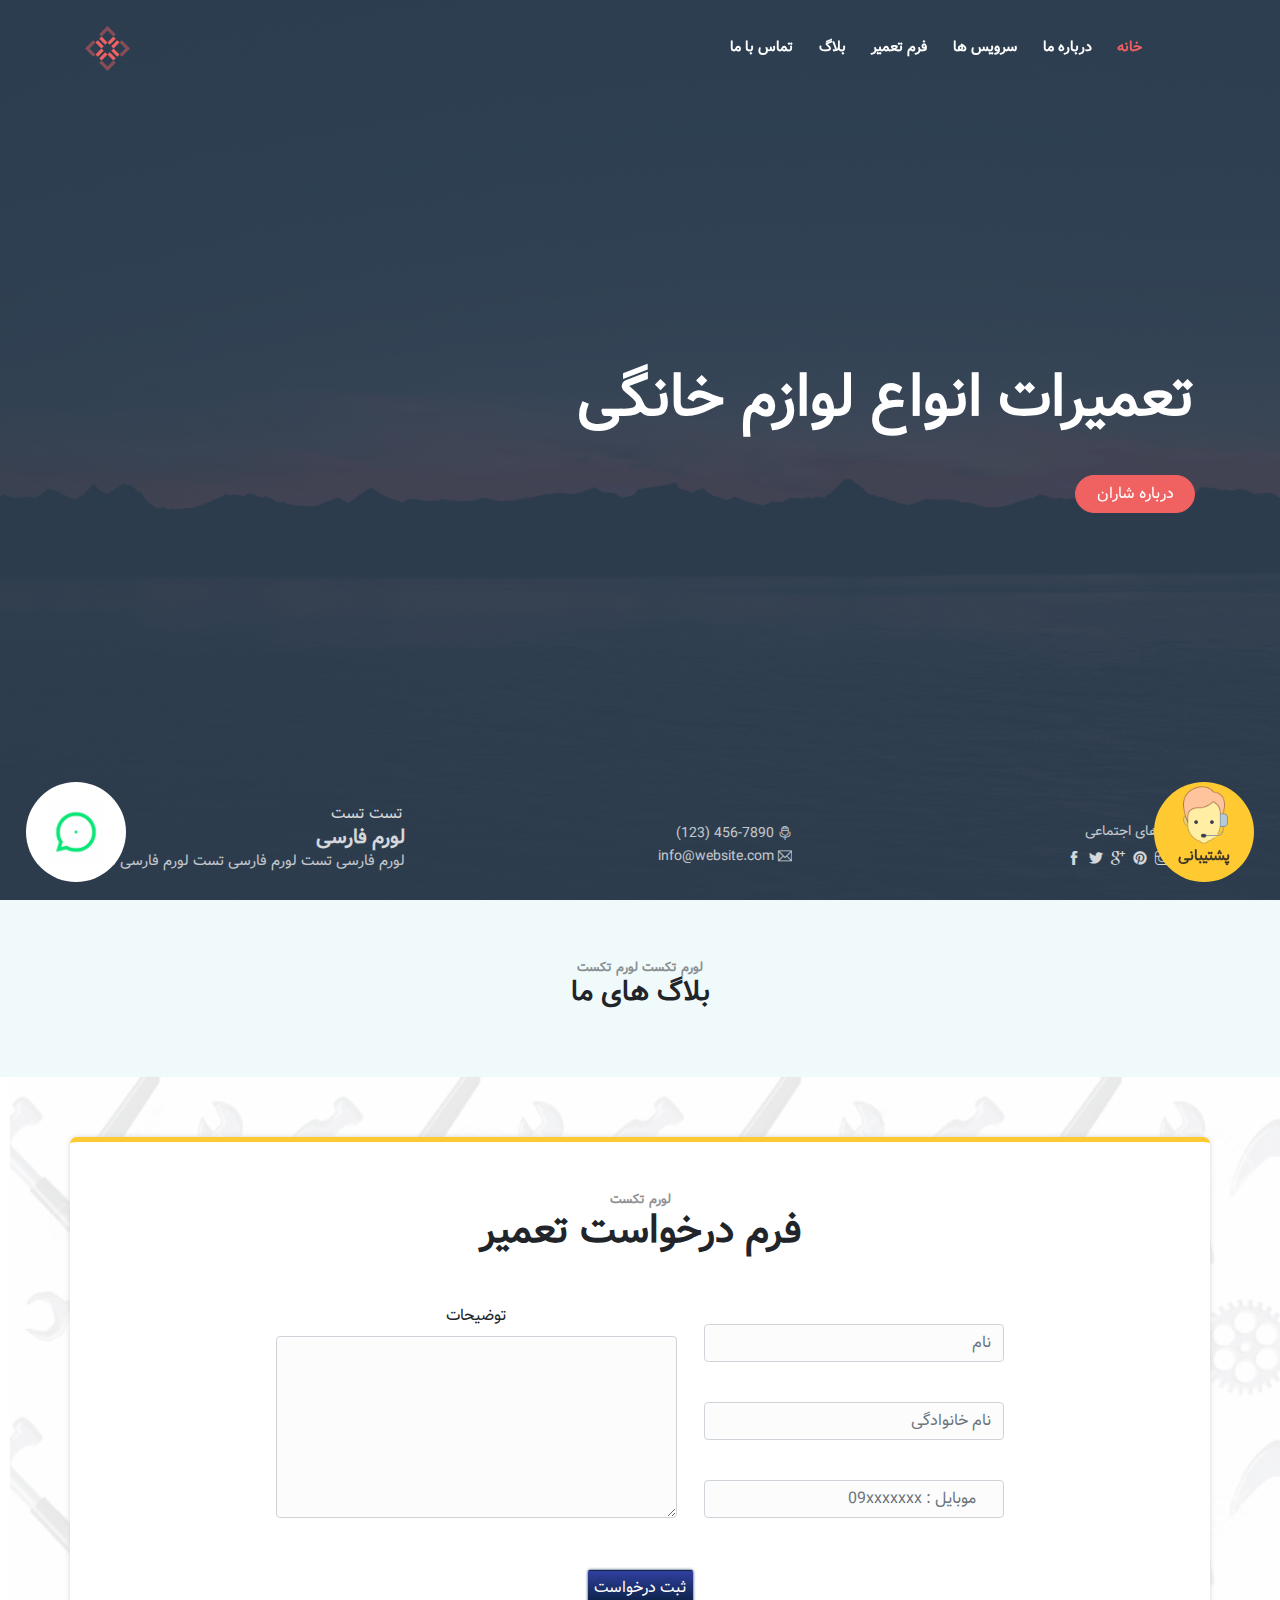
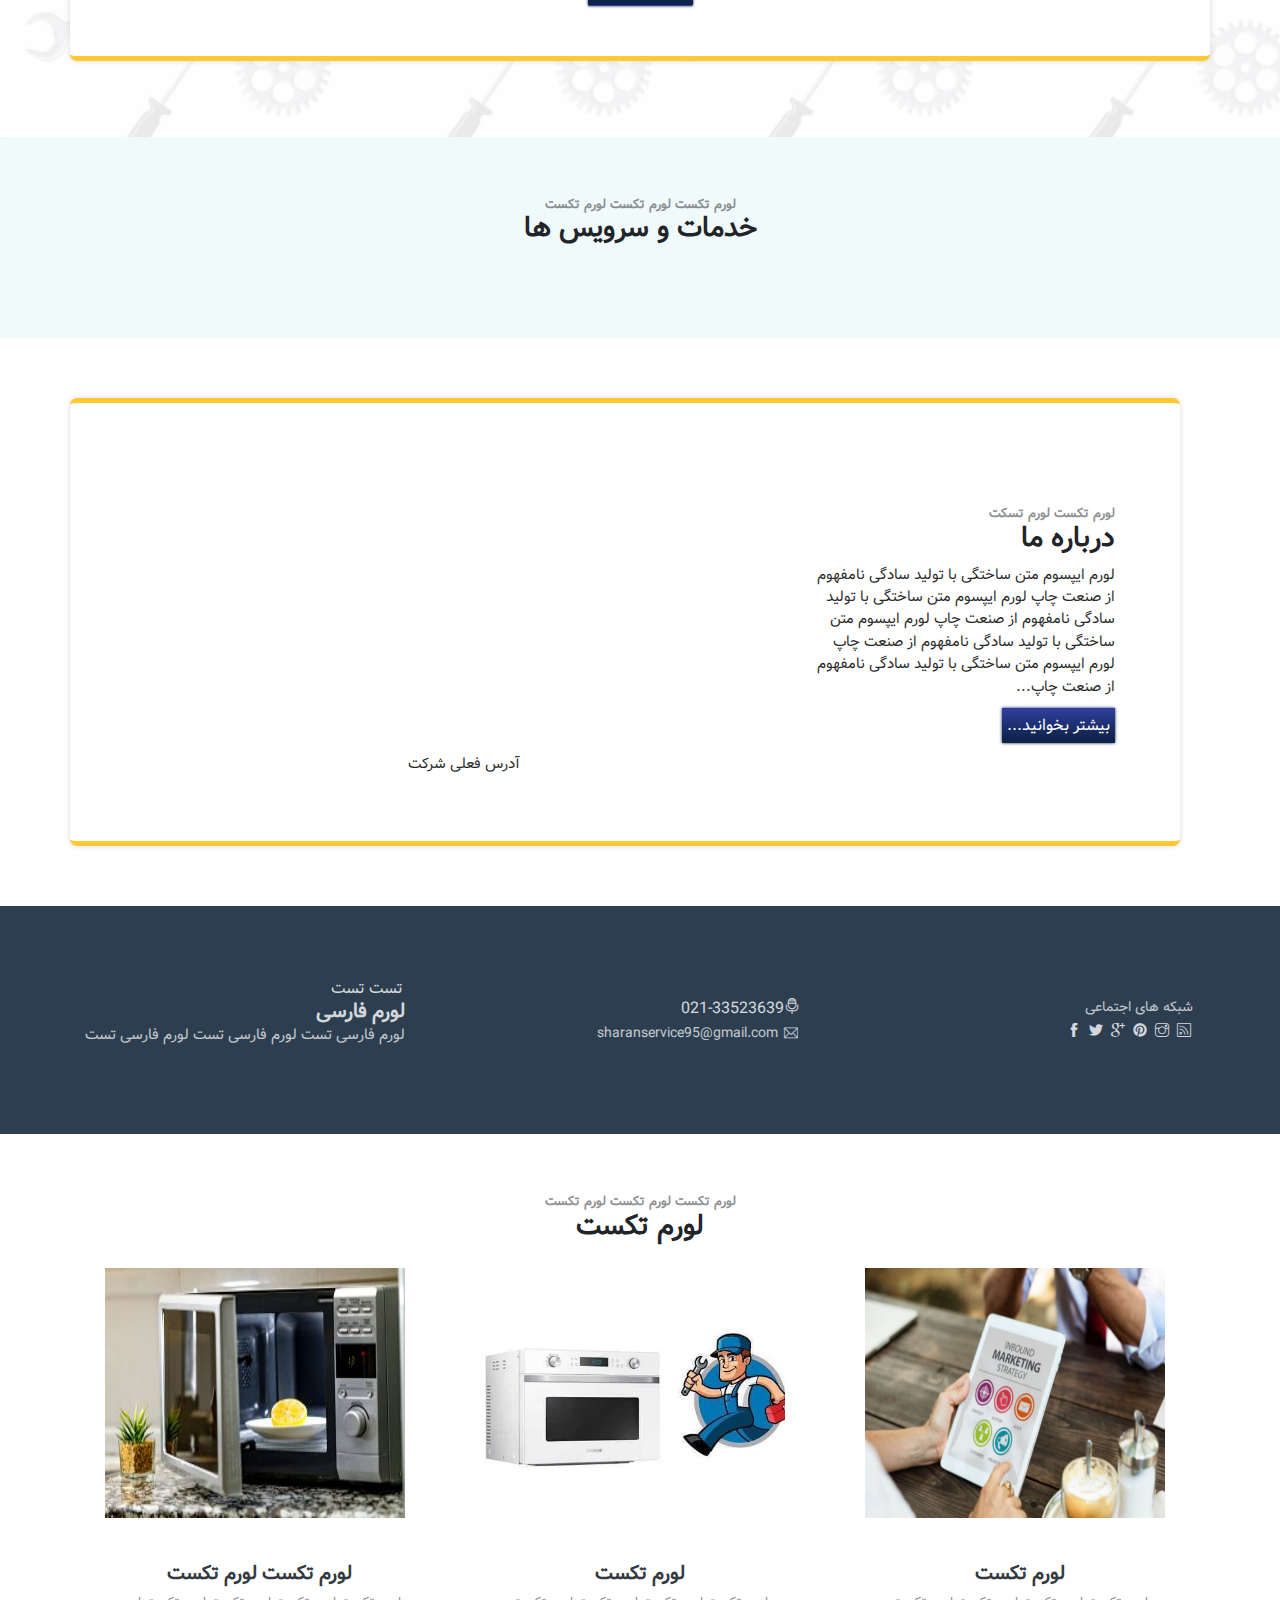
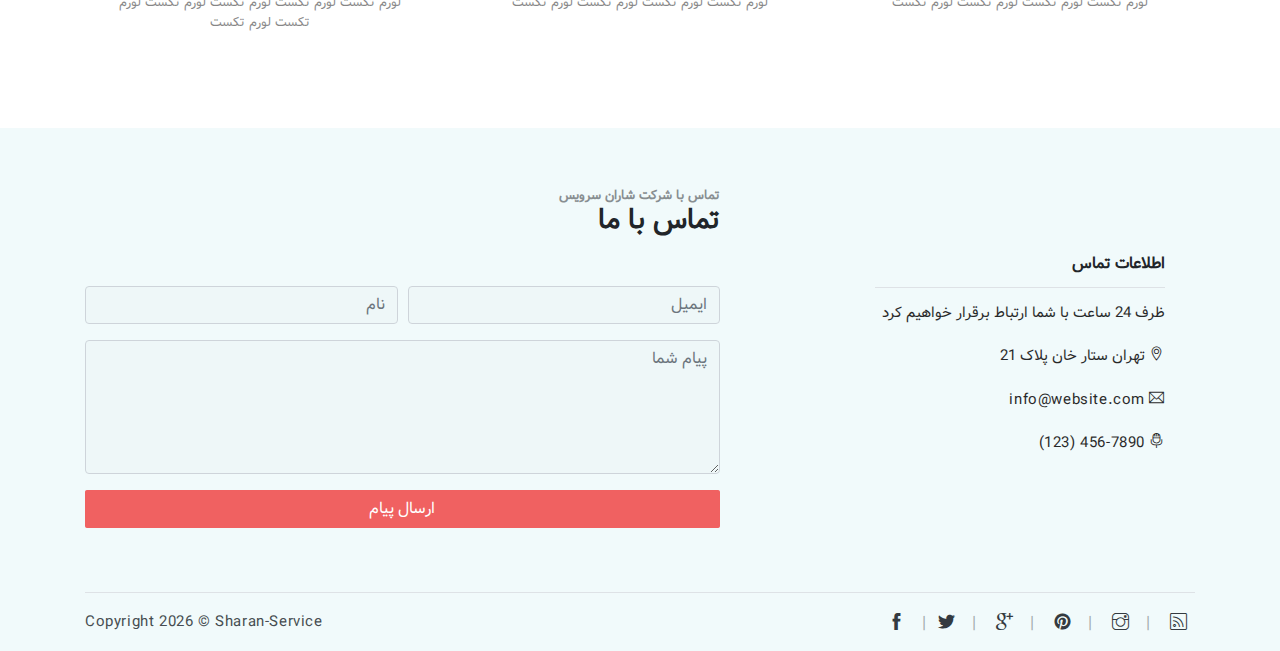
==== Sharan/public_html/index.html @ 91b9c0a5 "first commit" ====
<!DOCTYPE html>
<html lang="en">
  <head>
    <meta charset="utf-8" />
    <meta name="viewport" content="width=device-width, initial-scale=1, shrink-to-fit=no" />
    <meta name="description" content="" />
    <meta name="author" content="" />
    <title>خدمات شاران | تعمیرات لوازم خانگی</title>

    <!-- font icons -->
    <link rel="stylesheet" href="assets/vendors/themify-icons/css/themify-icons.css" />

    <!-- owl carousel -->
    <link rel="stylesheet" href="assets/vendors/owl-carousel/css/owl.carousel.css" />
    <link rel="stylesheet" href="assets/vendors/owl-carousel/css/owl.theme.default.css" />

    <!-- Bootstrap + Ollie main styles -->
    <link rel="stylesheet" href="assets/css/ollie.css" />

    <!-- Some other Classes css -->
    <link rel="stylesheet" href="./assets/css/personal.css" />
  </head>

  <body data-spy="scroll" data-target=".navbar" data-offset="40" id="home">
    <!-- navbar -->

    <nav
      id="scrollspy"
      class="navbar navbar-light bg-light navbar-expand-lg fixed-top"
      data-spy="affix"
      data-offset-top="20"
    >
      <div class="container">
        <a class="navbar-brand" href="#"
          ><img src="assets/imgs/brand.svg" alt="" class="brand-img"
        /></a>
        <button
          class="navbar-toggler"
          type="button"
          data-toggle="collapse"
          data-target="#navbarSupportedContent"
          aria-controls="navbarSupportedContent"
          aria-expanded="false"
          aria-label="Toggle navigation"
        >
          <span class="navbar-toggler-icon"></span>
        </button>

        <div dir="rtl" class="text-right collapse navbar-collapse" id="navbarSupportedContent">
          <ul class="navbar-nav ml-auto">
            <li class="nav-item">
              <a class="nav-link" href="#home">خانه</a>
            </li>
            <li class="nav-item">
              <a class="nav-link" href="#about">درباره ما</a>
            </li>
            <li class="nav-item">
              <a class="nav-link" href="#portfolio">سرویس ها</a>
            </li>
            <li class="nav-item">
              <a class="nav-link" href="#repair-form">فرم تعمیر</a>
            </li>
            <li class="nav-item">
              <a class="nav-link" href="#blogs">بلاگ</a>
            </li>
            <li class="nav-item">
              <a class="nav-link" href="#contact">تماس با ما</a>
            </li>
            <!-- <li class="nav-item ml-0 ml-lg-4">
              <a class="nav-link btn btn-primary" href="components.html">Components</a>
            </li> -->
          </ul>
        </div>
      </div>
    </nav>

    <!-- header -->

    <header id="home" class="header">
      <div class="overlay"></div>

      <div id="header-carousel" class="carousel slide carousel-fade" data-ride="carousel">
        <div dir="rtl" class="container">
          <div class="carousel-inner">
            <div class="carousel-item active">
              <div class="text-right carousel-caption d-none d-md-block">
                <h1 class="carousel-title">تعمیرات انواع لوازم خانگی</h1>
                <button class="btn btn-primary btn-rounded">درباره شاران</button>
              </div>
            </div>
            <div class="carousel-item">
              <div class="text-right carousel-caption d-none d-md-block">
                <h1 class="carousel-title">لورم تکست لورم تکست</h1>
                <button class="btn btn-primary btn-rounded">درباره شاران</button>
              </div>
            </div>
            <div class="carousel-item">
              <div class="text-right carousel-caption d-none d-md-block">
                <h1 class="carousel-title">لورم تکست 2 لورم تکست 2</h1>
                <button class="btn btn-primary btn-rounded">خدمات شاران</button>
              </div>
            </div>
          </div>
        </div>
      </div>

      <!-- support button -->
      <div class="support-btn">
        <img src="./assets/icons/tech-suport.png" alt="پشتیبانی" />
        <p class="support-text">پشتیبانی</p>
      </div>

      <!-- whatsapp support -->
      <div class="WA-btn">
        <a target="_blank" href="https://wa.me/+98">
          <img src="./assets/icons/animation_500_l45jdu9n.gif" alt="" />
        </a>
      </div>

      <div class="infos container mb-4 mb-md-2">
        <div class="text-right">
          <h6 class="subtitle font-weight-normal">تست تست</h6>
          <h5>لورم فارسی</h5>
          <p class="text-white font-small">لورم فارسی تست لورم فارسی تست لورم فارسی تست</p>
        </div>
        <div class="socials text-right">
          <div class="row justify-content-between">
            <div class="col">
              <a class="text-right d-block subtitle">
                (123) 456-7890 <i class="ti-microphone pr-2"></i
              ></a>
              <a class="text-right d-block subtitle">
                info@website.com <i class="ti-email pr-2"></i
              ></a>
            </div>
            <div class="col">
              <h6 class="subtitle font-weight-normal mb-2">شبکه های اجتماعی</h6>
              <div class="social-links">
                <a href="javascript:void(0)" class="link pr-1"><i class="ti-facebook"></i></a>
                <a href="javascript:void(0)" class="link pr-1"><i class="ti-twitter-alt"></i></a>
                <a href="javascript:void(0)" class="link pr-1"><i class="ti-google"></i></a>
                <a href="javascript:void(0)" class="link pr-1"><i class="ti-pinterest-alt"></i></a>
                <a href="javascript:void(0)" class="link pr-1"><i class="ti-instagram"></i></a>
                <a href="javascript:void(0)" class="link pr-1"><i class="ti-rss"></i></a>
              </div>
            </div>
          </div>
        </div>
      </div>
    </header>

    <!-- blogs -->

    <section class="section" id="blogs">
      <div class="container">
        <h6 class="text-center xs-font mb-0">لورم تکست لورم تکست</h6>
        <h3 class="text-center section-title">بلاگ های ما</h3>

        <div id="owl-testmonial" class="owl-carousel owl-theme mt-4">
          <div class="blog-wrapper">
            <div class="img-wrapper">
              <img src="assets/imgs/img-3.jpg" />
              <div class="date-container">
                <h6 class="day">28</h6>
                <h6 class="mun">خرداد</h6>
              </div>
            </div>
            <div dir="rtl" class="text-right txt-wrapper">
              <h4 class="text-right blog-title">لورم تکست</h4>
              <p class="text-right" dir="rtl">
                لورم ایپسوم متن ساختگی با تولید سادگی نامفهوم از صنعت چاپ، و با استفاده از طراحان
                گرافیک است، چاپگرها و متون بلکه روزنامه و مجله در ستون و سطرآنچنان که لازم است، و
                برای شرایط فعلی تکنولوژی مورد نیاز، و کاربردهای متنوع با هدف بهبود ابزارهای کاربردی
                می باشد، کتابهای زیادی در شصت و سه درصد گذشته حال و آینده، شناخت فراوان جامعه و
                متخصصان را می طلبد، تا با نرم افزارها شناخت بیشتری را برای طراحان رایانه ای علی
                الخصوص طراحان خلاقی، و فرهنگ پیشرو در زبان فارسی ایجاد کرد، در این صورت می توان امید
                داشت که تمام و دشواری موجود در ارائه راهکارها، و شرایط سخت تایپ به پایان رسد و زمان
                مورد نیاز شامل حروفچینی دستاوردهای اصلی، و جوابگوی سوالات پیوسته اهل دنیای موجود
                طراحی اساسا مورد استفاده قرار گیرد...
              </p>

              <h6 class="blog-footer">
                <a href="javascript:void(0)"> ادمین <i class="ti-user"></i></a> |
                <a href="javascript:void(0)"> 213 <i class="ti-thumb-up"></i> </a> |
                <a href="javascript:void(0)"> 123 <i class="ti-comments"></i></a>
              </h6>
              <button class="btn btn-primary">
                <a style="color: #fff" href="blog.html">بیشتر ...</a>
              </button>
            </div>
          </div>
          <div class="blog-wrapper">
            <div class="img-wrapper">
              <img src="assets/imgs/img-3.jpg" />
              <div class="date-container">
                <h6 class="day">29</h6>
                <h6 class="mun">خرداد</h6>
              </div>
            </div>
            <div dir="rtl" class="text-right txt-wrapper">
              <h4 class="text-right blog-title">لورم تکست</h4>
              <p class="text-right" dir="rtl">
                لورم ایپسوم متن ساختگی با تولید سادگی نامفهوم از صنعت چاپ، و با استفاده از طراحان
                گرافیک است، چاپگرها و متون بلکه روزنامه و مجله در ستون و سطرآنچنان که لازم است، و
                برای شرایط فعلی تکنولوژی مورد نیاز، و کاربردهای متنوع با هدف بهبود ابزارهای کاربردی
                می باشد، کتابهای زیادی در شصت و سه درصد گذشته حال و آینده، شناخت فراوان جامعه و
                متخصصان را می طلبد، تا با نرم افزارها شناخت بیشتری را برای طراحان رایانه ای علی
                الخصوص طراحان خلاقی، و فرهنگ پیشرو در زبان فارسی ایجاد کرد، در این صورت می توان امید
                داشت که تمام و دشواری موجود در ارائه راهکارها، و شرایط سخت تایپ به پایان رسد و زمان
                مورد نیاز شامل حروفچینی دستاوردهای اصلی، و جوابگوی سوالات پیوسته اهل دنیای موجود
                طراحی اساسا مورد استفاده قرار گیرد....
              </p>

              <h6 class="blog-footer">
                <a href="javascript:void(0)"> ادمین <i class="ti-user"></i></a> |
                <a href="javascript:void(0)"> 213 <i class="ti-thumb-up"></i> </a> |
                <a href="javascript:void(0)"> 123 <i class="ti-comments"></i></a>
              </h6>
              <button class="btn btn-primary">
                <a style="color: #fff" href="blog.html">بیشتر ...</a>
              </button>
            </div>
          </div>
          <div class="blog-wrapper">
            <div class="img-wrapper">
              <img src="assets/imgs/img-3.jpg" />
              <div class="date-container">
                <h6 class="day">30</h6>
                <h6 class="mun">خرداد</h6>
              </div>
            </div>
            <div dir="rtl" class="text-right txt-wrapper">
              <h4 class="text-right blog-title">لورم تکست</h4>
              <p class="text-right" dir="rtl">
                لورم ایپسوم متن ساختگی با تولید سادگی نامفهوم از صنعت چاپ، و با استفاده از طراحان
                گرافیک است، چاپگرها و متون بلکه روزنامه و مجله در ستون و سطرآنچنان که لازم است، و
                برای شرایط فعلی تکنولوژی مورد نیاز، و کاربردهای متنوع با هدف بهبود ابزارهای کاربردی
                می باشد، کتابهای زیادی در شصت و سه درصد گذشته حال و آینده، شناخت فراوان جامعه و
                متخصصان را می طلبد، تا با نرم افزارها شناخت بیشتری را برای طراحان رایانه ای علی
                الخصوص طراحان خلاقی، و فرهنگ پیشرو در زبان فارسی ایجاد کرد، در این صورت می توان امید
                داشت که تمام و دشواری موجود در ارائه راهکارها، و شرایط سخت تایپ به پایان رسد و زمان
                مورد نیاز شامل حروفچینی دستاوردهای اصلی، و جوابگوی سوالات پیوسته اهل دنیای موجود
                طراحی اساسا مورد استفاده قرار گیرد...
              </p>

              <h6 class="blog-footer">
                <a href="javascript:void(0)"> ادمین <i class="ti-user"></i></a> |
                <a href="javascript:void(0)"> 213 <i class="ti-thumb-up"></i> </a> |
                <a href="javascript:void(0)"> 123 <i class="ti-comments"></i></a>
              </h6>
              <button class="btn btn-primary">
                <<a style="color: #fff" href="blog.html">بیشتر ...</a>
              </button>
            </div>
          </div>
        </div>
      </div>
    </section>

    <!-- Form -->

    <section class="section" id="repair-form">
      <img src="./assets/imgs/repair.png" alt="repair" />
      <div class="form-group main-container text-center container mb-3">
        <h6 class="text-center xs-font mb-0">لورم تکست</h6>
        <h1 class="text-center section-title mb-5">فرم درخواست تعمیر</h1>

        <div class="form-container form-group">
          <div class="form-group">
            <label for="exampleFormControlTextarea1">توضیحات</label>
            <textarea
              class="form-control"
              id="exampleFormControlTextarea1"
              rows="7"
              cols="40"
            ></textarea>
          </div>
          <div class="repair-container form-group">
            <input
              type="text"
              class="repair-input text-right form-control"
              id="exampleFormControlInput1"
              placeholder="نام"
            />
            <input
              type="text"
              class="repair-input text-right form-control"
              id="exampleFormControlInput1"
              placeholder="نام خانوادگی"
            />
            <input
              type="number"
              class="repair-input text-right form-control"
              id="exampleFormControlInput1"
              placeholder="09xxxxxxx : موبایل"
            />
          </div>
        </div>
        <button type="submit" class="btn btn-submit">ثبت درخواست</button>
      </div>
    </section>

    <!-- Services -->

    <section class="section" id="portfolio">
      <div class="container">
        <h6 class="text-center xs-font mb-0">لورم تکست لورم تکست لورم تکست</h6>
        <h3 class="text-center section-title pb-4">خدمات و سرویس ها</h3>
      </div>

      <div id="owl-portfolio" class="owl-carousel owl-theme mt-4">
        <a href="javascript:void(0)" class="item expertises-item">
          <img src="assets/imgs/img-1.jpg" class="box-shadow" />
          <h6 class="text-right mt-3 mb-2">تعمیر درب مایکروفر</h6>
          <p class="text-right xs-font">تعمیر درب مایکروفر تعمیر درب مایکروفر تعمیر درب مایکروفر</p>
        </a>
        <a href="javascript:void(0)" class="item expertises-item">
          <img src="assets/imgs/img-2.jpg" class="box-shadow" />
          <h6 class="text-right mt-3 mb-2">تعمیر درب مایکروفر</h6>
          <p class="text-right xs-font">تعمیر درب مایکروفر تعمیر درب مایکروفر تعمیر درب مایکروفر</p>
        </a>
        <a href="javascript:void(0)" class="item expertises-item">
          <img src="assets/imgs/img-3.jpg" class="box-shadow" />
          <h6 class="text-right mt-3 mb-2">تعمیر درب مایکروفر</h6>
          <p class="text-right xs-font">تعمیر درب مایکروفر تعمیر درب مایکروفر تعمیر درب مایکروفر</p>
        </a>
        <a href="javascript:void(0)" class="item expertises-item">
          <img src="assets/imgs/img-4.jpg" class="box-shadow" />
          <h6 class="text-right mt-3 mb-2">تعمیر درب مایکروفر</h6>
          <p class="text-right xs-font">تعمیر درب مایکروفر تعمیر درب مایکروفر تعمیر درب مایکروفر</p>
        </a>
        <a href="javascript:void(0)" class="item expertises-item">
          <img src="assets/imgs/img-8.jpg" class="box-shadow" />
          <h6 class="text-right mt-3 mb-2">لورم تکست لورم تکست</h6>
          <p class="text-right xs-font">لورم تکست لورم تکست لورم تکست لورم تکست</p>
        </a>
        <a href="javascript:void(0)" class="item expertises-item">
          <img src="assets/imgs/img-9.jpg" class="box-shadow" />
          <h6 class="text-right mt-3 mb-2">لورم تکست</h6>
          <p class="text-right xs-font">لورم تکست لورم تکست لورم تکست لورم تکست</p>
        </a>
      </div>
    </section>

    <!-- about us -->

    <section dir="rtl" class="text-right section" id="about">
      <div dir="rtl" class="text-right container">
        <div dir="rtl" class="text-right about-us row align-items-center mr-auto">
          <div class="text-right col-md-4">
            <h6 class="xs-font mb-0">لورم تکست لورم تسکت</h6>
            <h3 class="section-title">درباره ما</h3>
            <p dir="rtl" class="text-right">
              لورم ایپسوم متن ساختگی با تولید سادگی نامفهوم از صنعت چاپ لورم ایپسوم متن ساختگی با
              تولید سادگی نامفهوم از صنعت چاپ لورم ایپسوم متن ساختگی با تولید سادگی نامفهوم از صنعت
              چاپ لورم ایپسوم متن ساختگی با تولید سادگی نامفهوم از صنعت چاپ...
            </p>

            <a dir="rtl" class="btn-submit text-center w-100" href="javascript:void(0)"
              >بیشتر بخوانید...</a
            >
          </div>

          <!--  google map  -->
          <div class="google-map">
            <div class="mapouter">
              <div class="map-responsive gmap_canvas">
                <iframe
                  width="400"
                  height="300"
                  id="gmap_canvas"
                  src="https://maps.google.com/maps?q=%D8%AA%D9%87%D8%B1%D8%A7%D9%86&t=&z=13&ie=UTF8&iwloc=&output=embed"
                  frameborder="0"
                  scrolling="no"
                  marginheight="0"
                  marginwidth="0"
                ></iframe
                ><br /><style>
                  .mapouter {
                    position: relative;
                    text-align: right;
                    height: 300px;
                    width: 400px;
                  }</style
                ><style>
                  .gmap_canvas {
                    overflow: hidden;
                    background: none !important;
                    height: 300px;
                    width: 400px;
                  }
                </style>
              </div>
            </div>
            <p>آدرس فعلی شرکت</p>
          </div>
          <!-- <div class="col-sm-6 col-md-4 ml-auto">
            <div class="widget">
              <div class="icon-wrapper">
                <i class="ti-calendar"></i>
              </div>
              <div class="text-right infos-wrapper">
                <h4 class="text-primary">15+</h4>
                <p>تعداد مشتریان هفته اخیر</p>
              </div>
            </div>
            <div class="widget">
              <div class="icon-wrapper">
                <i class="ti-face-smile"></i>
              </div>
              <div class="text-right infos-wrapper">
                <h4 class="text-primary">125+</h4>
                <p>رضایت مشتریان</p>
              </div>
            </div>
          </div>
          <div class="col-sm-6 col-md-4">
            <div class="widget">
              <div class="icon-wrapper">
                <i class="ti-star"></i>
              </div>
              <div class="text-right infos-wrapper">
                <h4 class="text-primary">3434+</h4>
                <p>امتیازات شما به شاران</p>
              </div>
            </div>
            <div class="widget">
              <div class="icon-wrapper">
                <i class="ti-user"></i>
              </div>
              <div class="text-right infos-wrapper">
                <h4 class="text-primary">80+</h4>
                <p>تعداد مشتریان تا به امروز</p>
              </div>
            </div>
          </div> -->
        </div>
      </div>
    </section>

    <!-- social media -->

    <section class="section bg-overlay">
      <div class="container">
        <div class="d-flex justify-content-between infos mb-4 mb-md-2">
          <div class="text-right">
            <h6 class="subtitle font-weight-normal">تست تست</h6>
            <h5>لورم فارسی</h5>
            <p class="text-white font-small">لورم فارسی تست لورم فارسی تست لورم فارسی تست</p>
          </div>
          <div class="text-right socials">
            <div class="row justify-content-between">
              <div class="col">
                <a class="d-block">021-33523639<i class="ti-microphone"></i> </a>
                <a class="d-block subtitle"> sharanservice95@gmail.com<i class="ti-email"></i></a>
              </div>
              <div dir="rtl" class="text-right col">
                <h6 class="subtitle font-weight-normal mb-1">شبکه های اجتماعی</h6>
                <div class="social-links">
                  <a href="javascript:void(0)" class="link pr-1"><i class="ti-facebook"></i></a>
                  <a href="javascript:void(0)" class="link pr-1"><i class="ti-twitter-alt"></i></a>
                  <a href="javascript:void(0)" class="link pr-1"><i class="ti-google"></i></a>
                  <a href="javascript:void(0)" class="link pr-1"
                    ><i class="ti-pinterest-alt"></i
                  ></a>
                  <a href="javascript:void(0)" class="link pr-1"><i class="ti-instagram"></i></a>
                  <a href="javascript:void(0)" class="link pr-1"><i class="ti-rss"></i></a>
                </div>
              </div>
            </div>
          </div>
        </div>
      </div>
    </section>

    <section class="section">
      <div class="container">
        <h6 class="text-center xs-font mb-0">لورم تکست لورم تکست لورم تکست</h6>
        <h3 class="text-center section-title mb-4">لورم تکست</h3>

        <div class="row text-center">
          <div class="col-lg-4">
            <a href="javascript:void(0)" class="card border-0 text-dark">
              <img class="card-img-top" src="assets/imgs/img-5.jpg" />
              <span class="card-body">
                <h4 class="title mt-4">لورم تکست لورم تکست</h4>
                <p class="xs-font">لورم تکست لورم تکست لورم تکست لورم تکست لورم تکست لورم تکست</p>
              </span>
            </a>
          </div>
          <div class="col-lg-4">
            <a href="javascript:void(0)" class="card border-0 text-dark">
              <img class="card-img-top" src="assets/imgs/img-6.jpg" />
              <span class="card-body">
                <h4 class="title mt-4">لورم تکست</h4>
                <p class="xs-font">لورم تکست لورم تکست لورم تکست لورم تکست</p>
              </span>
            </a>
          </div>
          <div class="col-lg-4">
            <a href="javascript:void(0)" class="card border-0 text-dark">
              <img class="card-img-top" src="assets/imgs/img-7.jpg" />
              <span class="card-body">
                <h4 class="title mt-4">لورم تکست</h4>
                <p class="xs-font">لورم تکست لورم تکست لورم تکست لورم تکست</p>
              </span>
            </a>
          </div>
        </div>
      </div>
    </section>

    <section id="contact" class="section pb-0">
      <div class="container">
        <div class="row align-items-center justify-content-between">
          <div class="col-md-8 col-lg-7">
            <h6 class="text-right xs-font mb-0">تماس با شرکت شاران سرویس</h6>
            <h3 class="text-right section-title mb-5">تماس با ما</h3>
            <form class="contact-form column">
              <div class="form-row">
                <div class="col form-group">
                  <input type="text" class="text-right form-control" placeholder="نام" />
                </div>
                <div class="col form-group">
                  <input type="email" class="text-right form-control" placeholder="ایمیل" />
                </div>
              </div>
              <div class="form-group">
                <textarea
                  name=""
                  id=""
                  cols="30"
                  rows="5"
                  class="text-right form-control"
                  placeholder="پیام شما"
                ></textarea>
              </div>
              <div class="form-group">
                <input type="submit" class="btn btn-primary btn-block" value="ارسال پیام" />
              </div>
            </form>
          </div>
          <div class="col-md-4 d-none d-md-block order-1">
            <ul class="list">
              <li class="text-right list-head">
                <h6>اطلاعات تماس</h6>
              </li>
              <li class="text-right list-body">
                <p class="py-2">ظرف 24 ساعت با شما ارتباط برقرار خواهیم کرد</p>
                <p class="py-2">تهران ستار خان پلاک 21<i class="ti-location-pin"></i></p>
                <p class="py-2">info@website.com<i class="ti-email"></i></p>
                <p class="py-2">(123) 456-7890<i class="ti-microphone"></i></p>
              </li>
            </ul>
          </div>
        </div>

        <footer class="footer mt-5 border-top">
          <div class="row align-items-center justify-content-center">
            <div class="col-md-6 text-center text-md-left">
              <p class="mb-0">
                Copyright
                <script>
                  document.write(new Date().getFullYear())
                </script>
                &copy; <a target="_blank" href="https://www.sharanservice.ir">Sharan-Service</a>
              </p>
            </div>
            <div class="col-md-6 text-center text-md-right">
              <div class="social-links">
                <a href="javascript:void(0)" class="link"><i class="ti-facebook"></i></a>
                <a href="javascript:void(0)" class="link"><i class="ti-twitter-alt"></i></a>
                <a href="javascript:void(0)" class="link"><i class="ti-google"></i></a>
                <a href="javascript:void(0)" class="link"><i class="ti-pinterest-alt"></i></a>
                <a href="javascript:void(0)" class="link"><i class="ti-instagram"></i></a>
                <a href="javascript:void(0)" class="link"><i class="ti-rss"></i></a>
              </div>
            </div>
          </div>
        </footer>
      </div>
    </section>

    <!-- core  -->
    <script src="assets/vendors/jquery/jquery-3.4.1.js"></script>
    <script src="assets/vendors/bootstrap/bootstrap.bundle.js"></script>

    <!-- bootstrap 3 affix -->
    <script src="assets/vendors/bootstrap/bootstrap.affix.js"></script>

    <!-- Owl carousel  -->
    <script src="assets/vendors/owl-carousel/js/owl.carousel.js"></script>

    <!-- Ollie js -->
    <script src="assets/js/Ollie.js"></script>
  </body>
</html>
---- Sharan/public_html/assets/vendors/themify-icons/css/themify-icons.css ----
@font-face {
	font-family: 'themify';
	src:url("../fonts/themify.eot?-fvbane");
	src:url("../fonts/themify.eot?#iefix-fvbane") format("embedded-opentype"),
		url("../fonts/themify.woff?-fvbane") format("woff"),
		url("../fonts/themify.ttf?-fvbane") format("truetype"),
		url("../fonts/themify.svg?-fvbane#themify") format("svg");
	font-weight: normal;
	font-style: normal;
}

[class^="ti-"], [class*=" ti-"] {
	font-family: 'themify';
	speak: none;
	font-style: normal;
	font-weight: normal;
	font-variant: normal;
	text-transform: none;
	line-height: 1;

	/* Better Font Rendering =========== */
	-webkit-font-smoothing: antialiased;
	-moz-osx-font-smoothing: grayscale;
}

.ti-wand:before {
	content: "\e600";
}
.ti-volume:before {
	content: "\e601";
}
.ti-user:before {
	content: "\e602";
}
.ti-unlock:before {
	content: "\e603";
}
.ti-unlink:before {
	content: "\e604";
}
.ti-trash:before {
	content: "\e605";
}
.ti-thought:before {
	content: "\e606";
}
.ti-target:before {
	content: "\e607";
}
.ti-tag:before {
	content: "\e608";
}
.ti-tablet:before {
	content: "\e609";
}
.ti-star:before {
	content: "\e60a";
}
.ti-spray:before {
	content: "\e60b";
}
.ti-signal:before {
	content: "\e60c";
}
.ti-shopping-cart:before {
	content: "\e60d";
}
.ti-shopping-cart-full:before {
	content: "\e60e";
}
.ti-settings:before {
	content: "\e60f";
}
.ti-search:before {
	content: "\e610";
}
.ti-zoom-in:before {
	content: "\e611";
}
.ti-zoom-out:before {
	content: "\e612";
}
.ti-cut:before {
	content: "\e613";
}
.ti-ruler:before {
	content: "\e614";
}
.ti-ruler-pencil:before {
	content: "\e615";
}
.ti-ruler-alt:before {
	content: "\e616";
}
.ti-bookmark:before {
	content: "\e617";
}
.ti-bookmark-alt:before {
	content: "\e618";
}
.ti-reload:before {
	content: "\e619";
}
.ti-plus:before {
	content: "\e61a";
}
.ti-pin:before {
	content: "\e61b";
}
.ti-pencil:before {
	content: "\e61c";
}
.ti-pencil-alt:before {
	content: "\e61d";
}
.ti-paint-roller:before {
	content: "\e61e";
}
.ti-paint-bucket:before {
	content: "\e61f";
}
.ti-na:before {
	content: "\e620";
}
.ti-mobile:before {
	content: "\e621";
}
.ti-minus:before {
	content: "\e622";
}
.ti-medall:before {
	content: "\e623";
}
.ti-medall-alt:before {
	content: "\e624";
}
.ti-marker:before {
	content: "\e625";
}
.ti-marker-alt:before {
	content: "\e626";
}
.ti-arrow-up:before {
	content: "\e627";
}
.ti-arrow-right:before {
	content: "\e628";
}
.ti-arrow-left:before {
	content: "\e629";
}
.ti-arrow-down:before {
	content: "\e62a";
}
.ti-lock:before {
	content: "\e62b";
}
.ti-location-arrow:before {
	content: "\e62c";
}
.ti-link:before {
	content: "\e62d";
}
.ti-layout:before {
	content: "\e62e";
}
.ti-layers:before {
	content: "\e62f";
}
.ti-layers-alt:before {
	content: "\e630";
}
.ti-key:before {
	content: "\e631";
}
.ti-import:before {
	content: "\e632";
}
.ti-image:before {
	content: "\e633";
}
.ti-heart:before {
	content: "\e634";
}
.ti-heart-broken:before {
	content: "\e635";
}
.ti-hand-stop:before {
	content: "\e636";
}
.ti-hand-open:before {
	content: "\e637";
}
.ti-hand-drag:before {
	content: "\e638";
}
.ti-folder:before {
	content: "\e639";
}
.ti-flag:before {
	content: "\e63a";
}
.ti-flag-alt:before {
	content: "\e63b";
}
.ti-flag-alt-2:before {
	content: "\e63c";
}
.ti-eye:before {
	content: "\e63d";
}
.ti-export:before {
	content: "\e63e";
}
.ti-exchange-vertical:before {
	content: "\e63f";
}
.ti-desktop:before {
	content: "\e640";
}
.ti-cup:before {
	content: "\e641";
}
.ti-crown:before {
	content: "\e642";
}
.ti-comments:before {
	content: "\e643";
}
.ti-comment:before {
	content: "\e644";
}
.ti-comment-alt:before {
	content: "\e645";
}
.ti-close:before {
	content: "\e646";
}
.ti-clip:before {
	content: "\e647";
}
.ti-angle-up:before {
	content: "\e648";
}
.ti-angle-right:before {
	content: "\e649";
}
.ti-angle-left:before {
	content: "\e64a";
}
.ti-angle-down:before {
	content: "\e64b";
}
.ti-check:before {
	content: "\e64c";
}
.ti-check-box:before {
	content: "\e64d";
}
.ti-camera:before {
	content: "\e64e";
}
.ti-announcement:before {
	content: "\e64f";
}
.ti-brush:before {
	content: "\e650";
}
.ti-briefcase:before {
	content: "\e651";
}
.ti-bolt:before {
	content: "\e652";
}
.ti-bolt-alt:before {
	content: "\e653";
}
.ti-blackboard:before {
	content: "\e654";
}
.ti-bag:before {
	content: "\e655";
}
.ti-move:before {
	content: "\e656";
}
.ti-arrows-vertical:before {
	content: "\e657";
}
.ti-arrows-horizontal:before {
	content: "\e658";
}
.ti-fullscreen:before {
	content: "\e659";
}
.ti-arrow-top-right:before {
	content: "\e65a";
}
.ti-arrow-top-left:before {
	content: "\e65b";
}
.ti-arrow-circle-up:before {
	content: "\e65c";
}
.ti-arrow-circle-right:before {
	content: "\e65d";
}
.ti-arrow-circle-left:before {
	content: "\e65e";
}
.ti-arrow-circle-down:before {
	content: "\e65f";
}
.ti-angle-double-up:before {
	content: "\e660";
}
.ti-angle-double-right:before {
	content: "\e661";
}
.ti-angle-double-left:before {
	content: "\e662";
}
.ti-angle-double-down:before {
	content: "\e663";
}
.ti-zip:before {
	content: "\e664";
}
.ti-world:before {
	content: "\e665";
}
.ti-wheelchair:before {
	content: "\e666";
}
.ti-view-list:before {
	content: "\e667";
}
.ti-view-list-alt:before {
	content: "\e668";
}
.ti-view-grid:before {
	content: "\e669";
}
.ti-uppercase:before {
	content: "\e66a";
}
.ti-upload:before {
	content: "\e66b";
}
.ti-underline:before {
	content: "\e66c";
}
.ti-truck:before {
	content: "\e66d";
}
.ti-timer:before {
	content: "\e66e";
}
.ti-ticket:before {
	content: "\e66f";
}
.ti-thumb-up:before {
	content: "\e670";
}
.ti-thumb-down:before {
	content: "\e671";
}
.ti-text:before {
	content: "\e672";
}
.ti-stats-up:before {
	content: "\e673";
}
.ti-stats-down:before {
	content: "\e674";
}
.ti-split-v:before {
	content: "\e675";
}
.ti-split-h:before {
	content: "\e676";
}
.ti-smallcap:before {
	content: "\e677";
}
.ti-shine:before {
	content: "\e678";
}
.ti-shift-right:before {
	content: "\e679";
}
.ti-shift-left:before {
	content: "\e67a";
}
.ti-shield:before {
	content: "\e67b";
}
.ti-notepad:before {
	content: "\e67c";
}
.ti-server:before {
	content: "\e67d";
}
.ti-quote-right:before {
	content: "\e67e";
}
.ti-quote-left:before {
	content: "\e67f";
}
.ti-pulse:before {
	content: "\e680";
}
.ti-printer:before {
	content: "\e681";
}
.ti-power-off:before {
	content: "\e682";
}
.ti-plug:before {
	content: "\e683";
}
.ti-pie-chart:before {
	content: "\e684";
}
.ti-paragraph:before {
	content: "\e685";
}
.ti-panel:before {
	content: "\e686";
}
.ti-package:before {
	content: "\e687";
}
.ti-music:before {
	content: "\e688";
}
.ti-music-alt:before {
	content: "\e689";
}
.ti-mouse:before {
	content: "\e68a";
}
.ti-mouse-alt:before {
	content: "\e68b";
}
.ti-money:before {
	content: "\e68c";
}
.ti-microphone:before {
	content: "\e68d";
}
.ti-menu:before {
	content: "\e68e";
}
.ti-menu-alt:before {
	content: "\e68f";
}
.ti-map:before {
	content: "\e690";
}
.ti-map-alt:before {
	content: "\e691";
}
.ti-loop:before {
	content: "\e692";
}
.ti-location-pin:before {
	content: "\e693";
}
.ti-list:before {
	content: "\e694";
}
.ti-light-bulb:before {
	content: "\e695";
}
.ti-Italic:before {
	content: "\e696";
}
.ti-info:before {
	content: "\e697";
}
.ti-infinite:before {
	content: "\e698";
}
.ti-id-badge:before {
	content: "\e699";
}
.ti-hummer:before {
	content: "\e69a";
}
.ti-home:before {
	content: "\e69b";
}
.ti-help:before {
	content: "\e69c";
}
.ti-headphone:before {
	content: "\e69d";
}
.ti-harddrives:before {
	content: "\e69e";
}
.ti-harddrive:before {
	content: "\e69f";
}
.ti-gift:before {
	content: "\e6a0";
}
.ti-game:before {
	content: "\e6a1";
}
.ti-filter:before {
	content: "\e6a2";
}
.ti-files:before {
	content: "\e6a3";
}
.ti-file:before {
	content: "\e6a4";
}
.ti-eraser:before {
	content: "\e6a5";
}
.ti-envelope:before {
	content: "\e6a6";
}
.ti-download:before {
	content: "\e6a7";
}
.ti-direction:before {
	content: "\e6a8";
}
.ti-direction-alt:before {
	content: "\e6a9";
}
.ti-dashboard:before {
	content: "\e6aa";
}
.ti-control-stop:before {
	content: "\e6ab";
}
.ti-control-shuffle:before {
	content: "\e6ac";
}
.ti-control-play:before {
	content: "\e6ad";
}
.ti-control-pause:before {
	content: "\e6ae";
}
.ti-control-forward:before {
	content: "\e6af";
}
.ti-control-backward:before {
	content: "\e6b0";
}
.ti-cloud:before {
	content: "\e6b1";
}
.ti-cloud-up:before {
	content: "\e6b2";
}
.ti-cloud-down:before {
	content: "\e6b3";
}
.ti-clipboard:before {
	content: "\e6b4";
}
.ti-car:before {
	content: "\e6b5";
}
.ti-calendar:before {
	content: "\e6b6";
}
.ti-book:before {
	content: "\e6b7";
}
.ti-bell:before {
	content: "\e6b8";
}
.ti-basketball:before {
	content: "\e6b9";
}
.ti-bar-chart:before {
	content: "\e6ba";
}
.ti-bar-chart-alt:before {
	content: "\e6bb";
}
.ti-back-right:before {
	content: "\e6bc";
}
.ti-back-left:before {
	content: "\e6bd";
}
.ti-arrows-corner:before {
	content: "\e6be";
}
.ti-archive:before {
	content: "\e6bf";
}
.ti-anchor:before {
	content: "\e6c0";
}
.ti-align-right:before {
	content: "\e6c1";
}
.ti-align-left:before {
	content: "\e6c2";
}
.ti-align-justify:before {
	content: "\e6c3";
}
.ti-align-center:before {
	content: "\e6c4";
}
.ti-alert:before {
	content: "\e6c5";
}
.ti-alarm-clock:before {
	content: "\e6c6";
}
.ti-agenda:before {
	content: "\e6c7";
}
.ti-write:before {
	content: "\e6c8";
}
.ti-window:before {
	content: "\e6c9";
}
.ti-widgetized:before {
	content: "\e6ca";
}
.ti-widget:before {
	content: "\e6cb";
}
.ti-widget-alt:before {
	content: "\e6cc";
}
.ti-wallet:before {
	content: "\e6cd";
}
.ti-video-clapper:before {
	content: "\e6ce";
}
.ti-video-camera:before {
	content: "\e6cf";
}
.ti-vector:before {
	content: "\e6d0";
}
.ti-themify-logo:before {
	content: "\e6d1";
}
.ti-themify-favicon:before {
	content: "\e6d2";
}
.ti-themify-favicon-alt:before {
	content: "\e6d3";
}
.ti-support:before {
	content: "\e6d4";
}
.ti-stamp:before {
	content: "\e6d5";
}
.ti-split-v-alt:before {
	content: "\e6d6";
}
.ti-slice:before {
	content: "\e6d7";
}
.ti-shortcode:before {
	content: "\e6d8";
}
.ti-shift-right-alt:before {
	content: "\e6d9";
}
.ti-shift-left-alt:before {
	content: "\e6da";
}
.ti-ruler-alt-2:before {
	content: "\e6db";
}
.ti-receipt:before {
	content: "\e6dc";
}
.ti-pin2:before {
	content: "\e6dd";
}
.ti-pin-alt:before {
	content: "\e6de";
}
.ti-pencil-alt2:before {
	content: "\e6df";
}
.ti-palette:before {
	content: "\e6e0";
}
.ti-more:before {
	content: "\e6e1";
}
.ti-more-alt:before {
	content: "\e6e2";
}
.ti-microphone-alt:before {
	content: "\e6e3";
}
.ti-magnet:before {
	content: "\e6e4";
}
.ti-line-double:before {
	content: "\e6e5";
}
.ti-line-dotted:before {
	content: "\e6e6";
}
.ti-line-dashed:before {
	content: "\e6e7";
}
.ti-layout-width-full:before {
	content: "\e6e8";
}
.ti-layout-width-default:before {
	content: "\e6e9";
}
.ti-layout-width-default-alt:before {
	content: "\e6ea";
}
.ti-layout-tab:before {
	content: "\e6eb";
}
.ti-layout-tab-window:before {
	content: "\e6ec";
}
.ti-layout-tab-v:before {
	content: "\e6ed";
}
.ti-layout-tab-min:before {
	content: "\e6ee";
}
.ti-layout-slider:before {
	content: "\e6ef";
}
.ti-layout-slider-alt:before {
	content: "\e6f0";
}
.ti-layout-sidebar-right:before {
	content: "\e6f1";
}
.ti-layout-sidebar-none:before {
	content: "\e6f2";
}
.ti-layout-sidebar-left:before {
	content: "\e6f3";
}
.ti-layout-placeholder:before {
	content: "\e6f4";
}
.ti-layout-menu:before {
	content: "\e6f5";
}
.ti-layout-menu-v:before {
	content: "\e6f6";
}
.ti-layout-menu-separated:before {
	content: "\e6f7";
}
.ti-layout-menu-full:before {
	content: "\e6f8";
}
.ti-layout-media-right-alt:before {
	content: "\e6f9";
}
.ti-layout-media-right:before {
	content: "\e6fa";
}
.ti-layout-media-overlay:before {
	content: "\e6fb";
}
.ti-layout-media-overlay-alt:before {
	content: "\e6fc";
}
.ti-layout-media-overlay-alt-2:before {
	content: "\e6fd";
}
.ti-layout-media-left-alt:before {
	content: "\e6fe";
}
.ti-layout-media-left:before {
	content: "\e6ff";
}
.ti-layout-media-center-alt:before {
	content: "\e700";
}
.ti-layout-media-center:before {
	content: "\e701";
}
.ti-layout-list-thumb:before {
	content: "\e702";
}
.ti-layout-list-thumb-alt:before {
	content: "\e703";
}
.ti-layout-list-post:before {
	content: "\e704";
}
.ti-layout-list-large-image:before {
	content: "\e705";
}
.ti-layout-line-solid:before {
	content: "\e706";
}
.ti-layout-grid4:before {
	content: "\e707";
}
.ti-layout-grid3:before {
	content: "\e708";
}
.ti-layout-grid2:before {
	content: "\e709";
}
.ti-layout-grid2-thumb:before {
	content: "\e70a";
}
.ti-layout-cta-right:before {
	content: "\e70b";
}
.ti-layout-cta-left:before {
	content: "\e70c";
}
.ti-layout-cta-center:before {
	content: "\e70d";
}
.ti-layout-cta-btn-right:before {
	content: "\e70e";
}
.ti-layout-cta-btn-left:before {
	content: "\e70f";
}
.ti-layout-column4:before {
	content: "\e710";
}
.ti-layout-column3:before {
	content: "\e711";
}
.ti-layout-column2:before {
	content: "\e712";
}
.ti-layout-accordion-separated:before {
	content: "\e713";
}
.ti-layout-accordion-merged:before {
	content: "\e714";
}
.ti-layout-accordion-list:before {
	content: "\e715";
}
.ti-ink-pen:before {
	content: "\e716";
}
.ti-info-alt:before {
	content: "\e717";
}
.ti-help-alt:before {
	content: "\e718";
}
.ti-headphone-alt:before {
	content: "\e719";
}
.ti-hand-point-up:before {
	content: "\e71a";
}
.ti-hand-point-right:before {
	content: "\e71b";
}
.ti-hand-point-left:before {
	content: "\e71c";
}
.ti-hand-point-down:before {
	content: "\e71d";
}
.ti-gallery:before {
	content: "\e71e";
}
.ti-face-smile:before {
	content: "\e71f";
}
.ti-face-sad:before {
	content: "\e720";
}
.ti-credit-card:before {
	content: "\e721";
}
.ti-control-skip-forward:before {
	content: "\e722";
}
.ti-control-skip-backward:before {
	content: "\e723";
}
.ti-control-record:before {
	content: "\e724";
}
.ti-control-eject:before {
	content: "\e725";
}
.ti-comments-smiley:before {
	content: "\e726";
}
.ti-brush-alt:before {
	content: "\e727";
}
.ti-youtube:before {
	content: "\e728";
}
.ti-vimeo:before {
	content: "\e729";
}
.ti-twitter:before {
	content: "\e72a";
}
.ti-time:before {
	content: "\e72b";
}
.ti-tumblr:before {
	content: "\e72c";
}
.ti-skype:before {
	content: "\e72d";
}
.ti-share:before {
	content: "\e72e";
}
.ti-share-alt:before {
	content: "\e72f";
}
.ti-rocket:before {
	content: "\e730";
}
.ti-pinterest:before {
	content: "\e731";
}
.ti-new-window:before {
	content: "\e732";
}
.ti-microsoft:before {
	content: "\e733";
}
.ti-list-ol:before {
	content: "\e734";
}
.ti-linkedin:before {
	content: "\e735";
}
.ti-layout-sidebar-2:before {
	content: "\e736";
}
.ti-layout-grid4-alt:before {
	content: "\e737";
}
.ti-layout-grid3-alt:before {
	content: "\e738";
}
.ti-layout-grid2-alt:before {
	content: "\e739";
}
.ti-layout-column4-alt:before {
	content: "\e73a";
}
.ti-layout-column3-alt:before {
	content: "\e73b";
}
.ti-layout-column2-alt:before {
	content: "\e73c";
}
.ti-instagram:before {
	content: "\e73d";
}
.ti-google:before {
	content: "\e73e";
}
.ti-github:before {
	content: "\e73f";
}
.ti-flickr:before {
	content: "\e740";
}
.ti-facebook:before {
	content: "\e741";
}
.ti-dropbox:before {
	content: "\e742";
}
.ti-dribbble:before {
	content: "\e743";
}
.ti-apple:before {
	content: "\e744";
}
.ti-android:before {
	content: "\e745";
}
.ti-save:before {
	content: "\e746";
}
.ti-save-alt:before {
	content: "\e747";
}
.ti-yahoo:before {
	content: "\e748";
}
.ti-wordpress:before {
	content: "\e749";
}
.ti-vimeo-alt:before {
	content: "\e74a";
}
.ti-twitter-alt:before {
	content: "\e74b";
}
.ti-tumblr-alt:before {
	content: "\e74c";
}
.ti-trello:before {
	content: "\e74d";
}
.ti-stack-overflow:before {
	content: "\e74e";
}
.ti-soundcloud:before {
	content: "\e74f";
}
.ti-sharethis:before {
	content: "\e750";
}
.ti-sharethis-alt:before {
	content: "\e751";
}
.ti-reddit:before {
	content: "\e752";
}
.ti-pinterest-alt:before {
	content: "\e753";
}
.ti-microsoft-alt:before {
	content: "\e754";
}
.ti-linux:before {
	content: "\e755";
}
.ti-jsfiddle:before {
	content: "\e756";
}
.ti-joomla:before {
	content: "\e757";
}
.ti-html5:before {
	content: "\e758";
}
.ti-flickr-alt:before {
	content: "\e759";
}
.ti-email:before {
	content: "\e75a";
}
.ti-drupal:before {
	content: "\e75b";
}
.ti-dropbox-alt:before {
	content: "\e75c";
}
.ti-css3:before {
	content: "\e75d";
}
.ti-rss:before {
	content: "\e75e";
}
.ti-rss-alt:before {
	content: "\e75f";
}
---- Sharan/public_html/assets/css/ollie.css ----
@charset "UTF-8";
/*!
=========================================================
* Ollie Landing page
=========================================================

* Copyright: 2019 DevCRUD (https://devcrud.com)
* Licensed: (https://devcrud.com/licenses)
* Coded by www.devcrud.com

=========================================================

* The above copyright notice and this permission notice shall be included in all copies or substantial portions of the Software.
*/
@import url('https://fonts.googleapis.com/css?family=Raleway:100,100i,200,200i,400,400i,700,700i,900,900i');
:root {
  --blue: #007bff;
  --indigo: #6610f2;
  --purple: #6f42c1;
  --pink: #eb5175;
  --red: #fd5d93;
  --orange: #f06161;
  --yellow: #ffc107;
  --green: #00f2c3;
  --teal: #20c997;
  --cyan: #17a2b8;
  --white: #fff;
  --gray: #6c757d;
  --gray-dark: #343a40;
  --primary: #f06161;
  --secondary: #6c757d;
  --success: #00f2c3;
  --info: #17a2b8;
  --warning: #ffc107;
  --danger: #fd5d93;
  --light: #f8f9fa;
  --dark: #343a40;
  --breakpoint-xs: 0;
  --breakpoint-sm: 576px;
  --breakpoint-md: 768px;
  --breakpoint-lg: 992px;
  --breakpoint-xl: 1200px;
  --font-family-sans-serif: 'Raleway', sans-serif;
  --font-family-monospace: SFMono-Regular, Menlo, Monaco, Consolas, 'Liberation Mono', 'Courier New',
    monospace;
}

*,
*::before,
*::after {
  box-sizing: border-box;
}

@font-face {
  font-family: 'Vazir';
  src: url('../fonts/Vazir.woff');
}

html {
  font-family: 'Vazir';
  line-height: 1.15;
  -webkit-text-size-adjust: 100%;
  -webkit-tap-highlight-color: rgba(0, 0, 0, 0);
}

.spsp {
  color: #fff;
}

article,
aside,
figcaption,
figure,
footer,
header,
hgroup,
main,
nav,
section {
  display: block;
}

body {
  margin: 0;
  font-family: 'Vazir';
  font-size: 1rem;
  font-weight: 400;
  line-height: 1.5;
  color: #212529;
  text-align: left;
  background-color: #fff;
}

[tabindex='-1']:focus {
  outline: 0 !important;
}

hr {
  box-sizing: content-box;
  height: 0;
  overflow: visible;
}

h1,
h2,
h3,
h4,
h5,
h6 {
  margin-top: 0;
  margin-bottom: 0.5rem;
}

p {
  margin-top: 0;
  margin-bottom: 1rem;
}

abbr[title],
abbr[data-original-title] {
  text-decoration: underline;
  -webkit-text-decoration: underline dotted;
  text-decoration: underline dotted;
  cursor: help;
  border-bottom: 0;
  -webkit-text-decoration-skip-ink: none;
  text-decoration-skip-ink: none;
}

address {
  margin-bottom: 1rem;
  font-style: normal;
  line-height: inherit;
}

ol,
ul,
dl {
  margin-top: 0;
  margin-bottom: 1rem;
}

ol ol,
ul ul,
ol ul,
ul ol {
  margin-bottom: 0;
}

dt {
  font-weight: 700;
}

dd {
  margin-bottom: 0.5rem;
  margin-left: 0;
}

blockquote {
  margin: 0 0 1rem;
}

b,
strong {
  font-weight: bolder;
}

small {
  font-size: 80%;
}

sub,
sup {
  position: relative;
  font-size: 75%;
  line-height: 0;
  vertical-align: baseline;
}

sub {
  bottom: -0.25em;
}

sup {
  top: -0.5em;
}

a {
  color: #f06161;
  text-decoration: none;
  background-color: transparent;
}

a:hover {
  color: #e91b1b;
  text-decoration: none;
}

a:not([href]):not([tabindex]) {
  color: inherit;
  text-decoration: none;
}

a:not([href]):not([tabindex]):hover,
a:not([href]):not([tabindex]):focus {
  color: inherit;
  text-decoration: none;
}

a:not([href]):not([tabindex]):focus {
  outline: 0;
}

pre,
code,
kbd,
samp {
  font-family: SFMono-Regular, Menlo, Monaco, Consolas, 'Liberation Mono', 'Courier New', monospace;
  font-size: 1em;
}

pre {
  margin-top: 0;
  margin-bottom: 1rem;
  overflow: auto;
}

figure {
  margin: 0 0 1rem;
}

img {
  vertical-align: middle;
  border-style: none;
}

svg {
  overflow: hidden;
  vertical-align: middle;
}

table {
  border-collapse: collapse;
}

caption {
  padding-top: 0.75rem;
  padding-bottom: 0.75rem;
  color: #6c757d;
  text-align: left;
  caption-side: bottom;
}

th {
  text-align: inherit;
}

label {
  display: inline-block;
  margin-bottom: 0.5rem;
}

button {
  border-radius: 0;
}

button:focus {
  outline: 1px dotted;
  outline: 5px auto -webkit-focus-ring-color;
}

input,
button,
select,
optgroup,
textarea {
  margin: 0;
  font-family: inherit;
  font-size: inherit;
  line-height: inherit;
}

button,
input {
  overflow: visible;
}

button,
select {
  text-transform: none;
}

select {
  word-wrap: normal;
}

button,
[type='button'],
[type='reset'],
[type='submit'] {
  -webkit-appearance: button;
}

button:not(:disabled),
[type='button']:not(:disabled),
[type='reset']:not(:disabled),
[type='submit']:not(:disabled) {
  cursor: pointer;
}

button::-moz-focus-inner,
[type='button']::-moz-focus-inner,
[type='reset']::-moz-focus-inner,
[type='submit']::-moz-focus-inner {
  padding: 0;
  border-style: none;
}

input[type='radio'],
input[type='checkbox'] {
  box-sizing: border-box;
  padding: 0;
}

input[type='date'],
input[type='time'],
input[type='datetime-local'],
input[type='month'] {
  -webkit-appearance: listbox;
}

textarea {
  overflow: auto;
  resize: vertical;
}

fieldset {
  min-width: 0;
  padding: 0;
  margin: 0;
  border: 0;
}

legend {
  display: block;
  width: 100%;
  max-width: 100%;
  padding: 0;
  margin-bottom: 0.5rem;
  font-size: 1.5rem;
  line-height: inherit;
  color: inherit;
  white-space: normal;
}

progress {
  vertical-align: baseline;
}

[type='number']::-webkit-inner-spin-button,
[type='number']::-webkit-outer-spin-button {
  height: auto;
}

[type='search'] {
  outline-offset: -2px;
  -webkit-appearance: none;
}

[type='search']::-webkit-search-decoration {
  -webkit-appearance: none;
}

::-webkit-file-upload-button {
  font: inherit;
  -webkit-appearance: button;
}

output {
  display: inline-block;
}

summary {
  display: list-item;
  cursor: pointer;
}

template {
  display: none;
}

[hidden] {
  display: none !important;
}

h1,
h2,
h3,
h4,
h5,
h6,
.h1,
.h2,
.h3,
.h4,
.h5,
.h6 {
  margin-bottom: 0.5rem;
  font-weight: 500;
  line-height: 1.2;
}

h1,
.h1 {
  font-size: 2.5rem;
}

h2,
.h2 {
  font-size: 2rem;
}

h3,
.h3 {
  font-size: 1.75rem;
}

h4,
.h4 {
  font-size: 1.5rem;
}

h5,
.h5 {
  font-size: 1.25rem;
}

h6,
.h6 {
  font-size: 1rem;
}

.lead {
  font-size: 1.25rem;
  font-weight: 300;
}

.display-1 {
  font-size: 6rem;
  font-weight: 300;
  line-height: 1.2;
}

.display-2 {
  font-size: 5.5rem;
  font-weight: 300;
  line-height: 1.2;
}

.display-3 {
  font-size: 4.5rem;
  font-weight: 300;
  line-height: 1.2;
}

.display-4 {
  font-size: 3.5rem;
  font-weight: 300;
  line-height: 1.2;
}

hr {
  margin-top: 1rem;
  margin-bottom: 1rem;
  border: 0;
  border-top: 1px solid rgba(0, 0, 0, 0.1);
}

small,
.small {
  font-size: 80%;
  font-weight: 400;
}

mark,
.mark {
  padding: 0.2em;
  background-color: #fcf8e3;
}

.list-unstyled {
  padding-left: 0;
  list-style: none;
}

.list-inline {
  padding-left: 0;
  list-style: none;
}

.list-inline-item {
  display: inline-block;
}

.list-inline-item:not(:last-child) {
  margin-right: 0.5rem;
}

.initialism {
  font-size: 90%;
  text-transform: uppercase;
}

.blockquote {
  margin-bottom: 1rem;
  font-size: 1.25rem;
}

.blockquote-footer {
  display: block;
  font-size: 80%;
  color: #6c757d;
}

.blockquote-footer::before {
  content: '\2014\00A0';
}

.img-fluid {
  max-width: 100%;
  height: auto;
}

.img-thumbnail {
  padding: 0.25rem;
  background-color: #fff;
  border: 1px solid #dee2e6;
  border-radius: 0.25rem;
  max-width: 100%;
  height: auto;
}

.figure {
  display: inline-block;
}

.figure-img {
  margin-bottom: 0.5rem;
  line-height: 1;
}

.figure-caption {
  font-size: 90%;
  color: #6c757d;
}

code {
  font-size: 87.5%;
  color: #eb5175;
  word-break: break-word;
}

a > code {
  color: inherit;
}

kbd {
  padding: 0.2rem 0.4rem;
  font-size: 87.5%;
  color: #fff;
  background-color: #212529;
  border-radius: 0.2rem;
}

kbd kbd {
  padding: 0;
  font-size: 100%;
  font-weight: 700;
}

pre {
  display: block;
  font-size: 87.5%;
  color: #212529;
}

pre code {
  font-size: inherit;
  color: inherit;
  word-break: normal;
}

.pre-scrollable {
  max-height: 340px;
  overflow-y: scroll;
}

.container {
  width: 100%;
  padding-right: 15px;
  padding-left: 15px;
  margin-right: auto;
  margin-left: auto;
}

@media (min-width: 576px) {
  .container {
    max-width: 540px;
  }
}

@media (min-width: 768px) {
  .container {
    max-width: 720px;
  }
}

@media (min-width: 992px) {
  .container {
    max-width: 960px;
  }
}

@media (min-width: 1200px) {
  .container {
    max-width: 1140px;
  }
}

.container-fluid {
  width: 100%;
  padding-right: 15px;
  padding-left: 15px;
  margin-right: auto;
  margin-left: auto;
}

.row {
  display: -webkit-box;
  display: -webkit-flex;
  display: -ms-flexbox;
  display: flex;
  -webkit-flex-wrap: wrap;
  -ms-flex-wrap: wrap;
  flex-wrap: wrap;
  margin-right: -15px;
  margin-left: -15px;
}

.no-gutters {
  margin-right: 0;
  margin-left: 0;
}

.no-gutters > .col,
.no-gutters > [class*='col-'] {
  padding-right: 0;
  padding-left: 0;
}

.col-1,
.col-2,
.col-3,
.col-4,
.col-5,
.col-6,
.col-7,
.col-8,
.col-9,
.col-10,
.col-11,
.col-12,
.col,
.col-auto,
.col-sm-1,
.col-sm-2,
.col-sm-3,
.col-sm-4,
.col-sm-5,
.col-sm-6,
.col-sm-7,
.col-sm-8,
.col-sm-9,
.col-sm-10,
.col-sm-11,
.col-sm-12,
.col-sm,
.col-sm-auto,
.col-md-1,
.col-md-2,
.col-md-3,
.col-md-4,
.col-md-5,
.col-md-6,
.col-md-7,
.col-md-8,
.col-md-9,
.col-md-10,
.col-md-11,
.col-md-12,
.col-md,
.col-md-auto,
.col-lg-1,
.col-lg-2,
.col-lg-3,
.col-lg-4,
.col-lg-5,
.col-lg-6,
.col-lg-7,
.col-lg-8,
.col-lg-9,
.col-lg-10,
.col-lg-11,
.col-lg-12,
.col-lg,
.col-lg-auto,
.col-xl-1,
.col-xl-2,
.col-xl-3,
.col-xl-4,
.col-xl-5,
.col-xl-6,
.col-xl-7,
.col-xl-8,
.col-xl-9,
.col-xl-10,
.col-xl-11,
.col-xl-12,
.col-xl,
.col-xl-auto {
  position: relative;
  width: 100%;
  padding-right: 15px;
  padding-left: 15px;
}

.col {
  -webkit-flex-basis: 0;
  -ms-flex-preferred-size: 0;
  flex-basis: 0;
  -webkit-box-flex: 1;
  -webkit-flex-grow: 1;
  -ms-flex-positive: 1;
  flex-grow: 1;
  max-width: 100%;
}

.col-auto {
  -webkit-box-flex: 0;
  -webkit-flex: 0 0 auto;
  -ms-flex: 0 0 auto;
  flex: 0 0 auto;
  width: auto;
  max-width: 100%;
}

.col-1 {
  -webkit-box-flex: 0;
  -webkit-flex: 0 0 8.33333%;
  -ms-flex: 0 0 8.33333%;
  flex: 0 0 8.33333%;
  max-width: 8.33333%;
}

.col-2 {
  -webkit-box-flex: 0;
  -webkit-flex: 0 0 16.66667%;
  -ms-flex: 0 0 16.66667%;
  flex: 0 0 16.66667%;
  max-width: 16.66667%;
}

.col-3 {
  -webkit-box-flex: 0;
  -webkit-flex: 0 0 25%;
  -ms-flex: 0 0 25%;
  flex: 0 0 25%;
  max-width: 25%;
}

.col-4 {
  -webkit-box-flex: 0;
  -webkit-flex: 0 0 33.33333%;
  -ms-flex: 0 0 33.33333%;
  flex: 0 0 33.33333%;
  max-width: 33.33333%;
}

.col-5 {
  -webkit-box-flex: 0;
  -webkit-flex: 0 0 41.66667%;
  -ms-flex: 0 0 41.66667%;
  flex: 0 0 41.66667%;
  max-width: 41.66667%;
}

.col-6 {
  -webkit-box-flex: 0;
  -webkit-flex: 0 0 50%;
  -ms-flex: 0 0 50%;
  flex: 0 0 50%;
  max-width: 50%;
}

.col-7 {
  -webkit-box-flex: 0;
  -webkit-flex: 0 0 58.33333%;
  -ms-flex: 0 0 58.33333%;
  flex: 0 0 58.33333%;
  max-width: 58.33333%;
}

.col-8 {
  -webkit-box-flex: 0;
  -webkit-flex: 0 0 66.66667%;
  -ms-flex: 0 0 66.66667%;
  flex: 0 0 66.66667%;
  max-width: 66.66667%;
}

.col-9 {
  -webkit-box-flex: 0;
  -webkit-flex: 0 0 75%;
  -ms-flex: 0 0 75%;
  flex: 0 0 75%;
  max-width: 75%;
}

.col-10 {
  -webkit-box-flex: 0;
  -webkit-flex: 0 0 83.33333%;
  -ms-flex: 0 0 83.33333%;
  flex: 0 0 83.33333%;
  max-width: 83.33333%;
}

.col-11 {
  -webkit-box-flex: 0;
  -webkit-flex: 0 0 91.66667%;
  -ms-flex: 0 0 91.66667%;
  flex: 0 0 91.66667%;
  max-width: 91.66667%;
}

.col-12 {
  -webkit-box-flex: 0;
  -webkit-flex: 0 0 100%;
  -ms-flex: 0 0 100%;
  flex: 0 0 100%;
  max-width: 100%;
}

.order-first {
  -webkit-box-ordinal-group: 0;
  -webkit-order: -1;
  -ms-flex-order: -1;
  order: -1;
}

.order-last {
  -webkit-box-ordinal-group: 14;
  -webkit-order: 13;
  -ms-flex-order: 13;
  order: 13;
}

.order-0 {
  -webkit-box-ordinal-group: 1;
  -webkit-order: 0;
  -ms-flex-order: 0;
  order: 0;
}

.order-1 {
  -webkit-box-ordinal-group: 2;
  -webkit-order: 1;
  -ms-flex-order: 1;
  order: 1;
}

.order-2 {
  -webkit-box-ordinal-group: 3;
  -webkit-order: 2;
  -ms-flex-order: 2;
  order: 2;
}

.order-3 {
  -webkit-box-ordinal-group: 4;
  -webkit-order: 3;
  -ms-flex-order: 3;
  order: 3;
}

.order-4 {
  -webkit-box-ordinal-group: 5;
  -webkit-order: 4;
  -ms-flex-order: 4;
  order: 4;
}

.order-5 {
  -webkit-box-ordinal-group: 6;
  -webkit-order: 5;
  -ms-flex-order: 5;
  order: 5;
}

.order-6 {
  -webkit-box-ordinal-group: 7;
  -webkit-order: 6;
  -ms-flex-order: 6;
  order: 6;
}

.order-7 {
  -webkit-box-ordinal-group: 8;
  -webkit-order: 7;
  -ms-flex-order: 7;
  order: 7;
}

.order-8 {
  -webkit-box-ordinal-group: 9;
  -webkit-order: 8;
  -ms-flex-order: 8;
  order: 8;
}

.order-9 {
  -webkit-box-ordinal-group: 10;
  -webkit-order: 9;
  -ms-flex-order: 9;
  order: 9;
}

.order-10 {
  -webkit-box-ordinal-group: 11;
  -webkit-order: 10;
  -ms-flex-order: 10;
  order: 10;
}

.order-11 {
  -webkit-box-ordinal-group: 12;
  -webkit-order: 11;
  -ms-flex-order: 11;
  order: 11;
}

.order-12 {
  -webkit-box-ordinal-group: 13;
  -webkit-order: 12;
  -ms-flex-order: 12;
  order: 12;
}

.offset-1 {
  margin-left: 8.33333%;
}

.offset-2 {
  margin-left: 16.66667%;
}

.offset-3 {
  margin-left: 25%;
}

.offset-4 {
  margin-left: 33.33333%;
}

.offset-5 {
  margin-left: 41.66667%;
}

.offset-6 {
  margin-left: 50%;
}

.offset-7 {
  margin-left: 58.33333%;
}

.offset-8 {
  margin-left: 66.66667%;
}

.offset-9 {
  margin-left: 75%;
}

.offset-10 {
  margin-left: 83.33333%;
}

.offset-11 {
  margin-left: 91.66667%;
}

@media (min-width: 576px) {
  .col-sm {
    -webkit-flex-basis: 0;
    -ms-flex-preferred-size: 0;
    flex-basis: 0;
    -webkit-box-flex: 1;
    -webkit-flex-grow: 1;
    -ms-flex-positive: 1;
    flex-grow: 1;
    max-width: 100%;
  }
  .col-sm-auto {
    -webkit-box-flex: 0;
    -webkit-flex: 0 0 auto;
    -ms-flex: 0 0 auto;
    flex: 0 0 auto;
    width: auto;
    max-width: 100%;
  }
  .col-sm-1 {
    -webkit-box-flex: 0;
    -webkit-flex: 0 0 8.33333%;
    -ms-flex: 0 0 8.33333%;
    flex: 0 0 8.33333%;
    max-width: 8.33333%;
  }
  .col-sm-2 {
    -webkit-box-flex: 0;
    -webkit-flex: 0 0 16.66667%;
    -ms-flex: 0 0 16.66667%;
    flex: 0 0 16.66667%;
    max-width: 16.66667%;
  }
  .col-sm-3 {
    -webkit-box-flex: 0;
    -webkit-flex: 0 0 25%;
    -ms-flex: 0 0 25%;
    flex: 0 0 25%;
    max-width: 25%;
  }
  .col-sm-4 {
    -webkit-box-flex: 0;
    -webkit-flex: 0 0 33.33333%;
    -ms-flex: 0 0 33.33333%;
    flex: 0 0 33.33333%;
    max-width: 33.33333%;
  }
  .col-sm-5 {
    -webkit-box-flex: 0;
    -webkit-flex: 0 0 41.66667%;
    -ms-flex: 0 0 41.66667%;
    flex: 0 0 41.66667%;
    max-width: 41.66667%;
  }
  .col-sm-6 {
    -webkit-box-flex: 0;
    -webkit-flex: 0 0 50%;
    -ms-flex: 0 0 50%;
    flex: 0 0 50%;
    max-width: 50%;
  }
  .col-sm-7 {
    -webkit-box-flex: 0;
    -webkit-flex: 0 0 58.33333%;
    -ms-flex: 0 0 58.33333%;
    flex: 0 0 58.33333%;
    max-width: 58.33333%;
  }
  .col-sm-8 {
    -webkit-box-flex: 0;
    -webkit-flex: 0 0 66.66667%;
    -ms-flex: 0 0 66.66667%;
    flex: 0 0 66.66667%;
    max-width: 66.66667%;
  }
  .col-sm-9 {
    -webkit-box-flex: 0;
    -webkit-flex: 0 0 75%;
    -ms-flex: 0 0 75%;
    flex: 0 0 75%;
    max-width: 75%;
  }
  .col-sm-10 {
    -webkit-box-flex: 0;
    -webkit-flex: 0 0 83.33333%;
    -ms-flex: 0 0 83.33333%;
    flex: 0 0 83.33333%;
    max-width: 83.33333%;
  }
  .col-sm-11 {
    -webkit-box-flex: 0;
    -webkit-flex: 0 0 91.66667%;
    -ms-flex: 0 0 91.66667%;
    flex: 0 0 91.66667%;
    max-width: 91.66667%;
  }
  .col-sm-12 {
    -webkit-box-flex: 0;
    -webkit-flex: 0 0 100%;
    -ms-flex: 0 0 100%;
    flex: 0 0 100%;
    max-width: 100%;
  }
  .order-sm-first {
    -webkit-box-ordinal-group: 0;
    -webkit-order: -1;
    -ms-flex-order: -1;
    order: -1;
  }
  .order-sm-last {
    -webkit-box-ordinal-group: 14;
    -webkit-order: 13;
    -ms-flex-order: 13;
    order: 13;
  }
  .order-sm-0 {
    -webkit-box-ordinal-group: 1;
    -webkit-order: 0;
    -ms-flex-order: 0;
    order: 0;
  }
  .order-sm-1 {
    -webkit-box-ordinal-group: 2;
    -webkit-order: 1;
    -ms-flex-order: 1;
    order: 1;
  }
  .order-sm-2 {
    -webkit-box-ordinal-group: 3;
    -webkit-order: 2;
    -ms-flex-order: 2;
    order: 2;
  }
  .order-sm-3 {
    -webkit-box-ordinal-group: 4;
    -webkit-order: 3;
    -ms-flex-order: 3;
    order: 3;
  }
  .order-sm-4 {
    -webkit-box-ordinal-group: 5;
    -webkit-order: 4;
    -ms-flex-order: 4;
    order: 4;
  }
  .order-sm-5 {
    -webkit-box-ordinal-group: 6;
    -webkit-order: 5;
    -ms-flex-order: 5;
    order: 5;
  }
  .order-sm-6 {
    -webkit-box-ordinal-group: 7;
    -webkit-order: 6;
    -ms-flex-order: 6;
    order: 6;
  }
  .order-sm-7 {
    -webkit-box-ordinal-group: 8;
    -webkit-order: 7;
    -ms-flex-order: 7;
    order: 7;
  }
  .order-sm-8 {
    -webkit-box-ordinal-group: 9;
    -webkit-order: 8;
    -ms-flex-order: 8;
    order: 8;
  }
  .order-sm-9 {
    -webkit-box-ordinal-group: 10;
    -webkit-order: 9;
    -ms-flex-order: 9;
    order: 9;
  }
  .order-sm-10 {
    -webkit-box-ordinal-group: 11;
    -webkit-order: 10;
    -ms-flex-order: 10;
    order: 10;
  }
  .order-sm-11 {
    -webkit-box-ordinal-group: 12;
    -webkit-order: 11;
    -ms-flex-order: 11;
    order: 11;
  }
  .order-sm-12 {
    -webkit-box-ordinal-group: 13;
    -webkit-order: 12;
    -ms-flex-order: 12;
    order: 12;
  }
  .offset-sm-0 {
    margin-left: 0;
  }
  .offset-sm-1 {
    margin-left: 8.33333%;
  }
  .offset-sm-2 {
    margin-left: 16.66667%;
  }
  .offset-sm-3 {
    margin-left: 25%;
  }
  .offset-sm-4 {
    margin-left: 33.33333%;
  }
  .offset-sm-5 {
    margin-left: 41.66667%;
  }
  .offset-sm-6 {
    margin-left: 50%;
  }
  .offset-sm-7 {
    margin-left: 58.33333%;
  }
  .offset-sm-8 {
    margin-left: 66.66667%;
  }
  .offset-sm-9 {
    margin-left: 75%;
  }
  .offset-sm-10 {
    margin-left: 83.33333%;
  }
  .offset-sm-11 {
    margin-left: 91.66667%;
  }
}

@media (min-width: 768px) {
  .col-md {
    -webkit-flex-basis: 0;
    -ms-flex-preferred-size: 0;
    flex-basis: 0;
    -webkit-box-flex: 1;
    -webkit-flex-grow: 1;
    -ms-flex-positive: 1;
    flex-grow: 1;
    max-width: 100%;
  }
  .col-md-auto {
    -webkit-box-flex: 0;
    -webkit-flex: 0 0 auto;
    -ms-flex: 0 0 auto;
    flex: 0 0 auto;
    width: auto;
    max-width: 100%;
  }
  .col-md-1 {
    -webkit-box-flex: 0;
    -webkit-flex: 0 0 8.33333%;
    -ms-flex: 0 0 8.33333%;
    flex: 0 0 8.33333%;
    max-width: 8.33333%;
  }
  .col-md-2 {
    -webkit-box-flex: 0;
    -webkit-flex: 0 0 16.66667%;
    -ms-flex: 0 0 16.66667%;
    flex: 0 0 16.66667%;
    max-width: 16.66667%;
  }
  .col-md-3 {
    -webkit-box-flex: 0;
    -webkit-flex: 0 0 25%;
    -ms-flex: 0 0 25%;
    flex: 0 0 25%;
    max-width: 25%;
  }
  .col-md-4 {
    -webkit-box-flex: 0;
    -webkit-flex: 0 0 33.33333%;
    -ms-flex: 0 0 33.33333%;
    flex: 0 0 33.33333%;
    max-width: 33.33333%;
  }
  .col-md-5 {
    -webkit-box-flex: 0;
    -webkit-flex: 0 0 41.66667%;
    -ms-flex: 0 0 41.66667%;
    flex: 0 0 41.66667%;
    max-width: 41.66667%;
  }
  .col-md-6 {
    -webkit-box-flex: 0;
    -webkit-flex: 0 0 50%;
    -ms-flex: 0 0 50%;
    flex: 0 0 50%;
    max-width: 50%;
  }
  .col-md-7 {
    -webkit-box-flex: 0;
    -webkit-flex: 0 0 58.33333%;
    -ms-flex: 0 0 58.33333%;
    flex: 0 0 58.33333%;
    max-width: 58.33333%;
  }
  .col-md-8 {
    -webkit-box-flex: 0;
    -webkit-flex: 0 0 66.66667%;
    -ms-flex: 0 0 66.66667%;
    flex: 0 0 66.66667%;
    max-width: 66.66667%;
  }
  .col-md-9 {
    -webkit-box-flex: 0;
    -webkit-flex: 0 0 75%;
    -ms-flex: 0 0 75%;
    flex: 0 0 75%;
    max-width: 75%;
  }
  .col-md-10 {
    -webkit-box-flex: 0;
    -webkit-flex: 0 0 83.33333%;
    -ms-flex: 0 0 83.33333%;
    flex: 0 0 83.33333%;
    max-width: 83.33333%;
  }
  .col-md-11 {
    -webkit-box-flex: 0;
    -webkit-flex: 0 0 91.66667%;
    -ms-flex: 0 0 91.66667%;
    flex: 0 0 91.66667%;
    max-width: 91.66667%;
  }
  .col-md-12 {
    -webkit-box-flex: 0;
    -webkit-flex: 0 0 100%;
    -ms-flex: 0 0 100%;
    flex: 0 0 100%;
    max-width: 100%;
  }
  .order-md-first {
    -webkit-box-ordinal-group: 0;
    -webkit-order: -1;
    -ms-flex-order: -1;
    order: -1;
  }
  .order-md-last {
    -webkit-box-ordinal-group: 14;
    -webkit-order: 13;
    -ms-flex-order: 13;
    order: 13;
  }
  .order-md-0 {
    -webkit-box-ordinal-group: 1;
    -webkit-order: 0;
    -ms-flex-order: 0;
    order: 0;
  }
  .order-md-1 {
    -webkit-box-ordinal-group: 2;
    -webkit-order: 1;
    -ms-flex-order: 1;
    order: 1;
  }
  .order-md-2 {
    -webkit-box-ordinal-group: 3;
    -webkit-order: 2;
    -ms-flex-order: 2;
    order: 2;
  }
  .order-md-3 {
    -webkit-box-ordinal-group: 4;
    -webkit-order: 3;
    -ms-flex-order: 3;
    order: 3;
  }
  .order-md-4 {
    -webkit-box-ordinal-group: 5;
    -webkit-order: 4;
    -ms-flex-order: 4;
    order: 4;
  }
  .order-md-5 {
    -webkit-box-ordinal-group: 6;
    -webkit-order: 5;
    -ms-flex-order: 5;
    order: 5;
  }
  .order-md-6 {
    -webkit-box-ordinal-group: 7;
    -webkit-order: 6;
    -ms-flex-order: 6;
    order: 6;
  }
  .order-md-7 {
    -webkit-box-ordinal-group: 8;
    -webkit-order: 7;
    -ms-flex-order: 7;
    order: 7;
  }
  .order-md-8 {
    -webkit-box-ordinal-group: 9;
    -webkit-order: 8;
    -ms-flex-order: 8;
    order: 8;
  }
  .order-md-9 {
    -webkit-box-ordinal-group: 10;
    -webkit-order: 9;
    -ms-flex-order: 9;
    order: 9;
  }
  .order-md-10 {
    -webkit-box-ordinal-group: 11;
    -webkit-order: 10;
    -ms-flex-order: 10;
    order: 10;
  }
  .order-md-11 {
    -webkit-box-ordinal-group: 12;
    -webkit-order: 11;
    -ms-flex-order: 11;
    order: 11;
  }
  .order-md-12 {
    -webkit-box-ordinal-group: 13;
    -webkit-order: 12;
    -ms-flex-order: 12;
    order: 12;
  }
  .offset-md-0 {
    margin-left: 0;
  }
  .offset-md-1 {
    margin-left: 8.33333%;
  }
  .offset-md-2 {
    margin-left: 16.66667%;
  }
  .offset-md-3 {
    margin-left: 25%;
  }
  .offset-md-4 {
    margin-left: 33.33333%;
  }
  .offset-md-5 {
    margin-left: 41.66667%;
  }
  .offset-md-6 {
    margin-left: 50%;
  }
  .offset-md-7 {
    margin-left: 58.33333%;
  }
  .offset-md-8 {
    margin-left: 66.66667%;
  }
  .offset-md-9 {
    margin-left: 75%;
  }
  .offset-md-10 {
    margin-left: 83.33333%;
  }
  .offset-md-11 {
    margin-left: 91.66667%;
  }
}

@media (min-width: 992px) {
  .col-lg {
    -webkit-flex-basis: 0;
    -ms-flex-preferred-size: 0;
    flex-basis: 0;
    -webkit-box-flex: 1;
    -webkit-flex-grow: 1;
    -ms-flex-positive: 1;
    flex-grow: 1;
    max-width: 100%;
  }
  .col-lg-auto {
    -webkit-box-flex: 0;
    -webkit-flex: 0 0 auto;
    -ms-flex: 0 0 auto;
    flex: 0 0 auto;
    width: auto;
    max-width: 100%;
  }
  .col-lg-1 {
    -webkit-box-flex: 0;
    -webkit-flex: 0 0 8.33333%;
    -ms-flex: 0 0 8.33333%;
    flex: 0 0 8.33333%;
    max-width: 8.33333%;
  }
  .col-lg-2 {
    -webkit-box-flex: 0;
    -webkit-flex: 0 0 16.66667%;
    -ms-flex: 0 0 16.66667%;
    flex: 0 0 16.66667%;
    max-width: 16.66667%;
  }
  .col-lg-3 {
    -webkit-box-flex: 0;
    -webkit-flex: 0 0 25%;
    -ms-flex: 0 0 25%;
    flex: 0 0 25%;
    max-width: 25%;
  }
  .col-lg-4 {
    -webkit-box-flex: 0;
    -webkit-flex: 0 0 33.33333%;
    -ms-flex: 0 0 33.33333%;
    flex: 0 0 33.33333%;
    max-width: 33.33333%;
  }
  .col-lg-5 {
    -webkit-box-flex: 0;
    -webkit-flex: 0 0 41.66667%;
    -ms-flex: 0 0 41.66667%;
    flex: 0 0 41.66667%;
    max-width: 41.66667%;
  }
  .col-lg-6 {
    -webkit-box-flex: 0;
    -webkit-flex: 0 0 50%;
    -ms-flex: 0 0 50%;
    flex: 0 0 50%;
    max-width: 50%;
  }
  .col-lg-7 {
    -webkit-box-flex: 0;
    -webkit-flex: 0 0 58.33333%;
    -ms-flex: 0 0 58.33333%;
    flex: 0 0 58.33333%;
    max-width: 58.33333%;
  }
  .col-lg-8 {
    -webkit-box-flex: 0;
    -webkit-flex: 0 0 66.66667%;
    -ms-flex: 0 0 66.66667%;
    flex: 0 0 66.66667%;
    max-width: 66.66667%;
  }
  .col-lg-9 {
    -webkit-box-flex: 0;
    -webkit-flex: 0 0 75%;
    -ms-flex: 0 0 75%;
    flex: 0 0 75%;
    max-width: 75%;
  }
  .col-lg-10 {
    -webkit-box-flex: 0;
    -webkit-flex: 0 0 83.33333%;
    -ms-flex: 0 0 83.33333%;
    flex: 0 0 83.33333%;
    max-width: 83.33333%;
  }
  .col-lg-11 {
    -webkit-box-flex: 0;
    -webkit-flex: 0 0 91.66667%;
    -ms-flex: 0 0 91.66667%;
    flex: 0 0 91.66667%;
    max-width: 91.66667%;
  }
  .col-lg-12 {
    -webkit-box-flex: 0;
    -webkit-flex: 0 0 100%;
    -ms-flex: 0 0 100%;
    flex: 0 0 100%;
    max-width: 100%;
  }
  .order-lg-first {
    -webkit-box-ordinal-group: 0;
    -webkit-order: -1;
    -ms-flex-order: -1;
    order: -1;
  }
  .order-lg-last {
    -webkit-box-ordinal-group: 14;
    -webkit-order: 13;
    -ms-flex-order: 13;
    order: 13;
  }
  .order-lg-0 {
    -webkit-box-ordinal-group: 1;
    -webkit-order: 0;
    -ms-flex-order: 0;
    order: 0;
  }
  .order-lg-1 {
    -webkit-box-ordinal-group: 2;
    -webkit-order: 1;
    -ms-flex-order: 1;
    order: 1;
  }
  .order-lg-2 {
    -webkit-box-ordinal-group: 3;
    -webkit-order: 2;
    -ms-flex-order: 2;
    order: 2;
  }
  .order-lg-3 {
    -webkit-box-ordinal-group: 4;
    -webkit-order: 3;
    -ms-flex-order: 3;
    order: 3;
  }
  .order-lg-4 {
    -webkit-box-ordinal-group: 5;
    -webkit-order: 4;
    -ms-flex-order: 4;
    order: 4;
  }
  .order-lg-5 {
    -webkit-box-ordinal-group: 6;
    -webkit-order: 5;
    -ms-flex-order: 5;
    order: 5;
  }
  .order-lg-6 {
    -webkit-box-ordinal-group: 7;
    -webkit-order: 6;
    -ms-flex-order: 6;
    order: 6;
  }
  .order-lg-7 {
    -webkit-box-ordinal-group: 8;
    -webkit-order: 7;
    -ms-flex-order: 7;
    order: 7;
  }
  .order-lg-8 {
    -webkit-box-ordinal-group: 9;
    -webkit-order: 8;
    -ms-flex-order: 8;
    order: 8;
  }
  .order-lg-9 {
    -webkit-box-ordinal-group: 10;
    -webkit-order: 9;
    -ms-flex-order: 9;
    order: 9;
  }
  .order-lg-10 {
    -webkit-box-ordinal-group: 11;
    -webkit-order: 10;
    -ms-flex-order: 10;
    order: 10;
  }
  .order-lg-11 {
    -webkit-box-ordinal-group: 12;
    -webkit-order: 11;
    -ms-flex-order: 11;
    order: 11;
  }
  .order-lg-12 {
    -webkit-box-ordinal-group: 13;
    -webkit-order: 12;
    -ms-flex-order: 12;
    order: 12;
  }
  .offset-lg-0 {
    margin-left: 0;
  }
  .offset-lg-1 {
    margin-left: 8.33333%;
  }
  .offset-lg-2 {
    margin-left: 16.66667%;
  }
  .offset-lg-3 {
    margin-left: 25%;
  }
  .offset-lg-4 {
    margin-left: 33.33333%;
  }
  .offset-lg-5 {
    margin-left: 41.66667%;
  }
  .offset-lg-6 {
    margin-left: 50%;
  }
  .offset-lg-7 {
    margin-left: 58.33333%;
  }
  .offset-lg-8 {
    margin-left: 66.66667%;
  }
  .offset-lg-9 {
    margin-left: 75%;
  }
  .offset-lg-10 {
    margin-left: 83.33333%;
  }
  .offset-lg-11 {
    margin-left: 91.66667%;
  }
}

@media (min-width: 1200px) {
  .col-xl {
    -webkit-flex-basis: 0;
    -ms-flex-preferred-size: 0;
    flex-basis: 0;
    -webkit-box-flex: 1;
    -webkit-flex-grow: 1;
    -ms-flex-positive: 1;
    flex-grow: 1;
    max-width: 100%;
  }
  .col-xl-auto {
    -webkit-box-flex: 0;
    -webkit-flex: 0 0 auto;
    -ms-flex: 0 0 auto;
    flex: 0 0 auto;
    width: auto;
    max-width: 100%;
  }
  .col-xl-1 {
    -webkit-box-flex: 0;
    -webkit-flex: 0 0 8.33333%;
    -ms-flex: 0 0 8.33333%;
    flex: 0 0 8.33333%;
    max-width: 8.33333%;
  }
  .col-xl-2 {
    -webkit-box-flex: 0;
    -webkit-flex: 0 0 16.66667%;
    -ms-flex: 0 0 16.66667%;
    flex: 0 0 16.66667%;
    max-width: 16.66667%;
  }
  .col-xl-3 {
    -webkit-box-flex: 0;
    -webkit-flex: 0 0 25%;
    -ms-flex: 0 0 25%;
    flex: 0 0 25%;
    max-width: 25%;
  }
  .col-xl-4 {
    -webkit-box-flex: 0;
    -webkit-flex: 0 0 33.33333%;
    -ms-flex: 0 0 33.33333%;
    flex: 0 0 33.33333%;
    max-width: 33.33333%;
  }
  .col-xl-5 {
    -webkit-box-flex: 0;
    -webkit-flex: 0 0 41.66667%;
    -ms-flex: 0 0 41.66667%;
    flex: 0 0 41.66667%;
    max-width: 41.66667%;
  }
  .col-xl-6 {
    -webkit-box-flex: 0;
    -webkit-flex: 0 0 50%;
    -ms-flex: 0 0 50%;
    flex: 0 0 50%;
    max-width: 50%;
  }
  .col-xl-7 {
    -webkit-box-flex: 0;
    -webkit-flex: 0 0 58.33333%;
    -ms-flex: 0 0 58.33333%;
    flex: 0 0 58.33333%;
    max-width: 58.33333%;
  }
  .col-xl-8 {
    -webkit-box-flex: 0;
    -webkit-flex: 0 0 66.66667%;
    -ms-flex: 0 0 66.66667%;
    flex: 0 0 66.66667%;
    max-width: 66.66667%;
  }
  .col-xl-9 {
    -webkit-box-flex: 0;
    -webkit-flex: 0 0 75%;
    -ms-flex: 0 0 75%;
    flex: 0 0 75%;
    max-width: 75%;
  }
  .col-xl-10 {
    -webkit-box-flex: 0;
    -webkit-flex: 0 0 83.33333%;
    -ms-flex: 0 0 83.33333%;
    flex: 0 0 83.33333%;
    max-width: 83.33333%;
  }
  .col-xl-11 {
    -webkit-box-flex: 0;
    -webkit-flex: 0 0 91.66667%;
    -ms-flex: 0 0 91.66667%;
    flex: 0 0 91.66667%;
    max-width: 91.66667%;
  }
  .col-xl-12 {
    -webkit-box-flex: 0;
    -webkit-flex: 0 0 100%;
    -ms-flex: 0 0 100%;
    flex: 0 0 100%;
    max-width: 100%;
  }
  .order-xl-first {
    -webkit-box-ordinal-group: 0;
    -webkit-order: -1;
    -ms-flex-order: -1;
    order: -1;
  }
  .order-xl-last {
    -webkit-box-ordinal-group: 14;
    -webkit-order: 13;
    -ms-flex-order: 13;
    order: 13;
  }
  .order-xl-0 {
    -webkit-box-ordinal-group: 1;
    -webkit-order: 0;
    -ms-flex-order: 0;
    order: 0;
  }
  .order-xl-1 {
    -webkit-box-ordinal-group: 2;
    -webkit-order: 1;
    -ms-flex-order: 1;
    order: 1;
  }
  .order-xl-2 {
    -webkit-box-ordinal-group: 3;
    -webkit-order: 2;
    -ms-flex-order: 2;
    order: 2;
  }
  .order-xl-3 {
    -webkit-box-ordinal-group: 4;
    -webkit-order: 3;
    -ms-flex-order: 3;
    order: 3;
  }
  .order-xl-4 {
    -webkit-box-ordinal-group: 5;
    -webkit-order: 4;
    -ms-flex-order: 4;
    order: 4;
  }
  .order-xl-5 {
    -webkit-box-ordinal-group: 6;
    -webkit-order: 5;
    -ms-flex-order: 5;
    order: 5;
  }
  .order-xl-6 {
    -webkit-box-ordinal-group: 7;
    -webkit-order: 6;
    -ms-flex-order: 6;
    order: 6;
  }
  .order-xl-7 {
    -webkit-box-ordinal-group: 8;
    -webkit-order: 7;
    -ms-flex-order: 7;
    order: 7;
  }
  .order-xl-8 {
    -webkit-box-ordinal-group: 9;
    -webkit-order: 8;
    -ms-flex-order: 8;
    order: 8;
  }
  .order-xl-9 {
    -webkit-box-ordinal-group: 10;
    -webkit-order: 9;
    -ms-flex-order: 9;
    order: 9;
  }
  .order-xl-10 {
    -webkit-box-ordinal-group: 11;
    -webkit-order: 10;
    -ms-flex-order: 10;
    order: 10;
  }
  .order-xl-11 {
    -webkit-box-ordinal-group: 12;
    -webkit-order: 11;
    -ms-flex-order: 11;
    order: 11;
  }
  .order-xl-12 {
    -webkit-box-ordinal-group: 13;
    -webkit-order: 12;
    -ms-flex-order: 12;
    order: 12;
  }
  .offset-xl-0 {
    margin-left: 0;
  }
  .offset-xl-1 {
    margin-left: 8.33333%;
  }
  .offset-xl-2 {
    margin-left: 16.66667%;
  }
  .offset-xl-3 {
    margin-left: 25%;
  }
  .offset-xl-4 {
    margin-left: 33.33333%;
  }
  .offset-xl-5 {
    margin-left: 41.66667%;
  }
  .offset-xl-6 {
    margin-left: 50%;
  }
  .offset-xl-7 {
    margin-left: 58.33333%;
  }
  .offset-xl-8 {
    margin-left: 66.66667%;
  }
  .offset-xl-9 {
    margin-left: 75%;
  }
  .offset-xl-10 {
    margin-left: 83.33333%;
  }
  .offset-xl-11 {
    margin-left: 91.66667%;
  }
}

.table {
  width: 100%;
  margin-bottom: 1rem;
  color: #212529;
}

.table th,
.table td {
  padding: 0.75rem;
  vertical-align: top;
  border-top: 1px solid #dee2e6;
}

.table thead th {
  vertical-align: bottom;
  border-bottom: 2px solid #dee2e6;
}

.table tbody + tbody {
  border-top: 2px solid #dee2e6;
}

.table-sm th,
.table-sm td {
  padding: 0.3rem;
}

.table-bordered {
  border: 1px solid #dee2e6;
}

.table-bordered th,
.table-bordered td {
  border: 1px solid #dee2e6;
}

.table-bordered thead th,
.table-bordered thead td {
  border-bottom-width: 2px;
}

.table-borderless th,
.table-borderless td,
.table-borderless thead th,
.table-borderless tbody + tbody {
  border: 0;
}

.table-striped tbody tr:nth-of-type(odd) {
  background-color: rgba(0, 0, 0, 0.05);
}

.table-hover tbody tr:hover {
  color: #212529;
  background-color: rgba(0, 0, 0, 0.075);
}

.table-primary,
.table-primary > th,
.table-primary > td {
  background-color: #fbd3d3;
}

.table-primary th,
.table-primary td,
.table-primary thead th,
.table-primary tbody + tbody {
  border-color: #f7adad;
}

.table-hover .table-primary:hover {
  background-color: #f9bcbc;
}

.table-hover .table-primary:hover > td,
.table-hover .table-primary:hover > th {
  background-color: #f9bcbc;
}

.table-secondary,
.table-secondary > th,
.table-secondary > td {
  background-color: #d6d8db;
}

.table-secondary th,
.table-secondary td,
.table-secondary thead th,
.table-secondary tbody + tbody {
  border-color: #b3b7bb;
}

.table-hover .table-secondary:hover {
  background-color: #c8cbcf;
}

.table-hover .table-secondary:hover > td,
.table-hover .table-secondary:hover > th {
  background-color: #c8cbcf;
}

.table-success,
.table-success > th,
.table-success > td {
  background-color: #b8fbee;
}

.table-success th,
.table-success td,
.table-success thead th,
.table-success tbody + tbody {
  border-color: #7af8e0;
}

.table-hover .table-success:hover {
  background-color: #a0fae8;
}

.table-hover .table-success:hover > td,
.table-hover .table-success:hover > th {
  background-color: #a0fae8;
}

.table-info,
.table-info > th,
.table-info > td {
  background-color: #bee5eb;
}

.table-info th,
.table-info td,
.table-info thead th,
.table-info tbody + tbody {
  border-color: #86cfda;
}

.table-hover .table-info:hover {
  background-color: #abdde5;
}

.table-hover .table-info:hover > td,
.table-hover .table-info:hover > th {
  background-color: #abdde5;
}

.table-warning,
.table-warning > th,
.table-warning > td {
  background-color: #ffeeba;
}

.table-warning th,
.table-warning td,
.table-warning thead th,
.table-warning tbody + tbody {
  border-color: #ffdf7e;
}

.table-hover .table-warning:hover {
  background-color: #ffe8a1;
}

.table-hover .table-warning:hover > td,
.table-hover .table-warning:hover > th {
  background-color: #ffe8a1;
}

.table-danger,
.table-danger > th,
.table-danger > td {
  background-color: #fed2e1;
}

.table-danger th,
.table-danger td,
.table-danger thead th,
.table-danger tbody + tbody {
  border-color: #feabc7;
}

.table-hover .table-danger:hover {
  background-color: #fdb9d0;
}

.table-hover .table-danger:hover > td,
.table-hover .table-danger:hover > th {
  background-color: #fdb9d0;
}

.table-light,
.table-light > th,
.table-light > td {
  background-color: #fdfdfe;
}

.table-light th,
.table-light td,
.table-light thead th,
.table-light tbody + tbody {
  border-color: #fbfcfc;
}

.table-hover .table-light:hover {
  background-color: #ececf6;
}

.table-hover .table-light:hover > td,
.table-hover .table-light:hover > th {
  background-color: #ececf6;
}

.table-dark,
.table-dark > th,
.table-dark > td {
  background-color: #c6c8ca;
}

.table-dark th,
.table-dark td,
.table-dark thead th,
.table-dark tbody + tbody {
  border-color: #95999c;
}

.table-hover .table-dark:hover {
  background-color: #b9bbbe;
}

.table-hover .table-dark:hover > td,
.table-hover .table-dark:hover > th {
  background-color: #b9bbbe;
}

.table-active,
.table-active > th,
.table-active > td {
  background-color: rgba(0, 0, 0, 0.075);
}

.table-hover .table-active:hover {
  background-color: rgba(0, 0, 0, 0.075);
}

.table-hover .table-active:hover > td,
.table-hover .table-active:hover > th {
  background-color: rgba(0, 0, 0, 0.075);
}

.table .thead-dark th {
  color: #fff;
  background-color: #343a40;
  border-color: #454d55;
}

.table .thead-light th {
  color: #495057;
  background-color: #e9ecef;
  border-color: #dee2e6;
}

.table-dark {
  color: #fff;
  background-color: #343a40;
}

.table-dark th,
.table-dark td,
.table-dark thead th {
  border-color: #454d55;
}

.table-dark.table-bordered {
  border: 0;
}

.table-dark.table-striped tbody tr:nth-of-type(odd) {
  background-color: rgba(255, 255, 255, 0.05);
}

.table-dark.table-hover tbody tr:hover {
  color: #fff;
  background-color: rgba(255, 255, 255, 0.075);
}

@media (max-width: 575.98px) {
  .table-responsive-sm {
    display: block;
    width: 100%;
    overflow-x: auto;
    -webkit-overflow-scrolling: touch;
  }
  .table-responsive-sm > .table-bordered {
    border: 0;
  }
}

@media (max-width: 767.98px) {
  .table-responsive-md {
    display: block;
    width: 100%;
    overflow-x: auto;
    -webkit-overflow-scrolling: touch;
  }
  .table-responsive-md > .table-bordered {
    border: 0;
  }
}

@media (max-width: 991.98px) {
  .table-responsive-lg {
    display: block;
    width: 100%;
    overflow-x: auto;
    -webkit-overflow-scrolling: touch;
  }
  .table-responsive-lg > .table-bordered {
    border: 0;
  }
}

@media (max-width: 1199.98px) {
  .table-responsive-xl {
    display: block;
    width: 100%;
    overflow-x: auto;
    -webkit-overflow-scrolling: touch;
  }
  .table-responsive-xl > .table-bordered {
    border: 0;
  }
}

.table-responsive {
  display: block;
  width: 100%;
  overflow-x: auto;
  -webkit-overflow-scrolling: touch;
}

.table-responsive > .table-bordered {
  border: 0;
}

.form-control {
  display: block;
  width: 100%;
  height: calc(1.5em + 0.75rem + 2px);
  padding: 0.375rem 0.75rem;
  font-size: 1rem;
  font-weight: 400;
  line-height: 1.5;
  color: #495057;
  background-color: rgba(0, 0, 0, 0.01);
  background-clip: padding-box;
  border: 1px solid #ced4da;
  border-radius: 0.25rem;
  -webkit-transition: border-color 0.15s ease-in-out, box-shadow 0.15s ease-in-out;
  transition: border-color 0.15s ease-in-out, box-shadow 0.15s ease-in-out;
}

@media (prefers-reduced-motion: reduce) {
  .form-control {
    -webkit-transition: none;
    transition: none;
  }
}

.form-control::-ms-expand {
  background-color: transparent;
  border: 0;
}

.form-control:focus {
  color: #495057;
  background-color: rgba(0, 0, 0, 0.01);
  border-color: #fbd5d5;
  outline: 0;
  box-shadow: 0 0 0 0.2rem rgba(240, 97, 97, 0.25);
}

.form-control::-webkit-input-placeholder {
  color: #6c757d;
  opacity: 1;
}

.form-control::-moz-placeholder {
  color: #6c757d;
  opacity: 1;
}

.form-control:-ms-input-placeholder {
  color: #6c757d;
  opacity: 1;
}

.form-control::-ms-input-placeholder {
  color: #6c757d;
  opacity: 1;
}

.form-control::placeholder {
  color: #6c757d;
  opacity: 1;
}

.form-control:disabled,
.form-control[readonly] {
  background-color: #e9ecef;
  opacity: 1;
}

select.form-control:focus::-ms-value {
  color: #495057;
  background-color: rgba(0, 0, 0, 0.01);
}

.form-control-file,
.form-control-range {
  display: block;
  width: 100%;
}

.col-form-label {
  padding-top: calc(0.375rem + 1px);
  padding-bottom: calc(0.375rem + 1px);
  margin-bottom: 0;
  font-size: inherit;
  line-height: 1.5;
}

.col-form-label-lg {
  padding-top: calc(0.5rem + 1px);
  padding-bottom: calc(0.5rem + 1px);
  font-size: 1.25rem;
  line-height: 1.5;
}

.col-form-label-sm {
  padding-top: calc(0.25rem + 1px);
  padding-bottom: calc(0.25rem + 1px);
  font-size: 0.875rem;
  line-height: 1.5;
}

.form-control-plaintext {
  display: block;
  width: 100%;
  padding-top: 0.375rem;
  padding-bottom: 0.375rem;
  margin-bottom: 0;
  line-height: 1.5;
  color: #212529;
  background-color: transparent;
  border: solid transparent;
  border-width: 1px 0;
}

.form-control-plaintext.form-control-sm,
.form-control-plaintext.form-control-lg {
  padding-right: 0;
  padding-left: 0;
}

.form-control-sm {
  height: calc(1.5em + 0.5rem + 2px);
  padding: 0.25rem 0.5rem;
  font-size: 0.875rem;
  line-height: 1.5;
  border-radius: 0.2rem;
}

.form-control-lg {
  height: calc(1.5em + 1rem + 2px);
  padding: 0.5rem 1rem;
  font-size: 1.25rem;
  line-height: 1.5;
  border-radius: 0.3rem;
}

select.form-control[size],
select.form-control[multiple] {
  height: auto;
}

textarea.form-control {
  height: auto;
}

.form-group {
  margin-bottom: 1rem;
}

.form-text {
  display: block;
  margin-top: 0.25rem;
}

.form-row {
  display: -webkit-box;
  display: -webkit-flex;
  display: -ms-flexbox;
  display: flex;
  -webkit-flex-wrap: wrap;
  -ms-flex-wrap: wrap;
  flex-wrap: wrap;
  margin-right: -5px;
  margin-left: -5px;
}

.form-row > .col,
.form-row > [class*='col-'] {
  padding-right: 5px;
  padding-left: 5px;
}

.form-check {
  position: relative;
  display: block;
  padding-left: 1.25rem;
}

.form-check-input {
  position: absolute;
  margin-top: 0.3rem;
  margin-left: -1.25rem;
}

.form-check-input:disabled ~ .form-check-label {
  color: #6c757d;
}

.form-check-label {
  margin-bottom: 0;
}

.form-check-inline {
  display: -webkit-inline-box;
  display: -webkit-inline-flex;
  display: -ms-inline-flexbox;
  display: inline-flex;
  -webkit-box-align: center;
  -webkit-align-items: center;
  -ms-flex-align: center;
  align-items: center;
  padding-left: 0;
  margin-right: 0.75rem;
}

.form-check-inline .form-check-input {
  position: static;
  margin-top: 0;
  margin-right: 0.3125rem;
  margin-left: 0;
}

.valid-feedback {
  display: none;
  width: 100%;
  margin-top: 0.25rem;
  font-size: 80%;
  color: #00f2c3;
}

.valid-tooltip {
  position: absolute;
  top: 100%;
  z-index: 5;
  display: none;
  max-width: 100%;
  padding: 0.25rem 0.5rem;
  margin-top: 0.1rem;
  font-size: 0.875rem;
  line-height: 1.5;
  color: #212529;
  background-color: rgba(0, 242, 195, 0.9);
  border-radius: 0.25rem;
}

.was-validated .form-control:valid,
.form-control.is-valid {
  border-color: #00f2c3;
  padding-right: calc(1.5em + 0.75rem);
  background-image: url("data:image/svg+xml,%3csvg xmlns='http://www.w3.org/2000/svg' viewBox='0 0 8 8'%3e%3cpath fill='%2300F2C3' d='M2.3 6.73L.6 4.53c-.4-1.04.46-1.4 1.1-.8l1.1 1.4 3.4-3.8c.6-.63 1.6-.27 1.2.7l-4 4.6c-.43.5-.8.4-1.1.1z'/%3e%3c/svg%3e");
  background-repeat: no-repeat;
  background-position: center right calc(0.375em + 0.1875rem);
  background-size: calc(0.75em + 0.375rem) calc(0.75em + 0.375rem);
}

.was-validated .form-control:valid:focus,
.form-control.is-valid:focus {
  border-color: #00f2c3;
  box-shadow: 0 0 0 0.2rem rgba(0, 242, 195, 0.25);
}

.was-validated .form-control:valid ~ .valid-feedback,
.was-validated .form-control:valid ~ .valid-tooltip,
.form-control.is-valid ~ .valid-feedback,
.form-control.is-valid ~ .valid-tooltip {
  display: block;
}

.was-validated textarea.form-control:valid,
textarea.form-control.is-valid {
  padding-right: calc(1.5em + 0.75rem);
  background-position: top calc(0.375em + 0.1875rem) right calc(0.375em + 0.1875rem);
}

.was-validated .custom-select:valid,
.custom-select.is-valid {
  border-color: #00f2c3;
  padding-right: calc((1em + 0.75rem) * 3 / 4 + 1.75rem);
  background: url("data:image/svg+xml,%3csvg xmlns='http://www.w3.org/2000/svg' viewBox='0 0 4 5'%3e%3cpath fill='%23343a40' d='M2 0L0 2h4zm0 5L0 3h4z'/%3e%3c/svg%3e")
      no-repeat right 0.75rem center/8px 10px,
    url("data:image/svg+xml,%3csvg xmlns='http://www.w3.org/2000/svg' viewBox='0 0 8 8'%3e%3cpath fill='%2300F2C3' d='M2.3 6.73L.6 4.53c-.4-1.04.46-1.4 1.1-.8l1.1 1.4 3.4-3.8c.6-.63 1.6-.27 1.2.7l-4 4.6c-.43.5-.8.4-1.1.1z'/%3e%3c/svg%3e")
      rgba(0, 0, 0, 0.01) no-repeat center right 1.75rem / calc(0.75em + 0.375rem)
      calc(0.75em + 0.375rem);
}

.was-validated .custom-select:valid:focus,
.custom-select.is-valid:focus {
  border-color: #00f2c3;
  box-shadow: 0 0 0 0.2rem rgba(0, 242, 195, 0.25);
}

.was-validated .custom-select:valid ~ .valid-feedback,
.was-validated .custom-select:valid ~ .valid-tooltip,
.custom-select.is-valid ~ .valid-feedback,
.custom-select.is-valid ~ .valid-tooltip {
  display: block;
}

.was-validated .form-control-file:valid ~ .valid-feedback,
.was-validated .form-control-file:valid ~ .valid-tooltip,
.form-control-file.is-valid ~ .valid-feedback,
.form-control-file.is-valid ~ .valid-tooltip {
  display: block;
}

.was-validated .form-check-input:valid ~ .form-check-label,
.form-check-input.is-valid ~ .form-check-label {
  color: #00f2c3;
}

.was-validated .form-check-input:valid ~ .valid-feedback,
.was-validated .form-check-input:valid ~ .valid-tooltip,
.form-check-input.is-valid ~ .valid-feedback,
.form-check-input.is-valid ~ .valid-tooltip {
  display: block;
}

.was-validated .custom-control-input:valid ~ .custom-control-label,
.custom-control-input.is-valid ~ .custom-control-label {
  color: #00f2c3;
}

.was-validated .custom-control-input:valid ~ .custom-control-label::before,
.custom-control-input.is-valid ~ .custom-control-label::before {
  border-color: #00f2c3;
}

.was-validated .custom-control-input:valid ~ .valid-feedback,
.was-validated .custom-control-input:valid ~ .valid-tooltip,
.custom-control-input.is-valid ~ .valid-feedback,
.custom-control-input.is-valid ~ .valid-tooltip {
  display: block;
}

.was-validated .custom-control-input:valid:checked ~ .custom-control-label::before,
.custom-control-input.is-valid:checked ~ .custom-control-label::before {
  border-color: #26ffd5;
  background-color: #26ffd5;
}

.was-validated .custom-control-input:valid:focus ~ .custom-control-label::before,
.custom-control-input.is-valid:focus ~ .custom-control-label::before {
  box-shadow: 0 0 0 0.2rem rgba(0, 242, 195, 0.25);
}

.was-validated .custom-control-input:valid:focus:not(:checked) ~ .custom-control-label::before,
.custom-control-input.is-valid:focus:not(:checked) ~ .custom-control-label::before {
  border-color: #00f2c3;
}

.was-validated .custom-file-input:valid ~ .custom-file-label,
.custom-file-input.is-valid ~ .custom-file-label {
  border-color: #00f2c3;
}

.was-validated .custom-file-input:valid ~ .valid-feedback,
.was-validated .custom-file-input:valid ~ .valid-tooltip,
.custom-file-input.is-valid ~ .valid-feedback,
.custom-file-input.is-valid ~ .valid-tooltip {
  display: block;
}

.was-validated .custom-file-input:valid:focus ~ .custom-file-label,
.custom-file-input.is-valid:focus ~ .custom-file-label {
  border-color: #00f2c3;
  box-shadow: 0 0 0 0.2rem rgba(0, 242, 195, 0.25);
}

.invalid-feedback {
  display: none;
  width: 100%;
  margin-top: 0.25rem;
  font-size: 80%;
  color: #fd5d93;
}

.invalid-tooltip {
  position: absolute;
  top: 100%;
  z-index: 5;
  display: none;
  max-width: 100%;
  padding: 0.25rem 0.5rem;
  margin-top: 0.1rem;
  font-size: 0.875rem;
  line-height: 1.5;
  color: #fff;
  background-color: rgba(253, 93, 147, 0.9);
  border-radius: 0.25rem;
}

.was-validated .form-control:invalid,
.form-control.is-invalid {
  border-color: #fd5d93;
  padding-right: calc(1.5em + 0.75rem);
  background-image: url("data:image/svg+xml,%3csvg xmlns='http://www.w3.org/2000/svg' fill='%23FD5D93' viewBox='-2 -2 7 7'%3e%3cpath stroke='%23FD5D93' d='M0 0l3 3m0-3L0 3'/%3e%3ccircle r='.5'/%3e%3ccircle cx='3' r='.5'/%3e%3ccircle cy='3' r='.5'/%3e%3ccircle cx='3' cy='3' r='.5'/%3e%3c/svg%3E");
  background-repeat: no-repeat;
  background-position: center right calc(0.375em + 0.1875rem);
  background-size: calc(0.75em + 0.375rem) calc(0.75em + 0.375rem);
}

.was-validated .form-control:invalid:focus,
.form-control.is-invalid:focus {
  border-color: #fd5d93;
  box-shadow: 0 0 0 0.2rem rgba(253, 93, 147, 0.25);
}

.was-validated .form-control:invalid ~ .invalid-feedback,
.was-validated .form-control:invalid ~ .invalid-tooltip,
.form-control.is-invalid ~ .invalid-feedback,
.form-control.is-invalid ~ .invalid-tooltip {
  display: block;
}

.was-validated textarea.form-control:invalid,
textarea.form-control.is-invalid {
  padding-right: calc(1.5em + 0.75rem);
  background-position: top calc(0.375em + 0.1875rem) right calc(0.375em + 0.1875rem);
}

.was-validated .custom-select:invalid,
.custom-select.is-invalid {
  border-color: #fd5d93;
  padding-right: calc((1em + 0.75rem) * 3 / 4 + 1.75rem);
  background: url("data:image/svg+xml,%3csvg xmlns='http://www.w3.org/2000/svg' viewBox='0 0 4 5'%3e%3cpath fill='%23343a40' d='M2 0L0 2h4zm0 5L0 3h4z'/%3e%3c/svg%3e")
      no-repeat right 0.75rem center/8px 10px,
    url("data:image/svg+xml,%3csvg xmlns='http://www.w3.org/2000/svg' fill='%23FD5D93' viewBox='-2 -2 7 7'%3e%3cpath stroke='%23FD5D93' d='M0 0l3 3m0-3L0 3'/%3e%3ccircle r='.5'/%3e%3ccircle cx='3' r='.5'/%3e%3ccircle cy='3' r='.5'/%3e%3ccircle cx='3' cy='3' r='.5'/%3e%3c/svg%3E")
      rgba(0, 0, 0, 0.01) no-repeat center right 1.75rem / calc(0.75em + 0.375rem)
      calc(0.75em + 0.375rem);
}

.was-validated .custom-select:invalid:focus,
.custom-select.is-invalid:focus {
  border-color: #fd5d93;
  box-shadow: 0 0 0 0.2rem rgba(253, 93, 147, 0.25);
}

.was-validated .custom-select:invalid ~ .invalid-feedback,
.was-validated .custom-select:invalid ~ .invalid-tooltip,
.custom-select.is-invalid ~ .invalid-feedback,
.custom-select.is-invalid ~ .invalid-tooltip {
  display: block;
}

.was-validated .form-control-file:invalid ~ .invalid-feedback,
.was-validated .form-control-file:invalid ~ .invalid-tooltip,
.form-control-file.is-invalid ~ .invalid-feedback,
.form-control-file.is-invalid ~ .invalid-tooltip {
  display: block;
}

.was-validated .form-check-input:invalid ~ .form-check-label,
.form-check-input.is-invalid ~ .form-check-label {
  color: #fd5d93;
}

.was-validated .form-check-input:invalid ~ .invalid-feedback,
.was-validated .form-check-input:invalid ~ .invalid-tooltip,
.form-check-input.is-invalid ~ .invalid-feedback,
.form-check-input.is-invalid ~ .invalid-tooltip {
  display: block;
}

.was-validated .custom-control-input:invalid ~ .custom-control-label,
.custom-control-input.is-invalid ~ .custom-control-label {
  color: #fd5d93;
}

.was-validated .custom-control-input:invalid ~ .custom-control-label::before,
.custom-control-input.is-invalid ~ .custom-control-label::before {
  border-color: #fd5d93;
}

.was-validated .custom-control-input:invalid ~ .invalid-feedback,
.was-validated .custom-control-input:invalid ~ .invalid-tooltip,
.custom-control-input.is-invalid ~ .invalid-feedback,
.custom-control-input.is-invalid ~ .invalid-tooltip {
  display: block;
}

.was-validated .custom-control-input:invalid:checked ~ .custom-control-label::before,
.custom-control-input.is-invalid:checked ~ .custom-control-label::before {
  border-color: #fe8fb5;
  background-color: #fe8fb5;
}

.was-validated .custom-control-input:invalid:focus ~ .custom-control-label::before,
.custom-control-input.is-invalid:focus ~ .custom-control-label::before {
  box-shadow: 0 0 0 0.2rem rgba(253, 93, 147, 0.25);
}

.was-validated .custom-control-input:invalid:focus:not(:checked) ~ .custom-control-label::before,
.custom-control-input.is-invalid:focus:not(:checked) ~ .custom-control-label::before {
  border-color: #fd5d93;
}

.was-validated .custom-file-input:invalid ~ .custom-file-label,
.custom-file-input.is-invalid ~ .custom-file-label {
  border-color: #fd5d93;
}

.was-validated .custom-file-input:invalid ~ .invalid-feedback,
.was-validated .custom-file-input:invalid ~ .invalid-tooltip,
.custom-file-input.is-invalid ~ .invalid-feedback,
.custom-file-input.is-invalid ~ .invalid-tooltip {
  display: block;
}

.was-validated .custom-file-input:invalid:focus ~ .custom-file-label,
.custom-file-input.is-invalid:focus ~ .custom-file-label {
  border-color: #fd5d93;
  box-shadow: 0 0 0 0.2rem rgba(253, 93, 147, 0.25);
}

.form-inline {
  display: -webkit-box;
  display: -webkit-flex;
  display: -ms-flexbox;
  display: flex;
  -webkit-box-orient: horizontal;
  -webkit-box-direction: normal;
  -webkit-flex-flow: row wrap;
  -ms-flex-flow: row wrap;
  flex-flow: row wrap;
  -webkit-box-align: center;
  -webkit-align-items: center;
  -ms-flex-align: center;
  align-items: center;
}

.form-inline .form-check {
  width: 100%;
}

@media (min-width: 576px) {
  .form-inline label {
    display: -webkit-box;
    display: -webkit-flex;
    display: -ms-flexbox;
    display: flex;
    -webkit-box-align: center;
    -webkit-align-items: center;
    -ms-flex-align: center;
    align-items: center;
    -webkit-box-pack: center;
    -webkit-justify-content: center;
    -ms-flex-pack: center;
    justify-content: center;
    margin-bottom: 0;
  }
  .form-inline .form-group {
    display: -webkit-box;
    display: -webkit-flex;
    display: -ms-flexbox;
    display: flex;
    -webkit-box-flex: 0;
    -webkit-flex: 0 0 auto;
    -ms-flex: 0 0 auto;
    flex: 0 0 auto;
    -webkit-box-orient: horizontal;
    -webkit-box-direction: normal;
    -webkit-flex-flow: row wrap;
    -ms-flex-flow: row wrap;
    flex-flow: row wrap;
    -webkit-box-align: center;
    -webkit-align-items: center;
    -ms-flex-align: center;
    align-items: center;
    margin-bottom: 0;
  }
  .form-inline .form-control {
    display: inline-block;
    width: auto;
    vertical-align: middle;
  }
  .form-inline .form-control-plaintext {
    display: inline-block;
  }
  .form-inline .input-group,
  .form-inline .custom-select {
    width: auto;
  }
  .form-inline .form-check {
    display: -webkit-box;
    display: -webkit-flex;
    display: -ms-flexbox;
    display: flex;
    -webkit-box-align: center;
    -webkit-align-items: center;
    -ms-flex-align: center;
    align-items: center;
    -webkit-box-pack: center;
    -webkit-justify-content: center;
    -ms-flex-pack: center;
    justify-content: center;
    width: auto;
    padding-left: 0;
  }
  .form-inline .form-check-input {
    position: relative;
    -webkit-flex-shrink: 0;
    -ms-flex-negative: 0;
    flex-shrink: 0;
    margin-top: 0;
    margin-right: 0.25rem;
    margin-left: 0;
  }
  .form-inline .custom-control {
    -webkit-box-align: center;
    -webkit-align-items: center;
    -ms-flex-align: center;
    align-items: center;
    -webkit-box-pack: center;
    -webkit-justify-content: center;
    -ms-flex-pack: center;
    justify-content: center;
  }
  .form-inline .custom-control-label {
    margin-bottom: 0;
  }
}

.btn {
  display: inline-block;
  font-weight: 400;
  color: #212529;
  text-align: center;
  vertical-align: middle;
  -webkit-user-select: none;
  -moz-user-select: none;
  -ms-user-select: none;
  user-select: none;
  background-color: transparent;
  border: 1px solid transparent;
  padding: 0.375rem 0.75rem;
  font-size: 1rem;
  line-height: 1.5;
  border-radius: 0.1rem;
  -webkit-transition: color 0.15s ease-in-out, background-color 0.15s ease-in-out,
    border-color 0.15s ease-in-out, box-shadow 0.15s ease-in-out;
  transition: color 0.15s ease-in-out, background-color 0.15s ease-in-out,
    border-color 0.15s ease-in-out, box-shadow 0.15s ease-in-out;
}

@media (prefers-reduced-motion: reduce) {
  .btn {
    -webkit-transition: none;
    transition: none;
  }
}

.btn:hover {
  color: #212529;
  text-decoration: none;
}

.btn:focus,
.btn.focus {
  outline: 0;
  box-shadow: 0 0 0 0.2rem rgba(240, 97, 97, 0.25);
}

.btn.disabled,
.btn:disabled {
  opacity: 0.65;
}

a.btn.disabled,
fieldset:disabled a.btn {
  pointer-events: none;
}

.btn-primary {
  color: #fff;
  background-color: #f06161;
  border-color: #f06161;
}

.btn-primary:hover {
  color: #fff;
  background-color: #ed3e3e;
  border-color: #ec3232;
}

.btn-primary:focus,
.btn-primary.focus {
  box-shadow: 0 0 0 0.2rem rgba(242, 121, 121, 0.5);
}

.btn-primary.disabled,
.btn-primary:disabled {
  color: #fff;
  background-color: #f06161;
  border-color: #f06161;
}

.btn-primary:not(:disabled):not(.disabled):active,
.btn-primary:not(:disabled):not(.disabled).active,
.show > .btn-primary.dropdown-toggle {
  color: #fff;
  background-color: #ec3232;
  border-color: #ea2727;
}

.btn-primary:not(:disabled):not(.disabled):active:focus,
.btn-primary:not(:disabled):not(.disabled).active:focus,
.show > .btn-primary.dropdown-toggle:focus {
  box-shadow: 0 0 0 0.2rem rgba(242, 121, 121, 0.5);
}

.btn-secondary {
  color: #fff;
  background-color: #6c757d;
  border-color: #6c757d;
}

.btn-secondary:hover {
  color: #fff;
  background-color: #5a6268;
  border-color: #545b62;
}

.btn-secondary:focus,
.btn-secondary.focus {
  box-shadow: 0 0 0 0.2rem rgba(130, 138, 145, 0.5);
}

.btn-secondary.disabled,
.btn-secondary:disabled {
  color: #fff;
  background-color: #6c757d;
  border-color: #6c757d;
}

.btn-secondary:not(:disabled):not(.disabled):active,
.btn-secondary:not(:disabled):not(.disabled).active,
.show > .btn-secondary.dropdown-toggle {
  color: #fff;
  background-color: #545b62;
  border-color: #4e555b;
}

.btn-secondary:not(:disabled):not(.disabled):active:focus,
.btn-secondary:not(:disabled):not(.disabled).active:focus,
.show > .btn-secondary.dropdown-toggle:focus {
  box-shadow: 0 0 0 0.2rem rgba(130, 138, 145, 0.5);
}

.btn-success {
  color: #212529;
  background-color: #00f2c3;
  border-color: #00f2c3;
}

.btn-success:hover {
  color: #fff;
  background-color: #00cca4;
  border-color: #00bf9a;
}

.btn-success:focus,
.btn-success.focus {
  box-shadow: 0 0 0 0.2rem rgba(5, 211, 172, 0.5);
}

.btn-success.disabled,
.btn-success:disabled {
  color: #212529;
  background-color: #00f2c3;
  border-color: #00f2c3;
}

.btn-success:not(:disabled):not(.disabled):active,
.btn-success:not(:disabled):not(.disabled).active,
.show > .btn-success.dropdown-toggle {
  color: #fff;
  background-color: #00bf9a;
  border-color: #00b290;
}

.btn-success:not(:disabled):not(.disabled):active:focus,
.btn-success:not(:disabled):not(.disabled).active:focus,
.show > .btn-success.dropdown-toggle:focus {
  box-shadow: 0 0 0 0.2rem rgba(5, 211, 172, 0.5);
}

.btn-info {
  color: #fff;
  background-color: #17a2b8;
  border-color: #17a2b8;
}

.btn-info:hover {
  color: #fff;
  background-color: #138496;
  border-color: #117a8b;
}

.btn-info:focus,
.btn-info.focus {
  box-shadow: 0 0 0 0.2rem rgba(58, 176, 195, 0.5);
}

.btn-info.disabled,
.btn-info:disabled {
  color: #fff;
  background-color: #17a2b8;
  border-color: #17a2b8;
}

.btn-info:not(:disabled):not(.disabled):active,
.btn-info:not(:disabled):not(.disabled).active,
.show > .btn-info.dropdown-toggle {
  color: #fff;
  background-color: #117a8b;
  border-color: #10707f;
}

.btn-info:not(:disabled):not(.disabled):active:focus,
.btn-info:not(:disabled):not(.disabled).active:focus,
.show > .btn-info.dropdown-toggle:focus {
  box-shadow: 0 0 0 0.2rem rgba(58, 176, 195, 0.5);
}

.btn-warning {
  color: #212529;
  background-color: #ffc107;
  border-color: #ffc107;
}

.btn-warning:hover {
  color: #212529;
  background-color: #e0a800;
  border-color: #d39e00;
}

.btn-warning:focus,
.btn-warning.focus {
  box-shadow: 0 0 0 0.2rem rgba(222, 170, 12, 0.5);
}

.btn-warning.disabled,
.btn-warning:disabled {
  color: #212529;
  background-color: #ffc107;
  border-color: #ffc107;
}

.btn-warning:not(:disabled):not(.disabled):active,
.btn-warning:not(:disabled):not(.disabled).active,
.show > .btn-warning.dropdown-toggle {
  color: #212529;
  background-color: #d39e00;
  border-color: #c69500;
}

.btn-warning:not(:disabled):not(.disabled):active:focus,
.btn-warning:not(:disabled):not(.disabled).active:focus,
.show > .btn-warning.dropdown-toggle:focus {
  box-shadow: 0 0 0 0.2rem rgba(222, 170, 12, 0.5);
}

.btn-danger {
  color: #fff;
  background-color: #fd5d93;
  border-color: #fd5d93;
}

.btn-danger:hover {
  color: #fff;
  background-color: #fd377a;
  border-color: #fc2b71;
}

.btn-danger:focus,
.btn-danger.focus {
  box-shadow: 0 0 0 0.2rem rgba(253, 117, 163, 0.5);
}

.btn-danger.disabled,
.btn-danger:disabled {
  color: #fff;
  background-color: #fd5d93;
  border-color: #fd5d93;
}

.btn-danger:not(:disabled):not(.disabled):active,
.btn-danger:not(:disabled):not(.disabled).active,
.show > .btn-danger.dropdown-toggle {
  color: #fff;
  background-color: #fc2b71;
  border-color: #fc1e69;
}

.btn-danger:not(:disabled):not(.disabled):active:focus,
.btn-danger:not(:disabled):not(.disabled).active:focus,
.show > .btn-danger.dropdown-toggle:focus {
  box-shadow: 0 0 0 0.2rem rgba(253, 117, 163, 0.5);
}

.btn-light {
  color: #212529;
  background-color: #f8f9fa;
  border-color: #f8f9fa;
}

.btn-light:hover {
  color: #212529;
  background-color: #e2e6ea;
  border-color: #dae0e5;
}

.btn-light:focus,
.btn-light.focus {
  box-shadow: 0 0 0 0.2rem rgba(216, 217, 219, 0.5);
}

.btn-light.disabled,
.btn-light:disabled {
  color: #212529;
  background-color: #f8f9fa;
  border-color: #f8f9fa;
}

.btn-light:not(:disabled):not(.disabled):active,
.btn-light:not(:disabled):not(.disabled).active,
.show > .btn-light.dropdown-toggle {
  color: #212529;
  background-color: #dae0e5;
  border-color: #d3d9df;
}

.btn-light:not(:disabled):not(.disabled):active:focus,
.btn-light:not(:disabled):not(.disabled).active:focus,
.show > .btn-light.dropdown-toggle:focus {
  box-shadow: 0 0 0 0.2rem rgba(216, 217, 219, 0.5);
}

.btn-dark {
  color: #fff;
  background-color: #343a40;
  border-color: #343a40;
}

.btn-dark:hover {
  color: #fff;
  background-color: #23272b;
  border-color: #1d2124;
}

.btn-dark:focus,
.btn-dark.focus {
  box-shadow: 0 0 0 0.2rem rgba(82, 88, 93, 0.5);
}

.btn-dark.disabled,
.btn-dark:disabled {
  color: #fff;
  background-color: #343a40;
  border-color: #343a40;
}

.btn-dark:not(:disabled):not(.disabled):active,
.btn-dark:not(:disabled):not(.disabled).active,
.show > .btn-dark.dropdown-toggle {
  color: #fff;
  background-color: #1d2124;
  border-color: #171a1d;
}

.btn-dark:not(:disabled):not(.disabled):active:focus,
.btn-dark:not(:disabled):not(.disabled).active:focus,
.show > .btn-dark.dropdown-toggle:focus {
  box-shadow: 0 0 0 0.2rem rgba(82, 88, 93, 0.5);
}

.btn-outline-primary {
  color: #f06161;
  border-color: #f06161;
}

.btn-outline-primary:hover {
  color: #fff;
  background-color: #f06161;
  border-color: #f06161;
}

.btn-outline-primary:focus,
.btn-outline-primary.focus {
  box-shadow: 0 0 0 0.2rem rgba(240, 97, 97, 0.5);
}

.btn-outline-primary.disabled,
.btn-outline-primary:disabled {
  color: #f06161;
  background-color: transparent;
}

.btn-outline-primary:not(:disabled):not(.disabled):active,
.btn-outline-primary:not(:disabled):not(.disabled).active,
.show > .btn-outline-primary.dropdown-toggle {
  color: #fff;
  background-color: #f06161;
  border-color: #f06161;
}

.btn-outline-primary:not(:disabled):not(.disabled):active:focus,
.btn-outline-primary:not(:disabled):not(.disabled).active:focus,
.show > .btn-outline-primary.dropdown-toggle:focus {
  box-shadow: 0 0 0 0.2rem rgba(240, 97, 97, 0.5);
}

.btn-outline-secondary {
  color: #6c757d;
  border-color: #6c757d;
}

.btn-outline-secondary:hover {
  color: #fff;
  background-color: #6c757d;
  border-color: #6c757d;
}

.btn-outline-secondary:focus,
.btn-outline-secondary.focus {
  box-shadow: 0 0 0 0.2rem rgba(108, 117, 125, 0.5);
}

.btn-outline-secondary.disabled,
.btn-outline-secondary:disabled {
  color: #6c757d;
  background-color: transparent;
}

.btn-outline-secondary:not(:disabled):not(.disabled):active,
.btn-outline-secondary:not(:disabled):not(.disabled).active,
.show > .btn-outline-secondary.dropdown-toggle {
  color: #fff;
  background-color: #6c757d;
  border-color: #6c757d;
}

.btn-outline-secondary:not(:disabled):not(.disabled):active:focus,
.btn-outline-secondary:not(:disabled):not(.disabled).active:focus,
.show > .btn-outline-secondary.dropdown-toggle:focus {
  box-shadow: 0 0 0 0.2rem rgba(108, 117, 125, 0.5);
}

.btn-outline-success {
  color: #00f2c3;
  border-color: #00f2c3;
}

.btn-outline-success:hover {
  color: #212529;
  background-color: #00f2c3;
  border-color: #00f2c3;
}

.btn-outline-success:focus,
.btn-outline-success.focus {
  box-shadow: 0 0 0 0.2rem rgba(0, 242, 195, 0.5);
}

.btn-outline-success.disabled,
.btn-outline-success:disabled {
  color: #00f2c3;
  background-color: transparent;
}

.btn-outline-success:not(:disabled):not(.disabled):active,
.btn-outline-success:not(:disabled):not(.disabled).active,
.show > .btn-outline-success.dropdown-toggle {
  color: #212529;
  background-color: #00f2c3;
  border-color: #00f2c3;
}

.btn-outline-success:not(:disabled):not(.disabled):active:focus,
.btn-outline-success:not(:disabled):not(.disabled).active:focus,
.show > .btn-outline-success.dropdown-toggle:focus {
  box-shadow: 0 0 0 0.2rem rgba(0, 242, 195, 0.5);
}

.btn-outline-info {
  color: #17a2b8;
  border-color: #17a2b8;
}

.btn-outline-info:hover {
  color: #fff;
  background-color: #17a2b8;
  border-color: #17a2b8;
}

.btn-outline-info:focus,
.btn-outline-info.focus {
  box-shadow: 0 0 0 0.2rem rgba(23, 162, 184, 0.5);
}

.btn-outline-info.disabled,
.btn-outline-info:disabled {
  color: #17a2b8;
  background-color: transparent;
}

.btn-outline-info:not(:disabled):not(.disabled):active,
.btn-outline-info:not(:disabled):not(.disabled).active,
.show > .btn-outline-info.dropdown-toggle {
  color: #fff;
  background-color: #17a2b8;
  border-color: #17a2b8;
}

.btn-outline-info:not(:disabled):not(.disabled):active:focus,
.btn-outline-info:not(:disabled):not(.disabled).active:focus,
.show > .btn-outline-info.dropdown-toggle:focus {
  box-shadow: 0 0 0 0.2rem rgba(23, 162, 184, 0.5);
}

.btn-outline-warning {
  color: #ffc107;
  border-color: #ffc107;
}

.btn-outline-warning:hover {
  color: #212529;
  background-color: #ffc107;
  border-color: #ffc107;
}

.btn-outline-warning:focus,
.btn-outline-warning.focus {
  box-shadow: 0 0 0 0.2rem rgba(255, 193, 7, 0.5);
}

.btn-outline-warning.disabled,
.btn-outline-warning:disabled {
  color: #ffc107;
  background-color: transparent;
}

.btn-outline-warning:not(:disabled):not(.disabled):active,
.btn-outline-warning:not(:disabled):not(.disabled).active,
.show > .btn-outline-warning.dropdown-toggle {
  color: #212529;
  background-color: #ffc107;
  border-color: #ffc107;
}

.btn-outline-warning:not(:disabled):not(.disabled):active:focus,
.btn-outline-warning:not(:disabled):not(.disabled).active:focus,
.show > .btn-outline-warning.dropdown-toggle:focus {
  box-shadow: 0 0 0 0.2rem rgba(255, 193, 7, 0.5);
}

.btn-outline-danger {
  color: #fd5d93;
  border-color: #fd5d93;
}

.btn-outline-danger:hover {
  color: #fff;
  background-color: #fd5d93;
  border-color: #fd5d93;
}

.btn-outline-danger:focus,
.btn-outline-danger.focus {
  box-shadow: 0 0 0 0.2rem rgba(253, 93, 147, 0.5);
}

.btn-outline-danger.disabled,
.btn-outline-danger:disabled {
  color: #fd5d93;
  background-color: transparent;
}

.btn-outline-danger:not(:disabled):not(.disabled):active,
.btn-outline-danger:not(:disabled):not(.disabled).active,
.show > .btn-outline-danger.dropdown-toggle {
  color: #fff;
  background-color: #fd5d93;
  border-color: #fd5d93;
}

.btn-outline-danger:not(:disabled):not(.disabled):active:focus,
.btn-outline-danger:not(:disabled):not(.disabled).active:focus,
.show > .btn-outline-danger.dropdown-toggle:focus {
  box-shadow: 0 0 0 0.2rem rgba(253, 93, 147, 0.5);
}

.btn-outline-light {
  color: #f8f9fa;
  border-color: #f8f9fa;
}

.btn-outline-light:hover {
  color: #212529;
  background-color: #f8f9fa;
  border-color: #f8f9fa;
}

.btn-outline-light:focus,
.btn-outline-light.focus {
  box-shadow: 0 0 0 0.2rem rgba(248, 249, 250, 0.5);
}

.btn-outline-light.disabled,
.btn-outline-light:disabled {
  color: #f8f9fa;
  background-color: transparent;
}

.btn-outline-light:not(:disabled):not(.disabled):active,
.btn-outline-light:not(:disabled):not(.disabled).active,
.show > .btn-outline-light.dropdown-toggle {
  color: #212529;
  background-color: #f8f9fa;
  border-color: #f8f9fa;
}

.btn-outline-light:not(:disabled):not(.disabled):active:focus,
.btn-outline-light:not(:disabled):not(.disabled).active:focus,
.show > .btn-outline-light.dropdown-toggle:focus {
  box-shadow: 0 0 0 0.2rem rgba(248, 249, 250, 0.5);
}

.btn-outline-dark {
  color: #343a40;
  border-color: #343a40;
}

.btn-outline-dark:hover {
  color: #fff;
  background-color: #343a40;
  border-color: #343a40;
}

.btn-outline-dark:focus,
.btn-outline-dark.focus {
  box-shadow: 0 0 0 0.2rem rgba(52, 58, 64, 0.5);
}

.btn-outline-dark.disabled,
.btn-outline-dark:disabled {
  color: #343a40;
  background-color: transparent;
}

.btn-outline-dark:not(:disabled):not(.disabled):active,
.btn-outline-dark:not(:disabled):not(.disabled).active,
.show > .btn-outline-dark.dropdown-toggle {
  color: #fff;
  background-color: #343a40;
  border-color: #343a40;
}

.btn-outline-dark:not(:disabled):not(.disabled):active:focus,
.btn-outline-dark:not(:disabled):not(.disabled).active:focus,
.show > .btn-outline-dark.dropdown-toggle:focus {
  box-shadow: 0 0 0 0.2rem rgba(52, 58, 64, 0.5);
}

.btn-link {
  font-weight: 400;
  color: #f06161;
  text-decoration: none;
}

.btn-link:hover {
  color: #e91b1b;
  text-decoration: none;
}

.btn-link:focus,
.btn-link.focus {
  text-decoration: none;
  box-shadow: none;
}

.btn-link:disabled,
.btn-link.disabled {
  color: #6c757d;
  pointer-events: none;
}

.btn-lg,
.btn-group-lg > .btn {
  padding: 0.5rem 1rem;
  font-size: 1.25rem;
  line-height: 1.5;
  border-radius: 0.3rem;
}

.btn-sm,
.btn-group-sm > .btn {
  padding: 0.25rem 0.5rem;
  font-size: 0.875rem;
  line-height: 1.5;
  border-radius: 0.05rem;
}

.btn-block {
  display: block;
  width: 100%;
}

.btn-block + .btn-block {
  margin-top: 0.5rem;
}

input[type='submit'].btn-block,
input[type='reset'].btn-block,
input[type='button'].btn-block {
  width: 100%;
}

.fade {
  -webkit-transition: opacity 0.15s linear;
  transition: opacity 0.15s linear;
}

@media (prefers-reduced-motion: reduce) {
  .fade {
    -webkit-transition: none;
    transition: none;
  }
}

.fade:not(.show) {
  opacity: 0;
}

.collapse:not(.show) {
  display: none;
}

.collapsing {
  position: relative;
  height: 0;
  overflow: hidden;
  -webkit-transition: height 0.35s ease;
  transition: height 0.35s ease;
}

@media (prefers-reduced-motion: reduce) {
  .collapsing {
    -webkit-transition: none;
    transition: none;
  }
}

.dropup,
.dropright,
.dropdown,
.dropleft {
  position: relative;
}

.dropdown-toggle {
  white-space: nowrap;
}

.dropdown-toggle::after {
  display: inline-block;
  margin-left: 0.255em;
  vertical-align: 0.255em;
  content: '';
  border-top: 0.3em solid;
  border-right: 0.3em solid transparent;
  border-bottom: 0;
  border-left: 0.3em solid transparent;
}

.dropdown-toggle:empty::after {
  margin-left: 0;
}

.dropdown-menu {
  position: absolute;
  top: 100%;
  left: 0;
  z-index: 1000;
  display: none;
  float: left;
  min-width: 10rem;
  padding: 0.5rem 0;
  margin: 0.125rem 0 0;
  font-size: 1rem;
  color: #212529;
  text-align: left;
  list-style: none;
  background-color: #fff;
  background-clip: padding-box;
  border: 1px solid rgba(0, 0, 0, 0.15);
  border-radius: 0.25rem;
}

.dropdown-menu-left {
  right: auto;
  left: 0;
}

.dropdown-menu-right {
  right: 0;
  left: auto;
}

@media (min-width: 576px) {
  .dropdown-menu-sm-left {
    right: auto;
    left: 0;
  }
  .dropdown-menu-sm-right {
    right: 0;
    left: auto;
  }
}

@media (min-width: 768px) {
  .dropdown-menu-md-left {
    right: auto;
    left: 0;
  }
  .dropdown-menu-md-right {
    right: 0;
    left: auto;
  }
}

@media (min-width: 992px) {
  .dropdown-menu-lg-left {
    right: auto;
    left: 0;
  }
  .dropdown-menu-lg-right {
    right: 0;
    left: auto;
  }
}

@media (min-width: 1200px) {
  .dropdown-menu-xl-left {
    right: auto;
    left: 0;
  }
  .dropdown-menu-xl-right {
    right: 0;
    left: auto;
  }
}

.dropup .dropdown-menu {
  top: auto;
  bottom: 100%;
  margin-top: 0;
  margin-bottom: 0.125rem;
}

.dropup .dropdown-toggle::after {
  display: inline-block;
  margin-left: 0.255em;
  vertical-align: 0.255em;
  content: '';
  border-top: 0;
  border-right: 0.3em solid transparent;
  border-bottom: 0.3em solid;
  border-left: 0.3em solid transparent;
}

.dropup .dropdown-toggle:empty::after {
  margin-left: 0;
}

.dropright .dropdown-menu {
  top: 0;
  right: auto;
  left: 100%;
  margin-top: 0;
  margin-left: 0.125rem;
}

.dropright .dropdown-toggle::after {
  display: inline-block;
  margin-left: 0.255em;
  vertical-align: 0.255em;
  content: '';
  border-top: 0.3em solid transparent;
  border-right: 0;
  border-bottom: 0.3em solid transparent;
  border-left: 0.3em solid;
}

.dropright .dropdown-toggle:empty::after {
  margin-left: 0;
}

.dropright .dropdown-toggle::after {
  vertical-align: 0;
}

.dropleft .dropdown-menu {
  top: 0;
  right: 100%;
  left: auto;
  margin-top: 0;
  margin-right: 0.125rem;
}

.dropleft .dropdown-toggle::after {
  display: inline-block;
  margin-left: 0.255em;
  vertical-align: 0.255em;
  content: '';
}

.dropleft .dropdown-toggle::after {
  display: none;
}

.dropleft .dropdown-toggle::before {
  display: inline-block;
  margin-right: 0.255em;
  vertical-align: 0.255em;
  content: '';
  border-top: 0.3em solid transparent;
  border-right: 0.3em solid;
  border-bottom: 0.3em solid transparent;
}

.dropleft .dropdown-toggle:empty::after {
  margin-left: 0;
}

.dropleft .dropdown-toggle::before {
  vertical-align: 0;
}

.dropdown-menu[x-placement^='top'],
.dropdown-menu[x-placement^='right'],
.dropdown-menu[x-placement^='bottom'],
.dropdown-menu[x-placement^='left'] {
  right: auto;
  bottom: auto;
}

.dropdown-divider {
  height: 0;
  margin: 0.5rem 0;
  overflow: hidden;
  border-top: 1px solid #e9ecef;
}

.dropdown-item {
  display: block;
  width: 100%;
  padding: 0.25rem 1.5rem;
  clear: both;
  font-weight: 400;
  color: #212529;
  text-align: inherit;
  white-space: nowrap;
  background-color: transparent;
  border: 0;
}

.dropdown-item:hover,
.dropdown-item:focus {
  color: #16181b;
  text-decoration: none;
  background-color: #f8f9fa;
}

.dropdown-item.active,
.dropdown-item:active {
  color: #fff;
  text-decoration: none;
  background-color: #f06161;
}

.dropdown-item.disabled,
.dropdown-item:disabled {
  color: #6c757d;
  pointer-events: none;
  background-color: transparent;
}

.dropdown-menu.show {
  display: block;
}

.dropdown-header {
  display: block;
  padding: 0.5rem 1.5rem;
  margin-bottom: 0;
  font-size: 0.875rem;
  color: #6c757d;
  white-space: nowrap;
}

.dropdown-item-text {
  display: block;
  padding: 0.25rem 1.5rem;
  color: #212529;
}

.btn-group,
.btn-group-vertical {
  position: relative;
  display: -webkit-inline-box;
  display: -webkit-inline-flex;
  display: -ms-inline-flexbox;
  display: inline-flex;
  vertical-align: middle;
}

.btn-group > .btn,
.btn-group-vertical > .btn {
  position: relative;
  -webkit-box-flex: 1;
  -webkit-flex: 1 1 auto;
  -ms-flex: 1 1 auto;
  flex: 1 1 auto;
}

.btn-group > .btn:hover,
.btn-group-vertical > .btn:hover {
  z-index: 1;
}

.btn-group > .btn:focus,
.btn-group > .btn:active,
.btn-group > .btn.active,
.btn-group-vertical > .btn:focus,
.btn-group-vertical > .btn:active,
.btn-group-vertical > .btn.active {
  z-index: 1;
}

.btn-toolbar {
  display: -webkit-box;
  display: -webkit-flex;
  display: -ms-flexbox;
  display: flex;
  -webkit-flex-wrap: wrap;
  -ms-flex-wrap: wrap;
  flex-wrap: wrap;
  -webkit-box-pack: start;
  -webkit-justify-content: flex-start;
  -ms-flex-pack: start;
  justify-content: flex-start;
}

.btn-toolbar .input-group {
  width: auto;
}

.btn-group > .btn:not(:first-child),
.btn-group > .btn-group:not(:first-child) {
  margin-left: -1px;
}

.btn-group > .btn:not(:last-child):not(.dropdown-toggle),
.btn-group > .btn-group:not(:last-child) > .btn {
  border-top-right-radius: 0;
  border-bottom-right-radius: 0;
}

.btn-group > .btn:not(:first-child),
.btn-group > .btn-group:not(:first-child) > .btn {
  border-top-left-radius: 0;
  border-bottom-left-radius: 0;
}

.dropdown-toggle-split {
  padding-right: 0.5625rem;
  padding-left: 0.5625rem;
}

.dropdown-toggle-split::after,
.dropup .dropdown-toggle-split::after,
.dropright .dropdown-toggle-split::after {
  margin-left: 0;
}

.dropleft .dropdown-toggle-split::before {
  margin-right: 0;
}

.btn-sm + .dropdown-toggle-split,
.btn-group-sm > .btn + .dropdown-toggle-split {
  padding-right: 0.375rem;
  padding-left: 0.375rem;
}

.btn-lg + .dropdown-toggle-split,
.btn-group-lg > .btn + .dropdown-toggle-split {
  padding-right: 0.75rem;
  padding-left: 0.75rem;
}

.btn-group-vertical {
  -webkit-box-orient: vertical;
  -webkit-box-direction: normal;
  -webkit-flex-direction: column;
  -ms-flex-direction: column;
  flex-direction: column;
  -webkit-box-align: start;
  -webkit-align-items: flex-start;
  -ms-flex-align: start;
  align-items: flex-start;
  -webkit-box-pack: center;
  -webkit-justify-content: center;
  -ms-flex-pack: center;
  justify-content: center;
}

.btn-group-vertical > .btn,
.btn-group-vertical > .btn-group {
  width: 100%;
}

.btn-group-vertical > .btn:not(:first-child),
.btn-group-vertical > .btn-group:not(:first-child) {
  margin-top: -1px;
}

.btn-group-vertical > .btn:not(:last-child):not(.dropdown-toggle),
.btn-group-vertical > .btn-group:not(:last-child) > .btn {
  border-bottom-right-radius: 0;
  border-bottom-left-radius: 0;
}

.btn-group-vertical > .btn:not(:first-child),
.btn-group-vertical > .btn-group:not(:first-child) > .btn {
  border-top-left-radius: 0;
  border-top-right-radius: 0;
}

.btn-group-toggle > .btn,
.btn-group-toggle > .btn-group > .btn {
  margin-bottom: 0;
}

.btn-group-toggle > .btn input[type='radio'],
.btn-group-toggle > .btn input[type='checkbox'],
.btn-group-toggle > .btn-group > .btn input[type='radio'],
.btn-group-toggle > .btn-group > .btn input[type='checkbox'] {
  position: absolute;
  clip: rect(0, 0, 0, 0);
  pointer-events: none;
}

.input-group {
  position: relative;
  display: -webkit-box;
  display: -webkit-flex;
  display: -ms-flexbox;
  display: flex;
  -webkit-flex-wrap: wrap;
  -ms-flex-wrap: wrap;
  flex-wrap: wrap;
  -webkit-box-align: stretch;
  -webkit-align-items: stretch;
  -ms-flex-align: stretch;
  align-items: stretch;
  width: 100%;
}

.input-group > .form-control,
.input-group > .form-control-plaintext,
.input-group > .custom-select,
.input-group > .custom-file {
  position: relative;
  -webkit-box-flex: 1;
  -webkit-flex: 1 1 auto;
  -ms-flex: 1 1 auto;
  flex: 1 1 auto;
  width: 1%;
  margin-bottom: 0;
}

.input-group > .form-control + .form-control,
.input-group > .form-control + .custom-select,
.input-group > .form-control + .custom-file,
.input-group > .form-control-plaintext + .form-control,
.input-group > .form-control-plaintext + .custom-select,
.input-group > .form-control-plaintext + .custom-file,
.input-group > .custom-select + .form-control,
.input-group > .custom-select + .custom-select,
.input-group > .custom-select + .custom-file,
.input-group > .custom-file + .form-control,
.input-group > .custom-file + .custom-select,
.input-group > .custom-file + .custom-file {
  margin-left: -1px;
}

.input-group > .form-control:focus,
.input-group > .custom-select:focus,
.input-group > .custom-file .custom-file-input:focus ~ .custom-file-label {
  z-index: 3;
}

.input-group > .custom-file .custom-file-input:focus {
  z-index: 4;
}

.input-group > .form-control:not(:last-child),
.input-group > .custom-select:not(:last-child) {
  border-top-right-radius: 0;
  border-bottom-right-radius: 0;
}

.input-group > .form-control:not(:first-child),
.input-group > .custom-select:not(:first-child) {
  border-top-left-radius: 0;
  border-bottom-left-radius: 0;
}

.input-group > .custom-file {
  display: -webkit-box;
  display: -webkit-flex;
  display: -ms-flexbox;
  display: flex;
  -webkit-box-align: center;
  -webkit-align-items: center;
  -ms-flex-align: center;
  align-items: center;
}

.input-group > .custom-file:not(:last-child) .custom-file-label,
.input-group > .custom-file:not(:last-child) .custom-file-label::after {
  border-top-right-radius: 0;
  border-bottom-right-radius: 0;
}

.input-group > .custom-file:not(:first-child) .custom-file-label {
  border-top-left-radius: 0;
  border-bottom-left-radius: 0;
}

.input-group-prepend,
.input-group-append {
  display: -webkit-box;
  display: -webkit-flex;
  display: -ms-flexbox;
  display: flex;
}

.input-group-prepend .btn,
.input-group-append .btn {
  position: relative;
  z-index: 2;
}

.input-group-prepend .btn:focus,
.input-group-append .btn:focus {
  z-index: 3;
}

.input-group-prepend .btn + .btn,
.input-group-prepend .btn + .input-group-text,
.input-group-prepend .input-group-text + .input-group-text,
.input-group-prepend .input-group-text + .btn,
.input-group-append .btn + .btn,
.input-group-append .btn + .input-group-text,
.input-group-append .input-group-text + .input-group-text,
.input-group-append .input-group-text + .btn {
  margin-left: -1px;
}

.input-group-prepend {
  margin-right: -1px;
}

.input-group-append {
  margin-left: -1px;
}

.input-group-text {
  display: -webkit-box;
  display: -webkit-flex;
  display: -ms-flexbox;
  display: flex;
  -webkit-box-align: center;
  -webkit-align-items: center;
  -ms-flex-align: center;
  align-items: center;
  padding: 0.375rem 0.75rem;
  margin-bottom: 0;
  font-size: 1rem;
  font-weight: 400;
  line-height: 1.5;
  color: #495057;
  text-align: center;
  white-space: nowrap;
  background-color: #e9ecef;
  border: 1px solid #ced4da;
  border-radius: 0.25rem;
}

.input-group-text input[type='radio'],
.input-group-text input[type='checkbox'] {
  margin-top: 0;
}

.input-group-lg > .form-control:not(textarea),
.input-group-lg > .custom-select {
  height: calc(1.5em + 1rem + 2px);
}

.input-group-lg > .form-control,
.input-group-lg > .custom-select,
.input-group-lg > .input-group-prepend > .input-group-text,
.input-group-lg > .input-group-append > .input-group-text,
.input-group-lg > .input-group-prepend > .btn,
.input-group-lg > .input-group-append > .btn {
  padding: 0.5rem 1rem;
  font-size: 1.25rem;
  line-height: 1.5;
  border-radius: 0.3rem;
}

.input-group-sm > .form-control:not(textarea),
.input-group-sm > .custom-select {
  height: calc(1.5em + 0.5rem + 2px);
}

.input-group-sm > .form-control,
.input-group-sm > .custom-select,
.input-group-sm > .input-group-prepend > .input-group-text,
.input-group-sm > .input-group-append > .input-group-text,
.input-group-sm > .input-group-prepend > .btn,
.input-group-sm > .input-group-append > .btn {
  padding: 0.25rem 0.5rem;
  font-size: 0.875rem;
  line-height: 1.5;
  border-radius: 0.2rem;
}

.input-group-lg > .custom-select,
.input-group-sm > .custom-select {
  padding-right: 1.75rem;
}

.input-group > .input-group-prepend > .btn,
.input-group > .input-group-prepend > .input-group-text,
.input-group > .input-group-append:not(:last-child) > .btn,
.input-group > .input-group-append:not(:last-child) > .input-group-text,
.input-group > .input-group-append:last-child > .btn:not(:last-child):not(.dropdown-toggle),
.input-group > .input-group-append:last-child > .input-group-text:not(:last-child) {
  border-top-right-radius: 0;
  border-bottom-right-radius: 0;
}

.input-group > .input-group-append > .btn,
.input-group > .input-group-append > .input-group-text,
.input-group > .input-group-prepend:not(:first-child) > .btn,
.input-group > .input-group-prepend:not(:first-child) > .input-group-text,
.input-group > .input-group-prepend:first-child > .btn:not(:first-child),
.input-group > .input-group-prepend:first-child > .input-group-text:not(:first-child) {
  border-top-left-radius: 0;
  border-bottom-left-radius: 0;
}

.custom-control {
  position: relative;
  display: block;
  min-height: 1.5rem;
  padding-left: 1.5rem;
}

.custom-control-inline {
  display: -webkit-inline-box;
  display: -webkit-inline-flex;
  display: -ms-inline-flexbox;
  display: inline-flex;
  margin-right: 1rem;
}

.custom-control-input {
  position: absolute;
  z-index: -1;
  opacity: 0;
}

.custom-control-input:checked ~ .custom-control-label::before {
  color: #fff;
  border-color: #f06161;
  background-color: #f06161;
}

.custom-control-input:focus ~ .custom-control-label::before {
  box-shadow: 0 0 0 0.2rem rgba(240, 97, 97, 0.25);
}

.custom-control-input:focus:not(:checked) ~ .custom-control-label::before {
  border-color: #fbd5d5;
}

.custom-control-input:not(:disabled):active ~ .custom-control-label::before {
  color: #fff;
  background-color: white;
  border-color: white;
}

.custom-control-input:disabled ~ .custom-control-label {
  color: #6c757d;
}

.custom-control-input:disabled ~ .custom-control-label::before {
  background-color: #e9ecef;
}

.custom-control-label {
  position: relative;
  margin-bottom: 0;
  vertical-align: top;
}

.custom-control-label::before {
  position: absolute;
  top: 0.25rem;
  left: -1.5rem;
  display: block;
  width: 1rem;
  height: 1rem;
  pointer-events: none;
  content: '';
  background-color: rgba(0, 0, 0, 0.01);
  border: #adb5bd solid 1px;
}

.custom-control-label::after {
  position: absolute;
  top: 0.25rem;
  left: -1.5rem;
  display: block;
  width: 1rem;
  height: 1rem;
  content: '';
  background: no-repeat 50% / 50% 50%;
}

.custom-checkbox .custom-control-label::before {
  border-radius: 0.25rem;
}

.custom-checkbox .custom-control-input:checked ~ .custom-control-label::after {
  background-image: url("data:image/svg+xml,%3csvg xmlns='http://www.w3.org/2000/svg' viewBox='0 0 8 8'%3e%3cpath fill='%23fff' d='M6.564.75l-3.59 3.612-1.538-1.55L0 4.26 2.974 7.25 8 2.193z'/%3e%3c/svg%3e");
}

.custom-checkbox .custom-control-input:indeterminate ~ .custom-control-label::before {
  border-color: #f06161;
  background-color: #f06161;
}

.custom-checkbox .custom-control-input:indeterminate ~ .custom-control-label::after {
  background-image: url("data:image/svg+xml,%3csvg xmlns='http://www.w3.org/2000/svg' viewBox='0 0 4 4'%3e%3cpath stroke='%23fff' d='M0 2h4'/%3e%3c/svg%3e");
}

.custom-checkbox .custom-control-input:disabled:checked ~ .custom-control-label::before {
  background-color: rgba(240, 97, 97, 0.5);
}

.custom-checkbox .custom-control-input:disabled:indeterminate ~ .custom-control-label::before {
  background-color: rgba(240, 97, 97, 0.5);
}

.custom-radio .custom-control-label::before {
  border-radius: 50%;
}

.custom-radio .custom-control-input:checked ~ .custom-control-label::after {
  background-image: url("data:image/svg+xml,%3csvg xmlns='http://www.w3.org/2000/svg' viewBox='-4 -4 8 8'%3e%3ccircle r='3' fill='%23fff'/%3e%3c/svg%3e");
}

.custom-radio .custom-control-input:disabled:checked ~ .custom-control-label::before {
  background-color: rgba(240, 97, 97, 0.5);
}

.custom-switch {
  padding-left: 2.25rem;
}

.custom-switch .custom-control-label::before {
  left: -2.25rem;
  width: 1.75rem;
  pointer-events: all;
  border-radius: 0.5rem;
}

.custom-switch .custom-control-label::after {
  top: calc(0.25rem + 2px);
  left: calc(-2.25rem + 2px);
  width: calc(1rem - 4px);
  height: calc(1rem - 4px);
  background-color: #adb5bd;
  border-radius: 0.5rem;
  -webkit-transition: background-color 0.15s ease-in-out, border-color 0.15s ease-in-out,
    box-shadow 0.15s ease-in-out, -webkit-transform 0.15s ease-in-out;
  transition: background-color 0.15s ease-in-out, border-color 0.15s ease-in-out,
    box-shadow 0.15s ease-in-out, -webkit-transform 0.15s ease-in-out;
  transition: transform 0.15s ease-in-out, background-color 0.15s ease-in-out,
    border-color 0.15s ease-in-out, box-shadow 0.15s ease-in-out;
  transition: transform 0.15s ease-in-out, background-color 0.15s ease-in-out,
    border-color 0.15s ease-in-out, box-shadow 0.15s ease-in-out,
    -webkit-transform 0.15s ease-in-out;
}

@media (prefers-reduced-motion: reduce) {
  .custom-switch .custom-control-label::after {
    -webkit-transition: none;
    transition: none;
  }
}

.custom-switch .custom-control-input:checked ~ .custom-control-label::after {
  background-color: rgba(0, 0, 0, 0.01);
  -webkit-transform: translateX(0.75rem);
  -ms-transform: translateX(0.75rem);
  transform: translateX(0.75rem);
}

.custom-switch .custom-control-input:disabled:checked ~ .custom-control-label::before {
  background-color: rgba(240, 97, 97, 0.5);
}

.custom-select {
  display: inline-block;
  width: 100%;
  height: calc(1.5em + 0.75rem + 2px);
  padding: 0.375rem 1.75rem 0.375rem 0.75rem;
  font-size: 1rem;
  font-weight: 400;
  line-height: 1.5;
  color: #495057;
  vertical-align: middle;
  background: url("data:image/svg+xml,%3csvg xmlns='http://www.w3.org/2000/svg' viewBox='0 0 4 5'%3e%3cpath fill='%23343a40' d='M2 0L0 2h4zm0 5L0 3h4z'/%3e%3c/svg%3e")
    no-repeat right 0.75rem center/8px 10px;
  background-color: rgba(0, 0, 0, 0.01);
  border: 1px solid #ced4da;
  border-radius: 0.25rem;
  -webkit-appearance: none;
  -moz-appearance: none;
  appearance: none;
}

.custom-select:focus {
  border-color: #fbd5d5;
  outline: 0;
  box-shadow: 0 0 0 0.2rem rgba(240, 97, 97, 0.25);
}

.custom-select:focus::-ms-value {
  color: #495057;
  background-color: rgba(0, 0, 0, 0.01);
}

.custom-select[multiple],
.custom-select[size]:not([size='1']) {
  height: auto;
  padding-right: 0.75rem;
  background-image: none;
}

.custom-select:disabled {
  color: #6c757d;
  background-color: #e9ecef;
}

.custom-select::-ms-expand {
  display: none;
}

.custom-select-sm {
  height: calc(1.5em + 0.5rem + 2px);
  padding-top: 0.25rem;
  padding-bottom: 0.25rem;
  padding-left: 0.5rem;
  font-size: 0.875rem;
}

.custom-select-lg {
  height: calc(1.5em + 1rem + 2px);
  padding-top: 0.5rem;
  padding-bottom: 0.5rem;
  padding-left: 1rem;
  font-size: 1.25rem;
}

.custom-file {
  position: relative;
  display: inline-block;
  width: 100%;
  height: calc(1.5em + 0.75rem + 2px);
  margin-bottom: 0;
}

.custom-file-input {
  position: relative;
  z-index: 2;
  width: 100%;
  height: calc(1.5em + 0.75rem + 2px);
  margin: 0;
  opacity: 0;
}

.custom-file-input:focus ~ .custom-file-label {
  border-color: #fbd5d5;
  box-shadow: 0 0 0 0.2rem rgba(240, 97, 97, 0.25);
}

.custom-file-input:disabled ~ .custom-file-label {
  background-color: #e9ecef;
}

.custom-file-input:lang(en) ~ .custom-file-label::after {
  content: 'Browse';
}

.custom-file-input ~ .custom-file-label[data-browse]::after {
  content: attr(data-browse);
}

.custom-file-label {
  position: absolute;
  top: 0;
  right: 0;
  left: 0;
  z-index: 1;
  height: calc(1.5em + 0.75rem + 2px);
  padding: 0.375rem 0.75rem;
  font-weight: 400;
  line-height: 1.5;
  color: #495057;
  background-color: rgba(0, 0, 0, 0.01);
  border: 1px solid #ced4da;
  border-radius: 0.25rem;
}

.custom-file-label::after {
  position: absolute;
  top: 0;
  right: 0;
  bottom: 0;
  z-index: 3;
  display: block;
  height: calc(1.5em + 0.75rem);
  padding: 0.375rem 0.75rem;
  line-height: 1.5;
  color: #495057;
  content: 'Browse';
  background-color: #e9ecef;
  border-left: inherit;
  border-radius: 0 0.25rem 0.25rem 0;
}

.custom-range {
  width: 100%;
  height: calc(1rem + 0.4rem);
  padding: 0;
  background-color: transparent;
  -webkit-appearance: none;
  -moz-appearance: none;
  appearance: none;
}

.custom-range:focus {
  outline: none;
}

.custom-range:focus::-webkit-slider-thumb {
  box-shadow: 0 0 0 1px #fff, 0 0 0 0.2rem rgba(240, 97, 97, 0.25);
}

.custom-range:focus::-moz-range-thumb {
  box-shadow: 0 0 0 1px #fff, 0 0 0 0.2rem rgba(240, 97, 97, 0.25);
}

.custom-range:focus::-ms-thumb {
  box-shadow: 0 0 0 1px #fff, 0 0 0 0.2rem rgba(240, 97, 97, 0.25);
}

.custom-range::-moz-focus-outer {
  border: 0;
}

.custom-range::-webkit-slider-thumb {
  width: 1rem;
  height: 1rem;
  margin-top: -0.25rem;
  background-color: #f06161;
  border: 0;
  border-radius: 1rem;
  -webkit-transition: background-color 0.15s ease-in-out, border-color 0.15s ease-in-out,
    box-shadow 0.15s ease-in-out;
  transition: background-color 0.15s ease-in-out, border-color 0.15s ease-in-out,
    box-shadow 0.15s ease-in-out;
  -webkit-appearance: none;
  appearance: none;
}

@media (prefers-reduced-motion: reduce) {
  .custom-range::-webkit-slider-thumb {
    -webkit-transition: none;
    transition: none;
  }
}

.custom-range::-webkit-slider-thumb:active {
  background-color: white;
}

.custom-range::-webkit-slider-runnable-track {
  width: 100%;
  height: 0.5rem;
  color: transparent;
  cursor: pointer;
  background-color: #dee2e6;
  border-color: transparent;
  border-radius: 1rem;
}

.custom-range::-moz-range-thumb {
  width: 1rem;
  height: 1rem;
  background-color: #f06161;
  border: 0;
  border-radius: 1rem;
  -webkit-transition: background-color 0.15s ease-in-out, border-color 0.15s ease-in-out,
    box-shadow 0.15s ease-in-out;
  transition: background-color 0.15s ease-in-out, border-color 0.15s ease-in-out,
    box-shadow 0.15s ease-in-out;
  -moz-appearance: none;
  appearance: none;
}

@media (prefers-reduced-motion: reduce) {
  .custom-range::-moz-range-thumb {
    -webkit-transition: none;
    transition: none;
  }
}

.custom-range::-moz-range-thumb:active {
  background-color: white;
}

.custom-range::-moz-range-track {
  width: 100%;
  height: 0.5rem;
  color: transparent;
  cursor: pointer;
  background-color: #dee2e6;
  border-color: transparent;
  border-radius: 1rem;
}

.custom-range::-ms-thumb {
  width: 1rem;
  height: 1rem;
  margin-top: 0;
  margin-right: 0.2rem;
  margin-left: 0.2rem;
  background-color: #f06161;
  border: 0;
  border-radius: 1rem;
  -webkit-transition: background-color 0.15s ease-in-out, border-color 0.15s ease-in-out,
    box-shadow 0.15s ease-in-out;
  transition: background-color 0.15s ease-in-out, border-color 0.15s ease-in-out,
    box-shadow 0.15s ease-in-out;
  appearance: none;
}

@media (prefers-reduced-motion: reduce) {
  .custom-range::-ms-thumb {
    -webkit-transition: none;
    transition: none;
  }
}

.custom-range::-ms-thumb:active {
  background-color: white;
}

.custom-range::-ms-track {
  width: 100%;
  height: 0.5rem;
  color: transparent;
  cursor: pointer;
  background-color: transparent;
  border-color: transparent;
  border-width: 0.5rem;
}

.custom-range::-ms-fill-lower {
  background-color: #dee2e6;
  border-radius: 1rem;
}

.custom-range::-ms-fill-upper {
  margin-right: 15px;
  background-color: #dee2e6;
  border-radius: 1rem;
}

.custom-range:disabled::-webkit-slider-thumb {
  background-color: #adb5bd;
}

.custom-range:disabled::-webkit-slider-runnable-track {
  cursor: default;
}

.custom-range:disabled::-moz-range-thumb {
  background-color: #adb5bd;
}

.custom-range:disabled::-moz-range-track {
  cursor: default;
}

.custom-range:disabled::-ms-thumb {
  background-color: #adb5bd;
}

.custom-control-label::before,
.custom-file-label,
.custom-select {
  -webkit-transition: background-color 0.15s ease-in-out, border-color 0.15s ease-in-out,
    box-shadow 0.15s ease-in-out;
  transition: background-color 0.15s ease-in-out, border-color 0.15s ease-in-out,
    box-shadow 0.15s ease-in-out;
}

@media (prefers-reduced-motion: reduce) {
  .custom-control-label::before,
  .custom-file-label,
  .custom-select {
    -webkit-transition: none;
    transition: none;
  }
}

.nav {
  display: -webkit-box;
  display: -webkit-flex;
  display: -ms-flexbox;
  display: flex;
  -webkit-flex-wrap: wrap;
  -ms-flex-wrap: wrap;
  flex-wrap: wrap;
  padding-left: 0;
  margin-bottom: 0;
  list-style: none;
}

.nav-link {
  display: block;
  padding: 0.5rem 1rem;
}

.nav-link:hover,
.nav-link:focus {
  text-decoration: none;
}

.nav-link.disabled {
  color: #6c757d;
  pointer-events: none;
  cursor: default;
}

.nav-tabs {
  border-bottom: 1px solid #dee2e6;
}

.nav-tabs .nav-item {
  margin-bottom: -1px;
}

.nav-tabs .nav-link {
  border: 1px solid transparent;
  border-top-left-radius: 0.25rem;
  border-top-right-radius: 0.25rem;
}

.nav-tabs .nav-link:hover,
.nav-tabs .nav-link:focus {
  border-color: #e9ecef #e9ecef #dee2e6;
}

.nav-tabs .nav-link.disabled {
  color: #6c757d;
  background-color: transparent;
  border-color: transparent;
}

.nav-tabs .nav-link.active,
.nav-tabs .nav-item.show .nav-link {
  color: #495057;
  background-color: #fff;
  border-color: #dee2e6 #dee2e6 #fff;
}

.nav-tabs .dropdown-menu {
  margin-top: -1px;
  border-top-left-radius: 0;
  border-top-right-radius: 0;
}

.nav-pills .nav-link {
  border-radius: 0.25rem;
}

.nav-pills .nav-link.active,
.nav-pills .show > .nav-link {
  color: #fff;
  background-color: #f06161;
}

.nav-fill .nav-item {
  -webkit-box-flex: 1;
  -webkit-flex: 1 1 auto;
  -ms-flex: 1 1 auto;
  flex: 1 1 auto;
  text-align: center;
}

.nav-justified .nav-item {
  -webkit-flex-basis: 0;
  -ms-flex-preferred-size: 0;
  flex-basis: 0;
  -webkit-box-flex: 1;
  -webkit-flex-grow: 1;
  -ms-flex-positive: 1;
  flex-grow: 1;
  text-align: center;
}

.tab-content > .tab-pane {
  display: none;
}

.tab-content > .active {
  display: block;
}

.navbar {
  position: relative;
  display: -webkit-box;
  display: -webkit-flex;
  display: -ms-flexbox;
  display: flex;
  -webkit-flex-wrap: wrap;
  -ms-flex-wrap: wrap;
  flex-wrap: wrap;
  -webkit-box-align: center;
  -webkit-align-items: center;
  -ms-flex-align: center;
  align-items: center;
  -webkit-box-pack: justify;
  -webkit-justify-content: space-between;
  -ms-flex-pack: justify;
  justify-content: space-between;
  padding: 0.8rem 1rem;
}

.navbar > .container,
.navbar > .container-fluid {
  display: -webkit-box;
  display: -webkit-flex;
  display: -ms-flexbox;
  display: flex;
  -webkit-flex-wrap: wrap;
  -ms-flex-wrap: wrap;
  flex-wrap: wrap;
  -webkit-box-align: center;
  -webkit-align-items: center;
  -ms-flex-align: center;
  align-items: center;
  -webkit-box-pack: justify;
  -webkit-justify-content: space-between;
  -ms-flex-pack: justify;
  justify-content: space-between;
}

.navbar-brand {
  display: inline-block;
  padding-top: 0.3125rem;
  padding-bottom: 0.3125rem;
  margin-right: 1rem;
  font-size: 1.25rem;
  line-height: inherit;
  white-space: nowrap;
}

.navbar-brand:hover,
.navbar-brand:focus {
  text-decoration: none;
}

.navbar-nav {
  display: -webkit-box;
  display: -webkit-flex;
  display: -ms-flexbox;
  display: flex;
  -webkit-box-orient: vertical;
  -webkit-box-direction: normal;
  -webkit-flex-direction: column;
  -ms-flex-direction: column;
  flex-direction: column;
  padding-left: 0;
  margin-bottom: 0;
  list-style: none;
}

.navbar-nav .nav-link {
  padding-right: 0;
  padding-left: 0;
}

.navbar-nav .dropdown-menu {
  position: static;
  float: none;
}

.navbar-text {
  display: inline-block;
  padding-top: 0.5rem;
  padding-bottom: 0.5rem;
}

.navbar-collapse {
  -webkit-flex-basis: 100%;
  -ms-flex-preferred-size: 100%;
  flex-basis: 100%;
  -webkit-box-flex: 1;
  -webkit-flex-grow: 1;
  -ms-flex-positive: 1;
  flex-grow: 1;
  -webkit-box-align: center;
  -webkit-align-items: center;
  -ms-flex-align: center;
  align-items: center;
}

.navbar-toggler {
  padding: 0 0;
  font-size: 1.25rem;
  line-height: 1;
  background-color: transparent;
  border: 1px solid transparent;
  border-radius: 0;
}

.navbar-toggler:hover,
.navbar-toggler:focus {
  text-decoration: none;
}

.navbar-toggler-icon {
  display: inline-block;
  width: 1.5em;
  height: 1.5em;
  vertical-align: middle;
  content: '';
  background: no-repeat center center;
  background-size: 100% 100%;
}

@media (max-width: 575.98px) {
  .navbar-expand-sm > .container,
  .navbar-expand-sm > .container-fluid {
    padding-right: 0;
    padding-left: 0;
  }
}

@media (min-width: 576px) {
  .navbar-expand-sm {
    -webkit-box-orient: horizontal;
    -webkit-box-direction: normal;
    -webkit-flex-flow: row nowrap;
    -ms-flex-flow: row nowrap;
    flex-flow: row nowrap;
    -webkit-box-pack: start;
    -webkit-justify-content: flex-start;
    -ms-flex-pack: start;
    justify-content: flex-start;
  }
  .navbar-expand-sm .navbar-nav {
    -webkit-box-orient: horizontal;
    -webkit-box-direction: normal;
    -webkit-flex-direction: row;
    -ms-flex-direction: row;
    flex-direction: row;
  }
  .navbar-expand-sm .navbar-nav .dropdown-menu {
    position: absolute;
  }
  .navbar-expand-sm .navbar-nav .nav-link {
    padding-right: 0.8rem;
    padding-left: 0.8rem;
  }
  .navbar-expand-sm > .container,
  .navbar-expand-sm > .container-fluid {
    -webkit-flex-wrap: nowrap;
    -ms-flex-wrap: nowrap;
    flex-wrap: nowrap;
  }
  .navbar-expand-sm .navbar-collapse {
    display: -webkit-box !important;
    display: -webkit-flex !important;
    display: -ms-flexbox !important;
    display: flex !important;
    -webkit-flex-basis: auto;
    -ms-flex-preferred-size: auto;
    flex-basis: auto;
  }
  .navbar-expand-sm .navbar-toggler {
    display: none;
  }
}

@media (max-width: 767.98px) {
  .navbar-expand-md > .container,
  .navbar-expand-md > .container-fluid {
    padding-right: 0;
    padding-left: 0;
  }
}

@media (min-width: 768px) {
  .navbar-expand-md {
    -webkit-box-orient: horizontal;
    -webkit-box-direction: normal;
    -webkit-flex-flow: row nowrap;
    -ms-flex-flow: row nowrap;
    flex-flow: row nowrap;
    -webkit-box-pack: start;
    -webkit-justify-content: flex-start;
    -ms-flex-pack: start;
    justify-content: flex-start;
  }
  .navbar-expand-md .navbar-nav {
    -webkit-box-orient: horizontal;
    -webkit-box-direction: normal;
    -webkit-flex-direction: row;
    -ms-flex-direction: row;
    flex-direction: row;
  }
  .navbar-expand-md .navbar-nav .dropdown-menu {
    position: absolute;
  }
  .navbar-expand-md .navbar-nav .nav-link {
    padding-right: 0.8rem;
    padding-left: 0.8rem;
  }
  .navbar-expand-md > .container,
  .navbar-expand-md > .container-fluid {
    -webkit-flex-wrap: nowrap;
    -ms-flex-wrap: nowrap;
    flex-wrap: nowrap;
  }
  .navbar-expand-md .navbar-collapse {
    display: -webkit-box !important;
    display: -webkit-flex !important;
    display: -ms-flexbox !important;
    display: flex !important;
    -webkit-flex-basis: auto;
    -ms-flex-preferred-size: auto;
    flex-basis: auto;
  }
  .navbar-expand-md .navbar-toggler {
    display: none;
  }
}

@media (max-width: 991.98px) {
  .navbar-expand-lg > .container,
  .navbar-expand-lg > .container-fluid {
    padding-right: 0;
    padding-left: 0;
  }
}

@media (min-width: 992px) {
  .navbar-expand-lg {
    -webkit-box-orient: horizontal;
    -webkit-box-direction: normal;
    -webkit-flex-flow: row nowrap;
    -ms-flex-flow: row nowrap;
    flex-flow: row nowrap;
    -webkit-box-pack: start;
    -webkit-justify-content: flex-start;
    -ms-flex-pack: start;
    justify-content: flex-start;
  }
  .navbar-expand-lg .navbar-nav {
    -webkit-box-orient: horizontal;
    -webkit-box-direction: normal;
    -webkit-flex-direction: row;
    -ms-flex-direction: row;
    flex-direction: row;
  }
  .navbar-expand-lg .navbar-nav .dropdown-menu {
    position: absolute;
  }
  .navbar-expand-lg .navbar-nav .nav-link {
    padding-right: 0.8rem;
    padding-left: 0.8rem;
  }
  .navbar-expand-lg > .container,
  .navbar-expand-lg > .container-fluid {
    -webkit-flex-wrap: nowrap;
    -ms-flex-wrap: nowrap;
    flex-wrap: nowrap;
  }
  .navbar-expand-lg .navbar-collapse {
    display: -webkit-box !important;
    display: -webkit-flex !important;
    display: -ms-flexbox !important;
    display: flex !important;
    -webkit-flex-basis: auto;
    -ms-flex-preferred-size: auto;
    flex-basis: auto;
  }
  .navbar-expand-lg .navbar-toggler {
    display: none;
  }
}

@media (max-width: 1199.98px) {
  .navbar-expand-xl > .container,
  .navbar-expand-xl > .container-fluid {
    padding-right: 0;
    padding-left: 0;
  }
}

@media (min-width: 1200px) {
  .navbar-expand-xl {
    -webkit-box-orient: horizontal;
    -webkit-box-direction: normal;
    -webkit-flex-flow: row nowrap;
    -ms-flex-flow: row nowrap;
    flex-flow: row nowrap;
    -webkit-box-pack: start;
    -webkit-justify-content: flex-start;
    -ms-flex-pack: start;
    justify-content: flex-start;
  }
  .navbar-expand-xl .navbar-nav {
    -webkit-box-orient: horizontal;
    -webkit-box-direction: normal;
    -webkit-flex-direction: row;
    -ms-flex-direction: row;
    flex-direction: row;
  }
  .navbar-expand-xl .navbar-nav .dropdown-menu {
    position: absolute;
  }
  .navbar-expand-xl .navbar-nav .nav-link {
    padding-right: 0.8rem;
    padding-left: 0.8rem;
  }
  .navbar-expand-xl > .container,
  .navbar-expand-xl > .container-fluid {
    -webkit-flex-wrap: nowrap;
    -ms-flex-wrap: nowrap;
    flex-wrap: nowrap;
  }
  .navbar-expand-xl .navbar-collapse {
    display: -webkit-box !important;
    display: -webkit-flex !important;
    display: -ms-flexbox !important;
    display: flex !important;
    -webkit-flex-basis: auto;
    -ms-flex-preferred-size: auto;
    flex-basis: auto;
  }
  .navbar-expand-xl .navbar-toggler {
    display: none;
  }
}

.navbar-expand {
  -webkit-box-orient: horizontal;
  -webkit-box-direction: normal;
  -webkit-flex-flow: row nowrap;
  -ms-flex-flow: row nowrap;
  flex-flow: row nowrap;
  -webkit-box-pack: start;
  -webkit-justify-content: flex-start;
  -ms-flex-pack: start;
  justify-content: flex-start;
}

.navbar-expand > .container,
.navbar-expand > .container-fluid {
  padding-right: 0;
  padding-left: 0;
}

.navbar-expand .navbar-nav {
  -webkit-box-orient: horizontal;
  -webkit-box-direction: normal;
  -webkit-flex-direction: row;
  -ms-flex-direction: row;
  flex-direction: row;
}

.navbar-expand .navbar-nav .dropdown-menu {
  position: absolute;
}

.navbar-expand .navbar-nav .nav-link {
  padding-right: 0.8rem;
  padding-left: 0.8rem;
}

.navbar-expand > .container,
.navbar-expand > .container-fluid {
  -webkit-flex-wrap: nowrap;
  -ms-flex-wrap: nowrap;
  flex-wrap: nowrap;
}

.navbar-expand .navbar-collapse {
  display: -webkit-box !important;
  display: -webkit-flex !important;
  display: -ms-flexbox !important;
  display: flex !important;
  -webkit-flex-basis: auto;
  -ms-flex-preferred-size: auto;
  flex-basis: auto;
}

.navbar-expand .navbar-toggler {
  display: none;
}

.navbar-light .navbar-brand {
  color: rgba(0, 0, 0, 0.9);
}

.navbar-light .navbar-brand:hover,
.navbar-light .navbar-brand:focus {
  color: rgba(0, 0, 0, 0.9);
}

.navbar-light .navbar-nav .nav-link {
  color: rgba(0, 0, 0, 0.7);
}

.navbar-light .navbar-nav .nav-link:hover,
.navbar-light .navbar-nav .nav-link:focus {
  color: rgba(0, 0, 0, 0.95);
}

.navbar-light .navbar-nav .nav-link.disabled {
  color: rgba(0, 0, 0, 0.3);
}

.navbar-light .navbar-nav .show > .nav-link,
.navbar-light .navbar-nav .active > .nav-link,
.navbar-light .navbar-nav .nav-link.show,
.navbar-light .navbar-nav .nav-link.active {
  color: rgba(0, 0, 0, 0.9);
}

.navbar-light .navbar-toggler {
  color: rgba(0, 0, 0, 0.7);
  border-color: rgba(0, 0, 0, 0.1);
}

.navbar-light .navbar-toggler-icon {
  background-image: url("data:image/svg+xml,%3csvg viewBox='0 0 30 30' xmlns='http://www.w3.org/2000/svg'%3e%3cpath stroke='rgba(0, 0, 0, 0.7)' stroke-width='2' stroke-linecap='round' stroke-miterlimit='10' d='M4 7h22M4 15h22M4 23h22'/%3e%3c/svg%3e");
}

.navbar-light .navbar-text {
  color: rgba(0, 0, 0, 0.7);
}

.navbar-light .navbar-text a {
  color: rgba(0, 0, 0, 0.9);
}

.navbar-light .navbar-text a:hover,
.navbar-light .navbar-text a:focus {
  color: rgba(0, 0, 0, 0.9);
}

.navbar-dark .navbar-brand {
  color: #fff;
}

.navbar-dark .navbar-brand:hover,
.navbar-dark .navbar-brand:focus {
  color: #fff;
}

.navbar-dark .navbar-nav .nav-link {
  color: rgba(255, 255, 255, 0.8);
}

.navbar-dark .navbar-nav .nav-link:hover,
.navbar-dark .navbar-nav .nav-link:focus {
  color: rgba(255, 255, 255, 0.95);
}

.navbar-dark .navbar-nav .nav-link.disabled {
  color: rgba(255, 255, 255, 0.25);
}

.navbar-dark .navbar-nav .show > .nav-link,
.navbar-dark .navbar-nav .active > .nav-link,
.navbar-dark .navbar-nav .nav-link.show,
.navbar-dark .navbar-nav .nav-link.active {
  color: #fff;
}

.navbar-dark .navbar-toggler {
  color: rgba(255, 255, 255, 0.8);
  border-color: rgba(255, 255, 255, 0.1);
}

.navbar-dark .navbar-toggler-icon {
  background-image: url("data:image/svg+xml,%3csvg viewBox='0 0 30 30' xmlns='http://www.w3.org/2000/svg'%3e%3cpath stroke='rgba(255, 255, 255, 0.8)' stroke-width='2' stroke-linecap='round' stroke-miterlimit='10' d='M4 7h22M4 15h22M4 23h22'/%3e%3c/svg%3e");
}

.navbar-dark .navbar-text {
  color: rgba(255, 255, 255, 0.8);
}

.navbar-dark .navbar-text a {
  color: #fff;
}

.navbar-dark .navbar-text a:hover,
.navbar-dark .navbar-text a:focus {
  color: #fff;
}

.card {
  position: relative;
  display: -webkit-box;
  display: -webkit-flex;
  display: -ms-flexbox;
  display: flex;
  -webkit-box-orient: vertical;
  -webkit-box-direction: normal;
  -webkit-flex-direction: column;
  -ms-flex-direction: column;
  flex-direction: column;
  min-width: 0;
  word-wrap: break-word;
  background-color: #fff;
  background-clip: border-box;
  border: 1px solid rgba(0, 0, 0, 0.125);
  border-radius: 0;
}

.card > hr {
  margin-right: 0;
  margin-left: 0;
}

.card > .list-group:first-child .list-group-item:first-child {
  border-top-left-radius: 0;
  border-top-right-radius: 0;
}

.card > .list-group:last-child .list-group-item:last-child {
  border-bottom-right-radius: 0;
  border-bottom-left-radius: 0;
}

.card-body {
  -webkit-box-flex: 1;
  -webkit-flex: 1 1 auto;
  -ms-flex: 1 1 auto;
  flex: 1 1 auto;
  padding: 1.25rem;
}

.card-title {
  margin-bottom: 0.75rem;
}

.card-subtitle {
  margin-top: -0.375rem;
  margin-bottom: 0;
}

.card-text:last-child {
  margin-bottom: 0;
}

.card-link:hover {
  text-decoration: none;
}

.card-link + .card-link {
  margin-left: 1.25rem;
}

.card-header {
  padding: 0.75rem 1.25rem;
  margin-bottom: 0;
  background-color: rgba(0, 0, 0, 0.03);
  border-bottom: 1px solid rgba(0, 0, 0, 0.125);
}

.card-header:first-child {
  border-radius: calc(0 - 1px) calc(0 - 1px) 0 0;
}

.card-header + .list-group .list-group-item:first-child {
  border-top: 0;
}

.card-footer {
  padding: 0.75rem 1.25rem;
  background-color: rgba(0, 0, 0, 0.03);
  border-top: 1px solid rgba(0, 0, 0, 0.125);
}

.card-footer:last-child {
  border-radius: 0 0 calc(0 - 1px) calc(0 - 1px);
}

.card-header-tabs {
  margin-right: -0.625rem;
  margin-bottom: -0.75rem;
  margin-left: -0.625rem;
  border-bottom: 0;
}

.card-header-pills {
  margin-right: -0.625rem;
  margin-left: -0.625rem;
}

.card-img-overlay {
  position: absolute;
  top: 0;
  right: 0;
  bottom: 0;
  left: 0;
  padding: 1.25rem;
}

.card-img {
  width: 100%;
  border-radius: calc(0 - 1px);
}

.card-img-top {
  width: 300px;
  height: 250px;
  margin: 0 20px;
  border-top-left-radius: calc(0 - 1px);
  border-top-right-radius: calc(0 - 1px);
}

.card-img-bottom {
  width: 100%;
  border-bottom-right-radius: calc(0 - 1px);
  border-bottom-left-radius: calc(0 - 1px);
}

.card-deck {
  display: -webkit-box;
  display: -webkit-flex;
  display: -ms-flexbox;
  display: flex;
  -webkit-box-orient: vertical;
  -webkit-box-direction: normal;
  -webkit-flex-direction: column;
  -ms-flex-direction: column;
  flex-direction: column;
}

.card-deck .card {
  margin-bottom: 15px;
}

@media (min-width: 576px) {
  .card-deck {
    -webkit-box-orient: horizontal;
    -webkit-box-direction: normal;
    -webkit-flex-flow: row wrap;
    -ms-flex-flow: row wrap;
    flex-flow: row wrap;
    margin-right: -15px;
    margin-left: -15px;
  }
  .card-deck .card {
    display: -webkit-box;
    display: -webkit-flex;
    display: -ms-flexbox;
    display: flex;
    -webkit-box-flex: 1;
    -webkit-flex: 1 0 0%;
    -ms-flex: 1 0 0%;
    flex: 1 0 0%;
    -webkit-box-orient: vertical;
    -webkit-box-direction: normal;
    -webkit-flex-direction: column;
    -ms-flex-direction: column;
    flex-direction: column;
    margin-right: 15px;
    margin-bottom: 0;
    margin-left: 15px;
  }
}

.card-group {
  display: -webkit-box;
  display: -webkit-flex;
  display: -ms-flexbox;
  display: flex;
  -webkit-box-orient: vertical;
  -webkit-box-direction: normal;
  -webkit-flex-direction: column;
  -ms-flex-direction: column;
  flex-direction: column;
}

.card-group > .card {
  margin-bottom: 15px;
}

@media (min-width: 576px) {
  .card-group {
    -webkit-box-orient: horizontal;
    -webkit-box-direction: normal;
    -webkit-flex-flow: row wrap;
    -ms-flex-flow: row wrap;
    flex-flow: row wrap;
  }
  .card-group > .card {
    -webkit-box-flex: 1;
    -webkit-flex: 1 0 0%;
    -ms-flex: 1 0 0%;
    flex: 1 0 0%;
    margin-bottom: 0;
  }
  .card-group > .card + .card {
    margin-left: 0;
    border-left: 0;
  }
  .card-group > .card:not(:last-child) {
    border-top-right-radius: 0;
    border-bottom-right-radius: 0;
  }
  .card-group > .card:not(:last-child) .card-img-top,
  .card-group > .card:not(:last-child) .card-header {
    border-top-right-radius: 0;
  }
  .card-group > .card:not(:last-child) .card-img-bottom,
  .card-group > .card:not(:last-child) .card-footer {
    border-bottom-right-radius: 0;
  }
  .card-group > .card:not(:first-child) {
    border-top-left-radius: 0;
    border-bottom-left-radius: 0;
  }
  .card-group > .card:not(:first-child) .card-img-top,
  .card-group > .card:not(:first-child) .card-header {
    border-top-left-radius: 0;
  }
  .card-group > .card:not(:first-child) .card-img-bottom,
  .card-group > .card:not(:first-child) .card-footer {
    border-bottom-left-radius: 0;
  }
}

.card-columns .card {
  margin-bottom: 0.75rem;
}

@media (min-width: 576px) {
  .card-columns {
    -webkit-column-count: 3;
    -moz-column-count: 3;
    column-count: 3;
    -webkit-column-gap: 1.25rem;
    -moz-column-gap: 1.25rem;
    column-gap: 1.25rem;
    orphans: 1;
    widows: 1;
  }
  .card-columns .card {
    display: inline-block;
    width: 100%;
  }
}

.accordion > .card {
  overflow: hidden;
}

.accordion > .card:not(:first-of-type) .card-header:first-child {
  border-radius: 0;
}

.accordion > .card:not(:first-of-type):not(:last-of-type) {
  border-bottom: 0;
  border-radius: 0;
}

.accordion > .card:first-of-type {
  border-bottom: 0;
  border-bottom-right-radius: 0;
  border-bottom-left-radius: 0;
}

.accordion > .card:last-of-type {
  border-top-left-radius: 0;
  border-top-right-radius: 0;
}

.accordion > .card .card-header {
  margin-bottom: -1px;
}

.breadcrumb {
  display: -webkit-box;
  display: -webkit-flex;
  display: -ms-flexbox;
  display: flex;
  -webkit-flex-wrap: wrap;
  -ms-flex-wrap: wrap;
  flex-wrap: wrap;
  padding: 0.55rem 1rem;
  margin-bottom: 1rem;
  list-style: none;
  background-color: transparent;
  border-radius: 0.25rem;
}

.breadcrumb-item + .breadcrumb-item {
  padding-left: 0.5rem;
}

.breadcrumb-item + .breadcrumb-item::before {
  display: inline-block;
  padding-right: 0.5rem;
  color: #212529;
  content: '·';
}

.breadcrumb-item + .breadcrumb-item:hover::before {
  text-decoration: underline;
}

.breadcrumb-item + .breadcrumb-item:hover::before {
  text-decoration: none;
}

.breadcrumb-item.active {
  color: #495057;
}

.pagination {
  display: -webkit-box;
  display: -webkit-flex;
  display: -ms-flexbox;
  display: flex;
  padding-left: 0;
  list-style: none;
  border-radius: 0.25rem;
}

.page-link {
  position: relative;
  display: block;
  padding: 0.3rem 0.7rem;
  margin-left: -1px;
  line-height: 1.25;
  color: #343a40;
  background-color: #fff;
  border: 1px solid transparent;
}

.page-link:hover {
  z-index: 2;
  color: #e91b1b;
  text-decoration: none;
  background-color: rgba(240, 97, 97, 0.3);
  border-color: transparent;
}

.page-link:focus {
  z-index: 2;
  outline: 0;
  box-shadow: 0 0 0 0.2rem rgba(240, 97, 97, 0.25);
}

.page-item:first-child .page-link {
  margin-left: 0;
  border-top-left-radius: 0.25rem;
  border-bottom-left-radius: 0.25rem;
}

.page-item:last-child .page-link {
  border-top-right-radius: 0.25rem;
  border-bottom-right-radius: 0.25rem;
}

.page-item.active .page-link {
  z-index: 1;
  color: #fff;
  background-color: #f06161;
  border-color: #f06161;
}

.page-item.disabled .page-link {
  color: #6c757d;
  pointer-events: none;
  cursor: auto;
  background-color: #fff;
  border-color: #dee2e6;
}

.pagination-lg .page-link {
  padding: 0.4rem 1rem;
  font-size: 1.25rem;
  line-height: 1.5;
}

.pagination-lg .page-item:first-child .page-link {
  border-top-left-radius: 0.3rem;
  border-bottom-left-radius: 0.3rem;
}

.pagination-lg .page-item:last-child .page-link {
  border-top-right-radius: 0.3rem;
  border-bottom-right-radius: 0.3rem;
}

.pagination-sm .page-link {
  padding: 0.15rem 0.5rem;
  font-size: 0.875rem;
  line-height: 1.5;
}

.pagination-sm .page-item:first-child .page-link {
  border-top-left-radius: 0.2rem;
  border-bottom-left-radius: 0.2rem;
}

.pagination-sm .page-item:last-child .page-link {
  border-top-right-radius: 0.2rem;
  border-bottom-right-radius: 0.2rem;
}

.badge {
  display: inline-block;
  padding: 0.25em 0.4em;
  font-size: 75%;
  font-weight: 700;
  line-height: 1;
  text-align: center;
  white-space: nowrap;
  vertical-align: baseline;
  border-radius: 0.25rem;
  -webkit-transition: color 0.15s ease-in-out, background-color 0.15s ease-in-out,
    border-color 0.15s ease-in-out, box-shadow 0.15s ease-in-out;
  transition: color 0.15s ease-in-out, background-color 0.15s ease-in-out,
    border-color 0.15s ease-in-out, box-shadow 0.15s ease-in-out;
}

@media (prefers-reduced-motion: reduce) {
  .badge {
    -webkit-transition: none;
    transition: none;
  }
}

a.badge:hover,
a.badge:focus {
  text-decoration: none;
}

.badge:empty {
  display: none;
}

.btn .badge {
  position: relative;
  top: -1px;
}

.badge-pill {
  padding-right: 0.6em;
  padding-left: 0.6em;
  border-radius: 10rem;
}

.badge-primary {
  color: #fff;
  background-color: #f06161;
}

a.badge-primary:hover,
a.badge-primary:focus {
  color: #fff;
  background-color: #ec3232;
}

a.badge-primary:focus,
a.badge-primary.focus {
  outline: 0;
  box-shadow: 0 0 0 0.2rem rgba(240, 97, 97, 0.5);
}

.badge-secondary {
  color: #fff;
  background-color: #6c757d;
}

a.badge-secondary:hover,
a.badge-secondary:focus {
  color: #fff;
  background-color: #545b62;
}

a.badge-secondary:focus,
a.badge-secondary.focus {
  outline: 0;
  box-shadow: 0 0 0 0.2rem rgba(108, 117, 125, 0.5);
}

.badge-success {
  color: #212529;
  background-color: #00f2c3;
}

a.badge-success:hover,
a.badge-success:focus {
  color: #212529;
  background-color: #00bf9a;
}

a.badge-success:focus,
a.badge-success.focus {
  outline: 0;
  box-shadow: 0 0 0 0.2rem rgba(0, 242, 195, 0.5);
}

.badge-info {
  color: #fff;
  background-color: #17a2b8;
}

a.badge-info:hover,
a.badge-info:focus {
  color: #fff;
  background-color: #117a8b;
}

a.badge-info:focus,
a.badge-info.focus {
  outline: 0;
  box-shadow: 0 0 0 0.2rem rgba(23, 162, 184, 0.5);
}

.badge-warning {
  color: #212529;
  background-color: #ffc107;
}

a.badge-warning:hover,
a.badge-warning:focus {
  color: #212529;
  background-color: #d39e00;
}

a.badge-warning:focus,
a.badge-warning.focus {
  outline: 0;
  box-shadow: 0 0 0 0.2rem rgba(255, 193, 7, 0.5);
}

.badge-danger {
  color: #fff;
  background-color: #fd5d93;
}

a.badge-danger:hover,
a.badge-danger:focus {
  color: #fff;
  background-color: #fc2b71;
}

a.badge-danger:focus,
a.badge-danger.focus {
  outline: 0;
  box-shadow: 0 0 0 0.2rem rgba(253, 93, 147, 0.5);
}

.badge-light {
  color: #212529;
  background-color: #f8f9fa;
}

a.badge-light:hover,
a.badge-light:focus {
  color: #212529;
  background-color: #dae0e5;
}

a.badge-light:focus,
a.badge-light.focus {
  outline: 0;
  box-shadow: 0 0 0 0.2rem rgba(248, 249, 250, 0.5);
}

.badge-dark {
  color: #fff;
  background-color: #343a40;
}

a.badge-dark:hover,
a.badge-dark:focus {
  color: #fff;
  background-color: #1d2124;
}

a.badge-dark:focus,
a.badge-dark.focus {
  outline: 0;
  box-shadow: 0 0 0 0.2rem rgba(52, 58, 64, 0.5);
}

.jumbotron {
  padding: 2rem 1rem;
  margin-bottom: 2rem;
  background-color: #e9ecef;
  border-radius: 0.3rem;
}

@media (min-width: 576px) {
  .jumbotron {
    padding: 4rem 2rem;
  }
}

.jumbotron-fluid {
  padding-right: 0;
  padding-left: 0;
  border-radius: 0;
}

.alert {
  position: relative;
  padding: 0.75rem 1.25rem;
  margin-bottom: 1rem;
  border: 1px solid transparent;
  border-radius: 0.25rem;
}

.alert-heading {
  color: inherit;
}

.alert-link {
  font-weight: 700;
}

.alert-dismissible {
  padding-right: 4rem;
}

.alert-dismissible .close {
  position: absolute;
  top: 0;
  right: 0;
  padding: 0.75rem 1.25rem;
  color: inherit;
}

.alert-primary {
  color: #7d3232;
  background-color: #fcdfdf;
  border-color: #fbd3d3;
}

.alert-primary hr {
  border-top-color: #f9bcbc;
}

.alert-primary .alert-link {
  color: #592323;
}

.alert-secondary {
  color: #383d41;
  background-color: #e2e3e5;
  border-color: #d6d8db;
}

.alert-secondary hr {
  border-top-color: #c8cbcf;
}

.alert-secondary .alert-link {
  color: #202326;
}

.alert-success {
  color: #007e65;
  background-color: #ccfcf3;
  border-color: #b8fbee;
}

.alert-success hr {
  border-top-color: #a0fae8;
}

.alert-success .alert-link {
  color: #004b3c;
}

.alert-info {
  color: #0c5460;
  background-color: #d1ecf1;
  border-color: #bee5eb;
}

.alert-info hr {
  border-top-color: #abdde5;
}

.alert-info .alert-link {
  color: #062c33;
}

.alert-warning {
  color: #856404;
  background-color: #fff3cd;
  border-color: #ffeeba;
}

.alert-warning hr {
  border-top-color: #ffe8a1;
}

.alert-warning .alert-link {
  color: #533f03;
}

.alert-danger {
  color: #84304c;
  background-color: #ffdfe9;
  border-color: #fed2e1;
}

.alert-danger hr {
  border-top-color: #fdb9d0;
}

.alert-danger .alert-link {
  color: #5f2236;
}

.alert-light {
  color: #818182;
  background-color: #fefefe;
  border-color: #fdfdfe;
}

.alert-light hr {
  border-top-color: #ececf6;
}

.alert-light .alert-link {
  color: #686868;
}

.alert-dark {
  color: #1b1e21;
  background-color: #d6d8d9;
  border-color: #c6c8ca;
}

.alert-dark hr {
  border-top-color: #b9bbbe;
}

.alert-dark .alert-link {
  color: #040505;
}

@-webkit-keyframes progress-bar-stripes {
  from {
    background-position: 0.3rem 0;
  }
  to {
    background-position: 0 0;
  }
}

@keyframes progress-bar-stripes {
  from {
    background-position: 0.3rem 0;
  }
  to {
    background-position: 0 0;
  }
}

.progress {
  display: -webkit-box;
  display: -webkit-flex;
  display: -ms-flexbox;
  display: flex;
  height: 0.3rem;
  overflow: hidden;
  font-size: 0.75rem;
  background-color: #e9ecef;
  border-radius: 0.25rem;
}

.progress-bar {
  display: -webkit-box;
  display: -webkit-flex;
  display: -ms-flexbox;
  display: flex;
  -webkit-box-orient: vertical;
  -webkit-box-direction: normal;
  -webkit-flex-direction: column;
  -ms-flex-direction: column;
  flex-direction: column;
  -webkit-box-pack: center;
  -webkit-justify-content: center;
  -ms-flex-pack: center;
  justify-content: center;
  color: #fff;
  text-align: center;
  white-space: nowrap;
  background-color: #f06161;
  -webkit-transition: width 0.6s ease;
  transition: width 0.6s ease;
}

@media (prefers-reduced-motion: reduce) {
  .progress-bar {
    -webkit-transition: none;
    transition: none;
  }
}

.progress-bar-striped {
  background-image: -webkit-linear-gradient(
    45deg,
    rgba(255, 255, 255, 0.15) 25%,
    transparent 25%,
    transparent 50%,
    rgba(255, 255, 255, 0.15) 50%,
    rgba(255, 255, 255, 0.15) 75%,
    transparent 75%,
    transparent
  );
  background-image: linear-gradient(
    45deg,
    rgba(255, 255, 255, 0.15) 25%,
    transparent 25%,
    transparent 50%,
    rgba(255, 255, 255, 0.15) 50%,
    rgba(255, 255, 255, 0.15) 75%,
    transparent 75%,
    transparent
  );
  background-size: 0.3rem 0.3rem;
}

.progress-bar-animated {
  -webkit-animation: progress-bar-stripes 1s linear infinite;
  animation: progress-bar-stripes 1s linear infinite;
}

@media (prefers-reduced-motion: reduce) {
  .progress-bar-animated {
    -webkit-animation: none;
    animation: none;
  }
}

.media {
  display: -webkit-box;
  display: -webkit-flex;
  display: -ms-flexbox;
  display: flex;
  -webkit-box-align: start;
  -webkit-align-items: flex-start;
  -ms-flex-align: start;
  align-items: flex-start;
}

.media-body {
  -webkit-box-flex: 1;
  -webkit-flex: 1;
  -ms-flex: 1;
  flex: 1;
}

.list-group {
  display: -webkit-box;
  display: -webkit-flex;
  display: -ms-flexbox;
  display: flex;
  -webkit-box-orient: vertical;
  -webkit-box-direction: normal;
  -webkit-flex-direction: column;
  -ms-flex-direction: column;
  flex-direction: column;
  padding-left: 0;
  margin-bottom: 0;
}

.list-group-item-action {
  width: 100%;
  color: #495057;
  text-align: inherit;
}

.list-group-item-action:hover,
.list-group-item-action:focus {
  z-index: 1;
  color: #495057;
  text-decoration: none;
  background-color: #f8f9fa;
}

.list-group-item-action:active {
  color: #212529;
  background-color: #e9ecef;
}

.list-group-item {
  position: relative;
  display: block;
  padding: 0.75rem 1.25rem;
  margin-bottom: -1px;
  background-color: #fff;
  border: 1px solid rgba(0, 0, 0, 0.125);
}

.list-group-item:first-child {
  border-top-left-radius: 0.25rem;
  border-top-right-radius: 0.25rem;
}

.list-group-item:last-child {
  margin-bottom: 0;
  border-bottom-right-radius: 0.25rem;
  border-bottom-left-radius: 0.25rem;
}

.list-group-item.disabled,
.list-group-item:disabled {
  color: #6c757d;
  pointer-events: none;
  background-color: #fff;
}

.list-group-item.active {
  z-index: 2;
  color: #fff;
  background-color: #f06161;
  border-color: #f06161;
}

.list-group-horizontal {
  -webkit-box-orient: horizontal;
  -webkit-box-direction: normal;
  -webkit-flex-direction: row;
  -ms-flex-direction: row;
  flex-direction: row;
}

.list-group-horizontal .list-group-item {
  margin-right: -1px;
  margin-bottom: 0;
}

.list-group-horizontal .list-group-item:first-child {
  border-top-left-radius: 0.25rem;
  border-bottom-left-radius: 0.25rem;
  border-top-right-radius: 0;
}

.list-group-horizontal .list-group-item:last-child {
  margin-right: 0;
  border-top-right-radius: 0.25rem;
  border-bottom-right-radius: 0.25rem;
  border-bottom-left-radius: 0;
}

@media (min-width: 576px) {
  .list-group-horizontal-sm {
    -webkit-box-orient: horizontal;
    -webkit-box-direction: normal;
    -webkit-flex-direction: row;
    -ms-flex-direction: row;
    flex-direction: row;
  }
  .list-group-horizontal-sm .list-group-item {
    margin-right: -1px;
    margin-bottom: 0;
  }
  .list-group-horizontal-sm .list-group-item:first-child {
    border-top-left-radius: 0.25rem;
    border-bottom-left-radius: 0.25rem;
    border-top-right-radius: 0;
  }
  .list-group-horizontal-sm .list-group-item:last-child {
    margin-right: 0;
    border-top-right-radius: 0.25rem;
    border-bottom-right-radius: 0.25rem;
    border-bottom-left-radius: 0;
  }
}

@media (min-width: 768px) {
  .list-group-horizontal-md {
    -webkit-box-orient: horizontal;
    -webkit-box-direction: normal;
    -webkit-flex-direction: row;
    -ms-flex-direction: row;
    flex-direction: row;
  }
  .list-group-horizontal-md .list-group-item {
    margin-right: -1px;
    margin-bottom: 0;
  }
  .list-group-horizontal-md .list-group-item:first-child {
    border-top-left-radius: 0.25rem;
    border-bottom-left-radius: 0.25rem;
    border-top-right-radius: 0;
  }
  .list-group-horizontal-md .list-group-item:last-child {
    margin-right: 0;
    border-top-right-radius: 0.25rem;
    border-bottom-right-radius: 0.25rem;
    border-bottom-left-radius: 0;
  }
}

@media (min-width: 992px) {
  .list-group-horizontal-lg {
    -webkit-box-orient: horizontal;
    -webkit-box-direction: normal;
    -webkit-flex-direction: row;
    -ms-flex-direction: row;
    flex-direction: row;
  }
  .list-group-horizontal-lg .list-group-item {
    margin-right: -1px;
    margin-bottom: 0;
  }
  .list-group-horizontal-lg .list-group-item:first-child {
    border-top-left-radius: 0.25rem;
    border-bottom-left-radius: 0.25rem;
    border-top-right-radius: 0;
  }
  .list-group-horizontal-lg .list-group-item:last-child {
    margin-right: 0;
    border-top-right-radius: 0.25rem;
    border-bottom-right-radius: 0.25rem;
    border-bottom-left-radius: 0;
  }
}

@media (min-width: 1200px) {
  .list-group-horizontal-xl {
    -webkit-box-orient: horizontal;
    -webkit-box-direction: normal;
    -webkit-flex-direction: row;
    -ms-flex-direction: row;
    flex-direction: row;
  }
  .list-group-horizontal-xl .list-group-item {
    margin-right: -1px;
    margin-bottom: 0;
  }
  .list-group-horizontal-xl .list-group-item:first-child {
    border-top-left-radius: 0.25rem;
    border-bottom-left-radius: 0.25rem;
    border-top-right-radius: 0;
  }
  .list-group-horizontal-xl .list-group-item:last-child {
    margin-right: 0;
    border-top-right-radius: 0.25rem;
    border-bottom-right-radius: 0.25rem;
    border-bottom-left-radius: 0;
  }
}

.list-group-flush .list-group-item {
  border-right: 0;
  border-left: 0;
  border-radius: 0;
}

.list-group-flush .list-group-item:last-child {
  margin-bottom: -1px;
}

.list-group-flush:first-child .list-group-item:first-child {
  border-top: 0;
}

.list-group-flush:last-child .list-group-item:last-child {
  margin-bottom: 0;
  border-bottom: 0;
}

.list-group-item-primary {
  color: #7d3232;
  background-color: #fbd3d3;
}

.list-group-item-primary.list-group-item-action:hover,
.list-group-item-primary.list-group-item-action:focus {
  color: #7d3232;
  background-color: #f9bcbc;
}

.list-group-item-primary.list-group-item-action.active {
  color: #fff;
  background-color: #7d3232;
  border-color: #7d3232;
}

.list-group-item-secondary {
  color: #383d41;
  background-color: #d6d8db;
}

.list-group-item-secondary.list-group-item-action:hover,
.list-group-item-secondary.list-group-item-action:focus {
  color: #383d41;
  background-color: #c8cbcf;
}

.list-group-item-secondary.list-group-item-action.active {
  color: #fff;
  background-color: #383d41;
  border-color: #383d41;
}

.list-group-item-success {
  color: #007e65;
  background-color: #b8fbee;
}

.list-group-item-success.list-group-item-action:hover,
.list-group-item-success.list-group-item-action:focus {
  color: #007e65;
  background-color: #a0fae8;
}

.list-group-item-success.list-group-item-action.active {
  color: #fff;
  background-color: #007e65;
  border-color: #007e65;
}

.list-group-item-info {
  color: #0c5460;
  background-color: #bee5eb;
}

.list-group-item-info.list-group-item-action:hover,
.list-group-item-info.list-group-item-action:focus {
  color: #0c5460;
  background-color: #abdde5;
}

.list-group-item-info.list-group-item-action.active {
  color: #fff;
  background-color: #0c5460;
  border-color: #0c5460;
}

.list-group-item-warning {
  color: #856404;
  background-color: #ffeeba;
}

.list-group-item-warning.list-group-item-action:hover,
.list-group-item-warning.list-group-item-action:focus {
  color: #856404;
  background-color: #ffe8a1;
}

.list-group-item-warning.list-group-item-action.active {
  color: #fff;
  background-color: #856404;
  border-color: #856404;
}

.list-group-item-danger {
  color: #84304c;
  background-color: #fed2e1;
}

.list-group-item-danger.list-group-item-action:hover,
.list-group-item-danger.list-group-item-action:focus {
  color: #84304c;
  background-color: #fdb9d0;
}

.list-group-item-danger.list-group-item-action.active {
  color: #fff;
  background-color: #84304c;
  border-color: #84304c;
}

.list-group-item-light {
  color: #818182;
  background-color: #fdfdfe;
}

.list-group-item-light.list-group-item-action:hover,
.list-group-item-light.list-group-item-action:focus {
  color: #818182;
  background-color: #ececf6;
}

.list-group-item-light.list-group-item-action.active {
  color: #fff;
  background-color: #818182;
  border-color: #818182;
}

.list-group-item-dark {
  color: #1b1e21;
  background-color: #c6c8ca;
}

.list-group-item-dark.list-group-item-action:hover,
.list-group-item-dark.list-group-item-action:focus {
  color: #1b1e21;
  background-color: #b9bbbe;
}

.list-group-item-dark.list-group-item-action.active {
  color: #fff;
  background-color: #1b1e21;
  border-color: #1b1e21;
}

.close {
  float: right;
  font-size: 1.5rem;
  font-weight: 700;
  line-height: 1;
  color: #000;
  text-shadow: 0 1px 0 #fff;
  opacity: 0.5;
}

.close:hover {
  color: #000;
  text-decoration: none;
}

.close:not(:disabled):not(.disabled):hover,
.close:not(:disabled):not(.disabled):focus {
  opacity: 0.75;
}

button.close {
  padding: 0;
  background-color: transparent;
  border: 0;
  -webkit-appearance: none;
  -moz-appearance: none;
  appearance: none;
}

a.close.disabled {
  pointer-events: none;
}

.toast {
  max-width: 350px;
  overflow: hidden;
  font-size: 0.875rem;
  background-color: rgba(255, 255, 255, 0.85);
  background-clip: padding-box;
  border: 1px solid rgba(0, 0, 0, 0.1);
  box-shadow: 0 0.25rem 0.75rem rgba(0, 0, 0, 0.1);
  -webkit-backdrop-filter: blur(10px);
  backdrop-filter: blur(10px);
  opacity: 0;
  border-radius: 0.25rem;
}

.toast:not(:last-child) {
  margin-bottom: 0.75rem;
}

.toast.showing {
  opacity: 1;
}

.toast.show {
  display: block;
  opacity: 1;
}

.toast.hide {
  display: none;
}

.toast-header {
  display: -webkit-box;
  display: -webkit-flex;
  display: -ms-flexbox;
  display: flex;
  -webkit-box-align: center;
  -webkit-align-items: center;
  -ms-flex-align: center;
  align-items: center;
  padding: 0.25rem 0.75rem;
  color: #6c757d;
  background-color: rgba(255, 255, 255, 0.85);
  background-clip: padding-box;
  border-bottom: 1px solid rgba(0, 0, 0, 0.05);
}

.toast-body {
  padding: 0.75rem;
}

.modal-open {
  overflow: hidden;
}

.modal-open .modal {
  overflow-x: hidden;
  overflow-y: auto;
}

.modal {
  position: fixed;
  top: 0;
  left: 0;
  z-index: 1050;
  display: none;
  width: 100%;
  height: 100%;
  overflow: hidden;
  outline: 0;
}

.modal-dialog {
  position: relative;
  width: auto;
  margin: 0.5rem;
  pointer-events: none;
}

.modal.fade .modal-dialog {
  -webkit-transition: -webkit-transform 0.3s ease-out;
  transition: -webkit-transform 0.3s ease-out;
  transition: transform 0.3s ease-out;
  transition: transform 0.3s ease-out, -webkit-transform 0.3s ease-out;
  -webkit-transform: translate(0, -50px);
  -ms-transform: translate(0, -50px);
  transform: translate(0, -50px);
}

@media (prefers-reduced-motion: reduce) {
  .modal.fade .modal-dialog {
    -webkit-transition: none;
    transition: none;
  }
}

.modal.show .modal-dialog {
  -webkit-transform: none;
  -ms-transform: none;
  transform: none;
}

.modal-dialog-scrollable {
  display: -webkit-box;
  display: -webkit-flex;
  display: -ms-flexbox;
  display: flex;
  max-height: calc(100% - 1rem);
}

.modal-dialog-scrollable .modal-content {
  max-height: calc(100vh - 1rem);
  overflow: hidden;
}

.modal-dialog-scrollable .modal-header,
.modal-dialog-scrollable .modal-footer {
  -webkit-flex-shrink: 0;
  -ms-flex-negative: 0;
  flex-shrink: 0;
}

.modal-dialog-scrollable .modal-body {
  overflow-y: auto;
}

.modal-dialog-centered {
  display: -webkit-box;
  display: -webkit-flex;
  display: -ms-flexbox;
  display: flex;
  -webkit-box-align: center;
  -webkit-align-items: center;
  -ms-flex-align: center;
  align-items: center;
  min-height: calc(100% - 1rem);
}

.modal-dialog-centered::before {
  display: block;
  height: calc(100vh - 1rem);
  content: '';
}

.modal-dialog-centered.modal-dialog-scrollable {
  -webkit-box-orient: vertical;
  -webkit-box-direction: normal;
  -webkit-flex-direction: column;
  -ms-flex-direction: column;
  flex-direction: column;
  -webkit-box-pack: center;
  -webkit-justify-content: center;
  -ms-flex-pack: center;
  justify-content: center;
  height: 100%;
}

.modal-dialog-centered.modal-dialog-scrollable .modal-content {
  max-height: none;
}

.modal-dialog-centered.modal-dialog-scrollable::before {
  content: none;
}

.modal-content {
  position: relative;
  display: -webkit-box;
  display: -webkit-flex;
  display: -ms-flexbox;
  display: flex;
  -webkit-box-orient: vertical;
  -webkit-box-direction: normal;
  -webkit-flex-direction: column;
  -ms-flex-direction: column;
  flex-direction: column;
  width: 100%;
  pointer-events: auto;
  background-color: #fff;
  background-clip: padding-box;
  border: 1px solid rgba(0, 0, 0, 0.2);
  border-radius: 0.3rem;
  outline: 0;
}

.modal-backdrop {
  position: fixed;
  top: 0;
  left: 0;
  z-index: 1040;
  width: 100vw;
  height: 100vh;
  background-color: #000;
}

.modal-backdrop.fade {
  opacity: 0;
}

.modal-backdrop.show {
  opacity: 0.5;
}

.modal-header {
  display: -webkit-box;
  display: -webkit-flex;
  display: -ms-flexbox;
  display: flex;
  -webkit-box-align: start;
  -webkit-align-items: flex-start;
  -ms-flex-align: start;
  align-items: flex-start;
  -webkit-box-pack: justify;
  -webkit-justify-content: space-between;
  -ms-flex-pack: justify;
  justify-content: space-between;
  padding: 1rem 1rem;
  border-bottom: 1px solid #dee2e6;
  border-top-left-radius: 0.3rem;
  border-top-right-radius: 0.3rem;
}

.modal-header .close {
  padding: 1rem 1rem;
  margin: -1rem -1rem -1rem auto;
}

.modal-title {
  margin-bottom: 0;
  line-height: 1.5;
}

.modal-body {
  position: relative;
  -webkit-box-flex: 1;
  -webkit-flex: 1 1 auto;
  -ms-flex: 1 1 auto;
  flex: 1 1 auto;
  padding: 1rem;
}

.modal-footer {
  display: -webkit-box;
  display: -webkit-flex;
  display: -ms-flexbox;
  display: flex;
  -webkit-box-align: center;
  -webkit-align-items: center;
  -ms-flex-align: center;
  align-items: center;
  -webkit-box-pack: end;
  -webkit-justify-content: flex-end;
  -ms-flex-pack: end;
  justify-content: flex-end;
  padding: 1rem;
  border-top: 1px solid #dee2e6;
  border-bottom-right-radius: 0.3rem;
  border-bottom-left-radius: 0.3rem;
}

.modal-footer > :not(:first-child) {
  margin-left: 0.25rem;
}

.modal-footer > :not(:last-child) {
  margin-right: 0.25rem;
}

.modal-scrollbar-measure {
  position: absolute;
  top: -9999px;
  width: 50px;
  height: 50px;
  overflow: scroll;
}

@media (min-width: 576px) {
  .modal-dialog {
    max-width: 500px;
    margin: 1.75rem auto;
  }
  .modal-dialog-scrollable {
    max-height: calc(100% - 3.5rem);
  }
  .modal-dialog-scrollable .modal-content {
    max-height: calc(100vh - 3.5rem);
  }
  .modal-dialog-centered {
    min-height: calc(100% - 3.5rem);
  }
  .modal-dialog-centered::before {
    height: calc(100vh - 3.5rem);
  }
  .modal-sm {
    max-width: 300px;
  }
}

@media (min-width: 992px) {
  .modal-lg,
  .modal-xl {
    max-width: 800px;
  }
}

@media (min-width: 1200px) {
  .modal-xl {
    max-width: 1140px;
  }
}

.tooltip {
  position: absolute;
  z-index: 1070;
  display: block;
  margin: 0;
  font-family: 'Raleway', sans-serif;
  font-style: normal;
  font-weight: 400;
  line-height: 1.5;
  text-align: left;
  text-align: start;
  text-decoration: none;
  text-shadow: none;
  text-transform: none;
  letter-spacing: normal;
  word-break: normal;
  word-spacing: normal;
  white-space: normal;
  line-break: auto;
  font-size: 0.875rem;
  word-wrap: break-word;
  opacity: 0;
}

.tooltip.show {
  opacity: 0.9;
}

.tooltip .arrow {
  position: absolute;
  display: block;
  width: 0.8rem;
  height: 0.4rem;
}

.tooltip .arrow::before {
  position: absolute;
  content: '';
  border-color: transparent;
  border-style: solid;
}

.bs-tooltip-top,
.bs-tooltip-auto[x-placement^='top'] {
  padding: 0.4rem 0;
}

.bs-tooltip-top .arrow,
.bs-tooltip-auto[x-placement^='top'] .arrow {
  bottom: 0;
}

.bs-tooltip-top .arrow::before,
.bs-tooltip-auto[x-placement^='top'] .arrow::before {
  top: 0;
  border-width: 0.4rem 0.4rem 0;
  border-top-color: #000;
}

.bs-tooltip-right,
.bs-tooltip-auto[x-placement^='right'] {
  padding: 0 0.4rem;
}

.bs-tooltip-right .arrow,
.bs-tooltip-auto[x-placement^='right'] .arrow {
  left: 0;
  width: 0.4rem;
  height: 0.8rem;
}

.bs-tooltip-right .arrow::before,
.bs-tooltip-auto[x-placement^='right'] .arrow::before {
  right: 0;
  border-width: 0.4rem 0.4rem 0.4rem 0;
  border-right-color: #000;
}

.bs-tooltip-bottom,
.bs-tooltip-auto[x-placement^='bottom'] {
  padding: 0.4rem 0;
}

.bs-tooltip-bottom .arrow,
.bs-tooltip-auto[x-placement^='bottom'] .arrow {
  top: 0;
}

.bs-tooltip-bottom .arrow::before,
.bs-tooltip-auto[x-placement^='bottom'] .arrow::before {
  bottom: 0;
  border-width: 0 0.4rem 0.4rem;
  border-bottom-color: #000;
}

.bs-tooltip-left,
.bs-tooltip-auto[x-placement^='left'] {
  padding: 0 0.4rem;
}

.bs-tooltip-left .arrow,
.bs-tooltip-auto[x-placement^='left'] .arrow {
  right: 0;
  width: 0.4rem;
  height: 0.8rem;
}

.bs-tooltip-left .arrow::before,
.bs-tooltip-auto[x-placement^='left'] .arrow::before {
  left: 0;
  border-width: 0.4rem 0 0.4rem 0.4rem;
  border-left-color: #000;
}

.tooltip-inner {
  max-width: 200px;
  padding: 0.25rem 0.5rem;
  color: #fff;
  text-align: center;
  background-color: #000;
  border-radius: 0.25rem;
}

.popover {
  position: absolute;
  top: 0;
  left: 0;
  z-index: 1060;
  display: block;
  max-width: 276px;
  font-family: 'Raleway', sans-serif;
  font-style: normal;
  font-weight: 400;
  line-height: 1.5;
  text-align: left;
  text-align: start;
  text-decoration: none;
  text-shadow: none;
  text-transform: none;
  letter-spacing: normal;
  word-break: normal;
  word-spacing: normal;
  white-space: normal;
  line-break: auto;
  font-size: 0.875rem;
  word-wrap: break-word;
  background-color: #fff;
  background-clip: padding-box;
  border: 1px solid rgba(0, 0, 0, 0.2);
  border-radius: 0.3rem;
}

.popover .arrow {
  position: absolute;
  display: block;
  width: 1rem;
  height: 0.5rem;
  margin: 0 0.3rem;
}

.popover .arrow::before,
.popover .arrow::after {
  position: absolute;
  display: block;
  content: '';
  border-color: transparent;
  border-style: solid;
}

.bs-popover-top,
.bs-popover-auto[x-placement^='top'] {
  margin-bottom: 0.5rem;
}

.bs-popover-top > .arrow,
.bs-popover-auto[x-placement^='top'] > .arrow {
  bottom: calc((0.5rem + 1px) * -1);
}

.bs-popover-top > .arrow::before,
.bs-popover-auto[x-placement^='top'] > .arrow::before {
  bottom: 0;
  border-width: 0.5rem 0.5rem 0;
  border-top-color: rgba(0, 0, 0, 0.25);
}

.bs-popover-top > .arrow::after,
.bs-popover-auto[x-placement^='top'] > .arrow::after {
  bottom: 1px;
  border-width: 0.5rem 0.5rem 0;
  border-top-color: #fff;
}

.bs-popover-right,
.bs-popover-auto[x-placement^='right'] {
  margin-left: 0.5rem;
}

.bs-popover-right > .arrow,
.bs-popover-auto[x-placement^='right'] > .arrow {
  left: calc((0.5rem + 1px) * -1);
  width: 0.5rem;
  height: 1rem;
  margin: 0.3rem 0;
}

.bs-popover-right > .arrow::before,
.bs-popover-auto[x-placement^='right'] > .arrow::before {
  left: 0;
  border-width: 0.5rem 0.5rem 0.5rem 0;
  border-right-color: rgba(0, 0, 0, 0.25);
}

.bs-popover-right > .arrow::after,
.bs-popover-auto[x-placement^='right'] > .arrow::after {
  left: 1px;
  border-width: 0.5rem 0.5rem 0.5rem 0;
  border-right-color: #fff;
}

.bs-popover-bottom,
.bs-popover-auto[x-placement^='bottom'] {
  margin-top: 0.5rem;
}

.bs-popover-bottom > .arrow,
.bs-popover-auto[x-placement^='bottom'] > .arrow {
  top: calc((0.5rem + 1px) * -1);
}

.bs-popover-bottom > .arrow::before,
.bs-popover-auto[x-placement^='bottom'] > .arrow::before {
  top: 0;
  border-width: 0 0.5rem 0.5rem 0.5rem;
  border-bottom-color: rgba(0, 0, 0, 0.25);
}

.bs-popover-bottom > .arrow::after,
.bs-popover-auto[x-placement^='bottom'] > .arrow::after {
  top: 1px;
  border-width: 0 0.5rem 0.5rem 0.5rem;
  border-bottom-color: #fff;
}

.bs-popover-bottom .popover-header::before,
.bs-popover-auto[x-placement^='bottom'] .popover-header::before {
  position: absolute;
  top: 0;
  left: 50%;
  display: block;
  width: 1rem;
  margin-left: -0.5rem;
  content: '';
  border-bottom: 1px solid #f7f7f7;
}

.bs-popover-left,
.bs-popover-auto[x-placement^='left'] {
  margin-right: 0.5rem;
}

.bs-popover-left > .arrow,
.bs-popover-auto[x-placement^='left'] > .arrow {
  right: calc((0.5rem + 1px) * -1);
  width: 0.5rem;
  height: 1rem;
  margin: 0.3rem 0;
}

.bs-popover-left > .arrow::before,
.bs-popover-auto[x-placement^='left'] > .arrow::before {
  right: 0;
  border-width: 0.5rem 0 0.5rem 0.5rem;
  border-left-color: rgba(0, 0, 0, 0.25);
}

.bs-popover-left > .arrow::after,
.bs-popover-auto[x-placement^='left'] > .arrow::after {
  right: 1px;
  border-width: 0.5rem 0 0.5rem 0.5rem;
  border-left-color: #fff;
}

.popover-header {
  padding: 0.5rem 0.75rem;
  margin-bottom: 0;
  font-size: 1rem;
  background-color: #f7f7f7;
  border-bottom: 1px solid #ebebeb;
  border-top-left-radius: calc(0.3rem - 1px);
  border-top-right-radius: calc(0.3rem - 1px);
}

.popover-header:empty {
  display: none;
}

.popover-body {
  padding: 0.5rem 0.75rem;
  color: #212529;
}

.carousel {
  position: relative;
}

.carousel.pointer-event {
  -ms-touch-action: pan-y;
  touch-action: pan-y;
}

.carousel-inner {
  position: relative;
  width: 100%;
  overflow: hidden;
}

.carousel-inner::after {
  display: block;
  clear: both;
  content: '';
}

.carousel-item {
  position: relative;
  display: none;
  float: left;
  width: 100%;
  margin-right: -100%;
  -webkit-backface-visibility: hidden;
  backface-visibility: hidden;
  -webkit-transition: -webkit-transform 0.6s ease-in-out;
  transition: -webkit-transform 0.6s ease-in-out;
  transition: transform 0.6s ease-in-out;
  transition: transform 0.6s ease-in-out, -webkit-transform 0.6s ease-in-out;
}

@media (prefers-reduced-motion: reduce) {
  .carousel-item {
    -webkit-transition: none;
    transition: none;
  }
}

.carousel-item.active,
.carousel-item-next,
.carousel-item-prev {
  display: block;
}

.carousel-item-next:not(.carousel-item-left),
.active.carousel-item-right {
  -webkit-transform: translateX(100%);
  -ms-transform: translateX(100%);
  transform: translateX(100%);
}

.carousel-item-prev:not(.carousel-item-right),
.active.carousel-item-left {
  -webkit-transform: translateX(-100%);
  -ms-transform: translateX(-100%);
  transform: translateX(-100%);
}

.carousel-fade .carousel-item {
  opacity: 0;
  -webkit-transition-property: opacity;
  transition-property: opacity;
  -webkit-transform: none;
  -ms-transform: none;
  transform: none;
}

.carousel-fade .carousel-item.active,
.carousel-fade .carousel-item-next.carousel-item-left,
.carousel-fade .carousel-item-prev.carousel-item-right {
  z-index: 1;
  opacity: 1;
}

.carousel-fade .active.carousel-item-left,
.carousel-fade .active.carousel-item-right {
  z-index: 0;
  opacity: 0;
  -webkit-transition: 0s 0.6s opacity;
  transition: 0s 0.6s opacity;
}

@media (prefers-reduced-motion: reduce) {
  .carousel-fade .active.carousel-item-left,
  .carousel-fade .active.carousel-item-right {
    -webkit-transition: none;
    transition: none;
  }
}

.carousel-control-prev,
.carousel-control-next {
  position: absolute;
  top: 0;
  bottom: 0;
  z-index: 1;
  display: -webkit-box;
  display: -webkit-flex;
  display: -ms-flexbox;
  display: flex;
  -webkit-box-align: center;
  -webkit-align-items: center;
  -ms-flex-align: center;
  align-items: center;
  -webkit-box-pack: center;
  -webkit-justify-content: center;
  -ms-flex-pack: center;
  justify-content: center;
  width: 15%;
  color: #fff;
  text-align: center;
  opacity: 0.5;
  -webkit-transition: opacity 0.15s ease;
  transition: opacity 0.15s ease;
}

@media (prefers-reduced-motion: reduce) {
  .carousel-control-prev,
  .carousel-control-next {
    -webkit-transition: none;
    transition: none;
  }
}

.carousel-control-prev:hover,
.carousel-control-prev:focus,
.carousel-control-next:hover,
.carousel-control-next:focus {
  color: #fff;
  text-decoration: none;
  outline: 0;
  opacity: 0.9;
}

.carousel-control-prev {
  left: 0;
}

.carousel-control-next {
  right: 0;
}

.carousel-control-prev-icon,
.carousel-control-next-icon {
  display: inline-block;
  width: 20px;
  height: 20px;
  background: no-repeat 50% / 100% 100%;
}

.carousel-control-prev-icon {
  background-image: url("data:image/svg+xml,%3csvg xmlns='http://www.w3.org/2000/svg' fill='%23fff' viewBox='0 0 8 8'%3e%3cpath d='M5.25 0l-4 4 4 4 1.5-1.5-2.5-2.5 2.5-2.5-1.5-1.5z'/%3e%3c/svg%3e");
}

.carousel-control-next-icon {
  background-image: url("data:image/svg+xml,%3csvg xmlns='http://www.w3.org/2000/svg' fill='%23fff' viewBox='0 0 8 8'%3e%3cpath d='M2.75 0l-1.5 1.5 2.5 2.5-2.5 2.5 1.5 1.5 4-4-4-4z'/%3e%3c/svg%3e");
}

.carousel-indicators {
  position: absolute;
  right: 0;
  bottom: 0;
  left: 0;
  z-index: 15;
  display: -webkit-box;
  display: -webkit-flex;
  display: -ms-flexbox;
  display: flex;
  -webkit-box-pack: center;
  -webkit-justify-content: center;
  -ms-flex-pack: center;
  justify-content: center;
  padding-left: 0;
  margin-right: 15%;
  margin-left: 15%;
  list-style: none;
}

.carousel-indicators li {
  box-sizing: content-box;
  -webkit-box-flex: 0;
  -webkit-flex: 0 1 auto;
  -ms-flex: 0 1 auto;
  flex: 0 1 auto;
  width: 30px;
  height: 3px;
  margin-right: 3px;
  margin-left: 3px;
  text-indent: -999px;
  cursor: pointer;
  background-color: #fff;
  background-clip: padding-box;
  border-top: 10px solid transparent;
  border-bottom: 10px solid transparent;
  opacity: 0.5;
  -webkit-transition: opacity 0.6s ease;
  transition: opacity 0.6s ease;
}

@media (prefers-reduced-motion: reduce) {
  .carousel-indicators li {
    -webkit-transition: none;
    transition: none;
  }
}

.carousel-indicators .active {
  opacity: 1;
}

.carousel-caption {
  position: absolute;
  right: 15%;
  bottom: 20px;
  left: 15%;
  z-index: 10;
  padding-top: 20px;
  padding-bottom: 20px;
  color: #fff;
  text-align: center;
}

@-webkit-keyframes spinner-border {
  to {
    -webkit-transform: rotate(360deg);
    transform: rotate(360deg);
  }
}

@keyframes spinner-border {
  to {
    -webkit-transform: rotate(360deg);
    transform: rotate(360deg);
  }
}

.spinner-border {
  display: inline-block;
  width: 2rem;
  height: 2rem;
  vertical-align: text-bottom;
  border: 0.25em solid currentColor;
  border-right-color: transparent;
  border-radius: 50%;
  -webkit-animation: spinner-border 0.75s linear infinite;
  animation: spinner-border 0.75s linear infinite;
}

.spinner-border-sm {
  width: 1rem;
  height: 1rem;
  border-width: 0.2em;
}

@-webkit-keyframes spinner-grow {
  0% {
    -webkit-transform: scale(0);
    transform: scale(0);
  }
  50% {
    opacity: 1;
  }
}

@keyframes spinner-grow {
  0% {
    -webkit-transform: scale(0);
    transform: scale(0);
  }
  50% {
    opacity: 1;
  }
}

.spinner-grow {
  display: inline-block;
  width: 2rem;
  height: 2rem;
  vertical-align: text-bottom;
  background-color: currentColor;
  border-radius: 50%;
  opacity: 0;
  -webkit-animation: spinner-grow 0.75s linear infinite;
  animation: spinner-grow 0.75s linear infinite;
}

.spinner-grow-sm {
  width: 1rem;
  height: 1rem;
}

.align-baseline {
  vertical-align: baseline !important;
}

.align-top {
  vertical-align: top !important;
}

.align-middle {
  vertical-align: middle !important;
}

.align-bottom {
  vertical-align: bottom !important;
}

.align-text-bottom {
  vertical-align: text-bottom !important;
}

.align-text-top {
  vertical-align: text-top !important;
}

.bg-primary {
  background-color: #f06161 !important;
}

a.bg-primary:hover,
a.bg-primary:focus,
button.bg-primary:hover,
button.bg-primary:focus {
  background-color: #ec3232 !important;
}

.bg-secondary {
  background-color: #6c757d !important;
}

a.bg-secondary:hover,
a.bg-secondary:focus,
button.bg-secondary:hover,
button.bg-secondary:focus {
  background-color: #545b62 !important;
}

.bg-success {
  background-color: #00f2c3 !important;
}

a.bg-success:hover,
a.bg-success:focus,
button.bg-success:hover,
button.bg-success:focus {
  background-color: #00bf9a !important;
}

.bg-info {
  background-color: #17a2b8 !important;
}

a.bg-info:hover,
a.bg-info:focus,
button.bg-info:hover,
button.bg-info:focus {
  background-color: #117a8b !important;
}

.bg-warning {
  background-color: #ffc107 !important;
}

a.bg-warning:hover,
a.bg-warning:focus,
button.bg-warning:hover,
button.bg-warning:focus {
  background-color: #d39e00 !important;
}

.bg-danger {
  background-color: #fd5d93 !important;
}

a.bg-danger:hover,
a.bg-danger:focus,
button.bg-danger:hover,
button.bg-danger:focus {
  background-color: #fc2b71 !important;
}

.bg-light {
  background-color: #f8f9fa !important;
}

a.bg-light:hover,
a.bg-light:focus,
button.bg-light:hover,
button.bg-light:focus {
  background-color: #dae0e5 !important;
}

.bg-dark {
  background-color: #343a40 !important;
}

a.bg-dark:hover,
a.bg-dark:focus,
button.bg-dark:hover,
button.bg-dark:focus {
  background-color: #1d2124 !important;
}

.bg-white {
  background-color: #fff !important;
}

.bg-transparent {
  background-color: transparent !important;
}

.border {
  border: 1px solid #dee2e6 !important;
}

.border-top {
  border-top: 1px solid #dee2e6 !important;
}

.border-right {
  border-right: 1px solid #dee2e6 !important;
}

.border-bottom {
  border-bottom: 1px solid #dee2e6 !important;
}

.border-left {
  border-left: 1px solid #dee2e6 !important;
}

.border-0 {
  border: 0 !important;
}

.border-top-0 {
  border-top: 0 !important;
}

.border-right-0 {
  border-right: 0 !important;
}

.border-bottom-0 {
  border-bottom: 0 !important;
}

.border-left-0 {
  border-left: 0 !important;
}

.border-primary {
  border-color: #f06161 !important;
}

.border-secondary {
  border-color: #6c757d !important;
}

.border-success {
  border-color: #00f2c3 !important;
}

.border-info {
  border-color: #17a2b8 !important;
}

.border-warning {
  border-color: #ffc107 !important;
}

.border-danger {
  border-color: #fd5d93 !important;
}

.border-light {
  border-color: #f8f9fa !important;
}

.border-dark {
  border-color: #343a40 !important;
}

.border-white {
  border-color: #fff !important;
}

.rounded-sm {
  border-radius: 0.2rem !important;
}

.rounded {
  border-radius: 0.25rem !important;
}

.rounded-top {
  border-top-left-radius: 0.25rem !important;
  border-top-right-radius: 0.25rem !important;
}

.rounded-right {
  border-top-right-radius: 0.25rem !important;
  border-bottom-right-radius: 0.25rem !important;
}

.rounded-bottom {
  border-bottom-right-radius: 0.25rem !important;
  border-bottom-left-radius: 0.25rem !important;
}

.rounded-left {
  border-top-left-radius: 0.25rem !important;
  border-bottom-left-radius: 0.25rem !important;
}

.rounded-lg {
  border-radius: 0.3rem !important;
}

.rounded-circle {
  border-radius: 50% !important;
}

.rounded-pill {
  border-radius: 50rem !important;
}

.rounded-0 {
  border-radius: 0 !important;
}

.clearfix::after {
  display: block;
  clear: both;
  content: '';
}

.d-none {
  display: none !important;
}

.d-inline {
  display: inline !important;
}

.d-inline-block {
  display: inline-block !important;
}

.d-block {
  display: block !important;
}

.d-table {
  display: table !important;
}

.d-table-row {
  display: table-row !important;
}

.d-table-cell {
  display: table-cell !important;
}

.d-flex {
  display: -webkit-box !important;
  display: -webkit-flex !important;
  display: -ms-flexbox !important;
  display: flex !important;
}

.d-inline-flex {
  display: -webkit-inline-box !important;
  display: -webkit-inline-flex !important;
  display: -ms-inline-flexbox !important;
  display: inline-flex !important;
}

@media (min-width: 576px) {
  .d-sm-none {
    display: none !important;
  }
  .d-sm-inline {
    display: inline !important;
  }
  .d-sm-inline-block {
    display: inline-block !important;
  }
  .d-sm-block {
    display: block !important;
  }
  .d-sm-table {
    display: table !important;
  }
  .d-sm-table-row {
    display: table-row !important;
  }
  .d-sm-table-cell {
    display: table-cell !important;
  }
  .d-sm-flex {
    display: -webkit-box !important;
    display: -webkit-flex !important;
    display: -ms-flexbox !important;
    display: flex !important;
  }
  .d-sm-inline-flex {
    display: -webkit-inline-box !important;
    display: -webkit-inline-flex !important;
    display: -ms-inline-flexbox !important;
    display: inline-flex !important;
  }
}

@media (min-width: 768px) {
  .d-md-none {
    display: none !important;
  }
  .d-md-inline {
    display: inline !important;
  }
  .d-md-inline-block {
    display: inline-block !important;
  }
  .d-md-block {
    display: block !important;
  }
  .d-md-table {
    display: table !important;
  }
  .d-md-table-row {
    display: table-row !important;
  }
  .d-md-table-cell {
    display: table-cell !important;
  }
  .d-md-flex {
    display: -webkit-box !important;
    display: -webkit-flex !important;
    display: -ms-flexbox !important;
    display: flex !important;
  }
  .d-md-inline-flex {
    display: -webkit-inline-box !important;
    display: -webkit-inline-flex !important;
    display: -ms-inline-flexbox !important;
    display: inline-flex !important;
  }
}

@media (min-width: 992px) {
  .d-lg-none {
    display: none !important;
  }
  .d-lg-inline {
    display: inline !important;
  }
  .d-lg-inline-block {
    display: inline-block !important;
  }
  .d-lg-block {
    display: block !important;
  }
  .d-lg-table {
    display: table !important;
  }
  .d-lg-table-row {
    display: table-row !important;
  }
  .d-lg-table-cell {
    display: table-cell !important;
  }
  .d-lg-flex {
    display: -webkit-box !important;
    display: -webkit-flex !important;
    display: -ms-flexbox !important;
    display: flex !important;
  }
  .d-lg-inline-flex {
    display: -webkit-inline-box !important;
    display: -webkit-inline-flex !important;
    display: -ms-inline-flexbox !important;
    display: inline-flex !important;
  }
}

@media (min-width: 1200px) {
  .d-xl-none {
    display: none !important;
  }
  .d-xl-inline {
    display: inline !important;
  }
  .d-xl-inline-block {
    display: inline-block !important;
  }
  .d-xl-block {
    display: block !important;
  }
  .d-xl-table {
    display: table !important;
  }
  .d-xl-table-row {
    display: table-row !important;
  }
  .d-xl-table-cell {
    display: table-cell !important;
  }
  .d-xl-flex {
    display: -webkit-box !important;
    display: -webkit-flex !important;
    display: -ms-flexbox !important;
    display: flex !important;
  }
  .d-xl-inline-flex {
    display: -webkit-inline-box !important;
    display: -webkit-inline-flex !important;
    display: -ms-inline-flexbox !important;
    display: inline-flex !important;
  }
}

@media print {
  .d-print-none {
    display: none !important;
  }
  .d-print-inline {
    display: inline !important;
  }
  .d-print-inline-block {
    display: inline-block !important;
  }
  .d-print-block {
    display: block !important;
  }
  .d-print-table {
    display: table !important;
  }
  .d-print-table-row {
    display: table-row !important;
  }
  .d-print-table-cell {
    display: table-cell !important;
  }
  .d-print-flex {
    display: -webkit-box !important;
    display: -webkit-flex !important;
    display: -ms-flexbox !important;
    display: flex !important;
  }
  .d-print-inline-flex {
    display: -webkit-inline-box !important;
    display: -webkit-inline-flex !important;
    display: -ms-inline-flexbox !important;
    display: inline-flex !important;
  }
}

.embed-responsive {
  position: relative;
  display: block;
  width: 100%;
  padding: 0;
  overflow: hidden;
}

.embed-responsive::before {
  display: block;
  content: '';
}

.embed-responsive .embed-responsive-item,
.embed-responsive iframe,
.embed-responsive embed,
.embed-responsive object,
.embed-responsive video {
  position: absolute;
  top: 0;
  bottom: 0;
  left: 0;
  width: 100%;
  height: 100%;
  border: 0;
}

.embed-responsive-21by9::before {
  padding-top: 42.85714%;
}

.embed-responsive-16by9::before {
  padding-top: 56.25%;
}

.embed-responsive-4by3::before {
  padding-top: 75%;
}

.embed-responsive-1by1::before {
  padding-top: 100%;
}

.flex-row {
  -webkit-box-orient: horizontal !important;
  -webkit-box-direction: normal !important;
  -webkit-flex-direction: row !important;
  -ms-flex-direction: row !important;
  flex-direction: row !important;
}

.flex-column {
  -webkit-box-orient: vertical !important;
  -webkit-box-direction: normal !important;
  -webkit-flex-direction: column !important;
  -ms-flex-direction: column !important;
  flex-direction: column !important;
}

.flex-row-reverse {
  -webkit-box-orient: horizontal !important;
  -webkit-box-direction: reverse !important;
  -webkit-flex-direction: row-reverse !important;
  -ms-flex-direction: row-reverse !important;
  flex-direction: row-reverse !important;
}

.flex-column-reverse {
  -webkit-box-orient: vertical !important;
  -webkit-box-direction: reverse !important;
  -webkit-flex-direction: column-reverse !important;
  -ms-flex-direction: column-reverse !important;
  flex-direction: column-reverse !important;
}

.flex-wrap {
  -webkit-flex-wrap: wrap !important;
  -ms-flex-wrap: wrap !important;
  flex-wrap: wrap !important;
}

.flex-nowrap {
  -webkit-flex-wrap: nowrap !important;
  -ms-flex-wrap: nowrap !important;
  flex-wrap: nowrap !important;
}

.flex-wrap-reverse {
  -webkit-flex-wrap: wrap-reverse !important;
  -ms-flex-wrap: wrap-reverse !important;
  flex-wrap: wrap-reverse !important;
}

.flex-fill {
  -webkit-box-flex: 1 !important;
  -webkit-flex: 1 1 auto !important;
  -ms-flex: 1 1 auto !important;
  flex: 1 1 auto !important;
}

.flex-grow-0 {
  -webkit-box-flex: 0 !important;
  -webkit-flex-grow: 0 !important;
  -ms-flex-positive: 0 !important;
  flex-grow: 0 !important;
}

.flex-grow-1 {
  -webkit-box-flex: 1 !important;
  -webkit-flex-grow: 1 !important;
  -ms-flex-positive: 1 !important;
  flex-grow: 1 !important;
}

.flex-shrink-0 {
  -webkit-flex-shrink: 0 !important;
  -ms-flex-negative: 0 !important;
  flex-shrink: 0 !important;
}

.flex-shrink-1 {
  -webkit-flex-shrink: 1 !important;
  -ms-flex-negative: 1 !important;
  flex-shrink: 1 !important;
}

.justify-content-start {
  -webkit-box-pack: start !important;
  -webkit-justify-content: flex-start !important;
  -ms-flex-pack: start !important;
  justify-content: flex-start !important;
}

.justify-content-end {
  -webkit-box-pack: end !important;
  -webkit-justify-content: flex-end !important;
  -ms-flex-pack: end !important;
  justify-content: flex-end !important;
}

.justify-content-center {
  -webkit-box-pack: center !important;
  -webkit-justify-content: center !important;
  -ms-flex-pack: center !important;
  justify-content: center !important;
}

.justify-content-between {
  -webkit-box-pack: justify !important;
  -webkit-justify-content: space-between !important;
  -ms-flex-pack: justify !important;
  justify-content: space-between !important;
}

.justify-content-around {
  -webkit-justify-content: space-around !important;
  -ms-flex-pack: distribute !important;
  justify-content: space-around !important;
}

.align-items-start {
  -webkit-box-align: start !important;
  -webkit-align-items: flex-start !important;
  -ms-flex-align: start !important;
  align-items: flex-start !important;
}

.align-items-end {
  -webkit-box-align: end !important;
  -webkit-align-items: flex-end !important;
  -ms-flex-align: end !important;
  align-items: flex-end !important;
}

.align-items-center {
  -webkit-box-align: center !important;
  -webkit-align-items: center !important;
  -ms-flex-align: center !important;
  align-items: center !important;
}

.align-items-baseline {
  -webkit-box-align: baseline !important;
  -webkit-align-items: baseline !important;
  -ms-flex-align: baseline !important;
  align-items: baseline !important;
}

.align-items-stretch {
  -webkit-box-align: stretch !important;
  -webkit-align-items: stretch !important;
  -ms-flex-align: stretch !important;
  align-items: stretch !important;
}

.align-content-start {
  -webkit-align-content: flex-start !important;
  -ms-flex-line-pack: start !important;
  align-content: flex-start !important;
}

.align-content-end {
  -webkit-align-content: flex-end !important;
  -ms-flex-line-pack: end !important;
  align-content: flex-end !important;
}

.align-content-center {
  -webkit-align-content: center !important;
  -ms-flex-line-pack: center !important;
  align-content: center !important;
}

.align-content-between {
  -webkit-align-content: space-between !important;
  -ms-flex-line-pack: justify !important;
  align-content: space-between !important;
}

.align-content-around {
  -webkit-align-content: space-around !important;
  -ms-flex-line-pack: distribute !important;
  align-content: space-around !important;
}

.align-content-stretch {
  -webkit-align-content: stretch !important;
  -ms-flex-line-pack: stretch !important;
  align-content: stretch !important;
}

.align-self-auto {
  -webkit-align-self: auto !important;
  -ms-flex-item-align: auto !important;
  align-self: auto !important;
}

.align-self-start {
  -webkit-align-self: flex-start !important;
  -ms-flex-item-align: start !important;
  align-self: flex-start !important;
}

.align-self-end {
  -webkit-align-self: flex-end !important;
  -ms-flex-item-align: end !important;
  align-self: flex-end !important;
}

.align-self-center {
  -webkit-align-self: center !important;
  -ms-flex-item-align: center !important;
  align-self: center !important;
}

.align-self-baseline {
  -webkit-align-self: baseline !important;
  -ms-flex-item-align: baseline !important;
  align-self: baseline !important;
}

.align-self-stretch {
  -webkit-align-self: stretch !important;
  -ms-flex-item-align: stretch !important;
  align-self: stretch !important;
}

@media (min-width: 576px) {
  .flex-sm-row {
    -webkit-box-orient: horizontal !important;
    -webkit-box-direction: normal !important;
    -webkit-flex-direction: row !important;
    -ms-flex-direction: row !important;
    flex-direction: row !important;
  }
  .flex-sm-column {
    -webkit-box-orient: vertical !important;
    -webkit-box-direction: normal !important;
    -webkit-flex-direction: column !important;
    -ms-flex-direction: column !important;
    flex-direction: column !important;
  }
  .flex-sm-row-reverse {
    -webkit-box-orient: horizontal !important;
    -webkit-box-direction: reverse !important;
    -webkit-flex-direction: row-reverse !important;
    -ms-flex-direction: row-reverse !important;
    flex-direction: row-reverse !important;
  }
  .flex-sm-column-reverse {
    -webkit-box-orient: vertical !important;
    -webkit-box-direction: reverse !important;
    -webkit-flex-direction: column-reverse !important;
    -ms-flex-direction: column-reverse !important;
    flex-direction: column-reverse !important;
  }
  .flex-sm-wrap {
    -webkit-flex-wrap: wrap !important;
    -ms-flex-wrap: wrap !important;
    flex-wrap: wrap !important;
  }
  .flex-sm-nowrap {
    -webkit-flex-wrap: nowrap !important;
    -ms-flex-wrap: nowrap !important;
    flex-wrap: nowrap !important;
  }
  .flex-sm-wrap-reverse {
    -webkit-flex-wrap: wrap-reverse !important;
    -ms-flex-wrap: wrap-reverse !important;
    flex-wrap: wrap-reverse !important;
  }
  .flex-sm-fill {
    -webkit-box-flex: 1 !important;
    -webkit-flex: 1 1 auto !important;
    -ms-flex: 1 1 auto !important;
    flex: 1 1 auto !important;
  }
  .flex-sm-grow-0 {
    -webkit-box-flex: 0 !important;
    -webkit-flex-grow: 0 !important;
    -ms-flex-positive: 0 !important;
    flex-grow: 0 !important;
  }
  .flex-sm-grow-1 {
    -webkit-box-flex: 1 !important;
    -webkit-flex-grow: 1 !important;
    -ms-flex-positive: 1 !important;
    flex-grow: 1 !important;
  }
  .flex-sm-shrink-0 {
    -webkit-flex-shrink: 0 !important;
    -ms-flex-negative: 0 !important;
    flex-shrink: 0 !important;
  }
  .flex-sm-shrink-1 {
    -webkit-flex-shrink: 1 !important;
    -ms-flex-negative: 1 !important;
    flex-shrink: 1 !important;
  }
  .justify-content-sm-start {
    -webkit-box-pack: start !important;
    -webkit-justify-content: flex-start !important;
    -ms-flex-pack: start !important;
    justify-content: flex-start !important;
  }
  .justify-content-sm-end {
    -webkit-box-pack: end !important;
    -webkit-justify-content: flex-end !important;
    -ms-flex-pack: end !important;
    justify-content: flex-end !important;
  }
  .justify-content-sm-center {
    -webkit-box-pack: center !important;
    -webkit-justify-content: center !important;
    -ms-flex-pack: center !important;
    justify-content: center !important;
  }
  .justify-content-sm-between {
    -webkit-box-pack: justify !important;
    -webkit-justify-content: space-between !important;
    -ms-flex-pack: justify !important;
    justify-content: space-between !important;
  }
  .justify-content-sm-around {
    -webkit-justify-content: space-around !important;
    -ms-flex-pack: distribute !important;
    justify-content: space-around !important;
  }
  .align-items-sm-start {
    -webkit-box-align: start !important;
    -webkit-align-items: flex-start !important;
    -ms-flex-align: start !important;
    align-items: flex-start !important;
  }
  .align-items-sm-end {
    -webkit-box-align: end !important;
    -webkit-align-items: flex-end !important;
    -ms-flex-align: end !important;
    align-items: flex-end !important;
  }
  .align-items-sm-center {
    -webkit-box-align: center !important;
    -webkit-align-items: center !important;
    -ms-flex-align: center !important;
    align-items: center !important;
  }
  .align-items-sm-baseline {
    -webkit-box-align: baseline !important;
    -webkit-align-items: baseline !important;
    -ms-flex-align: baseline !important;
    align-items: baseline !important;
  }
  .align-items-sm-stretch {
    -webkit-box-align: stretch !important;
    -webkit-align-items: stretch !important;
    -ms-flex-align: stretch !important;
    align-items: stretch !important;
  }
  .align-content-sm-start {
    -webkit-align-content: flex-start !important;
    -ms-flex-line-pack: start !important;
    align-content: flex-start !important;
  }
  .align-content-sm-end {
    -webkit-align-content: flex-end !important;
    -ms-flex-line-pack: end !important;
    align-content: flex-end !important;
  }
  .align-content-sm-center {
    -webkit-align-content: center !important;
    -ms-flex-line-pack: center !important;
    align-content: center !important;
  }
  .align-content-sm-between {
    -webkit-align-content: space-between !important;
    -ms-flex-line-pack: justify !important;
    align-content: space-between !important;
  }
  .align-content-sm-around {
    -webkit-align-content: space-around !important;
    -ms-flex-line-pack: distribute !important;
    align-content: space-around !important;
  }
  .align-content-sm-stretch {
    -webkit-align-content: stretch !important;
    -ms-flex-line-pack: stretch !important;
    align-content: stretch !important;
  }
  .align-self-sm-auto {
    -webkit-align-self: auto !important;
    -ms-flex-item-align: auto !important;
    align-self: auto !important;
  }
  .align-self-sm-start {
    -webkit-align-self: flex-start !important;
    -ms-flex-item-align: start !important;
    align-self: flex-start !important;
  }
  .align-self-sm-end {
    -webkit-align-self: flex-end !important;
    -ms-flex-item-align: end !important;
    align-self: flex-end !important;
  }
  .align-self-sm-center {
    -webkit-align-self: center !important;
    -ms-flex-item-align: center !important;
    align-self: center !important;
  }
  .align-self-sm-baseline {
    -webkit-align-self: baseline !important;
    -ms-flex-item-align: baseline !important;
    align-self: baseline !important;
  }
  .align-self-sm-stretch {
    -webkit-align-self: stretch !important;
    -ms-flex-item-align: stretch !important;
    align-self: stretch !important;
  }
}

@media (min-width: 768px) {
  .flex-md-row {
    -webkit-box-orient: horizontal !important;
    -webkit-box-direction: normal !important;
    -webkit-flex-direction: row !important;
    -ms-flex-direction: row !important;
    flex-direction: row !important;
  }
  .flex-md-column {
    -webkit-box-orient: vertical !important;
    -webkit-box-direction: normal !important;
    -webkit-flex-direction: column !important;
    -ms-flex-direction: column !important;
    flex-direction: column !important;
  }
  .flex-md-row-reverse {
    -webkit-box-orient: horizontal !important;
    -webkit-box-direction: reverse !important;
    -webkit-flex-direction: row-reverse !important;
    -ms-flex-direction: row-reverse !important;
    flex-direction: row-reverse !important;
  }
  .flex-md-column-reverse {
    -webkit-box-orient: vertical !important;
    -webkit-box-direction: reverse !important;
    -webkit-flex-direction: column-reverse !important;
    -ms-flex-direction: column-reverse !important;
    flex-direction: column-reverse !important;
  }
  .flex-md-wrap {
    -webkit-flex-wrap: wrap !important;
    -ms-flex-wrap: wrap !important;
    flex-wrap: wrap !important;
  }
  .flex-md-nowrap {
    -webkit-flex-wrap: nowrap !important;
    -ms-flex-wrap: nowrap !important;
    flex-wrap: nowrap !important;
  }
  .flex-md-wrap-reverse {
    -webkit-flex-wrap: wrap-reverse !important;
    -ms-flex-wrap: wrap-reverse !important;
    flex-wrap: wrap-reverse !important;
  }
  .flex-md-fill {
    -webkit-box-flex: 1 !important;
    -webkit-flex: 1 1 auto !important;
    -ms-flex: 1 1 auto !important;
    flex: 1 1 auto !important;
  }
  .flex-md-grow-0 {
    -webkit-box-flex: 0 !important;
    -webkit-flex-grow: 0 !important;
    -ms-flex-positive: 0 !important;
    flex-grow: 0 !important;
  }
  .flex-md-grow-1 {
    -webkit-box-flex: 1 !important;
    -webkit-flex-grow: 1 !important;
    -ms-flex-positive: 1 !important;
    flex-grow: 1 !important;
  }
  .flex-md-shrink-0 {
    -webkit-flex-shrink: 0 !important;
    -ms-flex-negative: 0 !important;
    flex-shrink: 0 !important;
  }
  .flex-md-shrink-1 {
    -webkit-flex-shrink: 1 !important;
    -ms-flex-negative: 1 !important;
    flex-shrink: 1 !important;
  }
  .justify-content-md-start {
    -webkit-box-pack: start !important;
    -webkit-justify-content: flex-start !important;
    -ms-flex-pack: start !important;
    justify-content: flex-start !important;
  }
  .justify-content-md-end {
    -webkit-box-pack: end !important;
    -webkit-justify-content: flex-end !important;
    -ms-flex-pack: end !important;
    justify-content: flex-end !important;
  }
  .justify-content-md-center {
    -webkit-box-pack: center !important;
    -webkit-justify-content: center !important;
    -ms-flex-pack: center !important;
    justify-content: center !important;
  }
  .justify-content-md-between {
    -webkit-box-pack: justify !important;
    -webkit-justify-content: space-between !important;
    -ms-flex-pack: justify !important;
    justify-content: space-between !important;
  }
  .justify-content-md-around {
    -webkit-justify-content: space-around !important;
    -ms-flex-pack: distribute !important;
    justify-content: space-around !important;
  }
  .align-items-md-start {
    -webkit-box-align: start !important;
    -webkit-align-items: flex-start !important;
    -ms-flex-align: start !important;
    align-items: flex-start !important;
  }
  .align-items-md-end {
    -webkit-box-align: end !important;
    -webkit-align-items: flex-end !important;
    -ms-flex-align: end !important;
    align-items: flex-end !important;
  }
  .align-items-md-center {
    -webkit-box-align: center !important;
    -webkit-align-items: center !important;
    -ms-flex-align: center !important;
    align-items: center !important;
  }
  .align-items-md-baseline {
    -webkit-box-align: baseline !important;
    -webkit-align-items: baseline !important;
    -ms-flex-align: baseline !important;
    align-items: baseline !important;
  }
  .align-items-md-stretch {
    -webkit-box-align: stretch !important;
    -webkit-align-items: stretch !important;
    -ms-flex-align: stretch !important;
    align-items: stretch !important;
  }
  .align-content-md-start {
    -webkit-align-content: flex-start !important;
    -ms-flex-line-pack: start !important;
    align-content: flex-start !important;
  }
  .align-content-md-end {
    -webkit-align-content: flex-end !important;
    -ms-flex-line-pack: end !important;
    align-content: flex-end !important;
  }
  .align-content-md-center {
    -webkit-align-content: center !important;
    -ms-flex-line-pack: center !important;
    align-content: center !important;
  }
  .align-content-md-between {
    -webkit-align-content: space-between !important;
    -ms-flex-line-pack: justify !important;
    align-content: space-between !important;
  }
  .align-content-md-around {
    -webkit-align-content: space-around !important;
    -ms-flex-line-pack: distribute !important;
    align-content: space-around !important;
  }
  .align-content-md-stretch {
    -webkit-align-content: stretch !important;
    -ms-flex-line-pack: stretch !important;
    align-content: stretch !important;
  }
  .align-self-md-auto {
    -webkit-align-self: auto !important;
    -ms-flex-item-align: auto !important;
    align-self: auto !important;
  }
  .align-self-md-start {
    -webkit-align-self: flex-start !important;
    -ms-flex-item-align: start !important;
    align-self: flex-start !important;
  }
  .align-self-md-end {
    -webkit-align-self: flex-end !important;
    -ms-flex-item-align: end !important;
    align-self: flex-end !important;
  }
  .align-self-md-center {
    -webkit-align-self: center !important;
    -ms-flex-item-align: center !important;
    align-self: center !important;
  }
  .align-self-md-baseline {
    -webkit-align-self: baseline !important;
    -ms-flex-item-align: baseline !important;
    align-self: baseline !important;
  }
  .align-self-md-stretch {
    -webkit-align-self: stretch !important;
    -ms-flex-item-align: stretch !important;
    align-self: stretch !important;
  }
}

@media (min-width: 992px) {
  .flex-lg-row {
    -webkit-box-orient: horizontal !important;
    -webkit-box-direction: normal !important;
    -webkit-flex-direction: row !important;
    -ms-flex-direction: row !important;
    flex-direction: row !important;
  }
  .flex-lg-column {
    -webkit-box-orient: vertical !important;
    -webkit-box-direction: normal !important;
    -webkit-flex-direction: column !important;
    -ms-flex-direction: column !important;
    flex-direction: column !important;
  }
  .flex-lg-row-reverse {
    -webkit-box-orient: horizontal !important;
    -webkit-box-direction: reverse !important;
    -webkit-flex-direction: row-reverse !important;
    -ms-flex-direction: row-reverse !important;
    flex-direction: row-reverse !important;
  }
  .flex-lg-column-reverse {
    -webkit-box-orient: vertical !important;
    -webkit-box-direction: reverse !important;
    -webkit-flex-direction: column-reverse !important;
    -ms-flex-direction: column-reverse !important;
    flex-direction: column-reverse !important;
  }
  .flex-lg-wrap {
    -webkit-flex-wrap: wrap !important;
    -ms-flex-wrap: wrap !important;
    flex-wrap: wrap !important;
  }
  .flex-lg-nowrap {
    -webkit-flex-wrap: nowrap !important;
    -ms-flex-wrap: nowrap !important;
    flex-wrap: nowrap !important;
  }
  .flex-lg-wrap-reverse {
    -webkit-flex-wrap: wrap-reverse !important;
    -ms-flex-wrap: wrap-reverse !important;
    flex-wrap: wrap-reverse !important;
  }
  .flex-lg-fill {
    -webkit-box-flex: 1 !important;
    -webkit-flex: 1 1 auto !important;
    -ms-flex: 1 1 auto !important;
    flex: 1 1 auto !important;
  }
  .flex-lg-grow-0 {
    -webkit-box-flex: 0 !important;
    -webkit-flex-grow: 0 !important;
    -ms-flex-positive: 0 !important;
    flex-grow: 0 !important;
  }
  .flex-lg-grow-1 {
    -webkit-box-flex: 1 !important;
    -webkit-flex-grow: 1 !important;
    -ms-flex-positive: 1 !important;
    flex-grow: 1 !important;
  }
  .flex-lg-shrink-0 {
    -webkit-flex-shrink: 0 !important;
    -ms-flex-negative: 0 !important;
    flex-shrink: 0 !important;
  }
  .flex-lg-shrink-1 {
    -webkit-flex-shrink: 1 !important;
    -ms-flex-negative: 1 !important;
    flex-shrink: 1 !important;
  }
  .justify-content-lg-start {
    -webkit-box-pack: start !important;
    -webkit-justify-content: flex-start !important;
    -ms-flex-pack: start !important;
    justify-content: flex-start !important;
  }
  .justify-content-lg-end {
    -webkit-box-pack: end !important;
    -webkit-justify-content: flex-end !important;
    -ms-flex-pack: end !important;
    justify-content: flex-end !important;
  }
  .justify-content-lg-center {
    -webkit-box-pack: center !important;
    -webkit-justify-content: center !important;
    -ms-flex-pack: center !important;
    justify-content: center !important;
  }
  .justify-content-lg-between {
    -webkit-box-pack: justify !important;
    -webkit-justify-content: space-between !important;
    -ms-flex-pack: justify !important;
    justify-content: space-between !important;
  }
  .justify-content-lg-around {
    -webkit-justify-content: space-around !important;
    -ms-flex-pack: distribute !important;
    justify-content: space-around !important;
  }
  .align-items-lg-start {
    -webkit-box-align: start !important;
    -webkit-align-items: flex-start !important;
    -ms-flex-align: start !important;
    align-items: flex-start !important;
  }
  .align-items-lg-end {
    -webkit-box-align: end !important;
    -webkit-align-items: flex-end !important;
    -ms-flex-align: end !important;
    align-items: flex-end !important;
  }
  .align-items-lg-center {
    -webkit-box-align: center !important;
    -webkit-align-items: center !important;
    -ms-flex-align: center !important;
    align-items: center !important;
  }
  .align-items-lg-baseline {
    -webkit-box-align: baseline !important;
    -webkit-align-items: baseline !important;
    -ms-flex-align: baseline !important;
    align-items: baseline !important;
  }
  .align-items-lg-stretch {
    -webkit-box-align: stretch !important;
    -webkit-align-items: stretch !important;
    -ms-flex-align: stretch !important;
    align-items: stretch !important;
  }
  .align-content-lg-start {
    -webkit-align-content: flex-start !important;
    -ms-flex-line-pack: start !important;
    align-content: flex-start !important;
  }
  .align-content-lg-end {
    -webkit-align-content: flex-end !important;
    -ms-flex-line-pack: end !important;
    align-content: flex-end !important;
  }
  .align-content-lg-center {
    -webkit-align-content: center !important;
    -ms-flex-line-pack: center !important;
    align-content: center !important;
  }
  .align-content-lg-between {
    -webkit-align-content: space-between !important;
    -ms-flex-line-pack: justify !important;
    align-content: space-between !important;
  }
  .align-content-lg-around {
    -webkit-align-content: space-around !important;
    -ms-flex-line-pack: distribute !important;
    align-content: space-around !important;
  }
  .align-content-lg-stretch {
    -webkit-align-content: stretch !important;
    -ms-flex-line-pack: stretch !important;
    align-content: stretch !important;
  }
  .align-self-lg-auto {
    -webkit-align-self: auto !important;
    -ms-flex-item-align: auto !important;
    align-self: auto !important;
  }
  .align-self-lg-start {
    -webkit-align-self: flex-start !important;
    -ms-flex-item-align: start !important;
    align-self: flex-start !important;
  }
  .align-self-lg-end {
    -webkit-align-self: flex-end !important;
    -ms-flex-item-align: end !important;
    align-self: flex-end !important;
  }
  .align-self-lg-center {
    -webkit-align-self: center !important;
    -ms-flex-item-align: center !important;
    align-self: center !important;
  }
  .align-self-lg-baseline {
    -webkit-align-self: baseline !important;
    -ms-flex-item-align: baseline !important;
    align-self: baseline !important;
  }
  .align-self-lg-stretch {
    -webkit-align-self: stretch !important;
    -ms-flex-item-align: stretch !important;
    align-self: stretch !important;
  }
}

@media (min-width: 1200px) {
  .flex-xl-row {
    -webkit-box-orient: horizontal !important;
    -webkit-box-direction: normal !important;
    -webkit-flex-direction: row !important;
    -ms-flex-direction: row !important;
    flex-direction: row !important;
  }
  .flex-xl-column {
    -webkit-box-orient: vertical !important;
    -webkit-box-direction: normal !important;
    -webkit-flex-direction: column !important;
    -ms-flex-direction: column !important;
    flex-direction: column !important;
  }
  .flex-xl-row-reverse {
    -webkit-box-orient: horizontal !important;
    -webkit-box-direction: reverse !important;
    -webkit-flex-direction: row-reverse !important;
    -ms-flex-direction: row-reverse !important;
    flex-direction: row-reverse !important;
  }
  .flex-xl-column-reverse {
    -webkit-box-orient: vertical !important;
    -webkit-box-direction: reverse !important;
    -webkit-flex-direction: column-reverse !important;
    -ms-flex-direction: column-reverse !important;
    flex-direction: column-reverse !important;
  }
  .flex-xl-wrap {
    -webkit-flex-wrap: wrap !important;
    -ms-flex-wrap: wrap !important;
    flex-wrap: wrap !important;
  }
  .flex-xl-nowrap {
    -webkit-flex-wrap: nowrap !important;
    -ms-flex-wrap: nowrap !important;
    flex-wrap: nowrap !important;
  }
  .flex-xl-wrap-reverse {
    -webkit-flex-wrap: wrap-reverse !important;
    -ms-flex-wrap: wrap-reverse !important;
    flex-wrap: wrap-reverse !important;
  }
  .flex-xl-fill {
    -webkit-box-flex: 1 !important;
    -webkit-flex: 1 1 auto !important;
    -ms-flex: 1 1 auto !important;
    flex: 1 1 auto !important;
  }
  .flex-xl-grow-0 {
    -webkit-box-flex: 0 !important;
    -webkit-flex-grow: 0 !important;
    -ms-flex-positive: 0 !important;
    flex-grow: 0 !important;
  }
  .flex-xl-grow-1 {
    -webkit-box-flex: 1 !important;
    -webkit-flex-grow: 1 !important;
    -ms-flex-positive: 1 !important;
    flex-grow: 1 !important;
  }
  .flex-xl-shrink-0 {
    -webkit-flex-shrink: 0 !important;
    -ms-flex-negative: 0 !important;
    flex-shrink: 0 !important;
  }
  .flex-xl-shrink-1 {
    -webkit-flex-shrink: 1 !important;
    -ms-flex-negative: 1 !important;
    flex-shrink: 1 !important;
  }
  .justify-content-xl-start {
    -webkit-box-pack: start !important;
    -webkit-justify-content: flex-start !important;
    -ms-flex-pack: start !important;
    justify-content: flex-start !important;
  }
  .justify-content-xl-end {
    -webkit-box-pack: end !important;
    -webkit-justify-content: flex-end !important;
    -ms-flex-pack: end !important;
    justify-content: flex-end !important;
  }
  .justify-content-xl-center {
    -webkit-box-pack: center !important;
    -webkit-justify-content: center !important;
    -ms-flex-pack: center !important;
    justify-content: center !important;
  }
  .justify-content-xl-between {
    -webkit-box-pack: justify !important;
    -webkit-justify-content: space-between !important;
    -ms-flex-pack: justify !important;
    justify-content: space-between !important;
  }
  .justify-content-xl-around {
    -webkit-justify-content: space-around !important;
    -ms-flex-pack: distribute !important;
    justify-content: space-around !important;
  }
  .align-items-xl-start {
    -webkit-box-align: start !important;
    -webkit-align-items: flex-start !important;
    -ms-flex-align: start !important;
    align-items: flex-start !important;
  }
  .align-items-xl-end {
    -webkit-box-align: end !important;
    -webkit-align-items: flex-end !important;
    -ms-flex-align: end !important;
    align-items: flex-end !important;
  }
  .align-items-xl-center {
    -webkit-box-align: center !important;
    -webkit-align-items: center !important;
    -ms-flex-align: center !important;
    align-items: center !important;
  }
  .align-items-xl-baseline {
    -webkit-box-align: baseline !important;
    -webkit-align-items: baseline !important;
    -ms-flex-align: baseline !important;
    align-items: baseline !important;
  }
  .align-items-xl-stretch {
    -webkit-box-align: stretch !important;
    -webkit-align-items: stretch !important;
    -ms-flex-align: stretch !important;
    align-items: stretch !important;
  }
  .align-content-xl-start {
    -webkit-align-content: flex-start !important;
    -ms-flex-line-pack: start !important;
    align-content: flex-start !important;
  }
  .align-content-xl-end {
    -webkit-align-content: flex-end !important;
    -ms-flex-line-pack: end !important;
    align-content: flex-end !important;
  }
  .align-content-xl-center {
    -webkit-align-content: center !important;
    -ms-flex-line-pack: center !important;
    align-content: center !important;
  }
  .align-content-xl-between {
    -webkit-align-content: space-between !important;
    -ms-flex-line-pack: justify !important;
    align-content: space-between !important;
  }
  .align-content-xl-around {
    -webkit-align-content: space-around !important;
    -ms-flex-line-pack: distribute !important;
    align-content: space-around !important;
  }
  .align-content-xl-stretch {
    -webkit-align-content: stretch !important;
    -ms-flex-line-pack: stretch !important;
    align-content: stretch !important;
  }
  .align-self-xl-auto {
    -webkit-align-self: auto !important;
    -ms-flex-item-align: auto !important;
    align-self: auto !important;
  }
  .align-self-xl-start {
    -webkit-align-self: flex-start !important;
    -ms-flex-item-align: start !important;
    align-self: flex-start !important;
  }
  .align-self-xl-end {
    -webkit-align-self: flex-end !important;
    -ms-flex-item-align: end !important;
    align-self: flex-end !important;
  }
  .align-self-xl-center {
    -webkit-align-self: center !important;
    -ms-flex-item-align: center !important;
    align-self: center !important;
  }
  .align-self-xl-baseline {
    -webkit-align-self: baseline !important;
    -ms-flex-item-align: baseline !important;
    align-self: baseline !important;
  }
  .align-self-xl-stretch {
    -webkit-align-self: stretch !important;
    -ms-flex-item-align: stretch !important;
    align-self: stretch !important;
  }
}

.float-left {
  float: left !important;
}

.float-right {
  float: right !important;
}

.float-none {
  float: none !important;
}

@media (min-width: 576px) {
  .float-sm-left {
    float: left !important;
  }
  .float-sm-right {
    float: right !important;
  }
  .float-sm-none {
    float: none !important;
  }
}

@media (min-width: 768px) {
  .float-md-left {
    float: left !important;
  }
  .float-md-right {
    float: right !important;
  }
  .float-md-none {
    float: none !important;
  }
}

@media (min-width: 992px) {
  .float-lg-left {
    float: left !important;
  }
  .float-lg-right {
    float: right !important;
  }
  .float-lg-none {
    float: none !important;
  }
}

@media (min-width: 1200px) {
  .float-xl-left {
    float: left !important;
  }
  .float-xl-right {
    float: right !important;
  }
  .float-xl-none {
    float: none !important;
  }
}

.overflow-auto {
  overflow: auto !important;
}

.overflow-hidden {
  overflow: hidden !important;
}

.position-static {
  position: static !important;
}

.position-relative {
  position: relative !important;
}

.position-absolute {
  position: absolute !important;
}

.position-fixed {
  position: fixed !important;
}

.position-sticky {
  position: -webkit-sticky !important;
  position: sticky !important;
}

.fixed-top {
  position: fixed;
  top: 0;
  right: 0;
  left: 0;
  z-index: 1030;
}

.fixed-bottom {
  position: fixed;
  right: 0;
  bottom: 0;
  left: 0;
  z-index: 1030;
}

@supports ((position: -webkit-sticky) or (position: sticky)) {
  .sticky-top {
    position: -webkit-sticky;
    position: sticky;
    top: 0;
    z-index: 1020;
  }
}

.sr-only {
  position: absolute;
  width: 1px;
  height: 1px;
  padding: 0;
  overflow: hidden;
  clip: rect(0, 0, 0, 0);
  white-space: nowrap;
  border: 0;
}

.sr-only-focusable:active,
.sr-only-focusable:focus {
  position: static;
  width: auto;
  height: auto;
  overflow: visible;
  clip: auto;
  white-space: normal;
}

.shadow-sm {
  box-shadow: 0 0.125rem 0.25rem rgba(0, 0, 0, 0.075) !important;
}

.shadow {
  box-shadow: 0 1px 1px rgba(0, 0, 0, 0.2) !important;
}

.shadow-lg {
  box-shadow: 0 1rem 3rem rgba(0, 0, 0, 0.175) !important;
}

.shadow-none {
  box-shadow: none !important;
}

.w-25 {
  width: 25% !important;
}

.w-50 {
  width: 50% !important;
}

.w-75 {
  width: 75% !important;
}

.w-100 {
  width: 100% !important;
}

.w-auto {
  width: auto !important;
}

.h-25 {
  height: 25% !important;
}

.h-50 {
  height: 50% !important;
}

.h-75 {
  height: 75% !important;
}

.h-100 {
  height: 100% !important;
}

.h-auto {
  height: auto !important;
}

.mw-100 {
  max-width: 100% !important;
}

.mh-100 {
  max-height: 100% !important;
}

.min-vw-100 {
  min-width: 100vw !important;
}

.min-vh-100 {
  min-height: 100vh !important;
}

.vw-100 {
  width: 100vw !important;
}

.vh-100 {
  height: 100vh !important;
}

.stretched-link::after {
  position: absolute;
  top: 0;
  right: 0;
  bottom: 0;
  left: 0;
  z-index: 1;
  pointer-events: auto;
  content: '';
  background-color: rgba(0, 0, 0, 0);
}

.m-0 {
  margin: 0 !important;
}

.mt-0,
.my-0 {
  margin-top: 0 !important;
}

.mr-0,
.mx-0 {
  margin-right: 0 !important;
}

.mb-0,
.my-0 {
  margin-bottom: 0 !important;
}

.ml-0,
.mx-0 {
  margin-left: 0 !important;
}

.m-1 {
  margin: 0.25rem !important;
}

.mt-1,
.my-1 {
  margin-top: 0.25rem !important;
}

.mr-1,
.mx-1 {
  margin-right: 0.25rem !important;
}

.mb-1,
.my-1 {
  margin-bottom: 0.25rem !important;
}

.ml-1,
.mx-1 {
  margin-left: 0.25rem !important;
}

.m-2 {
  margin: 0.5rem !important;
}

.mt-2,
.my-2 {
  margin-top: 0.5rem !important;
}

.mr-2,
.mx-2 {
  margin-right: 0.5rem !important;
}

.mb-2,
.my-2 {
  margin-bottom: 0.5rem !important;
}

.ml-2,
.mx-2 {
  margin-left: 0.5rem !important;
}

.m-3 {
  margin: 1rem !important;
}

.mt-3,
.my-3 {
  margin-top: 1rem !important;
}

.mr-3,
.mx-3 {
  margin-right: 1rem !important;
}

.mb-3,
.my-3 {
  margin-bottom: 1rem !important;
}

.ml-3,
.mx-3 {
  margin-left: 1rem !important;
}

.m-4 {
  margin: 1.5rem !important;
}

.mt-4,
.my-4 {
  margin-top: 1.5rem !important;
}

.mr-4,
.mx-4 {
  margin-right: 1.5rem !important;
}

.mb-4,
.my-4 {
  margin-bottom: 1.5rem !important;
}

.ml-4,
.mx-4 {
  margin-left: 1.5rem !important;
}

.m-5 {
  margin: 3rem !important;
}

.mt-5,
.my-5 {
  margin-top: 3rem !important;
}

.mr-5,
.mx-5 {
  margin-right: 3rem !important;
}

.mb-5,
.my-5 {
  margin-bottom: 3rem !important;
}

.ml-5,
.mx-5 {
  margin-left: 3rem !important;
}

.p-0 {
  padding: 0 !important;
}

.pt-0,
.py-0 {
  padding-top: 0 !important;
}

.pr-0,
.px-0 {
  padding-right: 0 !important;
}

.pb-0,
.py-0 {
  padding-bottom: 0 !important;
}

.pl-0,
.px-0 {
  padding-left: 0 !important;
}

.p-1 {
  padding: 0.25rem !important;
}

.pt-1,
.py-1 {
  padding-top: 0.25rem !important;
}

.pr-1,
.px-1 {
  padding-right: 0.25rem !important;
}

.pb-1,
.py-1 {
  padding-bottom: 0.25rem !important;
}

.pl-1,
.px-1 {
  padding-left: 0.25rem !important;
}

.p-2 {
  padding: 0.5rem !important;
}

.pt-2,
.py-2 {
  padding-top: 0.5rem !important;
}

.pr-2,
.px-2 {
  padding-right: 0.5rem !important;
}

.pb-2,
.py-2 {
  padding-bottom: 0.5rem !important;
}

.pl-2,
.px-2 {
  padding-left: 0.5rem !important;
}

.p-3 {
  padding: 1rem !important;
}

.pt-3,
.py-3 {
  padding-top: 1rem !important;
}

.pr-3,
.px-3 {
  padding-right: 1rem !important;
}

.pb-3,
.py-3 {
  padding-bottom: 1rem !important;
}

.pl-3,
.px-3 {
  padding-left: 1rem !important;
}

.p-4 {
  padding: 1.5rem !important;
}

.pt-4,
.py-4 {
  padding-top: 1.5rem !important;
}

.pr-4,
.px-4 {
  padding-right: 1.5rem !important;
}

.pb-4,
.py-4 {
  padding-bottom: 1.5rem !important;
}

.pl-4,
.px-4 {
  padding-left: 1.5rem !important;
}

.p-5 {
  padding: 3rem !important;
}

.pt-5,
.py-5 {
  padding-top: 3rem !important;
}

.pr-5,
.px-5 {
  padding-right: 3rem !important;
}

.pb-5,
.py-5 {
  padding-bottom: 3rem !important;
}

.pl-5,
.px-5 {
  padding-left: 3rem !important;
}

.m-n1 {
  margin: -0.25rem !important;
}

.mt-n1,
.my-n1 {
  margin-top: -0.25rem !important;
}

.mr-n1,
.mx-n1 {
  margin-right: -0.25rem !important;
}

.mb-n1,
.my-n1 {
  margin-bottom: -0.25rem !important;
}

.ml-n1,
.mx-n1 {
  margin-left: -0.25rem !important;
}

.m-n2 {
  margin: -0.5rem !important;
}

.mt-n2,
.my-n2 {
  margin-top: -0.5rem !important;
}

.mr-n2,
.mx-n2 {
  margin-right: -0.5rem !important;
}

.mb-n2,
.my-n2 {
  margin-bottom: -0.5rem !important;
}

.ml-n2,
.mx-n2 {
  margin-left: -0.5rem !important;
}

.m-n3 {
  margin: -1rem !important;
}

.mt-n3,
.my-n3 {
  margin-top: -1rem !important;
}

.mr-n3,
.mx-n3 {
  margin-right: -1rem !important;
}

.mb-n3,
.my-n3 {
  margin-bottom: -1rem !important;
}

.ml-n3,
.mx-n3 {
  margin-left: -1rem !important;
}

.m-n4 {
  margin: -1.5rem !important;
}

.mt-n4,
.my-n4 {
  margin-top: -1.5rem !important;
}

.mr-n4,
.mx-n4 {
  margin-right: -1.5rem !important;
}

.mb-n4,
.my-n4 {
  margin-bottom: -1.5rem !important;
}

.ml-n4,
.mx-n4 {
  margin-left: -1.5rem !important;
}

.m-n5 {
  margin: -3rem !important;
}

.mt-n5,
.my-n5 {
  margin-top: -3rem !important;
}

.mr-n5,
.mx-n5 {
  margin-right: -3rem !important;
}

.mb-n5,
.my-n5 {
  margin-bottom: -3rem !important;
}

.ml-n5,
.mx-n5 {
  margin-left: -3rem !important;
}

.m-auto {
  margin: auto !important;
}

.mt-auto,
.my-auto {
  margin-top: auto !important;
}

.mr-auto,
.mx-auto {
  margin-right: auto !important;
}

.mb-auto,
.my-auto {
  margin-bottom: auto !important;
}

.ml-auto,
.mx-auto {
  margin-left: auto !important;
}

@media (min-width: 576px) {
  .m-sm-0 {
    margin: 0 !important;
  }
  .mt-sm-0,
  .my-sm-0 {
    margin-top: 0 !important;
  }
  .mr-sm-0,
  .mx-sm-0 {
    margin-right: 0 !important;
  }
  .mb-sm-0,
  .my-sm-0 {
    margin-bottom: 0 !important;
  }
  .ml-sm-0,
  .mx-sm-0 {
    margin-left: 0 !important;
  }
  .m-sm-1 {
    margin: 0.25rem !important;
  }
  .mt-sm-1,
  .my-sm-1 {
    margin-top: 0.25rem !important;
  }
  .mr-sm-1,
  .mx-sm-1 {
    margin-right: 0.25rem !important;
  }
  .mb-sm-1,
  .my-sm-1 {
    margin-bottom: 0.25rem !important;
  }
  .ml-sm-1,
  .mx-sm-1 {
    margin-left: 0.25rem !important;
  }
  .m-sm-2 {
    margin: 0.5rem !important;
  }
  .mt-sm-2,
  .my-sm-2 {
    margin-top: 0.5rem !important;
  }
  .mr-sm-2,
  .mx-sm-2 {
    margin-right: 0.5rem !important;
  }
  .mb-sm-2,
  .my-sm-2 {
    margin-bottom: 0.5rem !important;
  }
  .ml-sm-2,
  .mx-sm-2 {
    margin-left: 0.5rem !important;
  }
  .m-sm-3 {
    margin: 1rem !important;
  }
  .mt-sm-3,
  .my-sm-3 {
    margin-top: 1rem !important;
  }
  .mr-sm-3,
  .mx-sm-3 {
    margin-right: 1rem !important;
  }
  .mb-sm-3,
  .my-sm-3 {
    margin-bottom: 1rem !important;
  }
  .ml-sm-3,
  .mx-sm-3 {
    margin-left: 1rem !important;
  }
  .m-sm-4 {
    margin: 1.5rem !important;
  }
  .mt-sm-4,
  .my-sm-4 {
    margin-top: 1.5rem !important;
  }
  .mr-sm-4,
  .mx-sm-4 {
    margin-right: 1.5rem !important;
  }
  .mb-sm-4,
  .my-sm-4 {
    margin-bottom: 1.5rem !important;
  }
  .ml-sm-4,
  .mx-sm-4 {
    margin-left: 1.5rem !important;
  }
  .m-sm-5 {
    margin: 3rem !important;
  }
  .mt-sm-5,
  .my-sm-5 {
    margin-top: 3rem !important;
  }
  .mr-sm-5,
  .mx-sm-5 {
    margin-right: 3rem !important;
  }
  .mb-sm-5,
  .my-sm-5 {
    margin-bottom: 3rem !important;
  }
  .ml-sm-5,
  .mx-sm-5 {
    margin-left: 3rem !important;
  }
  .p-sm-0 {
    padding: 0 !important;
  }
  .pt-sm-0,
  .py-sm-0 {
    padding-top: 0 !important;
  }
  .pr-sm-0,
  .px-sm-0 {
    padding-right: 0 !important;
  }
  .pb-sm-0,
  .py-sm-0 {
    padding-bottom: 0 !important;
  }
  .pl-sm-0,
  .px-sm-0 {
    padding-left: 0 !important;
  }
  .p-sm-1 {
    padding: 0.25rem !important;
  }
  .pt-sm-1,
  .py-sm-1 {
    padding-top: 0.25rem !important;
  }
  .pr-sm-1,
  .px-sm-1 {
    padding-right: 0.25rem !important;
  }
  .pb-sm-1,
  .py-sm-1 {
    padding-bottom: 0.25rem !important;
  }
  .pl-sm-1,
  .px-sm-1 {
    padding-left: 0.25rem !important;
  }
  .p-sm-2 {
    padding: 0.5rem !important;
  }
  .pt-sm-2,
  .py-sm-2 {
    padding-top: 0.5rem !important;
  }
  .pr-sm-2,
  .px-sm-2 {
    padding-right: 0.5rem !important;
  }
  .pb-sm-2,
  .py-sm-2 {
    padding-bottom: 0.5rem !important;
  }
  .pl-sm-2,
  .px-sm-2 {
    padding-left: 0.5rem !important;
  }
  .p-sm-3 {
    padding: 1rem !important;
  }
  .pt-sm-3,
  .py-sm-3 {
    padding-top: 1rem !important;
  }
  .pr-sm-3,
  .px-sm-3 {
    padding-right: 1rem !important;
  }
  .pb-sm-3,
  .py-sm-3 {
    padding-bottom: 1rem !important;
  }
  .pl-sm-3,
  .px-sm-3 {
    padding-left: 1rem !important;
  }
  .p-sm-4 {
    padding: 1.5rem !important;
  }
  .pt-sm-4,
  .py-sm-4 {
    padding-top: 1.5rem !important;
  }
  .pr-sm-4,
  .px-sm-4 {
    padding-right: 1.5rem !important;
  }
  .pb-sm-4,
  .py-sm-4 {
    padding-bottom: 1.5rem !important;
  }
  .pl-sm-4,
  .px-sm-4 {
    padding-left: 1.5rem !important;
  }
  .p-sm-5 {
    padding: 3rem !important;
  }
  .pt-sm-5,
  .py-sm-5 {
    padding-top: 3rem !important;
  }
  .pr-sm-5,
  .px-sm-5 {
    padding-right: 3rem !important;
  }
  .pb-sm-5,
  .py-sm-5 {
    padding-bottom: 3rem !important;
  }
  .pl-sm-5,
  .px-sm-5 {
    padding-left: 3rem !important;
  }
  .m-sm-n1 {
    margin: -0.25rem !important;
  }
  .mt-sm-n1,
  .my-sm-n1 {
    margin-top: -0.25rem !important;
  }
  .mr-sm-n1,
  .mx-sm-n1 {
    margin-right: -0.25rem !important;
  }
  .mb-sm-n1,
  .my-sm-n1 {
    margin-bottom: -0.25rem !important;
  }
  .ml-sm-n1,
  .mx-sm-n1 {
    margin-left: -0.25rem !important;
  }
  .m-sm-n2 {
    margin: -0.5rem !important;
  }
  .mt-sm-n2,
  .my-sm-n2 {
    margin-top: -0.5rem !important;
  }
  .mr-sm-n2,
  .mx-sm-n2 {
    margin-right: -0.5rem !important;
  }
  .mb-sm-n2,
  .my-sm-n2 {
    margin-bottom: -0.5rem !important;
  }
  .ml-sm-n2,
  .mx-sm-n2 {
    margin-left: -0.5rem !important;
  }
  .m-sm-n3 {
    margin: -1rem !important;
  }
  .mt-sm-n3,
  .my-sm-n3 {
    margin-top: -1rem !important;
  }
  .mr-sm-n3,
  .mx-sm-n3 {
    margin-right: -1rem !important;
  }
  .mb-sm-n3,
  .my-sm-n3 {
    margin-bottom: -1rem !important;
  }
  .ml-sm-n3,
  .mx-sm-n3 {
    margin-left: -1rem !important;
  }
  .m-sm-n4 {
    margin: -1.5rem !important;
  }
  .mt-sm-n4,
  .my-sm-n4 {
    margin-top: -1.5rem !important;
  }
  .mr-sm-n4,
  .mx-sm-n4 {
    margin-right: -1.5rem !important;
  }
  .mb-sm-n4,
  .my-sm-n4 {
    margin-bottom: -1.5rem !important;
  }
  .ml-sm-n4,
  .mx-sm-n4 {
    margin-left: -1.5rem !important;
  }
  .m-sm-n5 {
    margin: -3rem !important;
  }
  .mt-sm-n5,
  .my-sm-n5 {
    margin-top: -3rem !important;
  }
  .mr-sm-n5,
  .mx-sm-n5 {
    margin-right: -3rem !important;
  }
  .mb-sm-n5,
  .my-sm-n5 {
    margin-bottom: -3rem !important;
  }
  .ml-sm-n5,
  .mx-sm-n5 {
    margin-left: -3rem !important;
  }
  .m-sm-auto {
    margin: auto !important;
  }
  .mt-sm-auto,
  .my-sm-auto {
    margin-top: auto !important;
  }
  .mr-sm-auto,
  .mx-sm-auto {
    margin-right: auto !important;
  }
  .mb-sm-auto,
  .my-sm-auto {
    margin-bottom: auto !important;
  }
  .ml-sm-auto,
  .mx-sm-auto {
    margin-left: auto !important;
  }
}

@media (min-width: 768px) {
  .m-md-0 {
    margin: 0 !important;
  }
  .mt-md-0,
  .my-md-0 {
    margin-top: 0 !important;
  }
  .mr-md-0,
  .mx-md-0 {
    margin-right: 0 !important;
  }
  .mb-md-0,
  .my-md-0 {
    margin-bottom: 0 !important;
  }
  .ml-md-0,
  .mx-md-0 {
    margin-left: 0 !important;
  }
  .m-md-1 {
    margin: 0.25rem !important;
  }
  .mt-md-1,
  .my-md-1 {
    margin-top: 0.25rem !important;
  }
  .mr-md-1,
  .mx-md-1 {
    margin-right: 0.25rem !important;
  }
  .mb-md-1,
  .my-md-1 {
    margin-bottom: 0.25rem !important;
  }
  .ml-md-1,
  .mx-md-1 {
    margin-left: 0.25rem !important;
  }
  .m-md-2 {
    margin: 0.5rem !important;
  }
  .mt-md-2,
  .my-md-2 {
    margin-top: 0.5rem !important;
  }
  .mr-md-2,
  .mx-md-2 {
    margin-right: 0.5rem !important;
  }
  .mb-md-2,
  .my-md-2 {
    margin-bottom: 0.5rem !important;
  }
  .ml-md-2,
  .mx-md-2 {
    margin-left: 0.5rem !important;
  }
  .m-md-3 {
    margin: 1rem !important;
  }
  .mt-md-3,
  .my-md-3 {
    margin-top: 1rem !important;
  }
  .mr-md-3,
  .mx-md-3 {
    margin-right: 1rem !important;
  }
  .mb-md-3,
  .my-md-3 {
    margin-bottom: 1rem !important;
  }
  .ml-md-3,
  .mx-md-3 {
    margin-left: 1rem !important;
  }
  .m-md-4 {
    margin: 1.5rem !important;
  }
  .mt-md-4,
  .my-md-4 {
    margin-top: 1.5rem !important;
  }
  .mr-md-4,
  .mx-md-4 {
    margin-right: 1.5rem !important;
  }
  .mb-md-4,
  .my-md-4 {
    margin-bottom: 1.5rem !important;
  }
  .ml-md-4,
  .mx-md-4 {
    margin-left: 1.5rem !important;
  }
  .m-md-5 {
    margin: 3rem !important;
  }
  .mt-md-5,
  .my-md-5 {
    margin-top: 3rem !important;
  }
  .mr-md-5,
  .mx-md-5 {
    margin-right: 3rem !important;
  }
  .mb-md-5,
  .my-md-5 {
    margin-bottom: 3rem !important;
  }
  .ml-md-5,
  .mx-md-5 {
    margin-left: 3rem !important;
  }
  .p-md-0 {
    padding: 0 !important;
  }
  .pt-md-0,
  .py-md-0 {
    padding-top: 0 !important;
  }
  .pr-md-0,
  .px-md-0 {
    padding-right: 0 !important;
  }
  .pb-md-0,
  .py-md-0 {
    padding-bottom: 0 !important;
  }
  .pl-md-0,
  .px-md-0 {
    padding-left: 0 !important;
  }
  .p-md-1 {
    padding: 0.25rem !important;
  }
  .pt-md-1,
  .py-md-1 {
    padding-top: 0.25rem !important;
  }
  .pr-md-1,
  .px-md-1 {
    padding-right: 0.25rem !important;
  }
  .pb-md-1,
  .py-md-1 {
    padding-bottom: 0.25rem !important;
  }
  .pl-md-1,
  .px-md-1 {
    padding-left: 0.25rem !important;
  }
  .p-md-2 {
    padding: 0.5rem !important;
  }
  .pt-md-2,
  .py-md-2 {
    padding-top: 0.5rem !important;
  }
  .pr-md-2,
  .px-md-2 {
    padding-right: 0.5rem !important;
  }
  .pb-md-2,
  .py-md-2 {
    padding-bottom: 0.5rem !important;
  }
  .pl-md-2,
  .px-md-2 {
    padding-left: 0.5rem !important;
  }
  .p-md-3 {
    padding: 1rem !important;
  }
  .pt-md-3,
  .py-md-3 {
    padding-top: 1rem !important;
  }
  .pr-md-3,
  .px-md-3 {
    padding-right: 1rem !important;
  }
  .pb-md-3,
  .py-md-3 {
    padding-bottom: 1rem !important;
  }
  .pl-md-3,
  .px-md-3 {
    padding-left: 1rem !important;
  }
  .p-md-4 {
    padding: 1.5rem !important;
  }
  .pt-md-4,
  .py-md-4 {
    padding-top: 1.5rem !important;
  }
  .pr-md-4,
  .px-md-4 {
    padding-right: 1.5rem !important;
  }
  .pb-md-4,
  .py-md-4 {
    padding-bottom: 1.5rem !important;
  }
  .pl-md-4,
  .px-md-4 {
    padding-left: 1.5rem !important;
  }
  .p-md-5 {
    padding: 3rem !important;
  }
  .pt-md-5,
  .py-md-5 {
    padding-top: 3rem !important;
  }
  .pr-md-5,
  .px-md-5 {
    padding-right: 3rem !important;
  }
  .pb-md-5,
  .py-md-5 {
    padding-bottom: 3rem !important;
  }
  .pl-md-5,
  .px-md-5 {
    padding-left: 3rem !important;
  }
  .m-md-n1 {
    margin: -0.25rem !important;
  }
  .mt-md-n1,
  .my-md-n1 {
    margin-top: -0.25rem !important;
  }
  .mr-md-n1,
  .mx-md-n1 {
    margin-right: -0.25rem !important;
  }
  .mb-md-n1,
  .my-md-n1 {
    margin-bottom: -0.25rem !important;
  }
  .ml-md-n1,
  .mx-md-n1 {
    margin-left: -0.25rem !important;
  }
  .m-md-n2 {
    margin: -0.5rem !important;
  }
  .mt-md-n2,
  .my-md-n2 {
    margin-top: -0.5rem !important;
  }
  .mr-md-n2,
  .mx-md-n2 {
    margin-right: -0.5rem !important;
  }
  .mb-md-n2,
  .my-md-n2 {
    margin-bottom: -0.5rem !important;
  }
  .ml-md-n2,
  .mx-md-n2 {
    margin-left: -0.5rem !important;
  }
  .m-md-n3 {
    margin: -1rem !important;
  }
  .mt-md-n3,
  .my-md-n3 {
    margin-top: -1rem !important;
  }
  .mr-md-n3,
  .mx-md-n3 {
    margin-right: -1rem !important;
  }
  .mb-md-n3,
  .my-md-n3 {
    margin-bottom: -1rem !important;
  }
  .ml-md-n3,
  .mx-md-n3 {
    margin-left: -1rem !important;
  }
  .m-md-n4 {
    margin: -1.5rem !important;
  }
  .mt-md-n4,
  .my-md-n4 {
    margin-top: -1.5rem !important;
  }
  .mr-md-n4,
  .mx-md-n4 {
    margin-right: -1.5rem !important;
  }
  .mb-md-n4,
  .my-md-n4 {
    margin-bottom: -1.5rem !important;
  }
  .ml-md-n4,
  .mx-md-n4 {
    margin-left: -1.5rem !important;
  }
  .m-md-n5 {
    margin: -3rem !important;
  }
  .mt-md-n5,
  .my-md-n5 {
    margin-top: -3rem !important;
  }
  .mr-md-n5,
  .mx-md-n5 {
    margin-right: -3rem !important;
  }
  .mb-md-n5,
  .my-md-n5 {
    margin-bottom: -3rem !important;
  }
  .ml-md-n5,
  .mx-md-n5 {
    margin-left: -3rem !important;
  }
  .m-md-auto {
    margin: auto !important;
  }
  .mt-md-auto,
  .my-md-auto {
    margin-top: auto !important;
  }
  .mr-md-auto,
  .mx-md-auto {
    margin-right: auto !important;
  }
  .mb-md-auto,
  .my-md-auto {
    margin-bottom: auto !important;
  }
  .ml-md-auto,
  .mx-md-auto {
    margin-left: auto !important;
  }
}

@media (min-width: 992px) {
  .m-lg-0 {
    margin: 0 !important;
  }
  .mt-lg-0,
  .my-lg-0 {
    margin-top: 0 !important;
  }
  .mr-lg-0,
  .mx-lg-0 {
    margin-right: 0 !important;
  }
  .mb-lg-0,
  .my-lg-0 {
    margin-bottom: 0 !important;
  }
  .ml-lg-0,
  .mx-lg-0 {
    margin-left: 0 !important;
  }
  .m-lg-1 {
    margin: 0.25rem !important;
  }
  .mt-lg-1,
  .my-lg-1 {
    margin-top: 0.25rem !important;
  }
  .mr-lg-1,
  .mx-lg-1 {
    margin-right: 0.25rem !important;
  }
  .mb-lg-1,
  .my-lg-1 {
    margin-bottom: 0.25rem !important;
  }
  .ml-lg-1,
  .mx-lg-1 {
    margin-left: 0.25rem !important;
  }
  .m-lg-2 {
    margin: 0.5rem !important;
  }
  .mt-lg-2,
  .my-lg-2 {
    margin-top: 0.5rem !important;
  }
  .mr-lg-2,
  .mx-lg-2 {
    margin-right: 0.5rem !important;
  }
  .mb-lg-2,
  .my-lg-2 {
    margin-bottom: 0.5rem !important;
  }
  .ml-lg-2,
  .mx-lg-2 {
    margin-left: 0.5rem !important;
  }
  .m-lg-3 {
    margin: 1rem !important;
  }
  .mt-lg-3,
  .my-lg-3 {
    margin-top: 1rem !important;
  }
  .mr-lg-3,
  .mx-lg-3 {
    margin-right: 1rem !important;
  }
  .mb-lg-3,
  .my-lg-3 {
    margin-bottom: 1rem !important;
  }
  .ml-lg-3,
  .mx-lg-3 {
    margin-left: 1rem !important;
  }
  .m-lg-4 {
    margin: 1.5rem !important;
  }
  .mt-lg-4,
  .my-lg-4 {
    margin-top: 1.5rem !important;
  }
  .mr-lg-4,
  .mx-lg-4 {
    margin-right: 1.5rem !important;
  }
  .mb-lg-4,
  .my-lg-4 {
    margin-bottom: 1.5rem !important;
  }
  .ml-lg-4,
  .mx-lg-4 {
    margin-left: 1.5rem !important;
  }
  .m-lg-5 {
    margin: 3rem !important;
  }
  .mt-lg-5,
  .my-lg-5 {
    margin-top: 3rem !important;
  }
  .mr-lg-5,
  .mx-lg-5 {
    margin-right: 3rem !important;
  }
  .mb-lg-5,
  .my-lg-5 {
    margin-bottom: 3rem !important;
  }
  .ml-lg-5,
  .mx-lg-5 {
    margin-left: 3rem !important;
  }
  .p-lg-0 {
    padding: 0 !important;
  }
  .pt-lg-0,
  .py-lg-0 {
    padding-top: 0 !important;
  }
  .pr-lg-0,
  .px-lg-0 {
    padding-right: 0 !important;
  }
  .pb-lg-0,
  .py-lg-0 {
    padding-bottom: 0 !important;
  }
  .pl-lg-0,
  .px-lg-0 {
    padding-left: 0 !important;
  }
  .p-lg-1 {
    padding: 0.25rem !important;
  }
  .pt-lg-1,
  .py-lg-1 {
    padding-top: 0.25rem !important;
  }
  .pr-lg-1,
  .px-lg-1 {
    padding-right: 0.25rem !important;
  }
  .pb-lg-1,
  .py-lg-1 {
    padding-bottom: 0.25rem !important;
  }
  .pl-lg-1,
  .px-lg-1 {
    padding-left: 0.25rem !important;
  }
  .p-lg-2 {
    padding: 0.5rem !important;
  }
  .pt-lg-2,
  .py-lg-2 {
    padding-top: 0.5rem !important;
  }
  .pr-lg-2,
  .px-lg-2 {
    padding-right: 0.5rem !important;
  }
  .pb-lg-2,
  .py-lg-2 {
    padding-bottom: 0.5rem !important;
  }
  .pl-lg-2,
  .px-lg-2 {
    padding-left: 0.5rem !important;
  }
  .p-lg-3 {
    padding: 1rem !important;
  }
  .pt-lg-3,
  .py-lg-3 {
    padding-top: 1rem !important;
  }
  .pr-lg-3,
  .px-lg-3 {
    padding-right: 1rem !important;
  }
  .pb-lg-3,
  .py-lg-3 {
    padding-bottom: 1rem !important;
  }
  .pl-lg-3,
  .px-lg-3 {
    padding-left: 1rem !important;
  }
  .p-lg-4 {
    padding: 1.5rem !important;
  }
  .pt-lg-4,
  .py-lg-4 {
    padding-top: 1.5rem !important;
  }
  .pr-lg-4,
  .px-lg-4 {
    padding-right: 1.5rem !important;
  }
  .pb-lg-4,
  .py-lg-4 {
    padding-bottom: 1.5rem !important;
  }
  .pl-lg-4,
  .px-lg-4 {
    padding-left: 1.5rem !important;
  }
  .p-lg-5 {
    padding: 3rem !important;
  }
  .pt-lg-5,
  .py-lg-5 {
    padding-top: 3rem !important;
  }
  .pr-lg-5,
  .px-lg-5 {
    padding-right: 3rem !important;
  }
  .pb-lg-5,
  .py-lg-5 {
    padding-bottom: 3rem !important;
  }
  .pl-lg-5,
  .px-lg-5 {
    padding-left: 3rem !important;
  }
  .m-lg-n1 {
    margin: -0.25rem !important;
  }
  .mt-lg-n1,
  .my-lg-n1 {
    margin-top: -0.25rem !important;
  }
  .mr-lg-n1,
  .mx-lg-n1 {
    margin-right: -0.25rem !important;
  }
  .mb-lg-n1,
  .my-lg-n1 {
    margin-bottom: -0.25rem !important;
  }
  .ml-lg-n1,
  .mx-lg-n1 {
    margin-left: -0.25rem !important;
  }
  .m-lg-n2 {
    margin: -0.5rem !important;
  }
  .mt-lg-n2,
  .my-lg-n2 {
    margin-top: -0.5rem !important;
  }
  .mr-lg-n2,
  .mx-lg-n2 {
    margin-right: -0.5rem !important;
  }
  .mb-lg-n2,
  .my-lg-n2 {
    margin-bottom: -0.5rem !important;
  }
  .ml-lg-n2,
  .mx-lg-n2 {
    margin-left: -0.5rem !important;
  }
  .m-lg-n3 {
    margin: -1rem !important;
  }
  .mt-lg-n3,
  .my-lg-n3 {
    margin-top: -1rem !important;
  }
  .mr-lg-n3,
  .mx-lg-n3 {
    margin-right: -1rem !important;
  }
  .mb-lg-n3,
  .my-lg-n3 {
    margin-bottom: -1rem !important;
  }
  .ml-lg-n3,
  .mx-lg-n3 {
    margin-left: -1rem !important;
  }
  .m-lg-n4 {
    margin: -1.5rem !important;
  }
  .mt-lg-n4,
  .my-lg-n4 {
    margin-top: -1.5rem !important;
  }
  .mr-lg-n4,
  .mx-lg-n4 {
    margin-right: -1.5rem !important;
  }
  .mb-lg-n4,
  .my-lg-n4 {
    margin-bottom: -1.5rem !important;
  }
  .ml-lg-n4,
  .mx-lg-n4 {
    margin-left: -1.5rem !important;
  }
  .m-lg-n5 {
    margin: -3rem !important;
  }
  .mt-lg-n5,
  .my-lg-n5 {
    margin-top: -3rem !important;
  }
  .mr-lg-n5,
  .mx-lg-n5 {
    margin-right: -3rem !important;
  }
  .mb-lg-n5,
  .my-lg-n5 {
    margin-bottom: -3rem !important;
  }
  .ml-lg-n5,
  .mx-lg-n5 {
    margin-left: -3rem !important;
  }
  .m-lg-auto {
    margin: auto !important;
  }
  .mt-lg-auto,
  .my-lg-auto {
    margin-top: auto !important;
  }
  .mr-lg-auto,
  .mx-lg-auto {
    margin-right: auto !important;
  }
  .mb-lg-auto,
  .my-lg-auto {
    margin-bottom: auto !important;
  }
  .ml-lg-auto,
  .mx-lg-auto {
    margin-left: auto !important;
  }
}

@media (min-width: 1200px) {
  .m-xl-0 {
    margin: 0 !important;
  }
  .mt-xl-0,
  .my-xl-0 {
    margin-top: 0 !important;
  }
  .mr-xl-0,
  .mx-xl-0 {
    margin-right: 0 !important;
  }
  .mb-xl-0,
  .my-xl-0 {
    margin-bottom: 0 !important;
  }
  .ml-xl-0,
  .mx-xl-0 {
    margin-left: 0 !important;
  }
  .m-xl-1 {
    margin: 0.25rem !important;
  }
  .mt-xl-1,
  .my-xl-1 {
    margin-top: 0.25rem !important;
  }
  .mr-xl-1,
  .mx-xl-1 {
    margin-right: 0.25rem !important;
  }
  .mb-xl-1,
  .my-xl-1 {
    margin-bottom: 0.25rem !important;
  }
  .ml-xl-1,
  .mx-xl-1 {
    margin-left: 0.25rem !important;
  }
  .m-xl-2 {
    margin: 0.5rem !important;
  }
  .mt-xl-2,
  .my-xl-2 {
    margin-top: 0.5rem !important;
  }
  .mr-xl-2,
  .mx-xl-2 {
    margin-right: 0.5rem !important;
  }
  .mb-xl-2,
  .my-xl-2 {
    margin-bottom: 0.5rem !important;
  }
  .ml-xl-2,
  .mx-xl-2 {
    margin-left: 0.5rem !important;
  }
  .m-xl-3 {
    margin: 1rem !important;
  }
  .mt-xl-3,
  .my-xl-3 {
    margin-top: 1rem !important;
  }
  .mr-xl-3,
  .mx-xl-3 {
    margin-right: 1rem !important;
  }
  .mb-xl-3,
  .my-xl-3 {
    margin-bottom: 1rem !important;
  }
  .ml-xl-3,
  .mx-xl-3 {
    margin-left: 1rem !important;
  }
  .m-xl-4 {
    margin: 1.5rem !important;
  }
  .mt-xl-4,
  .my-xl-4 {
    margin-top: 1.5rem !important;
  }
  .mr-xl-4,
  .mx-xl-4 {
    margin-right: 1.5rem !important;
  }
  .mb-xl-4,
  .my-xl-4 {
    margin-bottom: 1.5rem !important;
  }
  .ml-xl-4,
  .mx-xl-4 {
    margin-left: 1.5rem !important;
  }
  .m-xl-5 {
    margin: 3rem !important;
  }
  .mt-xl-5,
  .my-xl-5 {
    margin-top: 3rem !important;
  }
  .mr-xl-5,
  .mx-xl-5 {
    margin-right: 3rem !important;
  }
  .mb-xl-5,
  .my-xl-5 {
    margin-bottom: 3rem !important;
  }
  .ml-xl-5,
  .mx-xl-5 {
    margin-left: 3rem !important;
  }
  .p-xl-0 {
    padding: 0 !important;
  }
  .pt-xl-0,
  .py-xl-0 {
    padding-top: 0 !important;
  }
  .pr-xl-0,
  .px-xl-0 {
    padding-right: 0 !important;
  }
  .pb-xl-0,
  .py-xl-0 {
    padding-bottom: 0 !important;
  }
  .pl-xl-0,
  .px-xl-0 {
    padding-left: 0 !important;
  }
  .p-xl-1 {
    padding: 0.25rem !important;
  }
  .pt-xl-1,
  .py-xl-1 {
    padding-top: 0.25rem !important;
  }
  .pr-xl-1,
  .px-xl-1 {
    padding-right: 0.25rem !important;
  }
  .pb-xl-1,
  .py-xl-1 {
    padding-bottom: 0.25rem !important;
  }
  .pl-xl-1,
  .px-xl-1 {
    padding-left: 0.25rem !important;
  }
  .p-xl-2 {
    padding: 0.5rem !important;
  }
  .pt-xl-2,
  .py-xl-2 {
    padding-top: 0.5rem !important;
  }
  .pr-xl-2,
  .px-xl-2 {
    padding-right: 0.5rem !important;
  }
  .pb-xl-2,
  .py-xl-2 {
    padding-bottom: 0.5rem !important;
  }
  .pl-xl-2,
  .px-xl-2 {
    padding-left: 0.5rem !important;
  }
  .p-xl-3 {
    padding: 1rem !important;
  }
  .pt-xl-3,
  .py-xl-3 {
    padding-top: 1rem !important;
  }
  .pr-xl-3,
  .px-xl-3 {
    padding-right: 1rem !important;
  }
  .pb-xl-3,
  .py-xl-3 {
    padding-bottom: 1rem !important;
  }
  .pl-xl-3,
  .px-xl-3 {
    padding-left: 1rem !important;
  }
  .p-xl-4 {
    padding: 1.5rem !important;
  }
  .pt-xl-4,
  .py-xl-4 {
    padding-top: 1.5rem !important;
  }
  .pr-xl-4,
  .px-xl-4 {
    padding-right: 1.5rem !important;
  }
  .pb-xl-4,
  .py-xl-4 {
    padding-bottom: 1.5rem !important;
  }
  .pl-xl-4,
  .px-xl-4 {
    padding-left: 1.5rem !important;
  }
  .p-xl-5 {
    padding: 3rem !important;
  }
  .pt-xl-5,
  .py-xl-5 {
    padding-top: 3rem !important;
  }
  .pr-xl-5,
  .px-xl-5 {
    padding-right: 3rem !important;
  }
  .pb-xl-5,
  .py-xl-5 {
    padding-bottom: 3rem !important;
  }
  .pl-xl-5,
  .px-xl-5 {
    padding-left: 3rem !important;
  }
  .m-xl-n1 {
    margin: -0.25rem !important;
  }
  .mt-xl-n1,
  .my-xl-n1 {
    margin-top: -0.25rem !important;
  }
  .mr-xl-n1,
  .mx-xl-n1 {
    margin-right: -0.25rem !important;
  }
  .mb-xl-n1,
  .my-xl-n1 {
    margin-bottom: -0.25rem !important;
  }
  .ml-xl-n1,
  .mx-xl-n1 {
    margin-left: -0.25rem !important;
  }
  .m-xl-n2 {
    margin: -0.5rem !important;
  }
  .mt-xl-n2,
  .my-xl-n2 {
    margin-top: -0.5rem !important;
  }
  .mr-xl-n2,
  .mx-xl-n2 {
    margin-right: -0.5rem !important;
  }
  .mb-xl-n2,
  .my-xl-n2 {
    margin-bottom: -0.5rem !important;
  }
  .ml-xl-n2,
  .mx-xl-n2 {
    margin-left: -0.5rem !important;
  }
  .m-xl-n3 {
    margin: -1rem !important;
  }
  .mt-xl-n3,
  .my-xl-n3 {
    margin-top: -1rem !important;
  }
  .mr-xl-n3,
  .mx-xl-n3 {
    margin-right: -1rem !important;
  }
  .mb-xl-n3,
  .my-xl-n3 {
    margin-bottom: -1rem !important;
  }
  .ml-xl-n3,
  .mx-xl-n3 {
    margin-left: -1rem !important;
  }
  .m-xl-n4 {
    margin: -1.5rem !important;
  }
  .mt-xl-n4,
  .my-xl-n4 {
    margin-top: -1.5rem !important;
  }
  .mr-xl-n4,
  .mx-xl-n4 {
    margin-right: -1.5rem !important;
  }
  .mb-xl-n4,
  .my-xl-n4 {
    margin-bottom: -1.5rem !important;
  }
  .ml-xl-n4,
  .mx-xl-n4 {
    margin-left: -1.5rem !important;
  }
  .m-xl-n5 {
    margin: -3rem !important;
  }
  .mt-xl-n5,
  .my-xl-n5 {
    margin-top: -3rem !important;
  }
  .mr-xl-n5,
  .mx-xl-n5 {
    margin-right: -3rem !important;
  }
  .mb-xl-n5,
  .my-xl-n5 {
    margin-bottom: -3rem !important;
  }
  .ml-xl-n5,
  .mx-xl-n5 {
    margin-left: -3rem !important;
  }
  .m-xl-auto {
    margin: auto !important;
  }
  .mt-xl-auto,
  .my-xl-auto {
    margin-top: auto !important;
  }
  .mr-xl-auto,
  .mx-xl-auto {
    margin-right: auto !important;
  }
  .mb-xl-auto,
  .my-xl-auto {
    margin-bottom: auto !important;
  }
  .ml-xl-auto,
  .mx-xl-auto {
    margin-left: auto !important;
  }
}

.text-monospace {
  font-family: SFMono-Regular, Menlo, Monaco, Consolas, 'Liberation Mono', 'Courier New', monospace !important;
}

.text-justify {
  text-align: justify !important;
}

.text-wrap {
  white-space: normal !important;
}

.text-nowrap {
  white-space: nowrap !important;
}

.text-truncate {
  overflow: hidden;
  text-overflow: ellipsis;
  white-space: nowrap;
}

.text-left {
  text-align: left !important;
}

.text-right {
  text-align: right !important;
}

.text-center {
  text-align: center !important;
}

@media (min-width: 576px) {
  .text-sm-left {
    text-align: left !important;
  }
  .text-sm-right {
    text-align: right !important;
  }
  .text-sm-center {
    text-align: center !important;
  }
}

@media (min-width: 768px) {
  .text-md-left {
    text-align: left !important;
  }
  .text-md-right {
    text-align: right !important;
  }
  .text-md-center {
    text-align: center !important;
  }
}

@media (min-width: 992px) {
  .text-lg-left {
    text-align: left !important;
  }
  .text-lg-right {
    text-align: right !important;
  }
  .text-lg-center {
    text-align: center !important;
  }
}

@media (min-width: 1200px) {
  .text-xl-left {
    text-align: left !important;
  }
  .text-xl-right {
    text-align: right !important;
  }
  .text-xl-center {
    text-align: center !important;
  }
}

.text-lowercase {
  text-transform: lowercase !important;
}

.text-uppercase {
  text-transform: uppercase !important;
}

.text-capitalize {
  text-transform: capitalize !important;
}

.font-weight-light {
  font-weight: 300 !important;
}

.font-weight-lighter {
  font-weight: lighter !important;
}

.font-weight-normal {
  font-weight: 400 !important;
}

.font-weight-bold {
  font-weight: 700 !important;
}

.font-weight-bolder {
  font-weight: bolder !important;
}

.font-italic {
  font-style: italic !important;
}

.text-white {
  color: #fff !important;
}

.text-primary {
  color: #f06161 !important;
}

a.text-primary:hover,
a.text-primary:focus {
  color: #e91b1b !important;
}

.text-secondary {
  color: #6c757d !important;
}

a.text-secondary:hover,
a.text-secondary:focus {
  color: #494f54 !important;
}

.text-success {
  color: #00f2c3 !important;
}

a.text-success:hover,
a.text-success:focus {
  color: #00a685 !important;
}

.text-info {
  color: #17a2b8 !important;
}

a.text-info:hover,
a.text-info:focus {
  color: #0f6674 !important;
}

.text-warning {
  color: #ffc107 !important;
}

a.text-warning:hover,
a.text-warning:focus {
  color: #ba8b00 !important;
}

.text-danger {
  color: #fd5d93 !important;
}

a.text-danger:hover,
a.text-danger:focus {
  color: #fc1161 !important;
}

.text-light {
  color: #f8f9fa !important;
}

a.text-light:hover,
a.text-light:focus {
  color: #cbd3da !important;
}

.text-dark {
  color: #343a40 !important;
}

a.text-dark:hover,
a.text-dark:focus {
  color: #121416 !important;
}

.text-body {
  color: #212529 !important;
}

.text-muted {
  color: #6c757d !important;
}

.text-black-50 {
  color: rgba(0, 0, 0, 0.5) !important;
}

.text-white-50 {
  color: rgba(255, 255, 255, 0.5) !important;
}

.text-hide {
  font: 0/0 a;
  color: transparent;
  text-shadow: none;
  background-color: transparent;
  border: 0;
}

.text-decoration-none {
  text-decoration: none !important;
}

.text-break {
  word-break: break-word !important;
  overflow-wrap: break-word !important;
}

.text-reset {
  color: inherit !important;
}

.visible {
  visibility: visible !important;
}

.invisible {
  visibility: hidden !important;
}

@media print {
  *,
  *::before,
  *::after {
    text-shadow: none !important;
    box-shadow: none !important;
  }
  a:not(.btn) {
    text-decoration: underline;
  }
  abbr[title]::after {
    content: ' (' attr(title) ')';
  }
  pre {
    white-space: pre-wrap !important;
  }
  pre,
  blockquote {
    border: 1px solid #adb5bd;
    page-break-inside: avoid;
  }
  thead {
    display: table-header-group;
  }
  tr,
  img {
    page-break-inside: avoid;
  }
  p,
  h2,
  h3 {
    orphans: 3;
    widows: 3;
  }
  h2,
  h3 {
    page-break-after: avoid;
  }
  @page {
    size: a3;
  }
  body {
    min-width: 992px !important;
  }
  .container {
    min-width: 992px !important;
  }
  .navbar {
    display: none;
  }
  .badge {
    border: 1px solid #000;
  }
  .table {
    border-collapse: collapse !important;
  }
  .table td,
  .table th {
    background-color: #fff !important;
  }
  .table-bordered th,
  .table-bordered td {
    border: 1px solid #dee2e6 !important;
  }
  .table-dark {
    color: inherit;
  }
  .table-dark th,
  .table-dark td,
  .table-dark thead th,
  .table-dark tbody + tbody {
    border-color: #dee2e6;
  }
  .table .thead-dark th {
    color: inherit;
    border-color: #dee2e6;
  }
}

.infos {
  height: 100px;
  padding-bottom: 20px;
  color: #fff;
  display: -webkit-box;
  display: -ms-flexbox;
  display: -webkit-flex;
  display: flex;
  opacity: 0.8;
  -webkit-box-align: end;
  -webkit-align-items: flex-end;
  -ms-flex-align: end;
  align-items: flex-end;
}

.infos * {
  margin: 0;
  padding: 0;
}

.infos .title,
.infos .socials {
  -webkit-box-flex: 1;
  -webkit-flex-grow: 1;
  -ms-flex-positive: 1;
  flex-grow: 1;
}

.infos .title .subtitle,
.infos .socials .subtitle {
  font-size: 14px;
  opacity: 0.9;
}

.infos .title .font-small {
  color: #fff;
  font-size: 13px;
}

.infos .subtitle {
  margin: 2px;
}

.infos .subtitle i {
  width: 20px;
  display: inline-block;
  position: relative;
  top: 2px;
}

.infos .social-links a {
  font-size: 14px;
  color: #fff;
}

.infos .social-links a:hover {
  color: #f06161;
}

/* contact section */
.list {
  list-style-type: none;
  padding-left: 0;
  padding: 0 30px;
}

.list .list-head {
  border-bottom: 1px solid #dee2e6;
  padding-bottom: 6px;
}

.list .list-body {
  padding-top: 6px;
}

.list .list-body p {
  margin-bottom: 5px;
}

.list .list-body p i {
  display: inline-block;
  width: 20px;
}

.list .list-body a {
  display: block;
  text-decoration: none;
  margin-bottom: 4px;
}

.list .list-body .social-links {
  margin-top: 15px;
}

.list .list-body .social-links a {
  display: inline;
  padding: 0 8px 0 0;
}

h1,
h2,
h3,
h4,
h5,
h6 {
  font-weight: bold;
}

p {
  font-size: calc(13px + (15 - 13) * ((100vw - 300px) / (1300 - 300)));
  opacity: 0.9;
  color: #111;
  letter-spacing: 0.6px;
}

.xs-font {
  font-size: 13px;
  opacity: 0.5;
}

.title {
  font-size: calc(15px + (20 - 15) * ((100vw - 300px) / (1300 - 300)));
}

.btn-rounded {
  border-radius: 100px;
}

.breadcrumb {
  font-size: 0.9rem;
}

.breadcrumb .breadcrumb-item a {
  color: #212529;
}

.breadcrumb .breadcrumb-item.active {
  color: #495057;
}

.widget {
  display: -webkit-box;
  display: -ms-flexbox;
  display: -webkit-flex;
  display: flex;
  background: #fff;
  padding: 0.75rem 1.25rem;
  border-radius: 0;
  margin: 30px 0;
  -webkit-box-align: center;
  -webkit-align-items: center;
  -ms-flex-align: center;
  align-items: center;
}

.widget .icon-wrapper {
  width: 40px;
  padding: 0 5px;
  margin-right: 10px;
  font-size: 30px;
  opacity: 0.8;
}

.widget .infos-wrapper {
  -webkit-box-flex: 1;
  -webkit-flex-grow: 1;
  -ms-flex-positive: 1;
  flex-grow: 1;
  padding: 10px;
}

.widget .infos-wrapper h4 {
  margin: 0;
  margin-bottom: 4px;
}

.widget .infos-wrapper p {
  margin: 0;
}

.textmonial-item {
  display: -webkit-box;
  display: -ms-flexbox;
  display: -webkit-flex;
  display: flex;
  -webkit-box-align: center;
  -webkit-align-items: center;
  -ms-flex-align: center;
  align-items: center;
}

.textmonial-item .avatar {
  min-width: 150px;
  max-width: 150px;
  min-height: 150px;
  max-height: 150px;
  border-radius: 50%;
  margin-right: 40px;
}

.textmonial-item .des {
  -webkit-box-flex: 1;
  -webkit-flex-grow: 1;
  -ms-flex-positive: 1;
  flex-grow: 1;
  padding: 20px 0;
}

.textmonial-item .line {
  width: 70px;
  height: 2px;
  border-radius: 2px;
  background: #f06161;
  margin-bottom: 7px;
  margin-top: -5px;
}

.textmonial-item .name {
  margin-bottom: 3px;
}

@media (max-width: 767.98px) {
  .textmonial-item .avatar {
    max-width: 80px;
    min-width: 80px;
    max-height: 80px;
    min-height: 80px;
    margin-right: 20px;
  }
}

.blog-wrapper {
  display: -webkit-box;
  display: -ms-flexbox;
  display: -webkit-flex;
  display: flex;
  -webkit-box-align: center;
  -webkit-align-items: center;
  -ms-flex-align: center;
  align-items: center;
}

.blog-wrapper .img-wrapper {
  min-width: 350px;
  max-width: 350px;
  position: relative;
  margin-right: 30px;
}

.blog-wrapper .img-wrapper img {
  width: 100%;
  border-radius: 0;
  box-shadow: 0 0 25px rgba(108, 117, 125, 0.2);
}

.blog-wrapper .img-wrapper .date-container {
  position: absolute;
  top: 20px;
  left: 20px;
  color: white;
  text-align: center;
  font-weight: bold;
  border-radius: 0;
  overflow: hidden;
}

.blog-wrapper .img-wrapper .date-container .day {
  font-size: 25px;
  background: #f7a7a7;
  margin: 0;
  width: 50px;
  height: 50px;
  line-height: 50px;
  margin: 0;
}

.blog-wrapper .img-wrapper .date-container .mun {
  font-size: 20px;
  background: #f38282;
  margin: 0;
  padding: 5px 0;
}

.blog-wrapper .txt-wrapper {
  -webkit-box-flex: 1;
  -webkit-flex-grow: 1;
  -ms-flex-positive: 1;
  flex-grow: 1;
  padding-right: 20px;
}

.blog-wrapper .txt-wrapper .badge {
  margin: 15px 0 0;
}

.blog-wrapper .txt-wrapper .blog-footer {
  margin-top: 15px;
  color: #495057;
  font-size: 14px;
  opacity: 0.8;
}

.blog-wrapper .txt-wrapper .blog-footer a {
  display: inline-block;
  margin: 0 10px;
  color: #495057;
}

.blog-wrapper .txt-wrapper .blog-footer a i {
  display: inline-block;
  width: 15px;
}

.blog-wrapper .txt-wrapper .blog-footer a:first-child {
  margin-left: 0;
}

@media (max-width: 767.98px) {
  .blog-wrapper {
    -webkit-box-orient: vertical;
    -webkit-box-direction: normal;
    -webkit-flex-direction: column;
    -ms-flex-direction: column;
    flex-direction: column;
  }
  .blog-wrapper .img-wrapper {
    margin-right: 0;
    min-width: 100%;
    max-width: 100%;
    margin-bottom: 10px;
  }
  .blog-wrapper .img-wrapper img {
    width: 100%;
  }
}

.dropdown-menu.form {
  width: 300px;
}

.navbar {
  -webkit-transition: all, 0.4s;
  transition: all, 0.4s;
}

@media (prefers-reduced-motion: reduce) {
  .navbar {
    -webkit-transition: none;
    transition: none;
  }
}

.navbar.affix-top {
  padding-top: 1.6rem;
  padding-bottom: 1.6rem;
  background: transparent !important;
}

.navbar.affix-top .nav-link {
  color: #fff;
}

.navbar.affix {
  padding-top: 0.8rem;
  padding-bottom: 0.8rem;
  border-bottom: 1px solid #dee2e6;
}

.navbar.affix.bg-light {
  background: #fff !important;
}

.navbar.affix.bg-dark {
  background: #343a40 !important;
}

.navbar.affix.bg-primary {
  background: #f06161 !important;
}

.navbar.affix.bg-info {
  background: #17a2b8 !important;
}

.navbar.affix.bg-success {
  background: #00f2c3 !important;
}

.navbar.affix.bg-danger {
  background: #fd5d93 !important;
}

.navbar.affix.bg-warning {
  background: #ffc107 !important;
}

.navbar-brand .brand-img {
  width: 45px;
  margin: -0.3125rem 0;
}

.navbar-toggler {
  position: relative;
  border: none;
  outline: none !important;
  height: 30px;
  width: 35px;
}

.navbar-toggler-icon {
  position: absolute;
  top: 50%;
  right: 0;
  width: 25px;
  height: 2px;
  border-radius: 20px;
  -webkit-transform: translateY(-50%);
  -ms-transform: translateY(-50%);
  transform: translateY(-50%);
  -webkit-transition: all, 0.3s;
  transition: all, 0.3s;
  -webkit-transition-timing-function: cubic-bezier(0.82, 0.1, 0.14, 1.12);
  transition-timing-function: cubic-bezier(0.82, 0.1, 0.14, 1.12);
}

@media (prefers-reduced-motion: reduce) {
  .navbar-toggler-icon {
    -webkit-transition: none;
    transition: none;
  }
}

.navbar-toggler-icon:after,
.navbar-toggler-icon:before {
  content: '';
  position: absolute;
  right: 0;
  height: 2px;
  border-radius: inherit;
  background: inherit;
  -webkit-transition: all, 0.3s;
  transition: all, 0.3s;
  -webkit-transition-timing-function: cubic-bezier(0.82, 0.1, 0.14, 1.12);
  transition-timing-function: cubic-bezier(0.82, 0.1, 0.14, 1.12);
}

@media (prefers-reduced-motion: reduce) {
  .navbar-toggler-icon:after,
  .navbar-toggler-icon:before {
    -webkit-transition: none;
    transition: none;
  }
}

.navbar-toggler-icon:before {
  top: -10px;
  width: 30px;
}

.navbar-toggler-icon:after {
  top: 10px;
  width: 30px;
}

.navbar-toggler[aria-expanded='true'] .navbar-toggler-icon {
  height: 4px;
  width: 35px;
}

.navbar-toggler[aria-expanded='true'] .navbar-toggler-icon:after,
.navbar-toggler[aria-expanded='true'] .navbar-toggler-icon:before {
  top: 0;
  opacity: 0;
  width: 35px;
}

.navbar-nav .nav-link {
  font-size: 0.9rem;
  font-weight: bold;
}

.navbar-nav .nav-link.active {
  color: #f06161 !important;
}

@media (max-width: 767.98px) {
  .navbar-expand-sm .navbar-collapse {
    padding: 0.8rem 0;
  }
}

@media (max-width: 991.98px) {
  .navbar-expand-md .navbar-collapse {
    padding: 0.8rem 0;
  }
}

@media (max-width: 1199.98px) {
  .navbar-expand-lg .navbar-collapse {
    padding: 0.8rem 0;
  }
}

.navbar-expand-xl .navbar-collapse {
  padding: 0.8rem 0;
}

.navbar-light .navbar-toggler-icon {
  background: rgba(0, 0, 0, 0.7);
}

.navbar-dark .navbar-toggler-icon {
  background: rgba(255, 255, 255, 0.8);
}

.pagination .page-item {
  margin: 0 4px;
  border-radius: 0;
}

.pagination .page-item:first-child,
.pagination .page-item:last-child {
  margin-top: 3px;
}

.pagination .page-item:first-child a,
.pagination .page-item:last-child a {
  border: 0;
  width: auto;
  height: auto;
  font-size: 10px;
}

.pagination.pagination-sm .page-item:first-child,
.pagination.pagination-sm .page-item:last-child {
  margin-top: 5px;
}

.pagination.pagination-sm .page-item:first-child a,
.pagination.pagination-sm .page-item:last-child a {
  font-size: 9px;
}

.pagination.pagination-lg .page-item:first-child,
.pagination.pagination-lg .page-item:last-child {
  margin-top: 9px;
}

.pagination.pagination-lg .page-item:first-child a,
.pagination.pagination-lg .page-item:last-child a {
  font-size: 14px;
}

pre {
  border: 2px solid #dee2e6;
  padding: 15px;
  border-radius: 0.25rem;
  background: #f8f9fa;
}

pre code,
pre .code {
  color: #6c757d;
}

.footer {
  padding: 10px 0;
}

.footer a,
.footer p {
  color: #343a40;
  padding: 4px 0;
  display: inline-block;
  margin: 0;
}

.footer .social-links {
  margin-bottom: -5px;
}

.footer .social-links a {
  padding: 0 8px;
  font-size: 17px;
}

.footer .social-links a:after {
  content: '|';
  padding-left: 17px;
  position: relative;
  top: -1px;
  opacity: 0.4;
}

.footer .social-links a:first-child {
  padding: 0;
}

.footer .social-links a:last-child:after {
  display: none;
}

.header {
  position: relative;
  height: 100vh;
  min-height: 600px;
  background-image: url(../imgs/header.jpg);
  background-size: cover;
  background-position: center;
  display: -webkit-box;
  display: -ms-flexbox;
  display: -webkit-flex;
  display: flex;
  -webkit-box-orient: vertical;
  -webkit-box-direction: normal;
  -webkit-flex-direction: column;
  -ms-flex-direction: column;
  flex-direction: column;
}

.header .overlay {
  position: absolute;
  top: 0;
  left: 0;
  width: 100%;
  height: 100%;
  background: #2c3e50;
  opacity: 0.9;
}

.header .carousel {
  -webkit-box-flex: 1;
  -webkit-flex-grow: 1;
  -ms-flex-positive: 1;
  flex-grow: 1;
  width: 100%;
  text-align: left;
  padding: 20px 0;
  display: -webkit-box;
  display: -ms-flexbox;
  display: -webkit-flex;
  display: flex;
  -webkit-box-align: center;
  -webkit-align-items: center;
  -ms-flex-align: center;
  align-items: center;
  margin-top: 100px;
}

.header .carousel .carousel-inner .carousel-title {
  font-size: calc(40px + (60 - 40) * ((100vw - 300px) / (1300 - 300)));
  font-weight: bold;
  margin-bottom: 1.5rem;
}

.header .carousel .carousel-inner .btn {
  border-radius: 20px;
  margin: 15px 0;
  min-width: 120px;
}

.header .carousel .carousel-caption {
  position: static;
  text-align: left;
  display: block !important;
}

.header-title {
  font-size: 2.4rem;
  font-weight: bold;
  opacity: 0.8;
  color: #212529;
}

.header-mini {
  min-height: 24rem;
  height: 24rem;
  display: -webkit-box;
  display: -webkit-flex;
  display: -ms-flexbox;
  display: flex;
  -webkit-box-orient: vertical;
  -webkit-box-direction: normal;
  -webkit-flex-direction: column;
  -ms-flex-direction: column;
  flex-direction: column;
  -webkit-box-align: center;
  -webkit-align-items: center;
  -ms-flex-align: center;
  align-items: center;
  -webkit-box-pack: center;
  -webkit-justify-content: center;
  -ms-flex-pack: center;
  justify-content: center;
  text-align: center;
  padding: 1rem;
  background: #f9bebe;
}

@media (max-width: 767.98px) {
  .header {
    height: auto;
    padding: 50px 0;
  }
  .header .carousel {
    margin-top: 100px;
  }
  .infos {
    margin-top: 40px;
    -webkit-box-orient: vertical;
    -webkit-box-direction: normal;
    -webkit-flex-direction: column;
    -ms-flex-direction: column;
    flex-direction: column;
    padding: 0 10px;
  }
  .infos .socials,
  .infos .title {
    width: 100%;
    text-align: left;
  }
  .infos .socials {
    margin-top: 20px;
  }
}

@media (max-width: 767.98px) {
  .header .carousel-control-prev,
  .header .carousel-control-next {
    display: none !important;
  }
}

.section {
  padding: 60px 10px;
}

.section:nth-child(odd) {
  background-color: #f1fafb;
}

.section.p-sm {
  padding: 30px 0 !important;
}

.section.p-md {
  padding: 60px 0 !important;
}

.section.bg-overlay {
  background: #2c3e50;
  color: #fff;
}
---- Sharan/public_html/assets/css/personal.css ----
.support-btn {
  width: 100px;
  height: 100px;
  position: fixed;
  right: 2%;
  bottom: 2%;
  background-color: #ffc931;
  border-radius: 50%;
  display: flex;
  flex-direction: column;
  justify-content: center;
  align-items: center;
  cursor: pointer;
  text-align: center;
  z-index: 11;
  transition: ease-in-out 0.3s;
}

.support-btn img {
  width: 60px;
  height: 60px;
  margin-top: 5px;
}

.support-text {
  color: rgb(43, 39, 39);
  font-weight: 900;
  transition: ease-in-out 0.3s;
}

.support-btn:hover {
  transform: scale(1.3);
}

.support-btn:hover > .support-text {
  color: #e91b1b;
}

.WA-btn {
  width: 100px;
  height: 100px;
  position: fixed;
  left: 2%;
  bottom: 2%;
  background-color: #fff;
  border-radius: 50%;
  display: flex;
  flex-direction: column;
  justify-content: center;
  align-items: center;
  cursor: pointer;
  text-align: center;
  z-index: 11;
  transition: ease-in-out 0.3s;
}

.WA-btn:hover {
  transform: scale(1.3);
}

.WA-btn img {
  width: 60px;
  height: 60px;
}

#repair-form {
  width: 100%;
  top: 0;
  overflow: hidden;
  position: relative;
}

#repair-form img {
  width: 100%;
  height: auto;
  opacity: 0.1;
  position: absolute;
  top: 0;
}

.main-container {
  position: relative;
  display: flex;
  flex-direction: column;
  align-items: center;
  padding: 50px;
  box-sizing: border-box;
  box-shadow: 0px 0px 6px -1px #ccc;
  border-radius: 7px;
  border-top: 5px solid #ffc931;
  border-bottom: 5px solid #ffc931;
  background-color: #fff;
}

.form-container {
  width: 70%;
  display: flex;
  justify-content: space-between;
}

.repair-container {
  display: flex;
  flex-direction: column;
  flex-wrap: wrap;
  justify-content: center;
  align-items: center;
}

.repair-input {
  width: 300px;
  margin: 20px 0;
}

.btn-submit {
  box-shadow: 0 0 3px 0 #0d2349;
  color: #fff;
  background-image: linear-gradient(to top, #0d2349 10%, #303f9f 100%);
  transition: ease-in-out 0.3s;
  padding: 5px;
}

.btn-submit:hover {
  transform: scale(1.2);
  color: #fff;
}

.expertises-item img {
  width: 300px;
  height: 300px;
}

.about-us {
  display: flex;
  flex-direction: row;
  justify-content: space-between;
  align-items: center;
  padding: 50px;
  box-sizing: border-box;
  box-shadow: 0px 0px 6px -1px #ccc;
  border-radius: 7px;
  border-top: 5px solid #ffc931;
  border-bottom: 5px solid #ffc931;
  background-color: #fff;
  text-align: center;
  width: 100%;
}

label {
  cursor: pointer;
}

.blog {
  width: 100%;
  display: flex;
  flex-direction: column;
  justify-content: center;
  align-items: center;
}

.blog-container {
  display: flex;
  flex-direction: column;
  justify-content: center;
  align-items: center;
  width: 50%;
  margin: 30px 0;
  position: relative;
  right: 0;
  direction: rtl;
}

.blog-container img {
  width: 600px;
  height: auto;
  margin: 50px 0;
}
/* نظرات کاربران */

.comments {
  width: 60%;
  display: flex;
  flex-direction: column;
  justify-content: center;
  align-items: center;
  margin: 40px 0;
  border-top: 5px solid #ffc931;
  position: relative;
  padding: 50px;
  box-sizing: border-box;
  box-shadow: 0px 0px 6px -1px #ccc;
  border-radius: 7px;
  border-top: 5px solid #ffc931;
  border-bottom: 5px solid #ffc931;
  background-color: #fff;
}

.comment-section {
  list-style: none;
  max-width: 800px;
  width: 100%;
  margin: 50px auto;
  padding: 10px;
}

.comment {
  display: flex;
  border-radius: 3px;
  margin-bottom: 45px;
  flex-wrap: wrap;
}

.comment.user-comment {
  color: #808080;
}

.comment.author-comment {
  color: #60686d;
  justify-content: flex-end;
}

/* User and time info */

.comment .info {
  width: 17%;
}

.comment.user-comment .info {
  text-align: right;
}

.comment.author-comment .info {
  order: 3;
}

.comment .info a {
  /* User name */
  display: block;
  text-decoration: none;
  color: #656c71;
  font-weight: bold;
  text-overflow: ellipsis;
  overflow: hidden;
  white-space: nowrap;
  padding: 10px 0 3px 0;
}

.comment .info span {
  /* Time */
  font-size: 11px;
  color: #9ca7af;
}

/* The user avatar */

.comment .avatar {
  width: 8%;
}

.comment.user-comment .avatar {
  padding: 10px 18px 0 3px;
}

.comment.author-comment .avatar {
  order: 2;
  padding: 10px 3px 0 18px;
}

.comment .avatar img {
  display: block;
  border-radius: 50%;
}

.comment.user-comment .avatar img {
  float: right;
}

/* The comment text */

.comment p {
  line-height: 1.5;
  padding: 18px 22px;
  width: 50%;
  position: relative;
  word-wrap: break-word;
}

.comment.user-comment p {
  background-color: #f3f3f3;
}

.comment.author-comment p {
  background-color: #e2f8ff;
  order: 1;
}

.user-comment p:after {
  content: '';
  position: absolute;
  width: 15px;
  height: 15px;
  border-radius: 50%;
  background-color: #ffffff;
  border: 2px solid #f3f3f3;
  left: -8px;
  top: 18px;
}

.author-comment p:after {
  content: '';
  position: absolute;
  width: 15px;
  height: 15px;
  border-radius: 50%;
  background-color: #ffffff;
  border: 2px solid #e2f8ff;
  right: -8px;
  top: 18px;
}

/*  */

.comment-user {
  display: flex;
  flex-direction: row-reverse;
}

.comment-user input {
  margin: 0 30px;
}

.comment-info {
  display: flex;
  flex-direction: column;
  justify-content: center;
  align-items: flex-end;
}

@media (max-width: 575.98px) {
  .support-btn {
    width: 80px;
    height: 80px;
  }
  .support-btn img {
    width: 45px;
    height: 45px;
  }
  .WA-btn {
    width: 80px;
    height: 80px;
    left: 0;
  }
  .WA-btn img {
    width: 45px;
    height: 45px;
  }
  .form-container {
    flex-direction: column-reverse;
  }
  #repair-form img {
    width: 100%;
    height: 100%;
    opacity: 0.1;
    position: absolute;
    top: 0;
  }

  .about-us {
    display: flex;
    flex-direction: column;
    align-items: center;
    justify-content: space-between;
    text-align: center;
    font-size: 10px;
  }

  .blog-container {
    flex-direction: column;
    justify-content: center;
    align-items: center;
  }

  .blog-container img {
    width: 100%;
  }

  .comments {
    width: 100%;
    font-size: small;
  }
  .comments h2 {
    font-size: 20px;
  }

  .comment-user {
    flex-direction: column;
  }

  .comment-info {
    margin: 0 40px;
  }

  /* Make the paragraph in the comments take up the whole width,
    forcing the avatar and user info to wrap to the next line*/
  .comment p {
    width: 100%;
  }

  /* Reverse the order of elements in the user comments,
  so that the avatar and info appear after the text. */
  .comment.user-comment .info {
    order: 3;
    text-align: left;
  }

  .comment.user-comment .avatar {
    order: 2;
  }

  .comment.user-comment p {
    order: 1;
  }

  /* Align toward the beginning of the container (to the left)
  all the elements inside the author comments. */
  .comment.author-comment {
    justify-content: flex-start;
  }

  .comment-section {
    margin-top: 10px;
  }

  .comment .info {
    width: auto;
  }

  .comment .info a {
    padding-top: 15px;
  }

  .comment.user-comment .avatar,
  .comment.author-comment .avatar {
    padding: 15px 10px 0 18px;
    width: auto;
  }

  .comment.user-comment p:after,
  .comment.author-comment p:after {
    width: 12px;
    height: 12px;
    top: initial;
    left: 28px;
    bottom: -6px;
  }
}

@media (max-width: 767.98px) {
  .blog-container {
    min-height: 200px;
    min-width: 300px;
    display: flex;
    justify-content: space-between;
    align-items: center;
  }
  .support-btn {
    width: 80px;
    height: 80px;
  }
  .support-btn img {
    width: 40px;
    height: 40px;
  }
  .WA-btn {
    width: 80px;
    height: 80px;
    left: 0;
  }
  .WA-btn img {
    width: 40px;
    height: 40px;
  }
  .form-container {
    flex-direction: column-reverse;
  }
  #repair-form img {
    width: 100%;
    height: 100%;
    opacity: 0.1;
    position: absolute;
    top: 0;
  }

  .about-us {
    flex-direction: row;
    justify-content: space-between;
    align-items: center;
    text-align: center;
  }

  .comments {
    width: 100%;
    font-size: small;
  }

  .comments h2 {
    font-size: 20px;
  }

  .comment-user {
    flex-direction: column;
  }

  /* Make the paragraph in the comments take up the whole width,
    forcing the avatar and user info to wrap to the next line*/
  .comment p {
    width: 100%;
  }

  /* Reverse the order of elements in the user comments,
  so that the avatar and info appear after the text. */
  .comment.user-comment .info {
    order: 3;
    text-align: left;
  }

  .comment.user-comment .avatar {
    order: 2;
  }

  .comment.user-comment p {
    order: 1;
  }

  /* Align toward the beginning of the container (to the left)
  all the elements inside the author comments. */
  .comment.author-comment {
    justify-content: flex-start;
  }

  .comment-section {
    margin-top: 10px;
  }

  .comment .info {
    width: auto;
  }

  .comment .info a {
    padding-top: 15px;
  }

  .comment.user-comment .avatar,
  .comment.author-comment .avatar {
    padding: 15px 10px 0 18px;
    width: auto;
  }

  .comment.user-comment p:after,
  .comment.author-comment p:after {
    width: 12px;
    height: 12px;
    top: initial;
    left: 28px;
    bottom: -6px;
  }
}

@media (max-width: 1200.98px) {
  .WA-btn {
    width: 80px;
    height: 80px;
    left: 0;
  }
  .WA-btn img {
    width: 40px;
    height: 40px;
  }

  .about-us {
    flex-direction: row;
    justify-content: space-between;
    align-items: center;
    text-align: center;
  }

  .comments {
    width: 100%;
    font-size: small;
  }

  .comments h2 {
    font-size: 20px;
  }

  .comment-user {
    flex-direction: column;
  }
}
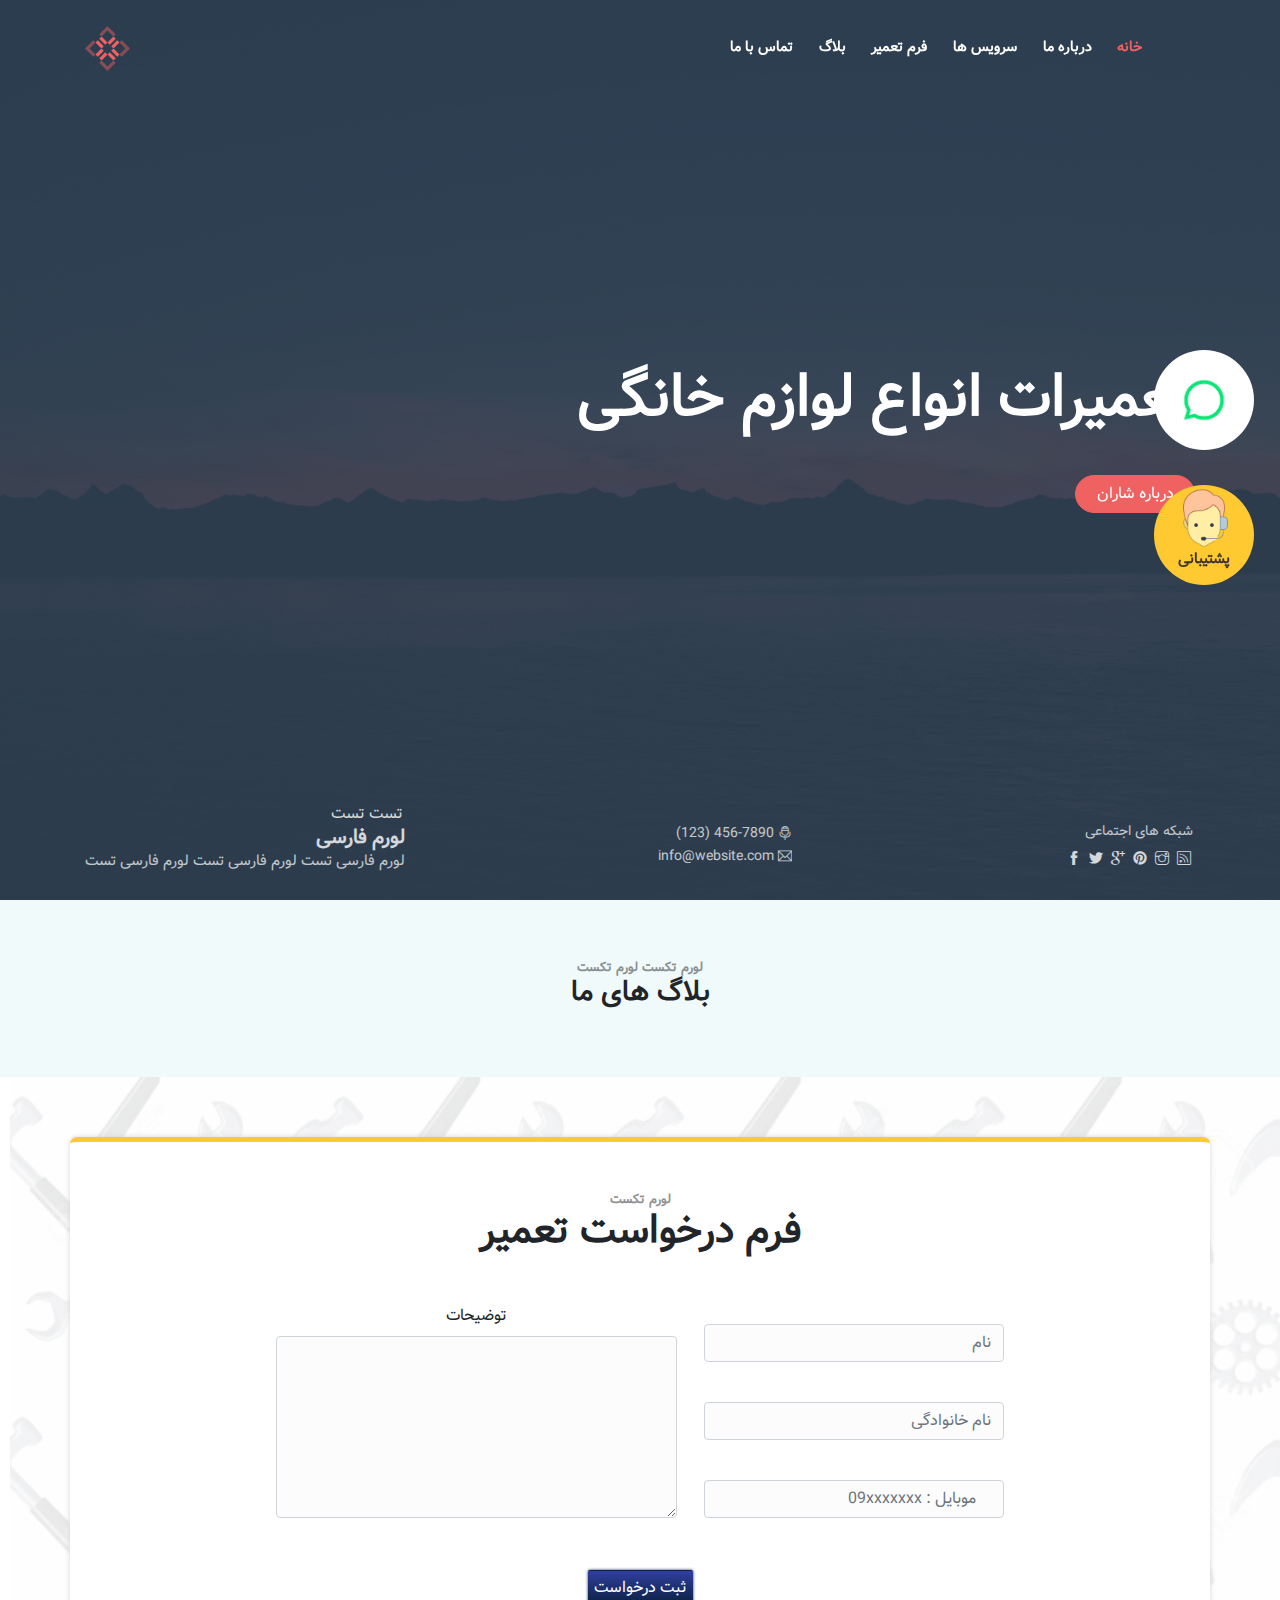
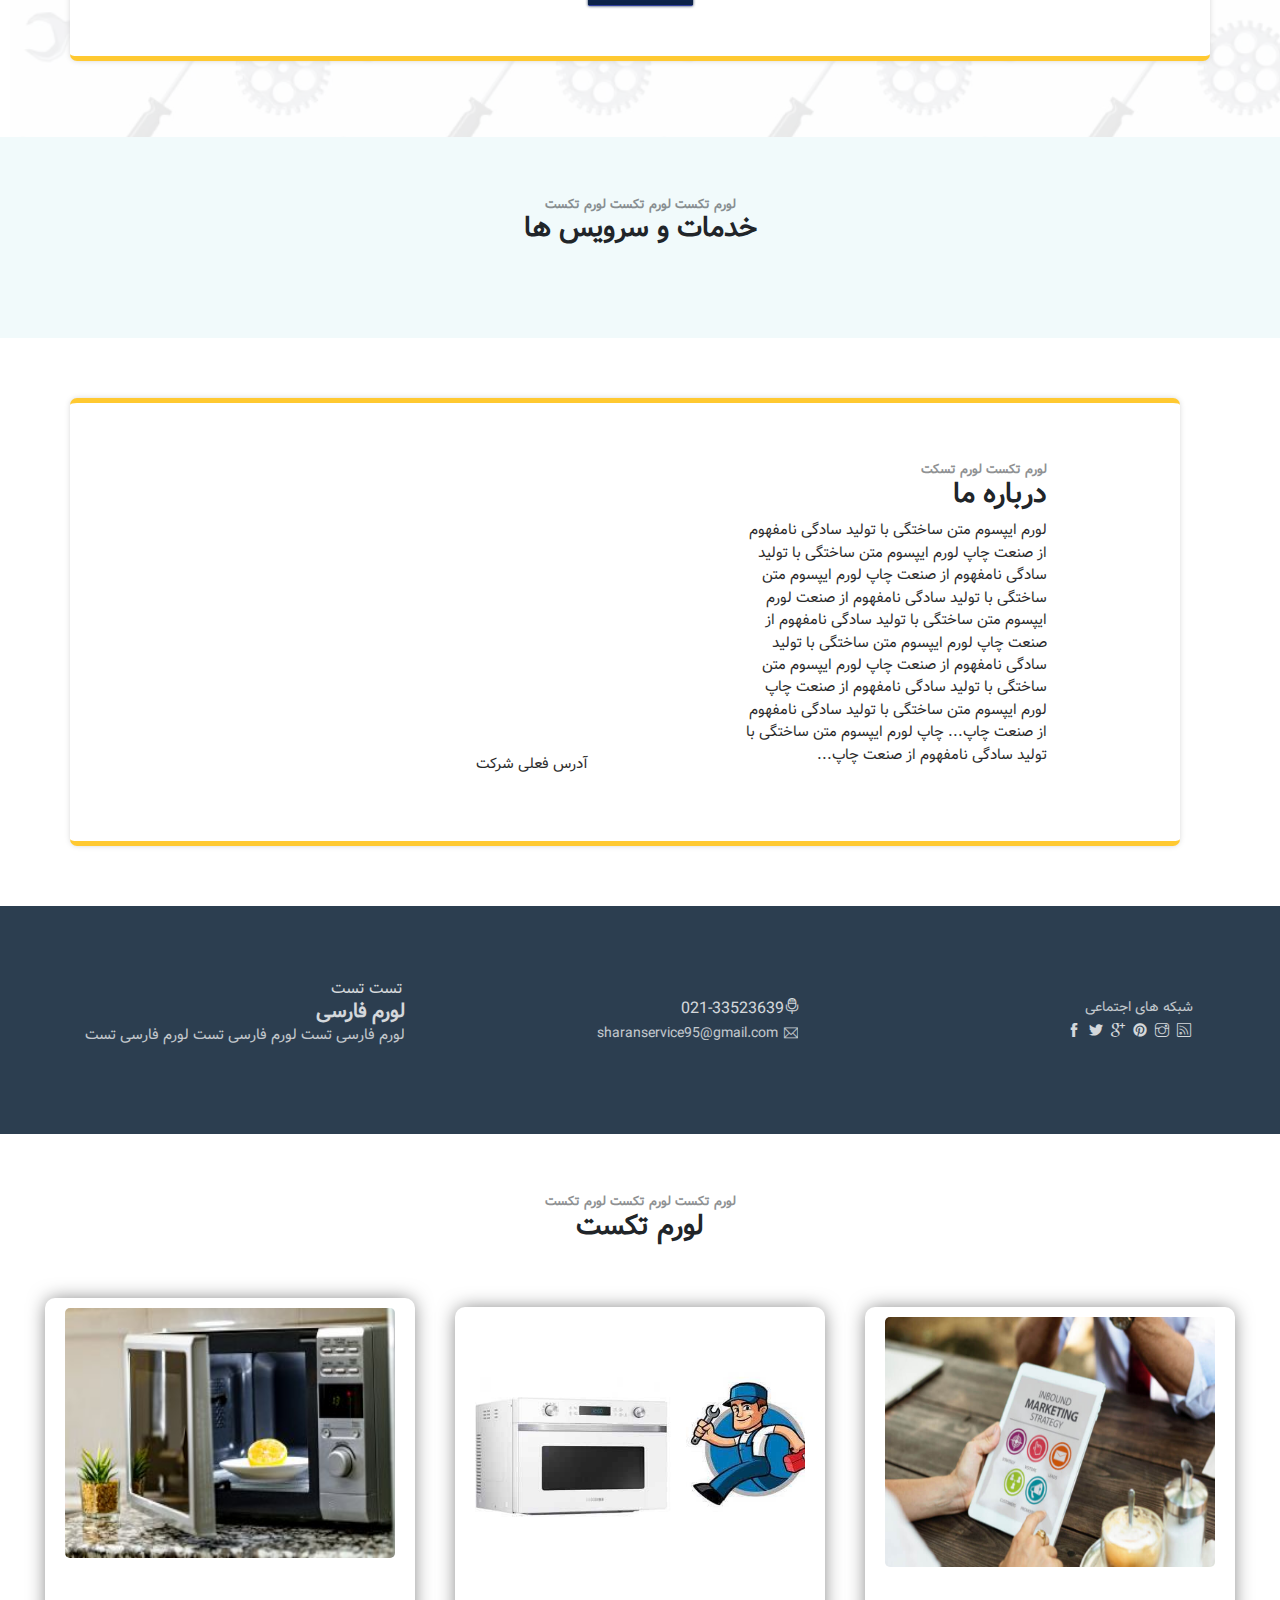
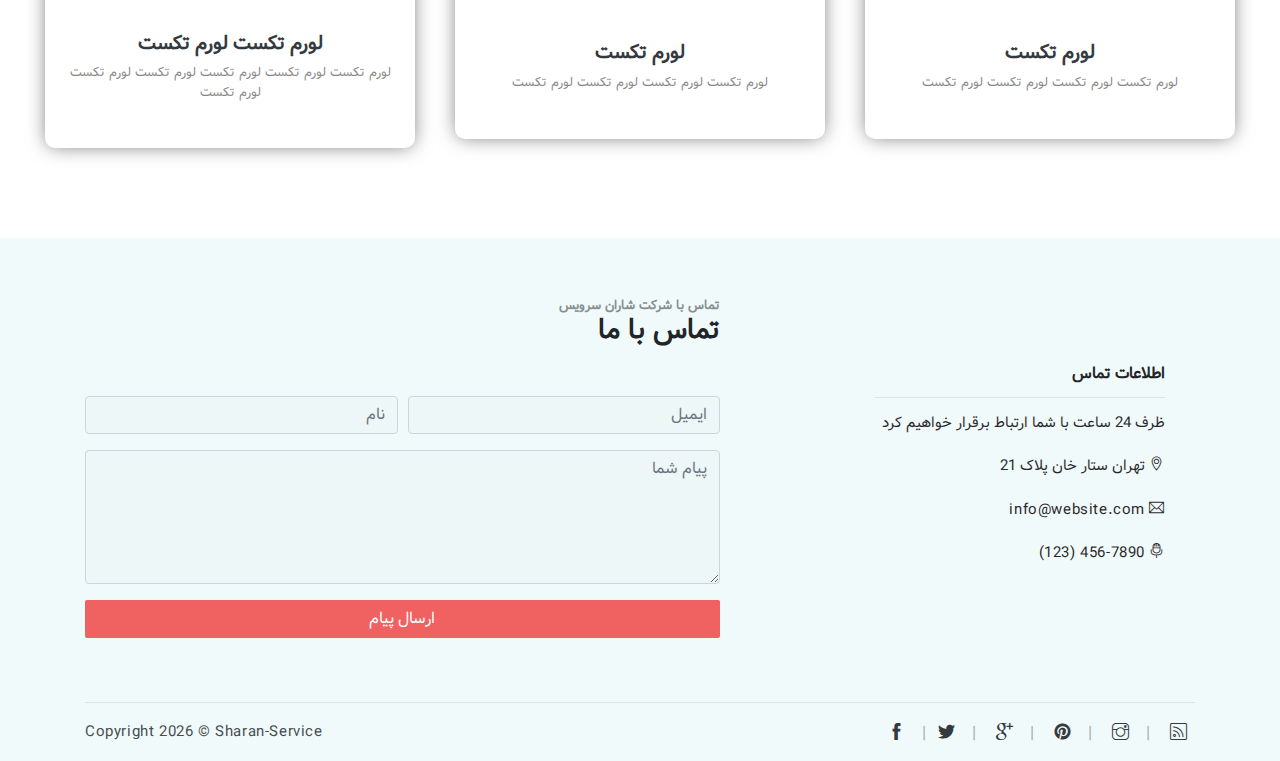
==== commit 8c4e72bf: "blogs page added" ====
--- a/Sharan/public_html/index.html
+++ b/Sharan/public_html/index.html
@@ -185,7 +185,7 @@
                 <a href="javascript:void(0)"> 123 <i class="ti-comments"></i></a>
               </h6>
               <button class="btn btn-primary">
-                <a style="color: #fff" href="blog.html">بیشتر ...</a>
+                <a style="color: #fff" href="blogs.html">بیشتر ...</a>
               </button>
             </div>
           </div>
@@ -217,7 +217,7 @@
                 <a href="javascript:void(0)"> 123 <i class="ti-comments"></i></a>
               </h6>
               <button class="btn btn-primary">
-                <a style="color: #fff" href="blog.html">بیشتر ...</a>
+                <a style="color: #fff" href="blogs.html">بیشتر ...</a>
               </button>
             </div>
           </div>
@@ -249,7 +249,7 @@
                 <a href="javascript:void(0)"> 123 <i class="ti-comments"></i></a>
               </h6>
               <button class="btn btn-primary">
-                <<a style="color: #fff" href="blog.html">بیشتر ...</a>
+                <<a style="color: #fff" href="blogs.html">بیشتر ...</a>
               </button>
             </div>
           </div>
@@ -353,12 +353,11 @@
             <p dir="rtl" class="text-right">
               لورم ایپسوم متن ساختگی با تولید سادگی نامفهوم از صنعت چاپ لورم ایپسوم متن ساختگی با
               تولید سادگی نامفهوم از صنعت چاپ لورم ایپسوم متن ساختگی با تولید سادگی نامفهوم از صنعت
-              چاپ لورم ایپسوم متن ساختگی با تولید سادگی نامفهوم از صنعت چاپ...
+              لورم ایپسوم متن ساختگی با تولید سادگی نامفهوم از صنعت چاپ لورم ایپسوم متن ساختگی با
+              تولید سادگی نامفهوم از صنعت چاپ لورم ایپسوم متن ساختگی با تولید سادگی نامفهوم از صنعت
+              چاپ لورم ایپسوم متن ساختگی با تولید سادگی نامفهوم از صنعت چاپ... چاپ لورم ایپسوم متن
+              ساختگی با تولید سادگی نامفهوم از صنعت چاپ...
             </p>
-
-            <a dir="rtl" class="btn-submit text-center w-100" href="javascript:void(0)"
-              >بیشتر بخوانید...</a
-            >
           </div>
 
           <!--  google map  -->
@@ -478,28 +477,28 @@
         <h6 class="text-center xs-font mb-0">لورم تکست لورم تکست لورم تکست</h6>
         <h3 class="text-center section-title mb-4">لورم تکست</h3>
 
-        <div class="row text-center">
-          <div class="col-lg-4">
+        <div class="box-container text-center">
+          <div class="box col-lg-4">
             <a href="javascript:void(0)" class="card border-0 text-dark">
-              <img class="card-img-top" src="assets/imgs/img-5.jpg" />
+              <img class="box-image card-img-top" src="assets/imgs/img-5.jpg" />
               <span class="card-body">
                 <h4 class="title mt-4">لورم تکست لورم تکست</h4>
                 <p class="xs-font">لورم تکست لورم تکست لورم تکست لورم تکست لورم تکست لورم تکست</p>
               </span>
             </a>
           </div>
-          <div class="col-lg-4">
+          <div class="box col-lg-4">
             <a href="javascript:void(0)" class="card border-0 text-dark">
-              <img class="card-img-top" src="assets/imgs/img-6.jpg" />
+              <img class="box-image card-img-top" src="assets/imgs/img-6.jpg" />
               <span class="card-body">
                 <h4 class="title mt-4">لورم تکست</h4>
                 <p class="xs-font">لورم تکست لورم تکست لورم تکست لورم تکست</p>
               </span>
             </a>
           </div>
-          <div class="col-lg-4">
+          <div class="box col-lg-4">
             <a href="javascript:void(0)" class="card border-0 text-dark">
-              <img class="card-img-top" src="assets/imgs/img-7.jpg" />
+              <img class="box-image card-img-top" src="assets/imgs/img-7.jpg" />
               <span class="card-body">
                 <h4 class="title mt-4">لورم تکست</h4>
                 <p class="xs-font">لورم تکست لورم تکست لورم تکست لورم تکست</p>
--- a/Sharan/public_html/assets/css/personal.css
+++ b/Sharan/public_html/assets/css/personal.css
@@ -3,7 +3,7 @@
   height: 100px;
   position: fixed;
   right: 2%;
-  bottom: 2%;
+  bottom: 35%;
   background-color: #ffc931;
   border-radius: 50%;
   display: flex;
@@ -40,8 +40,8 @@
   width: 100px;
   height: 100px;
   position: fixed;
-  left: 2%;
-  bottom: 2%;
+  right: 2%;
+  bottom: 50%;
   background-color: #fff;
   border-radius: 50%;
   display: flex;
@@ -62,6 +62,8 @@
   width: 60px;
   height: 60px;
 }
+
+/* form */
 
 #repair-form {
   width: 100%;
@@ -132,7 +134,7 @@
 .about-us {
   display: flex;
   flex-direction: row;
-  justify-content: space-between;
+  justify-content: space-around;
   align-items: center;
   padding: 50px;
   box-sizing: border-box;
@@ -148,6 +150,68 @@
 label {
   cursor: pointer;
 }
+
+.box-container {
+  display: flex;
+  flex-direction: row;
+  justify-content: center;
+  align-items: center;
+}
+
+.box {
+  display: flex;
+  flex-direction: column;
+  justify-content: center;
+  align-items: center;
+  margin: 30px 20px;
+  width: 400px;
+  height: auto;
+  padding: 10px;
+  border-radius: 10px;
+  box-shadow: 0px 0px 19px -2px rgba(0, 0, 0, 0.54);
+}
+
+.box-image {
+  width: 330px;
+  border-radius: 5px;
+  margin-bottom: 30px;
+}
+
+/* blogs */
+.blogs {
+  display: flex;
+  flex-direction: column;
+  justify-content: center;
+  align-items: center;
+}
+
+.blogs-container {
+  display: flex;
+  flex-direction: row;
+  justify-content: center;
+  align-items: center;
+}
+
+.blogs-container article {
+  display: flex;
+  flex-direction: column;
+  justify-content: center;
+  align-items: center;
+  margin: 30px 20px;
+  width: 450px;
+  height: auto;
+  padding: 10px;
+  border-radius: 10px;
+  box-shadow: 0px 0px 19px -2px rgba(0, 0, 0, 0.54);
+}
+
+.article img {
+  width: 400px;
+  border-radius: 10px;
+  margin-bottom: 30px;
+}
+
+/* blog */
 
 .blog {
   width: 100%;
@@ -339,6 +403,7 @@
   .support-btn {
     width: 80px;
     height: 80px;
+    bottom: 2%;
   }
   .support-btn img {
     width: 45px;
@@ -348,6 +413,7 @@
     width: 80px;
     height: 80px;
     left: 0;
+    bottom: 2%;
   }
   .WA-btn img {
     width: 45px;
@@ -371,6 +437,33 @@
     justify-content: space-between;
     text-align: center;
     font-size: 10px;
+  }
+
+  .box-container {
+    flex-direction: column;
+  }
+
+  .box {
+    width: 350px;
+  }
+
+  .box-image {
+    width: 280px;
+    border-radius: 5px;
+    margin-bottom: 30px;
+  }
+
+  .blogs-container {
+    flex-direction: column;
+  }
+
+  .blogs-container article {
+    width: 300px;
+  }
+  .article img {
+    width: 200px;
+    border-radius: 10px;
+    margin-bottom: 30px;
   }
 
   .blog-container {
@@ -454,7 +547,20 @@
   }
 }
 
-@media (max-width: 767.98px) {
+@media (max-width: 820.98px) {
+  .blogs-container {
+    flex-direction: column;
+  }
+
+  .blogs-container article {
+    width: 300px;
+  }
+  .article img {
+    width: 200px;
+    border-radius: 10px;
+    margin-bottom: 30px;
+  }
+
   .blog-container {
     min-height: 200px;
     min-width: 300px;
@@ -465,6 +571,7 @@
   .support-btn {
     width: 80px;
     height: 80px;
+    bottom: 2%;
   }
   .support-btn img {
     width: 40px;
@@ -474,6 +581,7 @@
     width: 80px;
     height: 80px;
     left: 0;
+    bottom: 2%;
   }
   .WA-btn img {
     width: 40px;
@@ -495,6 +603,20 @@
     justify-content: space-between;
     align-items: center;
     text-align: center;
+  }
+
+  .box-container {
+    flex-direction: column;
+  }
+
+  .box {
+    width: 350px;
+  }
+
+  .box-image {
+    width: 280px;
+    border-radius: 5px;
+    margin-bottom: 30px;
   }
 
   .comments {
@@ -566,10 +688,27 @@
 }
 
 @media (max-width: 1200.98px) {
+  .blogs-container {
+    flex-direction: column;
+  }
+
+  .blogs-container article {
+    width: 400px;
+  }
+  .article img {
+    width: 300px;
+    border-radius: 10px;
+    margin-bottom: 30px;
+  }
+
+  .support-btn {
+    bottom: 2%;
+  }
   .WA-btn {
     width: 80px;
     height: 80px;
     left: 0;
+    bottom: 2%;
   }
   .WA-btn img {
     width: 40px;
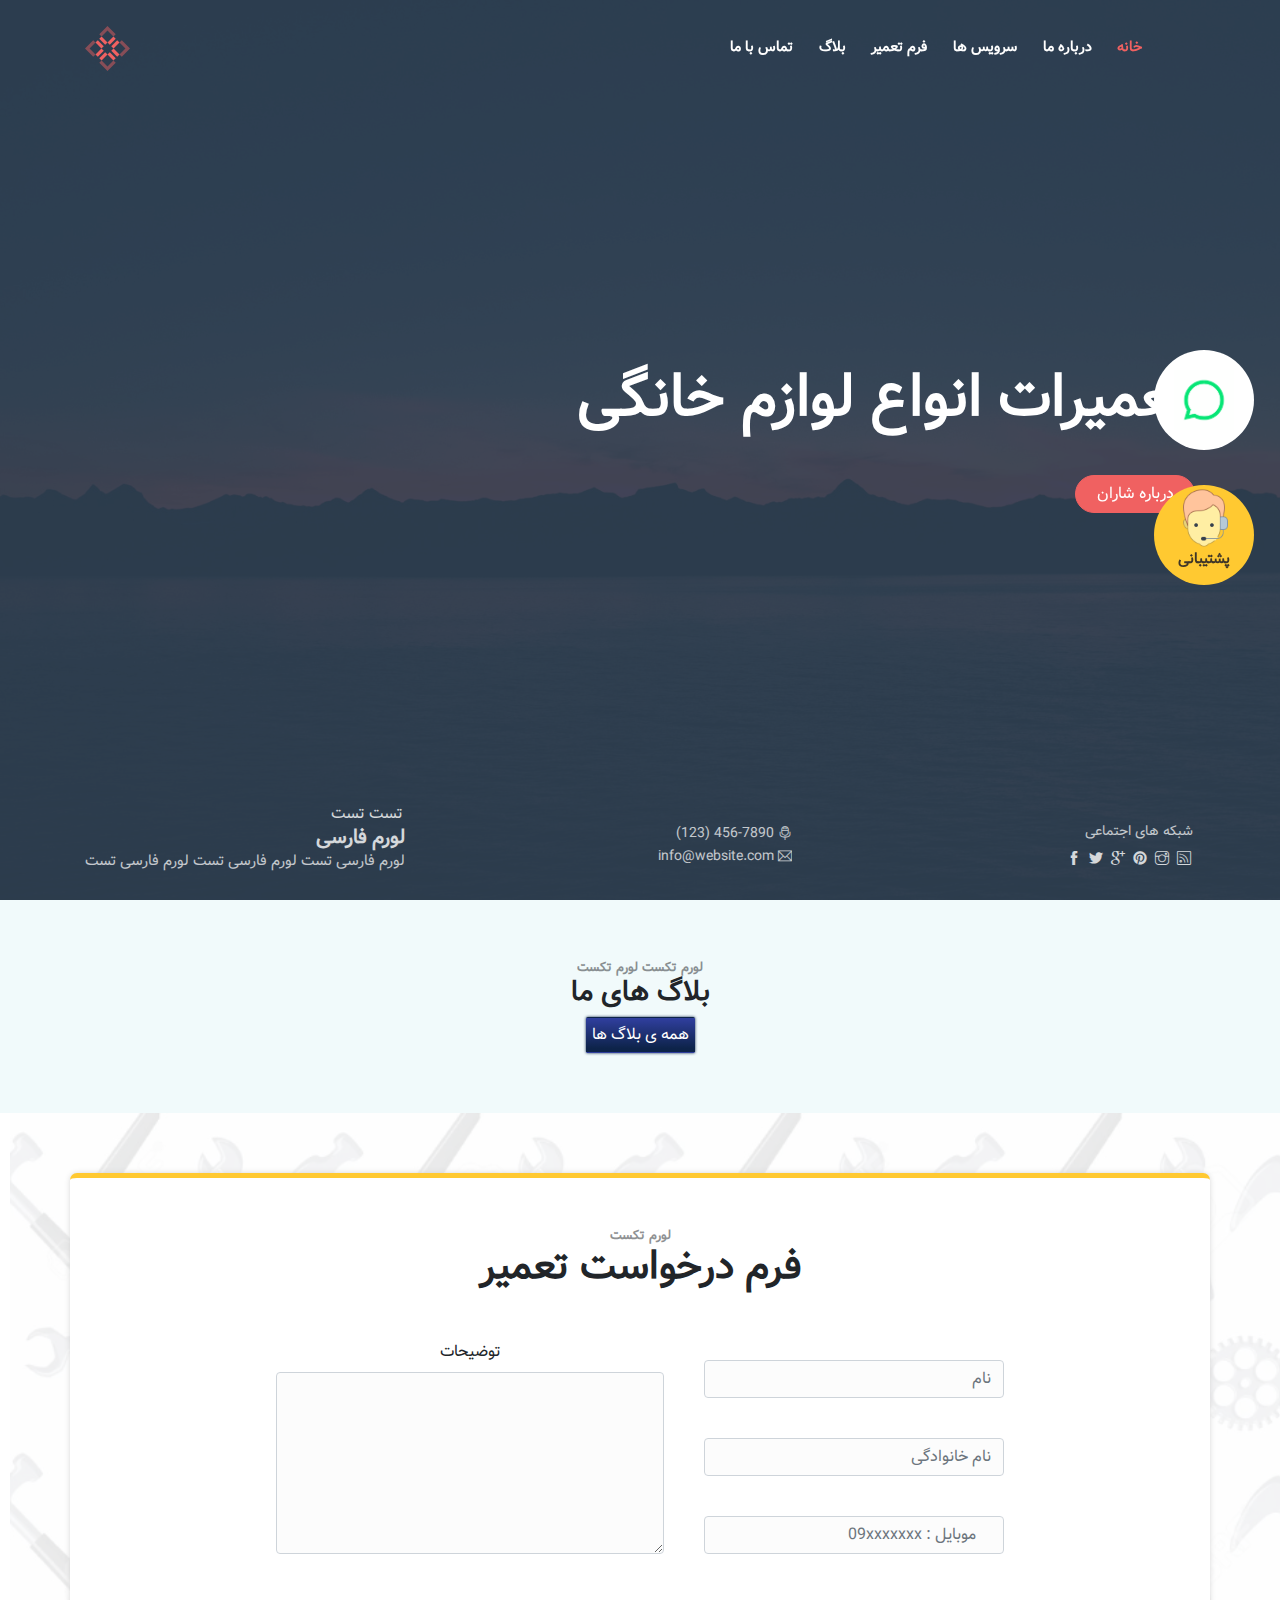
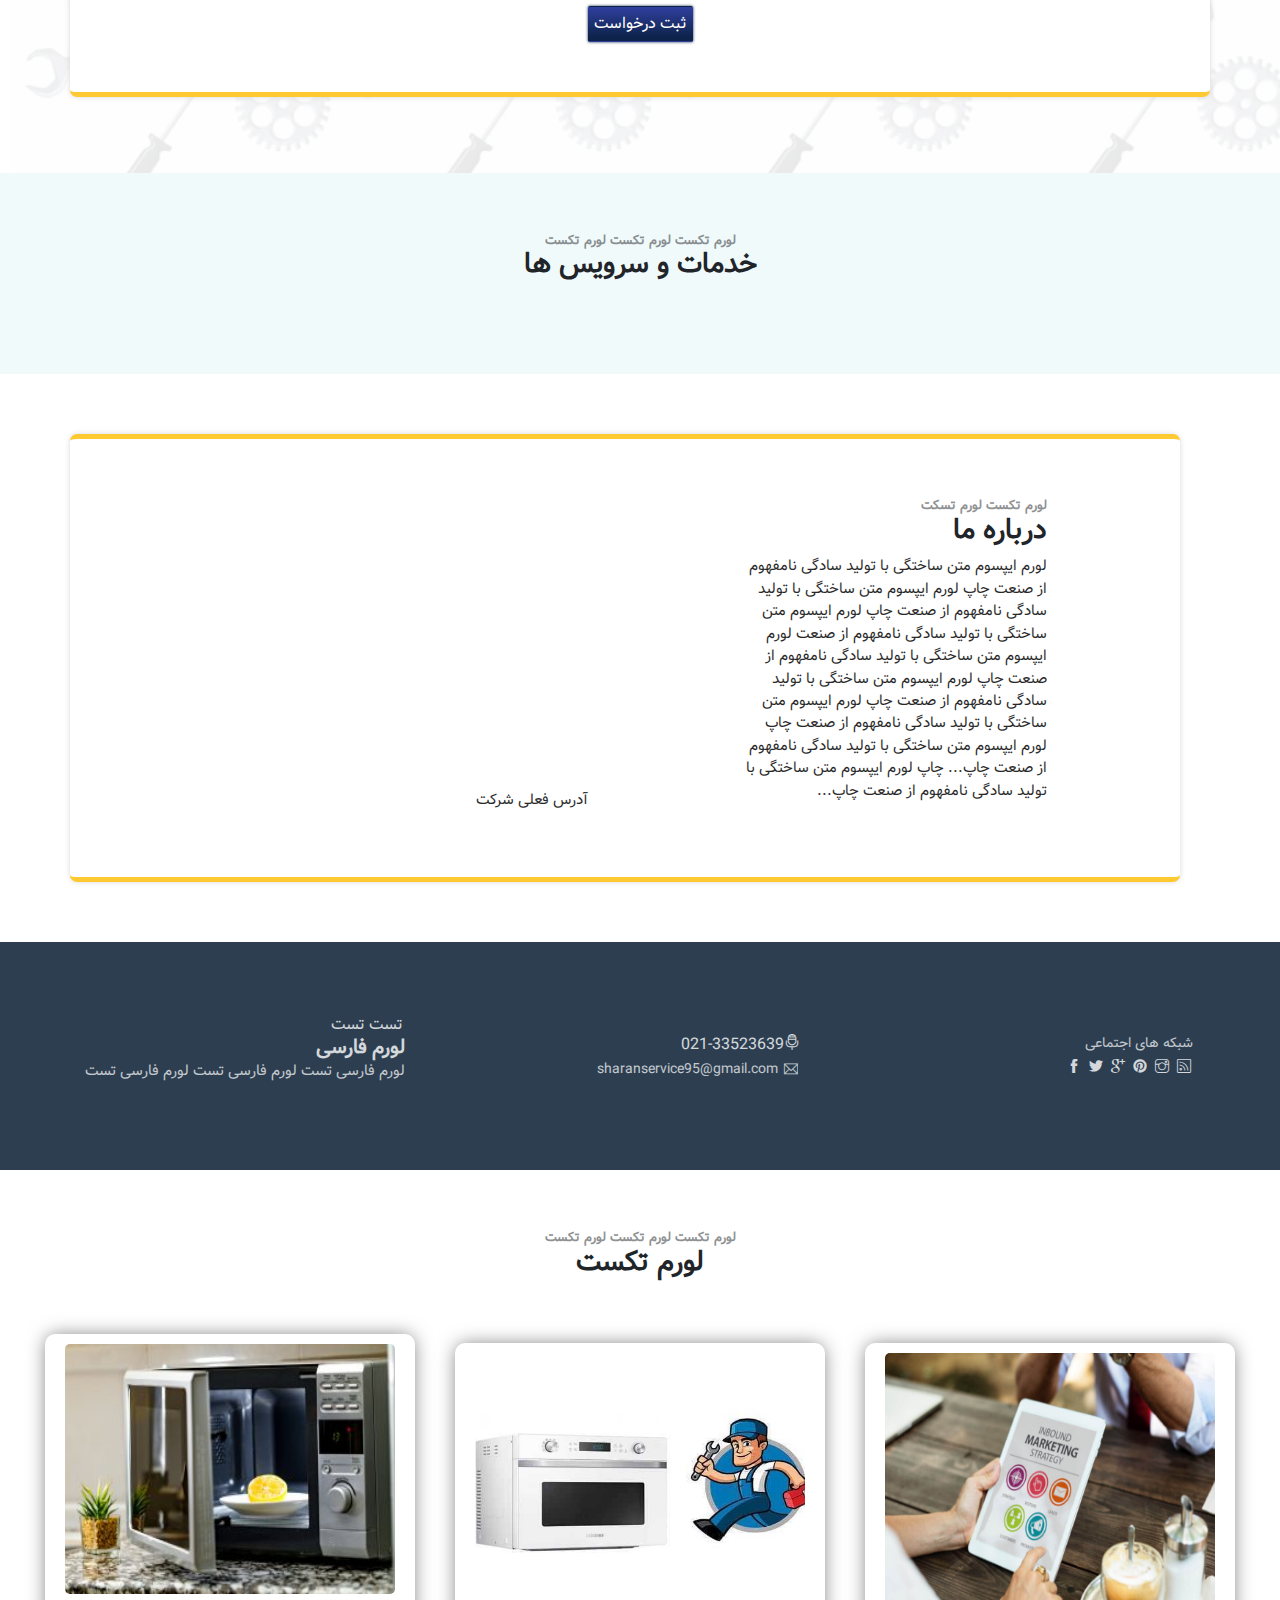
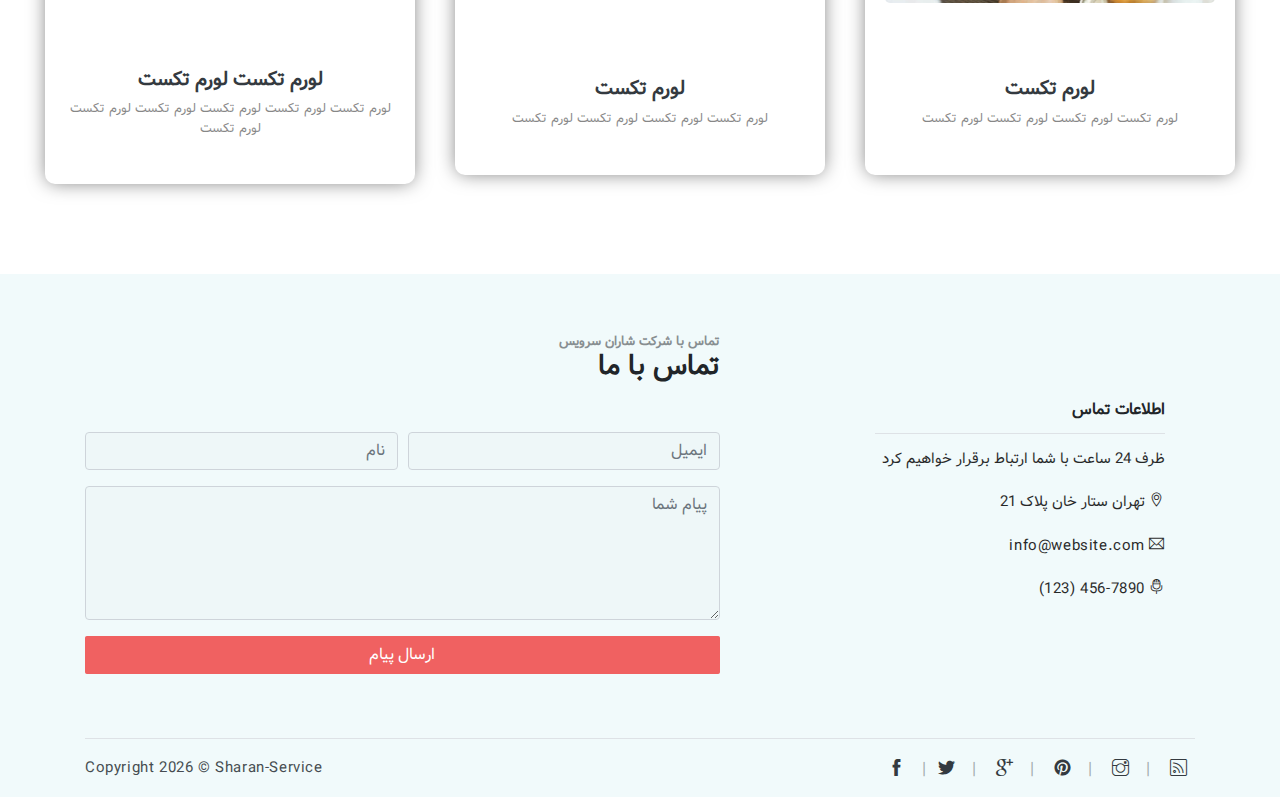
==== commit 2620eb9c: "limit-words style added" ====
--- a/Sharan/public_html/index.html
+++ b/Sharan/public_html/index.html
@@ -185,7 +185,7 @@
                 <a href="javascript:void(0)"> 123 <i class="ti-comments"></i></a>
               </h6>
               <button class="btn btn-primary">
-                <a style="color: #fff" href="blogs.html">بیشتر ...</a>
+                <a style="color: #fff" href="blog.html">ادامه مطلب ...</a>
               </button>
             </div>
           </div>
@@ -217,7 +217,7 @@
                 <a href="javascript:void(0)"> 123 <i class="ti-comments"></i></a>
               </h6>
               <button class="btn btn-primary">
-                <a style="color: #fff" href="blogs.html">بیشتر ...</a>
+                <a style="color: #fff" href="blog.html">ادامه مطلب ...</a>
               </button>
             </div>
           </div>
@@ -249,10 +249,15 @@
                 <a href="javascript:void(0)"> 123 <i class="ti-comments"></i></a>
               </h6>
               <button class="btn btn-primary">
-                <<a style="color: #fff" href="blogs.html">بیشتر ...</a>
+                <a style="color: #fff" href="blog.html">ادامه مطلب ...</a>
               </button>
             </div>
           </div>
+        </div>
+        <div class="d-flex justify-content-center align-items-center">
+          <button class="btn btn-submit">
+            <a style="color: #fff" href="blogs.html">همه ی بلاگ ها</a>
+          </button>
         </div>
       </div>
     </section>
@@ -266,7 +271,7 @@
         <h1 class="text-center section-title mb-5">فرم درخواست تعمیر</h1>
 
         <div class="form-container form-group">
-          <div class="form-group">
+          <div class="textarea form-group">
             <label for="exampleFormControlTextarea1">توضیحات</label>
             <textarea
               class="form-control"
--- a/Sharan/public_html/assets/css/personal.css
+++ b/Sharan/public_html/assets/css/personal.css
@@ -80,6 +80,10 @@
   top: 0;
 }
 
+.textarea {
+  margin-right: 40px;
+}
+
 .main-container {
   position: relative;
   display: flex;
@@ -130,6 +134,8 @@
   width: 300px;
   height: 300px;
 }
+
+/* about us */
 
 .about-us {
   display: flex;
@@ -209,6 +215,15 @@
   width: 400px;
   border-radius: 10px;
   margin-bottom: 30px;
+}
+
+.limit-words {
+  overflow: hidden;
+  text-overflow: ellipsis;
+  display: -webkit-box;
+  -webkit-line-clamp: 2; /* number of lines to show */
+  line-clamp: 2;
+  -webkit-box-orient: vertical;
 }
 
 /* blog */
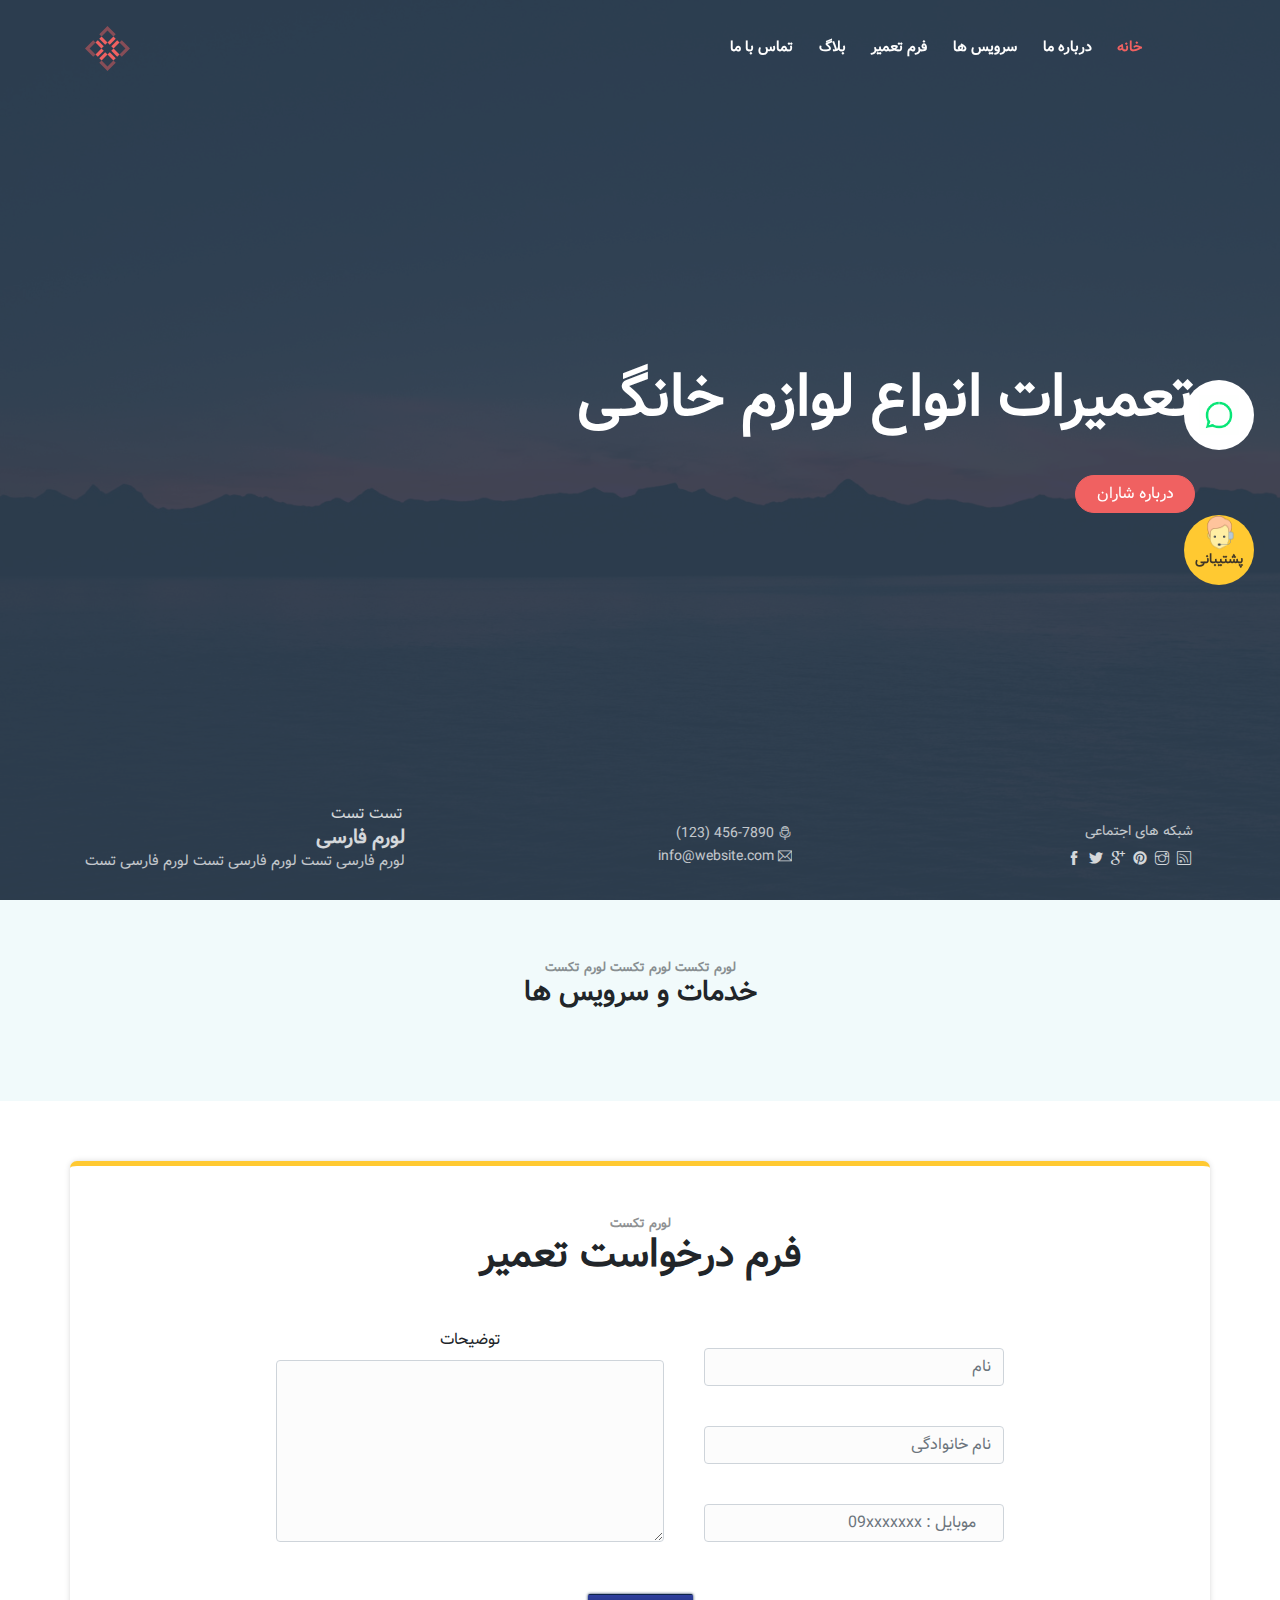
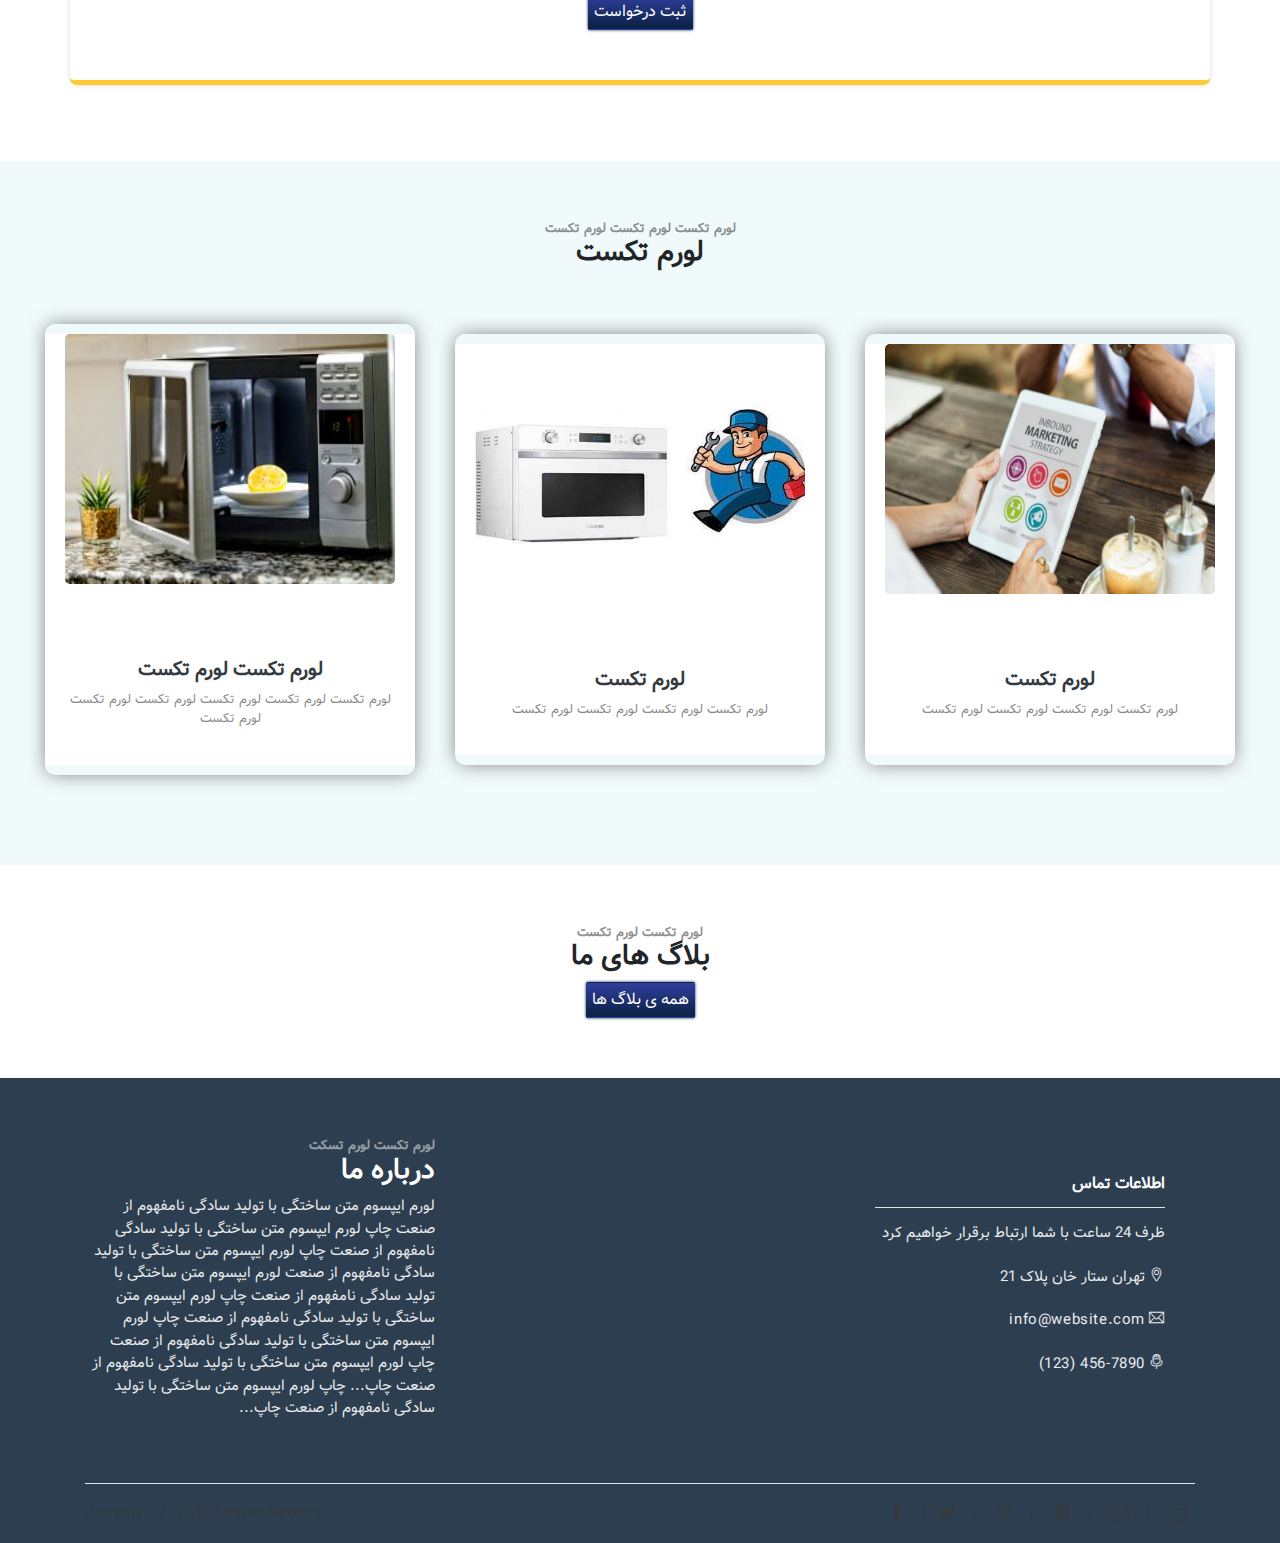
==== commit 928dfb70: "basic changes & edit" ====
--- a/Sharan/public_html/index.html
+++ b/Sharan/public_html/index.html
@@ -148,162 +148,6 @@
         </div>
       </div>
     </header>
-
-    <!-- blogs -->
-
-    <section class="section" id="blogs">
-      <div class="container">
-        <h6 class="text-center xs-font mb-0">لورم تکست لورم تکست</h6>
-        <h3 class="text-center section-title">بلاگ های ما</h3>
-
-        <div id="owl-testmonial" class="owl-carousel owl-theme mt-4">
-          <div class="blog-wrapper">
-            <div class="img-wrapper">
-              <img src="assets/imgs/img-3.jpg" />
-              <div class="date-container">
-                <h6 class="day">28</h6>
-                <h6 class="mun">خرداد</h6>
-              </div>
-            </div>
-            <div dir="rtl" class="text-right txt-wrapper">
-              <h4 class="text-right blog-title">لورم تکست</h4>
-              <p class="text-right" dir="rtl">
-                لورم ایپسوم متن ساختگی با تولید سادگی نامفهوم از صنعت چاپ، و با استفاده از طراحان
-                گرافیک است، چاپگرها و متون بلکه روزنامه و مجله در ستون و سطرآنچنان که لازم است، و
-                برای شرایط فعلی تکنولوژی مورد نیاز، و کاربردهای متنوع با هدف بهبود ابزارهای کاربردی
-                می باشد، کتابهای زیادی در شصت و سه درصد گذشته حال و آینده، شناخت فراوان جامعه و
-                متخصصان را می طلبد، تا با نرم افزارها شناخت بیشتری را برای طراحان رایانه ای علی
-                الخصوص طراحان خلاقی، و فرهنگ پیشرو در زبان فارسی ایجاد کرد، در این صورت می توان امید
-                داشت که تمام و دشواری موجود در ارائه راهکارها، و شرایط سخت تایپ به پایان رسد و زمان
-                مورد نیاز شامل حروفچینی دستاوردهای اصلی، و جوابگوی سوالات پیوسته اهل دنیای موجود
-                طراحی اساسا مورد استفاده قرار گیرد...
-              </p>
-
-              <h6 class="blog-footer">
-                <a href="javascript:void(0)"> ادمین <i class="ti-user"></i></a> |
-                <a href="javascript:void(0)"> 213 <i class="ti-thumb-up"></i> </a> |
-                <a href="javascript:void(0)"> 123 <i class="ti-comments"></i></a>
-              </h6>
-              <button class="btn btn-primary">
-                <a style="color: #fff" href="blog.html">ادامه مطلب ...</a>
-              </button>
-            </div>
-          </div>
-          <div class="blog-wrapper">
-            <div class="img-wrapper">
-              <img src="assets/imgs/img-3.jpg" />
-              <div class="date-container">
-                <h6 class="day">29</h6>
-                <h6 class="mun">خرداد</h6>
-              </div>
-            </div>
-            <div dir="rtl" class="text-right txt-wrapper">
-              <h4 class="text-right blog-title">لورم تکست</h4>
-              <p class="text-right" dir="rtl">
-                لورم ایپسوم متن ساختگی با تولید سادگی نامفهوم از صنعت چاپ، و با استفاده از طراحان
-                گرافیک است، چاپگرها و متون بلکه روزنامه و مجله در ستون و سطرآنچنان که لازم است، و
-                برای شرایط فعلی تکنولوژی مورد نیاز، و کاربردهای متنوع با هدف بهبود ابزارهای کاربردی
-                می باشد، کتابهای زیادی در شصت و سه درصد گذشته حال و آینده، شناخت فراوان جامعه و
-                متخصصان را می طلبد، تا با نرم افزارها شناخت بیشتری را برای طراحان رایانه ای علی
-                الخصوص طراحان خلاقی، و فرهنگ پیشرو در زبان فارسی ایجاد کرد، در این صورت می توان امید
-                داشت که تمام و دشواری موجود در ارائه راهکارها، و شرایط سخت تایپ به پایان رسد و زمان
-                مورد نیاز شامل حروفچینی دستاوردهای اصلی، و جوابگوی سوالات پیوسته اهل دنیای موجود
-                طراحی اساسا مورد استفاده قرار گیرد....
-              </p>
-
-              <h6 class="blog-footer">
-                <a href="javascript:void(0)"> ادمین <i class="ti-user"></i></a> |
-                <a href="javascript:void(0)"> 213 <i class="ti-thumb-up"></i> </a> |
-                <a href="javascript:void(0)"> 123 <i class="ti-comments"></i></a>
-              </h6>
-              <button class="btn btn-primary">
-                <a style="color: #fff" href="blog.html">ادامه مطلب ...</a>
-              </button>
-            </div>
-          </div>
-          <div class="blog-wrapper">
-            <div class="img-wrapper">
-              <img src="assets/imgs/img-3.jpg" />
-              <div class="date-container">
-                <h6 class="day">30</h6>
-                <h6 class="mun">خرداد</h6>
-              </div>
-            </div>
-            <div dir="rtl" class="text-right txt-wrapper">
-              <h4 class="text-right blog-title">لورم تکست</h4>
-              <p class="text-right" dir="rtl">
-                لورم ایپسوم متن ساختگی با تولید سادگی نامفهوم از صنعت چاپ، و با استفاده از طراحان
-                گرافیک است، چاپگرها و متون بلکه روزنامه و مجله در ستون و سطرآنچنان که لازم است، و
-                برای شرایط فعلی تکنولوژی مورد نیاز، و کاربردهای متنوع با هدف بهبود ابزارهای کاربردی
-                می باشد، کتابهای زیادی در شصت و سه درصد گذشته حال و آینده، شناخت فراوان جامعه و
-                متخصصان را می طلبد، تا با نرم افزارها شناخت بیشتری را برای طراحان رایانه ای علی
-                الخصوص طراحان خلاقی، و فرهنگ پیشرو در زبان فارسی ایجاد کرد، در این صورت می توان امید
-                داشت که تمام و دشواری موجود در ارائه راهکارها، و شرایط سخت تایپ به پایان رسد و زمان
-                مورد نیاز شامل حروفچینی دستاوردهای اصلی، و جوابگوی سوالات پیوسته اهل دنیای موجود
-                طراحی اساسا مورد استفاده قرار گیرد...
-              </p>
-
-              <h6 class="blog-footer">
-                <a href="javascript:void(0)"> ادمین <i class="ti-user"></i></a> |
-                <a href="javascript:void(0)"> 213 <i class="ti-thumb-up"></i> </a> |
-                <a href="javascript:void(0)"> 123 <i class="ti-comments"></i></a>
-              </h6>
-              <button class="btn btn-primary">
-                <a style="color: #fff" href="blog.html">ادامه مطلب ...</a>
-              </button>
-            </div>
-          </div>
-        </div>
-        <div class="d-flex justify-content-center align-items-center">
-          <button class="btn btn-submit">
-            <a style="color: #fff" href="blogs.html">همه ی بلاگ ها</a>
-          </button>
-        </div>
-      </div>
-    </section>
-
-    <!-- Form -->
-
-    <section class="section" id="repair-form">
-      <img src="./assets/imgs/repair.png" alt="repair" />
-      <div class="form-group main-container text-center container mb-3">
-        <h6 class="text-center xs-font mb-0">لورم تکست</h6>
-        <h1 class="text-center section-title mb-5">فرم درخواست تعمیر</h1>
-
-        <div class="form-container form-group">
-          <div class="textarea form-group">
-            <label for="exampleFormControlTextarea1">توضیحات</label>
-            <textarea
-              class="form-control"
-              id="exampleFormControlTextarea1"
-              rows="7"
-              cols="40"
-            ></textarea>
-          </div>
-          <div class="repair-container form-group">
-            <input
-              type="text"
-              class="repair-input text-right form-control"
-              id="exampleFormControlInput1"
-              placeholder="نام"
-            />
-            <input
-              type="text"
-              class="repair-input text-right form-control"
-              id="exampleFormControlInput1"
-              placeholder="نام خانوادگی"
-            />
-            <input
-              type="number"
-              class="repair-input text-right form-control"
-              id="exampleFormControlInput1"
-              placeholder="09xxxxxxx : موبایل"
-            />
-          </div>
-        </div>
-        <button type="submit" class="btn btn-submit">ثبت درخواست</button>
-      </div>
-    </section>
 
     <!-- Services -->
 
@@ -347,26 +191,55 @@
       </div>
     </section>
 
+    <!-- Form -->
+
+    <section class="section" id="repair-form">
+      <div class="form-group main-container text-center container mb-3">
+        <h6 class="text-center xs-font mb-0">لورم تکست</h6>
+        <h1 class="text-center section-title mb-5">فرم درخواست تعمیر</h1>
+
+        <div class="form-container form-group">
+          <div class="textarea form-group">
+            <label for="exampleFormControlTextarea1">توضیحات</label>
+            <textarea
+              class="form-control"
+              id="exampleFormControlTextarea1"
+              rows="7"
+              cols="40"
+            ></textarea>
+          </div>
+          <div class="repair-container form-group">
+            <input
+              type="text"
+              class="repair-input text-right form-control"
+              id="exampleFormControlInput1"
+              placeholder="نام"
+            />
+            <input
+              type="text"
+              class="repair-input text-right form-control"
+              id="exampleFormControlInput1"
+              placeholder="نام خانوادگی"
+            />
+            <input
+              type="number"
+              class="repair-input text-right form-control"
+              id="exampleFormControlInput1"
+              placeholder="09xxxxxxx : موبایل"
+            />
+          </div>
+        </div>
+        <button type="submit" class="btn btn-submit">ثبت درخواست</button>
+      </div>
+    </section>
+
     <!-- about us -->
 
-    <section dir="rtl" class="text-right section" id="about">
+    <!-- <section dir="rtl" class="text-right section" id="about">
       <div dir="rtl" class="text-right container">
-        <div dir="rtl" class="text-right about-us row align-items-center mr-auto">
-          <div class="text-right col-md-4">
-            <h6 class="xs-font mb-0">لورم تکست لورم تسکت</h6>
-            <h3 class="section-title">درباره ما</h3>
-            <p dir="rtl" class="text-right">
-              لورم ایپسوم متن ساختگی با تولید سادگی نامفهوم از صنعت چاپ لورم ایپسوم متن ساختگی با
-              تولید سادگی نامفهوم از صنعت چاپ لورم ایپسوم متن ساختگی با تولید سادگی نامفهوم از صنعت
-              لورم ایپسوم متن ساختگی با تولید سادگی نامفهوم از صنعت چاپ لورم ایپسوم متن ساختگی با
-              تولید سادگی نامفهوم از صنعت چاپ لورم ایپسوم متن ساختگی با تولید سادگی نامفهوم از صنعت
-              چاپ لورم ایپسوم متن ساختگی با تولید سادگی نامفهوم از صنعت چاپ... چاپ لورم ایپسوم متن
-              ساختگی با تولید سادگی نامفهوم از صنعت چاپ...
-            </p>
-          </div>
-
-          <!--  google map  -->
-          <div class="google-map">
+        <div dir="rtl" class="text-right about-us row align-items-center mr-auto"> -->
+
+    <!-- <div class="google-map">
             <div class="mapouter">
               <div class="map-responsive gmap_canvas">
                 <iframe
@@ -397,8 +270,8 @@
               </div>
             </div>
             <p>آدرس فعلی شرکت</p>
-          </div>
-          <!-- <div class="col-sm-6 col-md-4 ml-auto">
+          </div> -->
+    <!-- <div class="col-sm-6 col-md-4 ml-auto">
             <div class="widget">
               <div class="icon-wrapper">
                 <i class="ti-calendar"></i>
@@ -438,13 +311,13 @@
               </div>
             </div>
           </div> -->
-        </div>
-      </div>
-    </section>
+    <!-- </div>
+      </div>
+    </section> -->
 
     <!-- social media -->
 
-    <section class="section bg-overlay">
+    <!-- <section class="section bg-overlay">
       <div class="container">
         <div class="d-flex justify-content-between infos mb-4 mb-md-2">
           <div class="text-right">
@@ -475,7 +348,7 @@
           </div>
         </div>
       </div>
-    </section>
+    </section> -->
 
     <section class="section">
       <div class="container">
@@ -514,10 +387,125 @@
       </div>
     </section>
 
+    <!-- blogs -->
+
+    <section class="section" id="blogs">
+      <div class="container">
+        <h6 class="text-center xs-font mb-0">لورم تکست لورم تکست</h6>
+        <h3 class="text-center section-title">بلاگ های ما</h3>
+
+        <div id="owl-testmonial" class="owl-carousel owl-theme mt-4">
+          <div class="blog-wrapper">
+            <div class="img-wrapper">
+              <img src="assets/imgs/img-3.jpg" />
+              <div class="date-container">
+                <h6 class="day">28</h6>
+                <h6 class="mun">خرداد</h6>
+              </div>
+            </div>
+            <div dir="rtl" class="text-right txt-wrapper">
+              <h4 class="text-right blog-title">لورم تکست</h4>
+              <p class="text-right" dir="rtl">
+                لورم ایپسوم متن ساختگی با تولید سادگی نامفهوم از صنعت چاپ، و با استفاده از طراحان
+                گرافیک است، چاپگرها و متون بلکه روزنامه و مجله در ستون و سطرآنچنان که لازم است، و
+                برای شرایط فعلی تکنولوژی مورد نیاز، و کاربردهای متنوع با هدف بهبود ابزارهای کاربردی
+                می باشد، کتابهای زیادی در شصت و سه درصد گذشته حال و آینده، شناخت فراوان جامعه و
+                متخصصان را می طلبد، تا با نرم افزارها شناخت بیشتری را برای طراحان رایانه ای علی
+                الخصوص طراحان خلاقی، و فرهنگ پیشرو در زبان فارسی ایجاد کرد، در این صورت می توان امید
+                داشت که تمام و دشواری موجود در ارائه راهکارها، و شرایط سخت تایپ به پایان رسد و زمان
+                مورد نیاز شامل حروفچینی دستاوردهای اصلی، و جوابگوی سوالات پیوسته اهل دنیای موجود
+                طراحی اساسا مورد استفاده قرار گیرد...
+              </p>
+
+              <h6 class="blog-footer">
+                <a href="javascript:void(0)"> ادمین <i class="ti-user"></i></a> |
+                <a href="javascript:void(0)"> 213 <i class="ti-thumb-up"></i> </a> |
+                <a href="javascript:void(0)"> 123 <i class="ti-comments"></i></a>
+              </h6>
+              <button class="btn btn-primary">
+                <a style="color: #fff" href="blog.html">ادامه مطلب ...</a>
+              </button>
+            </div>
+          </div>
+          <div class="blog-wrapper">
+            <div class="img-wrapper">
+              <img src="assets/imgs/img-3.jpg" />
+              <div class="date-container">
+                <h6 class="day">29</h6>
+                <h6 class="mun">خرداد</h6>
+              </div>
+            </div>
+            <div dir="rtl" class="text-right txt-wrapper">
+              <h4 class="text-right blog-title">لورم تکست</h4>
+              <p class="text-right" dir="rtl">
+                لورم ایپسوم متن ساختگی با تولید سادگی نامفهوم از صنعت چاپ، و با استفاده از طراحان
+                گرافیک است، چاپگرها و متون بلکه روزنامه و مجله در ستون و سطرآنچنان که لازم است، و
+                برای شرایط فعلی تکنولوژی مورد نیاز، و کاربردهای متنوع با هدف بهبود ابزارهای کاربردی
+                می باشد، کتابهای زیادی در شصت و سه درصد گذشته حال و آینده، شناخت فراوان جامعه و
+                متخصصان را می طلبد، تا با نرم افزارها شناخت بیشتری را برای طراحان رایانه ای علی
+                الخصوص طراحان خلاقی، و فرهنگ پیشرو در زبان فارسی ایجاد کرد، در این صورت می توان امید
+                داشت که تمام و دشواری موجود در ارائه راهکارها، و شرایط سخت تایپ به پایان رسد و زمان
+                مورد نیاز شامل حروفچینی دستاوردهای اصلی، و جوابگوی سوالات پیوسته اهل دنیای موجود
+                طراحی اساسا مورد استفاده قرار گیرد....
+              </p>
+
+              <h6 class="blog-footer">
+                <a href="javascript:void(0)"> ادمین <i class="ti-user"></i></a> |
+                <a href="javascript:void(0)"> 213 <i class="ti-thumb-up"></i> </a> |
+                <a href="javascript:void(0)"> 123 <i class="ti-comments"></i></a>
+              </h6>
+              <button class="btn btn-primary">
+                <a style="color: #fff" href="blog.html">ادامه مطلب ...</a>
+              </button>
+            </div>
+          </div>
+          <div class="blog-wrapper">
+            <div class="img-wrapper">
+              <img src="assets/imgs/img-3.jpg" />
+              <div class="date-container">
+                <h6 class="day">30</h6>
+                <h6 class="mun">خرداد</h6>
+              </div>
+            </div>
+            <div dir="rtl" class="text-right txt-wrapper">
+              <h4 class="text-right blog-title">لورم تکست</h4>
+              <p class="text-right" dir="rtl">
+                لورم ایپسوم متن ساختگی با تولید سادگی نامفهوم از صنعت چاپ، و با استفاده از طراحان
+                گرافیک است، چاپگرها و متون بلکه روزنامه و مجله در ستون و سطرآنچنان که لازم است، و
+                برای شرایط فعلی تکنولوژی مورد نیاز، و کاربردهای متنوع با هدف بهبود ابزارهای کاربردی
+                می باشد، کتابهای زیادی در شصت و سه درصد گذشته حال و آینده، شناخت فراوان جامعه و
+                متخصصان را می طلبد، تا با نرم افزارها شناخت بیشتری را برای طراحان رایانه ای علی
+                الخصوص طراحان خلاقی، و فرهنگ پیشرو در زبان فارسی ایجاد کرد، در این صورت می توان امید
+                داشت که تمام و دشواری موجود در ارائه راهکارها، و شرایط سخت تایپ به پایان رسد و زمان
+                مورد نیاز شامل حروفچینی دستاوردهای اصلی، و جوابگوی سوالات پیوسته اهل دنیای موجود
+                طراحی اساسا مورد استفاده قرار گیرد...
+              </p>
+
+              <h6 class="blog-footer">
+                <a href="javascript:void(0)"> ادمین <i class="ti-user"></i></a> |
+                <a href="javascript:void(0)"> 213 <i class="ti-thumb-up"></i> </a> |
+                <a href="javascript:void(0)"> 123 <i class="ti-comments"></i></a>
+              </h6>
+              <button class="btn btn-primary">
+                <a style="color: #fff" href="blog.html">ادامه مطلب ...</a>
+              </button>
+            </div>
+          </div>
+        </div>
+        <div class="d-flex justify-content-center align-items-center">
+          <button class="btn btn-submit">
+            <a style="color: #fff" href="blogs.html">همه ی بلاگ ها</a>
+          </button>
+        </div>
+      </div>
+    </section>
+
+    <!-- contact-us -->
+
     <section id="contact" class="section pb-0">
       <div class="container">
         <div class="row align-items-center justify-content-between">
-          <div class="col-md-8 col-lg-7">
+          <!-- <div class="col-md-8 col-lg-7">
             <h6 class="text-right xs-font mb-0">تماس با شرکت شاران سرویس</h6>
             <h3 class="text-right section-title mb-5">تماس با ما</h3>
             <form class="contact-form column">
@@ -543,6 +531,18 @@
                 <input type="submit" class="btn btn-primary btn-block" value="ارسال پیام" />
               </div>
             </form>
+          </div> -->
+          <div class="text-right col-md-4">
+            <h6 class="xs-font mb-0">لورم تکست لورم تسکت</h6>
+            <h3 class="section-title">درباره ما</h3>
+            <p dir="rtl" class="color text-right">
+              لورم ایپسوم متن ساختگی با تولید سادگی نامفهوم از صنعت چاپ لورم ایپسوم متن ساختگی با
+              تولید سادگی نامفهوم از صنعت چاپ لورم ایپسوم متن ساختگی با تولید سادگی نامفهوم از صنعت
+              لورم ایپسوم متن ساختگی با تولید سادگی نامفهوم از صنعت چاپ لورم ایپسوم متن ساختگی با
+              تولید سادگی نامفهوم از صنعت چاپ لورم ایپسوم متن ساختگی با تولید سادگی نامفهوم از صنعت
+              چاپ لورم ایپسوم متن ساختگی با تولید سادگی نامفهوم از صنعت چاپ... چاپ لورم ایپسوم متن
+              ساختگی با تولید سادگی نامفهوم از صنعت چاپ...
+            </p>
           </div>
           <div class="col-md-4 d-none d-md-block order-1">
             <ul class="list">
@@ -550,10 +550,10 @@
                 <h6>اطلاعات تماس</h6>
               </li>
               <li class="text-right list-body">
-                <p class="py-2">ظرف 24 ساعت با شما ارتباط برقرار خواهیم کرد</p>
-                <p class="py-2">تهران ستار خان پلاک 21<i class="ti-location-pin"></i></p>
-                <p class="py-2">info@website.com<i class="ti-email"></i></p>
-                <p class="py-2">(123) 456-7890<i class="ti-microphone"></i></p>
+                <p class="color py-2">ظرف 24 ساعت با شما ارتباط برقرار خواهیم کرد</p>
+                <p class="color py-2">تهران ستار خان پلاک 21<i class="ti-location-pin"></i></p>
+                <p class="color py-2">info@website.com<i class="ti-email"></i></p>
+                <p class="color py-2">(123) 456-7890<i class="ti-microphone"></i></p>
               </li>
             </ul>
           </div>
@@ -567,7 +567,10 @@
                 <script>
                   document.write(new Date().getFullYear())
                 </script>
-                &copy; <a target="_blank" href="https://www.sharanservice.ir">Sharan-Service</a>
+                &copy;
+                <a class="color" target="_blank" href="https://www.sharanservice.ir"
+                  >Sharan-Service</a
+                >
               </p>
             </div>
             <div class="col-md-6 text-center text-md-right">
--- a/Sharan/public_html/assets/css/ollie.css
+++ b/Sharan/public_html/assets/css/ollie.css
@@ -89,6 +89,7 @@
   color: #212529;
   text-align: left;
   background-color: #fff;
+  overflow-x: hidden;
 }
 
 [tabindex='-1']:focus {
--- a/Sharan/public_html/assets/css/personal.css
+++ b/Sharan/public_html/assets/css/personal.css
@@ -1,6 +1,6 @@
 .support-btn {
-  width: 100px;
-  height: 100px;
+  width: 70px;
+  height: 70px;
   position: fixed;
   right: 2%;
   bottom: 35%;
@@ -17,14 +17,14 @@
 }
 
 .support-btn img {
-  width: 60px;
-  height: 60px;
-  margin-top: 5px;
+  width: 35px;
+  height: 35px;
 }
 
 .support-text {
   color: rgb(43, 39, 39);
   font-weight: 900;
+  font-size: smaller;
   transition: ease-in-out 0.3s;
 }
 
@@ -37,8 +37,8 @@
 }
 
 .WA-btn {
-  width: 100px;
-  height: 100px;
+  width: 70px;
+  height: 70px;
   position: fixed;
   right: 2%;
   bottom: 50%;
@@ -59,8 +59,8 @@
 }
 
 .WA-btn img {
-  width: 60px;
-  height: 60px;
+  width: 40px;
+  height: 40px;
 }
 
 /* form */
@@ -189,6 +189,7 @@
   flex-direction: column;
   justify-content: center;
   align-items: center;
+  overflow-x: hidden;
 }
 
 .blogs-container {
@@ -414,6 +415,15 @@
   align-items: flex-end;
 }
 
+#contact {
+  background: #2c3e50;
+  color: #fff;
+}
+
+.color {
+  color: #fff;
+}
+
 @media (max-width: 575.98px) {
   .support-btn {
     width: 80px;
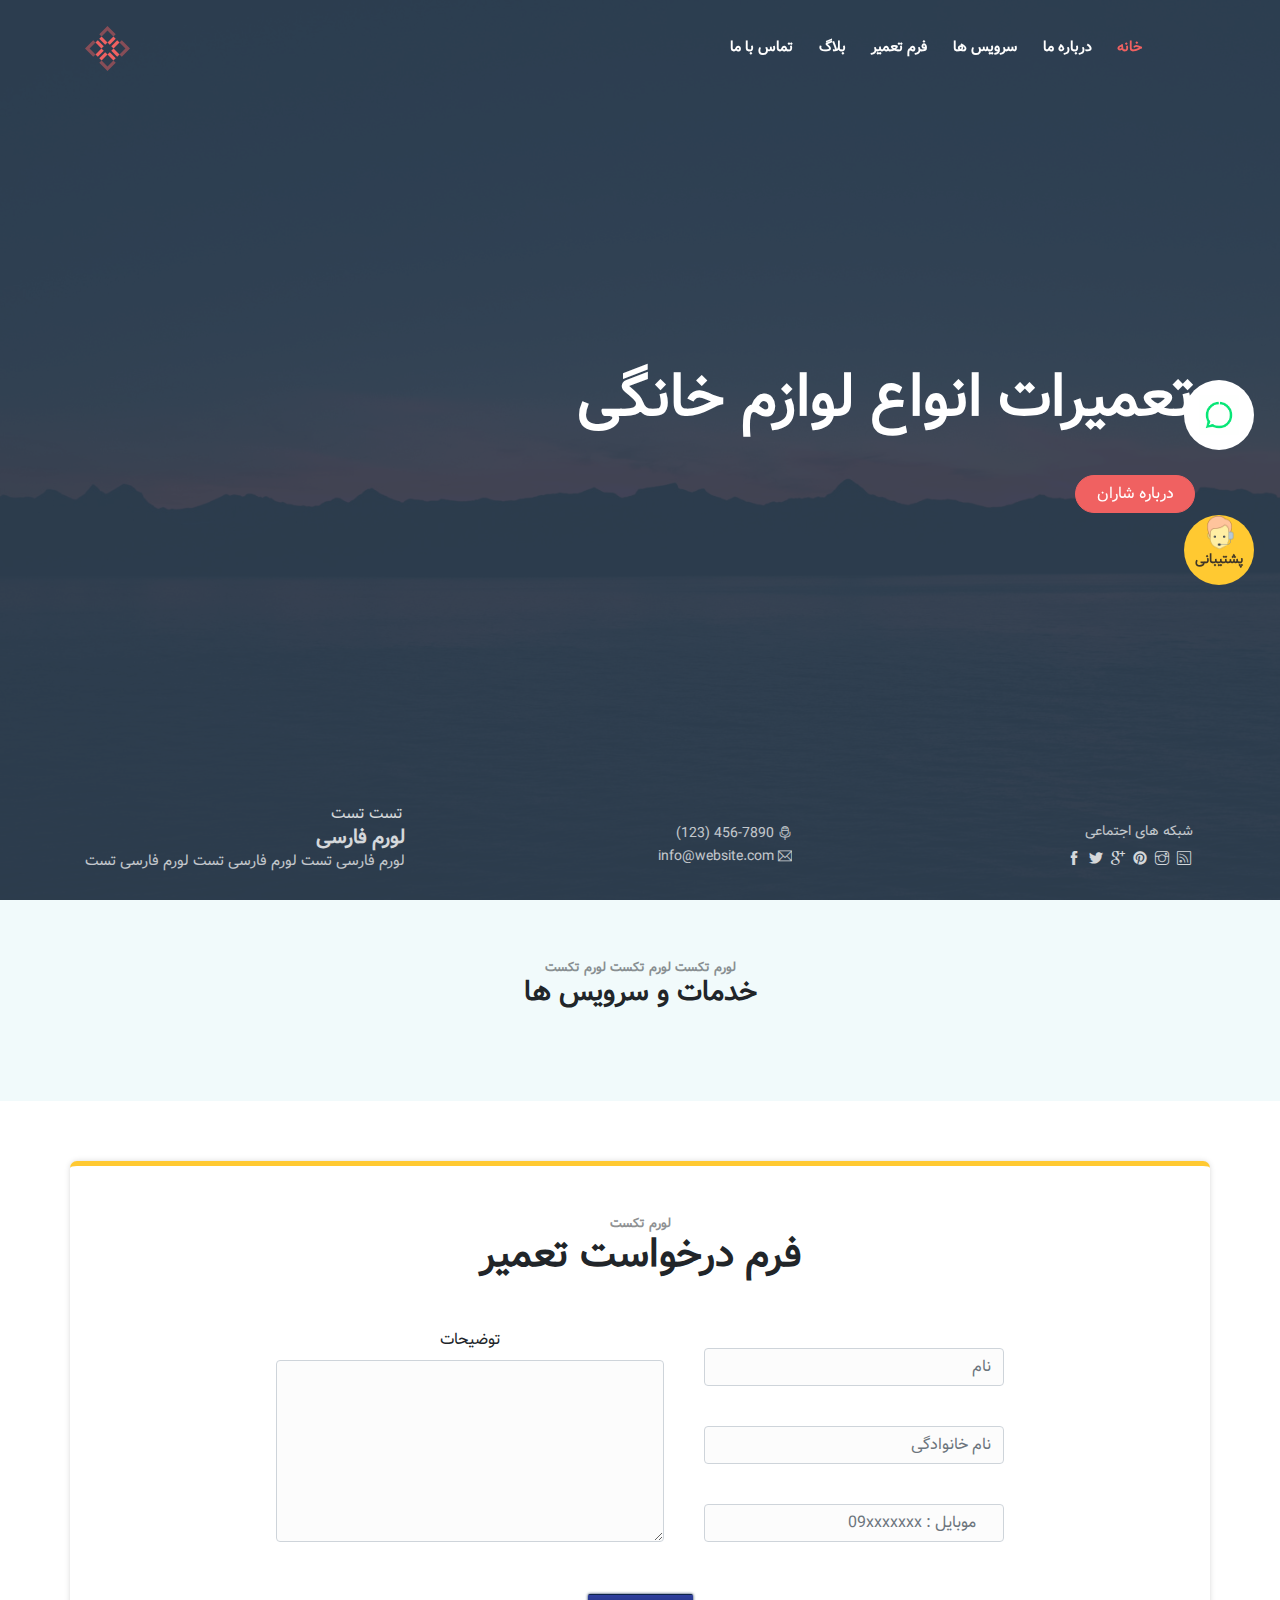
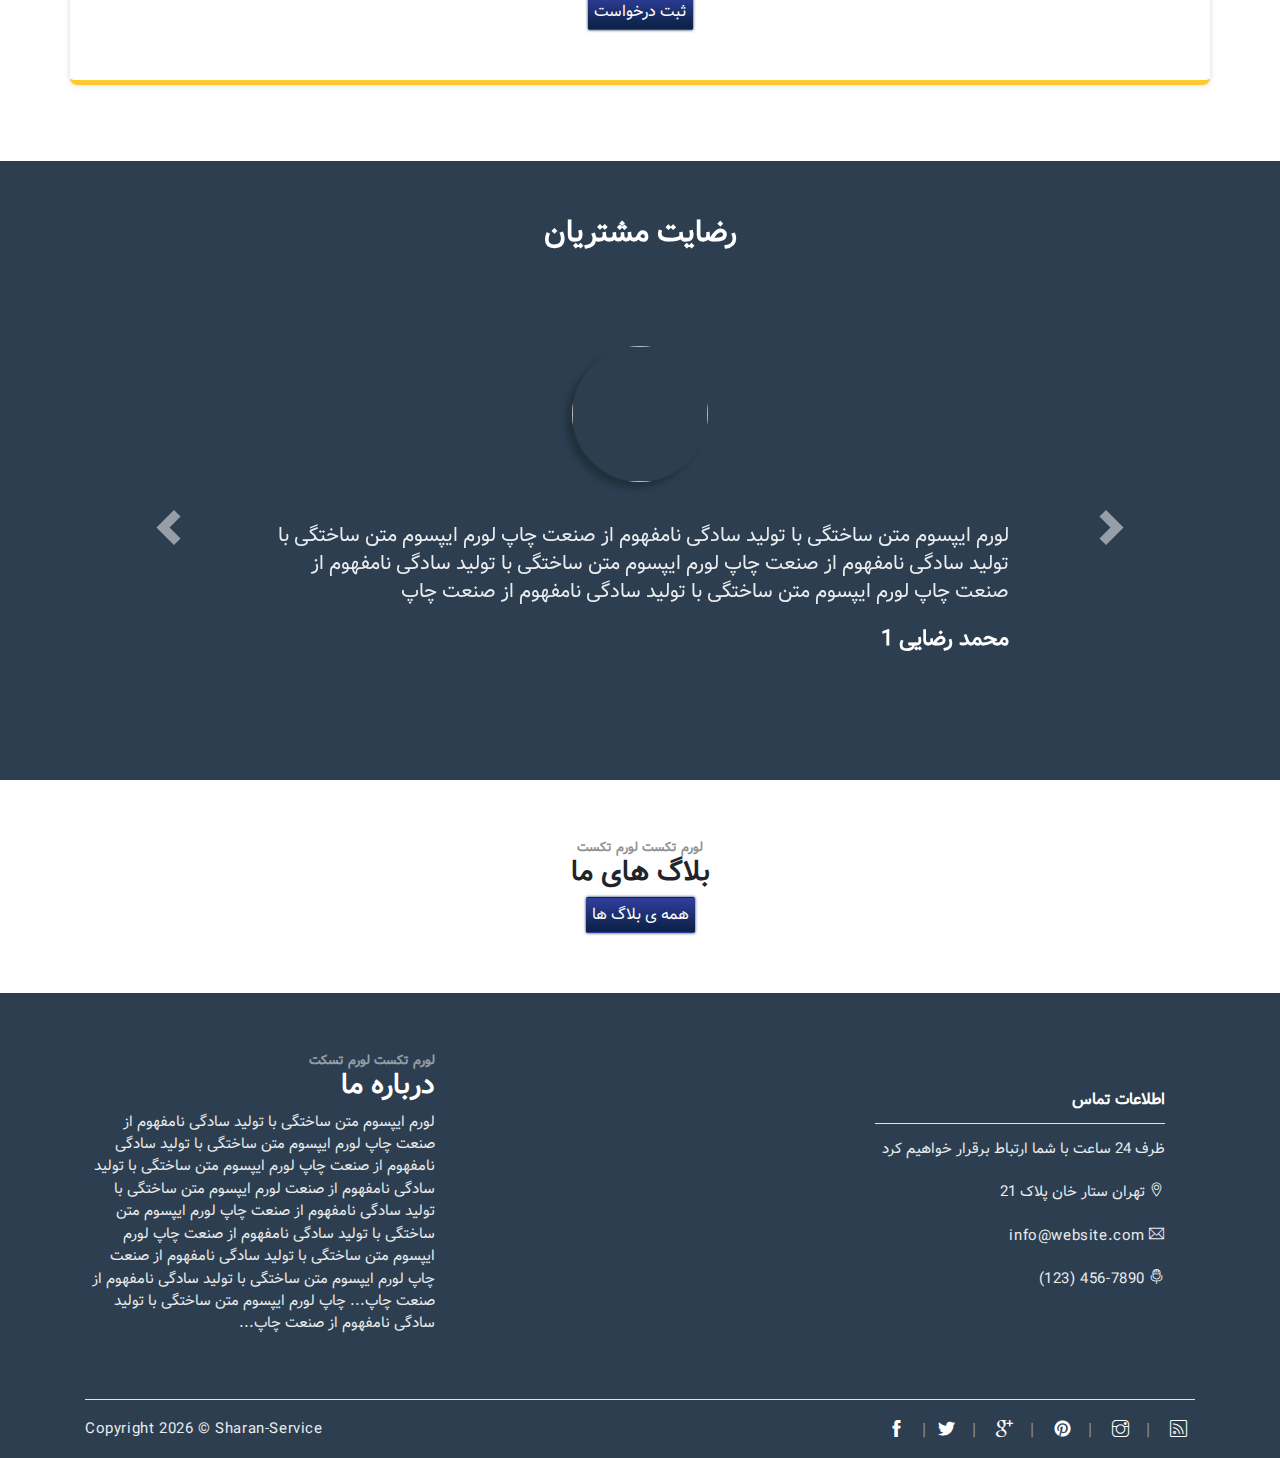
==== commit 67052d4a: "carousel added + blog page editted" ====
--- a/Sharan/public_html/index.html
+++ b/Sharan/public_html/index.html
@@ -350,39 +350,93 @@
       </div>
     </section> -->
 
-    <section class="section">
+    <!-- happy customers -->
+
+    <section class="testimonial text-center">
       <div class="container">
-        <h6 class="text-center xs-font mb-0">لورم تکست لورم تکست لورم تکست</h6>
-        <h3 class="text-center section-title mb-4">لورم تکست</h3>
-
-        <div class="box-container text-center">
-          <div class="box col-lg-4">
-            <a href="javascript:void(0)" class="card border-0 text-dark">
-              <img class="box-image card-img-top" src="assets/imgs/img-5.jpg" />
-              <span class="card-body">
-                <h4 class="title mt-4">لورم تکست لورم تکست</h4>
-                <p class="xs-font">لورم تکست لورم تکست لورم تکست لورم تکست لورم تکست لورم تکست</p>
-              </span>
-            </a>
-          </div>
-          <div class="box col-lg-4">
-            <a href="javascript:void(0)" class="card border-0 text-dark">
-              <img class="box-image card-img-top" src="assets/imgs/img-6.jpg" />
-              <span class="card-body">
-                <h4 class="title mt-4">لورم تکست</h4>
-                <p class="xs-font">لورم تکست لورم تکست لورم تکست لورم تکست</p>
-              </span>
-            </a>
-          </div>
-          <div class="box col-lg-4">
-            <a href="javascript:void(0)" class="card border-0 text-dark">
-              <img class="box-image card-img-top" src="assets/imgs/img-7.jpg" />
-              <span class="card-body">
-                <h4 class="title mt-4">لورم تکست</h4>
-                <p class="xs-font">لورم تکست لورم تکست لورم تکست لورم تکست</p>
-              </span>
-            </a>
-          </div>
+        <div class="heading white-heading">رضایت مشتریان</div>
+        <div
+          id="testimonial4"
+          class="carousel slide testimonial4_indicators testimonial4_control_button thumb_scroll_x swipe_x"
+          data-ride="carousel"
+          data-pause="hover"
+          data-interval="4000"
+          data-duration="2000"
+        >
+          <div class="carousel-inner" role="listbox">
+            <div class="carousel-item active">
+              <div class="testimonial4_slide">
+                <img src="https://i.ibb.co/8x9xK4H/team.jpg" class="img-circle img-responsive" />
+                <p class="text-right">
+                  لورم ایپسوم متن ساختگی با تولید سادگی نامفهوم از صنعت چاپ لورم ایپسوم متن ساختگی
+                  با تولید سادگی نامفهوم از صنعت چاپ لورم ایپسوم متن ساختگی با تولید سادگی نامفهوم
+                  از صنعت چاپ لورم ایپسوم متن ساختگی با تولید سادگی نامفهوم از صنعت چاپ
+                </p>
+                <h4 class="text-right">1 محمد رضایی</h4>
+              </div>
+            </div>
+            <div class="carousel-item">
+              <div class="testimonial4_slide">
+                <img src="https://i.ibb.co/8x9xK4H/team.jpg" class="img-circle img-responsive" />
+                <p class="text-right">
+                  لورم ایپسوم متن ساختگی با تولید سادگی نامفهوم از صنعت چاپ لورم ایپسوم متن ساختگی
+                  با تولید سادگی نامفهوم از صنعت چاپ لورم ایپسوم متن ساختگی با تولید سادگی نامفهوم
+                  از صنعت چاپ لورم ایپسوم متن ساختگی با تولید سادگی نامفهوم از صنعت چاپ
+                </p>
+                <h4 class="text-right">2 محمد رضایی</h4>
+              </div>
+            </div>
+            <div class="carousel-item">
+              <div class="testimonial4_slide">
+                <img src="https://i.ibb.co/8x9xK4H/team.jpg" class="img-circle img-responsive" />
+                <p class="text-right">
+                  لورم ایپسوم متن ساختگی با تولید سادگی نامفهوم از صنعت چاپ لورم ایپسوم متن ساختگی
+                  با تولید سادگی نامفهوم از صنعت چاپ لورم ایپسوم متن ساختگی با تولید سادگی نامفهوم
+                  از صنعت چاپ لورم ایپسوم متن ساختگی با تولید سادگی نامفهوم از صنعت چاپ
+                </p>
+                <h4 class="text-right">3 محمد رضایی</h4>
+              </div>
+            </div>
+            <div class="carousel-item">
+              <div class="testimonial4_slide">
+                <img src="https://i.ibb.co/8x9xK4H/team.jpg" class="img-circle img-responsive" />
+                <p class="text-right">
+                  لورم ایپسوم متن ساختگی با تولید سادگی نامفهوم از صنعت چاپ لورم ایپسوم متن ساختگی
+                  با تولید سادگی نامفهوم از صنعت چاپ لورم ایپسوم متن ساختگی با تولید سادگی نامفهوم
+                  از صنعت چاپ لورم ایپسوم متن ساختگی با تولید سادگی نامفهوم از صنعت چاپ
+                </p>
+                <h4 class="text-right">4 محمد رضایی</h4>
+              </div>
+            </div>
+            <div class="carousel-item">
+              <div class="testimonial4_slide">
+                <img src="https://i.ibb.co/8x9xK4H/team.jpg" class="img-circle img-responsive" />
+                <p class="text-right">
+                  لورم ایپسوم متن ساختگی با تولید سادگی نامفهوم از صنعت چاپ لورم ایپسوم متن ساختگی
+                  با تولید سادگی نامفهوم از صنعت چاپ لورم ایپسوم متن ساختگی با تولید سادگی نامفهوم
+                  از صنعت چاپ لورم ایپسوم متن ساختگی با تولید سادگی نامفهوم از صنعت چاپ
+                </p>
+                <h4 class="text-right">5 محمد رضایی</h4>
+              </div>
+            </div>
+            <div class="carousel-item">
+              <div class="testimonial4_slide">
+                <img src="https://i.ibb.co/8x9xK4H/team.jpg" class="img-circle img-responsive" />
+                <p class="text-right">
+                  لورم ایپسوم متن ساختگی با تولید سادگی نامفهوم از صنعت چاپ لورم ایپسوم متن ساختگی
+                  با تولید سادگی نامفهوم از صنعت چاپ لورم ایپسوم متن ساختگی با تولید سادگی نامفهوم
+                  از صنعت چاپ لورم ایپسوم متن ساختگی با تولید سادگی نامفهوم از صنعت چاپ
+                </p>
+                <h4 class="text-right">6 محمد رضایی</h4>
+              </div>
+            </div>
+          </div>
+          <a class="carousel-control-prev" href="#testimonial4" data-slide="prev">
+            <span class="carousel-control-prev-icon"></span>
+          </a>
+          <a class="carousel-control-next" href="#testimonial4" data-slide="next">
+            <span class="carousel-control-next-icon"></span>
+          </a>
         </div>
       </div>
     </section>
--- a/Sharan/public_html/assets/css/ollie.css
+++ b/Sharan/public_html/assets/css/ollie.css
@@ -11628,7 +11628,7 @@
 .blog-wrapper .txt-wrapper .blog-footer a {
   display: inline-block;
   margin: 0 10px;
-  color: #495057;
+  color: #000;
 }
 
 .blog-wrapper .txt-wrapper .blog-footer a i {
@@ -11894,7 +11894,7 @@
 
 .footer a,
 .footer p {
-  color: #343a40;
+  color: #fff;
   padding: 4px 0;
   display: inline-block;
   margin: 0;
@@ -11941,6 +11941,10 @@
   -webkit-flex-direction: column;
   -ms-flex-direction: column;
   flex-direction: column;
+}
+
+.blog-header {
+  height: 250px !important;
 }
 
 .header .overlay {
--- a/Sharan/public_html/assets/css/personal.css
+++ b/Sharan/public_html/assets/css/personal.css
@@ -183,6 +183,238 @@
   margin-bottom: 30px;
 }
 
+/* customers */
+.heading {
+  text-align: center;
+  color: #454343;
+  font-size: 30px;
+  font-weight: 700;
+  position: relative;
+  margin-bottom: 70px;
+  text-transform: uppercase;
+  z-index: 999;
+}
+.white-heading {
+  color: #ffffff;
+}
+.heading:after {
+  content: ' ';
+  position: absolute;
+  top: 100%;
+  left: 50%;
+  height: 40px;
+  width: 180px;
+  border-radius: 4px;
+  transform: translateX(-50%);
+  background: url(img/heading-line.png);
+  background-repeat: no-repeat;
+  background-position: center;
+}
+.white-heading:after {
+  background: url(https://i.ibb.co/d7tSD1R/heading-line-white.png);
+  background-repeat: no-repeat;
+  background-position: center;
+}
+
+.heading span {
+  font-size: 18px;
+  display: block;
+  font-weight: 500;
+}
+.white-heading span {
+  color: #ffffff;
+}
+/*-----Testimonial-------*/
+
+.testimonial:after {
+  position: absolute;
+  top: -0 !important;
+  left: 0;
+  content: ' ';
+  background: url(img/testimonial.bg-top.png);
+  background-size: 100% 100px;
+  width: 100%;
+  height: 100px;
+  float: left;
+  z-index: 99;
+}
+
+.testimonial {
+  min-height: 375px;
+  position: relative;
+  padding-top: 50px;
+  padding-bottom: 50px;
+  background-color: #2c3e50;
+}
+#testimonial4 .carousel-inner:hover {
+  cursor: -moz-grab;
+  cursor: -webkit-grab;
+}
+#testimonial4 .carousel-inner:active {
+  cursor: -moz-grabbing;
+  cursor: -webkit-grabbing;
+}
+#testimonial4 .carousel-inner .item {
+  overflow: hidden;
+}
+
+.testimonial4_indicators .carousel-indicators {
+  left: 0;
+  margin: 0;
+  width: 100%;
+  font-size: 0;
+  height: 20px;
+  bottom: 15px;
+  padding: 0 5px;
+  cursor: e-resize;
+  overflow-x: auto;
+  overflow-y: hidden;
+  position: absolute;
+  text-align: center;
+  white-space: nowrap;
+}
+.testimonial4_indicators .carousel-indicators li {
+  padding: 0;
+  width: 14px;
+  height: 14px;
+  border: none;
+  text-indent: 0;
+  margin: 2px 3px;
+  cursor: pointer;
+  display: inline-block;
+  background: #ffffff;
+  -webkit-border-radius: 100%;
+  border-radius: 100%;
+}
+.testimonial4_indicators .carousel-indicators .active {
+  padding: 0;
+  width: 14px;
+  height: 14px;
+  border: none;
+  margin: 2px 3px;
+  background-color: #9dd3af;
+  -webkit-border-radius: 100%;
+  border-radius: 100%;
+}
+.testimonial4_indicators .carousel-indicators::-webkit-scrollbar {
+  height: 3px;
+}
+.testimonial4_indicators .carousel-indicators::-webkit-scrollbar-thumb {
+  background: #eeeeee;
+  -webkit-border-radius: 0;
+  border-radius: 0;
+}
+
+.testimonial4_control_button .carousel-control {
+  top: 175px;
+  opacity: 1;
+  width: 40px;
+  bottom: auto;
+  height: 40px;
+  font-size: 10px;
+  cursor: pointer;
+  font-weight: 700;
+  overflow: hidden;
+  line-height: 38px;
+  text-shadow: none;
+  text-align: center;
+  position: absolute;
+  background: transparent;
+  border: 2px solid #ffffff;
+  text-transform: uppercase;
+  -webkit-border-radius: 100%;
+  border-radius: 100%;
+  -webkit-box-shadow: none;
+  box-shadow: none;
+  -webkit-transition: all 0.6s cubic-bezier(0.3, 1, 0, 1);
+  transition: all 0.6s cubic-bezier(0.3, 1, 0, 1);
+}
+.testimonial4_control_button .carousel-control.left {
+  left: 7%;
+  top: 50%;
+  right: auto;
+}
+.testimonial4_control_button .carousel-control.right {
+  right: 7%;
+  top: 50%;
+  left: auto;
+}
+.testimonial4_control_button .carousel-control.left:hover,
+.testimonial4_control_button .carousel-control.right:hover {
+  color: #000;
+  background: #fff;
+  border: 2px solid #fff;
+}
+
+.testimonial4_header {
+  top: 0;
+  left: 0;
+  bottom: 0;
+  width: 550px;
+  display: block;
+  margin: 30px auto;
+  text-align: center;
+  position: relative;
+}
+.testimonial4_header h4 {
+  color: #ffffff;
+  font-size: 30px;
+  font-weight: 600;
+  position: relative;
+  letter-spacing: 1px;
+  text-transform: uppercase;
+}
+
+.testimonial4_slide {
+  top: 0;
+  left: 0;
+  right: 0;
+  bottom: 0;
+  width: 70%;
+  margin: auto;
+  padding: 20px;
+  position: relative;
+  text-align: center;
+}
+.testimonial4_slide img {
+  top: 0;
+  left: 0;
+  right: 0;
+  width: 136px;
+  height: 136px;
+  margin: auto;
+  display: block;
+  color: #f2f2f2;
+  font-size: 18px;
+  line-height: 46px;
+  text-align: center;
+  position: relative;
+  border-radius: 50%;
+  box-shadow: -6px 6px 6px rgba(0, 0, 0, 0.23);
+  -moz-box-shadow: -6px 6px 6px rgba(0, 0, 0, 0.23);
+  -o-box-shadow: -6px 6px 6px rgba(0, 0, 0, 0.23);
+  -webkit-box-shadow: -6px 6px 6px rgba(0, 0, 0, 0.23);
+}
+.testimonial4_slide p {
+  color: #ffffff;
+  font-size: 20px;
+  line-height: 1.4;
+  margin: 40px 0 20px 0;
+}
+.testimonial4_slide h4 {
+  color: #ffffff;
+  font-size: 22px;
+}
+
+.testimonial .carousel {
+  padding-bottom: 50px;
+}
+.testimonial .carousel-control-next-icon,
+.testimonial .carousel-control-prev-icon {
+  width: 35px;
+  height: 35px;
+}
+
 /* blogs */
 .blogs {
   display: flex;
@@ -237,12 +469,17 @@
   align-items: center;
 }
 
+.blog h1 {
+  font-size: 50px;
+  margin-top: 2rem;
+}
+
 .blog-container {
   display: flex;
   flex-direction: column;
   justify-content: center;
   align-items: center;
-  width: 50%;
+  width: 90%;
   margin: 30px 0;
   position: relative;
   right: 0;
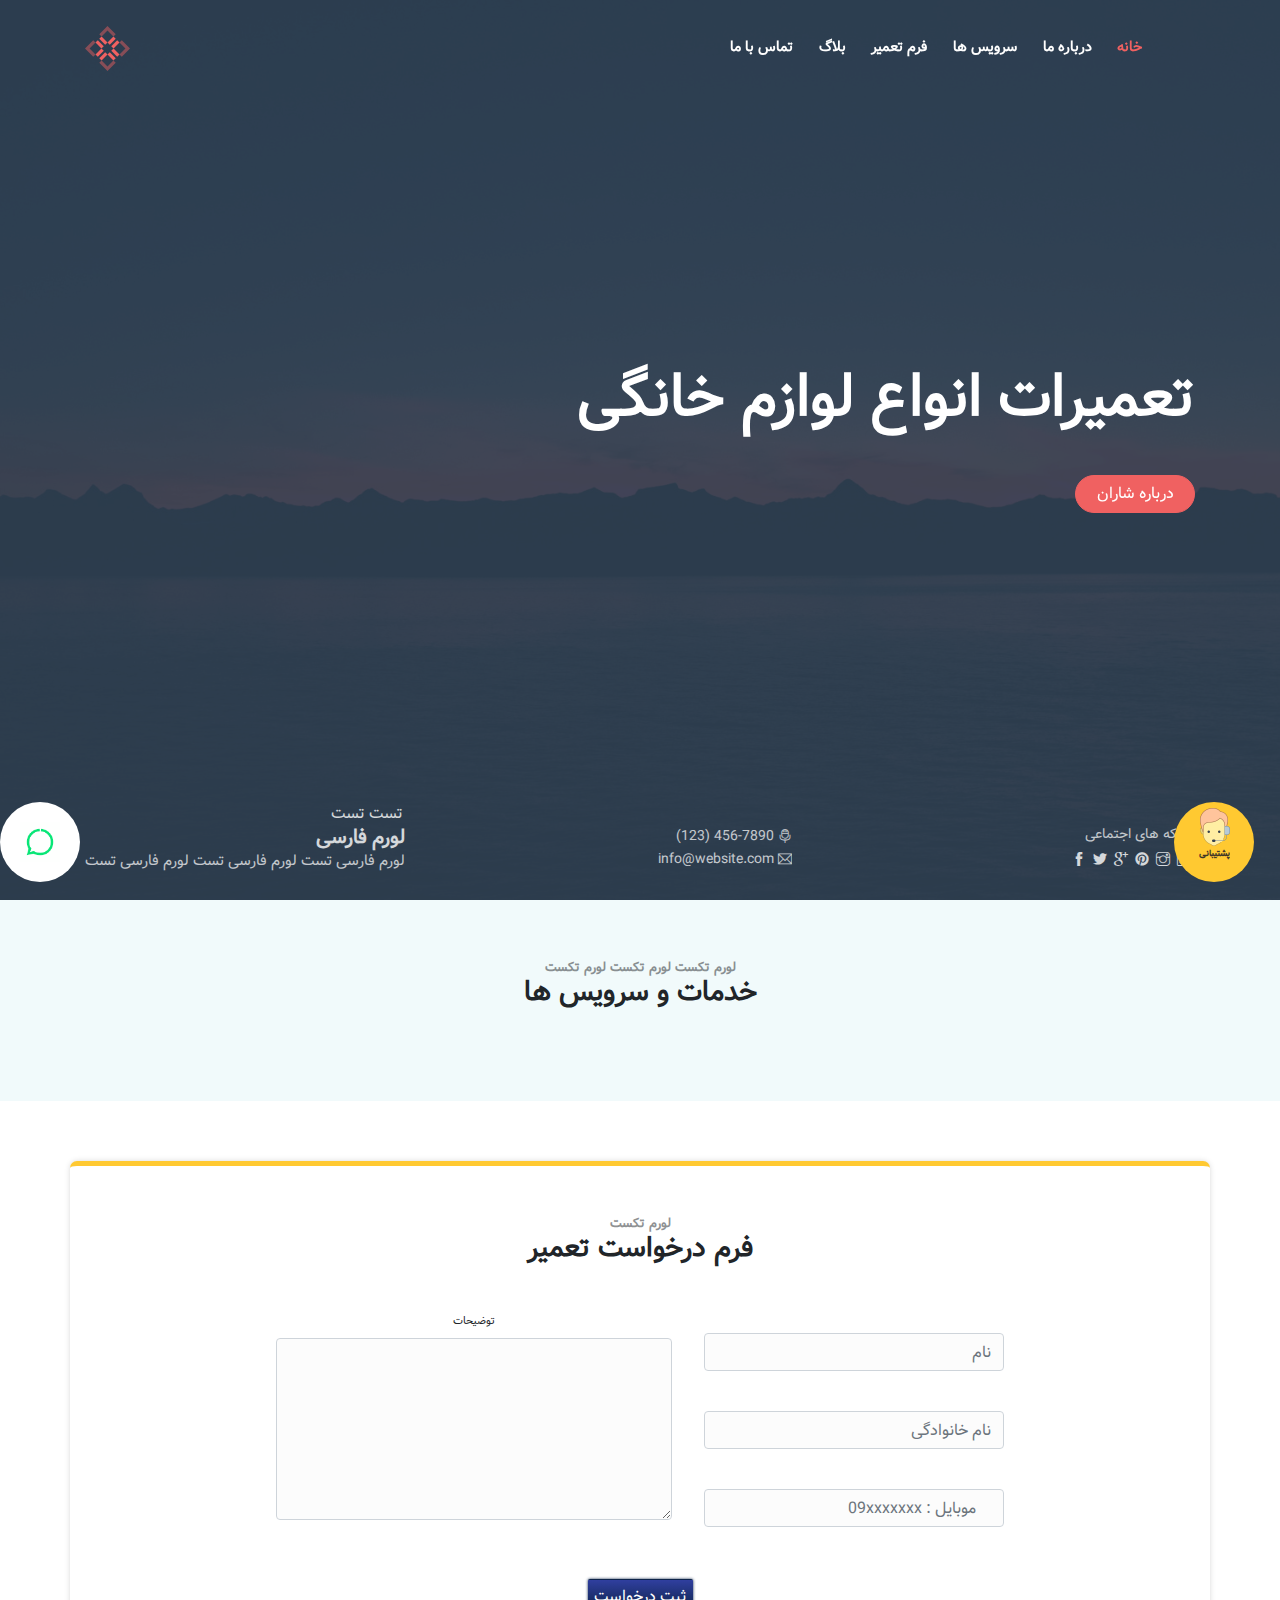
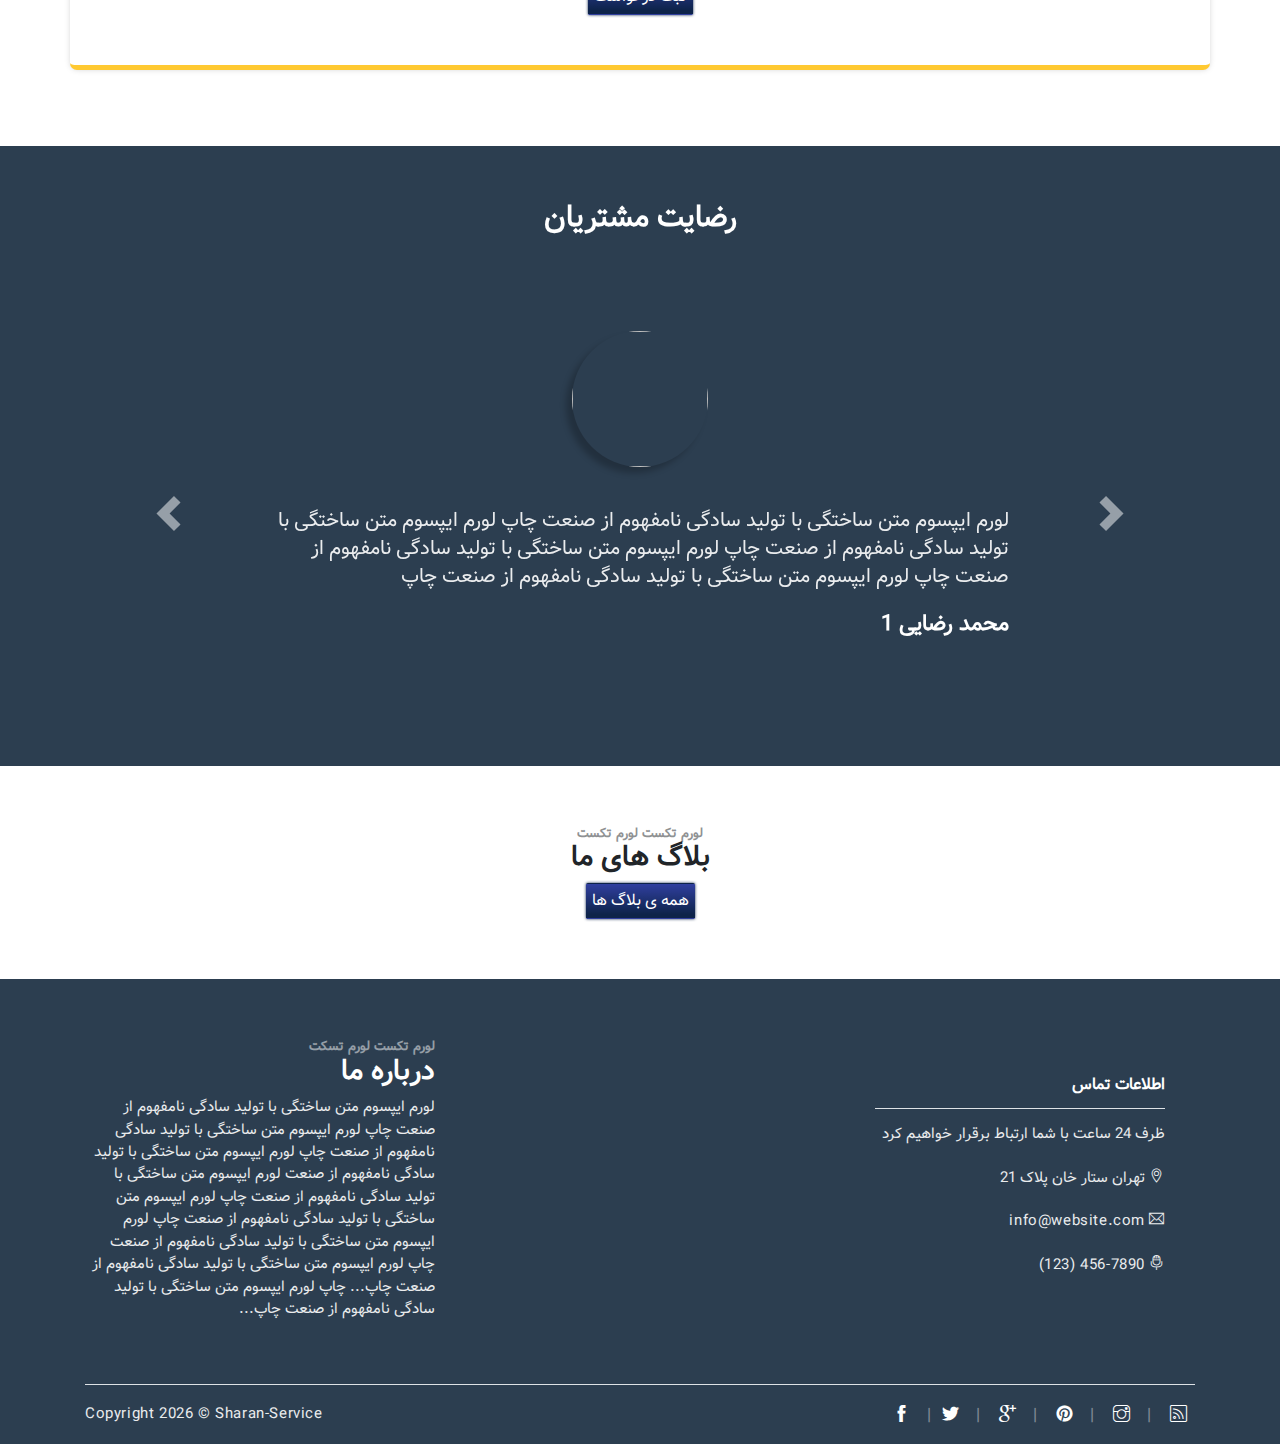
==== commit 43e418bc: "responsive part 1 commited" ====
--- a/Sharan/public_html/index.html
+++ b/Sharan/public_html/index.html
@@ -352,7 +352,7 @@
 
     <!-- happy customers -->
 
-    <section class="testimonial text-center">
+    <section id="customers" class="testimonial text-center">
       <div class="container">
         <div class="heading white-heading">رضایت مشتریان</div>
         <div
@@ -367,7 +367,7 @@
             <div class="carousel-item active">
               <div class="testimonial4_slide">
                 <img src="https://i.ibb.co/8x9xK4H/team.jpg" class="img-circle img-responsive" />
-                <p class="text-right">
+                <p class="customers-text text-right">
                   لورم ایپسوم متن ساختگی با تولید سادگی نامفهوم از صنعت چاپ لورم ایپسوم متن ساختگی
                   با تولید سادگی نامفهوم از صنعت چاپ لورم ایپسوم متن ساختگی با تولید سادگی نامفهوم
                   از صنعت چاپ لورم ایپسوم متن ساختگی با تولید سادگی نامفهوم از صنعت چاپ
@@ -378,7 +378,7 @@
             <div class="carousel-item">
               <div class="testimonial4_slide">
                 <img src="https://i.ibb.co/8x9xK4H/team.jpg" class="img-circle img-responsive" />
-                <p class="text-right">
+                <p class="customers-text text-right">
                   لورم ایپسوم متن ساختگی با تولید سادگی نامفهوم از صنعت چاپ لورم ایپسوم متن ساختگی
                   با تولید سادگی نامفهوم از صنعت چاپ لورم ایپسوم متن ساختگی با تولید سادگی نامفهوم
                   از صنعت چاپ لورم ایپسوم متن ساختگی با تولید سادگی نامفهوم از صنعت چاپ
@@ -389,7 +389,7 @@
             <div class="carousel-item">
               <div class="testimonial4_slide">
                 <img src="https://i.ibb.co/8x9xK4H/team.jpg" class="img-circle img-responsive" />
-                <p class="text-right">
+                <p class="customers-text text-right">
                   لورم ایپسوم متن ساختگی با تولید سادگی نامفهوم از صنعت چاپ لورم ایپسوم متن ساختگی
                   با تولید سادگی نامفهوم از صنعت چاپ لورم ایپسوم متن ساختگی با تولید سادگی نامفهوم
                   از صنعت چاپ لورم ایپسوم متن ساختگی با تولید سادگی نامفهوم از صنعت چاپ
@@ -400,7 +400,7 @@
             <div class="carousel-item">
               <div class="testimonial4_slide">
                 <img src="https://i.ibb.co/8x9xK4H/team.jpg" class="img-circle img-responsive" />
-                <p class="text-right">
+                <p class="customers-text text-right">
                   لورم ایپسوم متن ساختگی با تولید سادگی نامفهوم از صنعت چاپ لورم ایپسوم متن ساختگی
                   با تولید سادگی نامفهوم از صنعت چاپ لورم ایپسوم متن ساختگی با تولید سادگی نامفهوم
                   از صنعت چاپ لورم ایپسوم متن ساختگی با تولید سادگی نامفهوم از صنعت چاپ
@@ -411,7 +411,7 @@
             <div class="carousel-item">
               <div class="testimonial4_slide">
                 <img src="https://i.ibb.co/8x9xK4H/team.jpg" class="img-circle img-responsive" />
-                <p class="text-right">
+                <p class="customers-text text-right">
                   لورم ایپسوم متن ساختگی با تولید سادگی نامفهوم از صنعت چاپ لورم ایپسوم متن ساختگی
                   با تولید سادگی نامفهوم از صنعت چاپ لورم ایپسوم متن ساختگی با تولید سادگی نامفهوم
                   از صنعت چاپ لورم ایپسوم متن ساختگی با تولید سادگی نامفهوم از صنعت چاپ
@@ -422,7 +422,7 @@
             <div class="carousel-item">
               <div class="testimonial4_slide">
                 <img src="https://i.ibb.co/8x9xK4H/team.jpg" class="img-circle img-responsive" />
-                <p class="text-right">
+                <p class="customers-text text-right">
                   لورم ایپسوم متن ساختگی با تولید سادگی نامفهوم از صنعت چاپ لورم ایپسوم متن ساختگی
                   با تولید سادگی نامفهوم از صنعت چاپ لورم ایپسوم متن ساختگی با تولید سادگی نامفهوم
                   از صنعت چاپ لورم ایپسوم متن ساختگی با تولید سادگی نامفهوم از صنعت چاپ
@@ -557,7 +557,7 @@
     <!-- contact-us -->
 
     <section id="contact" class="section pb-0">
-      <div class="container">
+      <div class="container contact-us">
         <div class="row align-items-center justify-content-between">
           <!-- <div class="col-md-8 col-lg-7">
             <h6 class="text-right xs-font mb-0">تماس با شرکت شاران سرویس</h6>
--- a/Sharan/public_html/assets/css/ollie.css
+++ b/Sharan/public_html/assets/css/ollie.css
@@ -11640,7 +11640,7 @@
   margin-left: 0;
 }
 
-@media (max-width: 767.98px) {
+@media (max-width: 600px) {
   .blog-wrapper {
     -webkit-box-orient: vertical;
     -webkit-box-direction: normal;
@@ -12026,11 +12026,12 @@
   background: #f9bebe;
 }
 
-@media (max-width: 767.98px) {
+@media (max-width: 600px) {
   .header {
     height: auto;
     padding: 50px 0;
   }
+
   .header .carousel {
     margin-top: 100px;
   }
--- a/Sharan/public_html/assets/css/personal.css
+++ b/Sharan/public_html/assets/css/personal.css
@@ -70,14 +70,6 @@
   top: 0;
   overflow: hidden;
   position: relative;
-}
-
-#repair-form img {
-  width: 100%;
-  height: auto;
-  opacity: 0.1;
-  position: absolute;
-  top: 0;
 }
 
 .textarea {
@@ -661,7 +653,17 @@
   color: #fff;
 }
 
-@media (max-width: 575.98px) {
+@media (max-width: 290px) {
+  body {
+    margin: 0;
+    font-family: 'Vazir';
+    font-size: 0.4rem;
+    font-weight: 200;
+    line-height: 1.5;
+    color: #212529;
+    background-color: #fff;
+    overflow-x: hidden;
+  }
   .support-btn {
     width: 80px;
     height: 80px;
@@ -684,20 +686,35 @@
   .form-container {
     flex-direction: column-reverse;
   }
-  #repair-form img {
-    width: 100%;
-    height: 100%;
-    opacity: 0.1;
-    position: absolute;
-    top: 0;
-  }
-
-  .about-us {
-    display: flex;
-    flex-direction: column;
-    align-items: center;
-    justify-content: space-between;
-    text-align: center;
+
+  .repair-container input {
+    width: 180px;
+  }
+
+  .textarea textarea {
+    margin-right: 0;
+    width: 180px;
+  }
+
+  .testimonial4_slide p,
+  .txt-wrapper p {
+    font-size: 10px !important;
+  }
+
+  .main-container h1 {
+    font-size: 28px;
+  }
+
+  .repair-input {
+    width: 200px;
+    margin: 20px 0;
+  }
+
+  .textarea {
+    width: 200px;
+  }
+
+  .customers-text {
     font-size: 10px;
   }
 
@@ -809,26 +826,16 @@
   }
 }
 
-@media (max-width: 820.98px) {
-  .blogs-container {
-    flex-direction: column;
-  }
-
-  .blogs-container article {
-    width: 300px;
-  }
-  .article img {
-    width: 200px;
-    border-radius: 10px;
-    margin-bottom: 30px;
-  }
-
-  .blog-container {
-    min-height: 200px;
-    min-width: 300px;
-    display: flex;
-    justify-content: space-between;
-    align-items: center;
+@media (max-width: 600px) {
+  body {
+    margin: 0;
+    font-family: 'Vazir';
+    font-size: 0.7rem;
+    font-weight: 300;
+    line-height: 1.5;
+    color: #212529;
+    background-color: #fff;
+    overflow-x: hidden;
   }
   .support-btn {
     width: 80px;
@@ -836,8 +843,8 @@
     bottom: 2%;
   }
   .support-btn img {
-    width: 40px;
-    height: 40px;
+    width: 45px;
+    height: 45px;
   }
   .WA-btn {
     width: 80px;
@@ -846,25 +853,28 @@
     bottom: 2%;
   }
   .WA-btn img {
-    width: 40px;
-    height: 40px;
+    width: 45px;
+    height: 45px;
   }
   .form-container {
     flex-direction: column-reverse;
   }
-  #repair-form img {
-    width: 100%;
-    height: 100%;
-    opacity: 0.1;
-    position: absolute;
-    top: 0;
-  }
-
-  .about-us {
-    flex-direction: row;
-    justify-content: space-between;
-    align-items: center;
-    text-align: center;
+
+  .main-container h1 {
+    font-size: 28px;
+  }
+
+  .repair-input {
+    width: 200px;
+    margin: 20px 0;
+  }
+
+  .textarea {
+    width: 200px;
+  }
+
+  .customers-text {
+    font-size: 10px;
   }
 
   .box-container {
@@ -881,17 +891,43 @@
     margin-bottom: 30px;
   }
 
+  .blogs-container {
+    flex-direction: column;
+  }
+
+  .blogs-container article {
+    width: 300px;
+  }
+  .article img {
+    width: 200px;
+    border-radius: 10px;
+    margin-bottom: 30px;
+  }
+
+  .blog-container {
+    flex-direction: column;
+    justify-content: center;
+    align-items: center;
+  }
+
+  .blog-container img {
+    width: 100%;
+  }
+
   .comments {
     width: 100%;
     font-size: small;
   }
-
   .comments h2 {
     font-size: 20px;
   }
 
   .comment-user {
     flex-direction: column;
+  }
+
+  .comment-info {
+    margin: 0 40px;
   }
 
   /* Make the paragraph in the comments take up the whole width,
@@ -949,22 +985,25 @@
   }
 }
 
-@media (max-width: 1200.98px) {
-  .blogs-container {
-    flex-direction: column;
-  }
-
-  .blogs-container article {
-    width: 400px;
-  }
-  .article img {
-    width: 300px;
-    border-radius: 10px;
-    margin-bottom: 30px;
-  }
-
+@media (min-width: 600px) {
+  body {
+    margin: 0;
+    font-family: 'Vazir';
+    font-size: 0.7rem;
+    font-weight: 300;
+    line-height: 1.5;
+    color: #212529;
+    background-color: #fff;
+    overflow-x: hidden;
+  }
   .support-btn {
+    width: 80px;
+    height: 80px;
     bottom: 2%;
+  }
+  .support-btn img {
+    width: 45px;
+    height: 45px;
   }
   .WA-btn {
     width: 80px;
@@ -973,8 +1012,195 @@
     bottom: 2%;
   }
   .WA-btn img {
+    width: 45px;
+    height: 45px;
+  }
+
+  .expertises-item img {
+    height: 200px !important;
+  }
+
+  .form-container {
+    flex-direction: column-reverse;
+  }
+
+  .main-container h1 {
+    font-size: 28px;
+  }
+
+  .repair-input {
+    width: 300px;
+    margin: 20px 0;
+  }
+
+  .textarea {
+    width: 410px;
+  }
+
+  .box-container {
+    flex-direction: column;
+  }
+
+  .box {
+    width: 350px;
+  }
+
+  .box-image {
+    width: 280px;
+    border-radius: 5px;
+    margin-bottom: 30px;
+  }
+
+  .blogs-container {
+    flex-direction: column;
+  }
+
+  .blogs-container article {
+    width: 300px;
+  }
+  .article img {
+    width: 200px;
+    border-radius: 10px;
+    margin-bottom: 30px;
+  }
+
+  .blog-container {
+    flex-direction: column;
+    justify-content: center;
+    align-items: center;
+  }
+
+  .blog-container img {
+    width: 100%;
+  }
+
+  .comments {
+    width: 100%;
+    font-size: small;
+  }
+  .comments h2 {
+    font-size: 20px;
+  }
+
+  .comment-user {
+    flex-direction: column;
+  }
+
+  .comment-info {
+    margin: 0 40px;
+  }
+
+  /* Make the paragraph in the comments take up the whole width,
+    forcing the avatar and user info to wrap to the next line*/
+  .comment p {
+    width: 100%;
+  }
+
+  /* Reverse the order of elements in the user comments,
+  so that the avatar and info appear after the text. */
+  .comment.user-comment .info {
+    order: 3;
+    text-align: left;
+  }
+
+  .comment.user-comment .avatar {
+    order: 2;
+  }
+
+  .comment.user-comment p {
+    order: 1;
+  }
+
+  /* Align toward the beginning of the container (to the left)
+  all the elements inside the author comments. */
+  .comment.author-comment {
+    justify-content: flex-start;
+  }
+
+  .comment-section {
+    margin-top: 10px;
+  }
+
+  .comment .info {
+    width: auto;
+  }
+
+  .comment .info a {
+    padding-top: 15px;
+  }
+
+  .comment.user-comment .avatar,
+  .comment.author-comment .avatar {
+    padding: 15px 10px 0 18px;
+    width: auto;
+  }
+
+  .comment.user-comment p:after,
+  .comment.author-comment p:after {
+    width: 12px;
+    height: 12px;
+    top: initial;
+    left: 28px;
+    bottom: -6px;
+  }
+}
+
+@media (min-width: 820px) {
+  body {
+    margin: 0;
+    font-family: 'Vazir';
+    font-size: 0.7rem;
+    font-weight: 300;
+    line-height: 1.5;
+    color: #212529;
+    background-color: #fff;
+    overflow-x: hidden;
+  }
+  .blogs-container {
+    flex-direction: column;
+  }
+
+  .blogs-container article {
+    width: 300px;
+  }
+  .article img {
+    width: 200px;
+    border-radius: 10px;
+    margin-bottom: 30px;
+  }
+
+  .blog-container {
+    min-height: 200px;
+    min-width: 300px;
+    display: flex;
+    justify-content: space-between;
+    align-items: center;
+  }
+  .support-btn {
+    width: 80px;
+    height: 80px;
+    bottom: 2%;
+  }
+  .support-btn img {
     width: 40px;
     height: 40px;
+  }
+  .WA-btn {
+    width: 80px;
+    height: 80px;
+    left: 0;
+    bottom: 2%;
+  }
+  .WA-btn img {
+    width: 40px;
+    height: 40px;
+  }
+  .form-container {
+    flex-direction: column-reverse;
+  }
+  .textarea {
+    margin-right: 0;
+    width: 410px;
   }
 
   .about-us {
@@ -984,6 +1210,20 @@
     text-align: center;
   }
 
+  .box-container {
+    flex-direction: column;
+  }
+
+  .box {
+    width: 350px;
+  }
+
+  .box-image {
+    width: 280px;
+    border-radius: 5px;
+    margin-bottom: 30px;
+  }
+
   .comments {
     width: 100%;
     font-size: small;
@@ -996,4 +1236,187 @@
   .comment-user {
     flex-direction: column;
   }
-}
+
+  /* Make the paragraph in the comments take up the whole width,
+    forcing the avatar and user info to wrap to the next line*/
+  .comment p {
+    width: 100%;
+  }
+
+  /* Reverse the order of elements in the user comments,
+  so that the avatar and info appear after the text. */
+  .comment.user-comment .info {
+    order: 3;
+    text-align: left;
+  }
+
+  .comment.user-comment .avatar {
+    order: 2;
+  }
+
+  .comment.user-comment p {
+    order: 1;
+  }
+
+  /* Align toward the beginning of the container (to the left)
+  all the elements inside the author comments. */
+  .comment.author-comment {
+    justify-content: flex-start;
+  }
+
+  .comment-section {
+    margin-top: 10px;
+  }
+
+  .comment .info {
+    width: auto;
+  }
+
+  .comment .info a {
+    padding-top: 15px;
+  }
+
+  .comment.user-comment .avatar,
+  .comment.author-comment .avatar {
+    padding: 15px 10px 0 18px;
+    width: auto;
+  }
+
+  .comment.user-comment p:after,
+  .comment.author-comment p:after {
+    width: 12px;
+    height: 12px;
+    top: initial;
+    left: 28px;
+    bottom: -6px;
+  }
+}
+
+@media (min-width: 900px) {
+  body {
+    margin: 0;
+    font-family: 'Vazir';
+    font-size: 0.7rem;
+    font-weight: 300;
+    line-height: 1.5;
+    color: #212529;
+    background-color: #fff;
+    overflow-x: hidden;
+  }
+  .blogs-container {
+    flex-direction: column;
+  }
+
+  .blogs-container article {
+    width: 400px;
+  }
+  .article img {
+    width: 300px;
+    border-radius: 10px;
+    margin-bottom: 30px;
+  }
+
+  .form-container {
+    width: 70%;
+    display: flex;
+    flex-direction: row;
+    justify-content: space-between;
+  }
+
+  .textarea {
+    margin-right: 2rem;
+  }
+
+  .support-btn {
+    bottom: 2%;
+  }
+  .WA-btn {
+    width: 80px;
+    height: 80px;
+    left: 0;
+    bottom: 2%;
+  }
+  .WA-btn img {
+    width: 40px;
+    height: 40px;
+  }
+
+  .about-us {
+    flex-direction: row;
+    justify-content: space-between;
+    align-items: center;
+    text-align: center;
+  }
+
+  .comments {
+    width: 100%;
+    font-size: small;
+  }
+
+  .comments h2 {
+    font-size: 20px;
+  }
+
+  .comment-user {
+    flex-direction: column;
+  }
+}
+
+@media (min-width: 1200.98px) {
+  body {
+    margin: 0;
+    font-family: 'Vazir';
+    font-size: 0.7rem;
+    font-weight: 300;
+    line-height: 1.5;
+    color: #212529;
+    background-color: #fff;
+    overflow-x: hidden;
+  }
+  .blogs-container {
+    flex-direction: column;
+  }
+
+  .blogs-container article {
+    width: 400px;
+  }
+  .article img {
+    width: 300px;
+    border-radius: 10px;
+    margin-bottom: 30px;
+  }
+
+  .support-btn {
+    bottom: 2%;
+  }
+  .WA-btn {
+    width: 80px;
+    height: 80px;
+    left: 0;
+    bottom: 2%;
+  }
+  .WA-btn img {
+    width: 40px;
+    height: 40px;
+  }
+
+  .about-us {
+    flex-direction: row;
+    justify-content: space-between;
+    align-items: center;
+    text-align: center;
+  }
+
+  .comments {
+    width: 100%;
+    font-size: small;
+  }
+
+  .comments h2 {
+    font-size: 20px;
+  }
+
+  .comment-user {
+    flex-direction: column;
+  }
+}
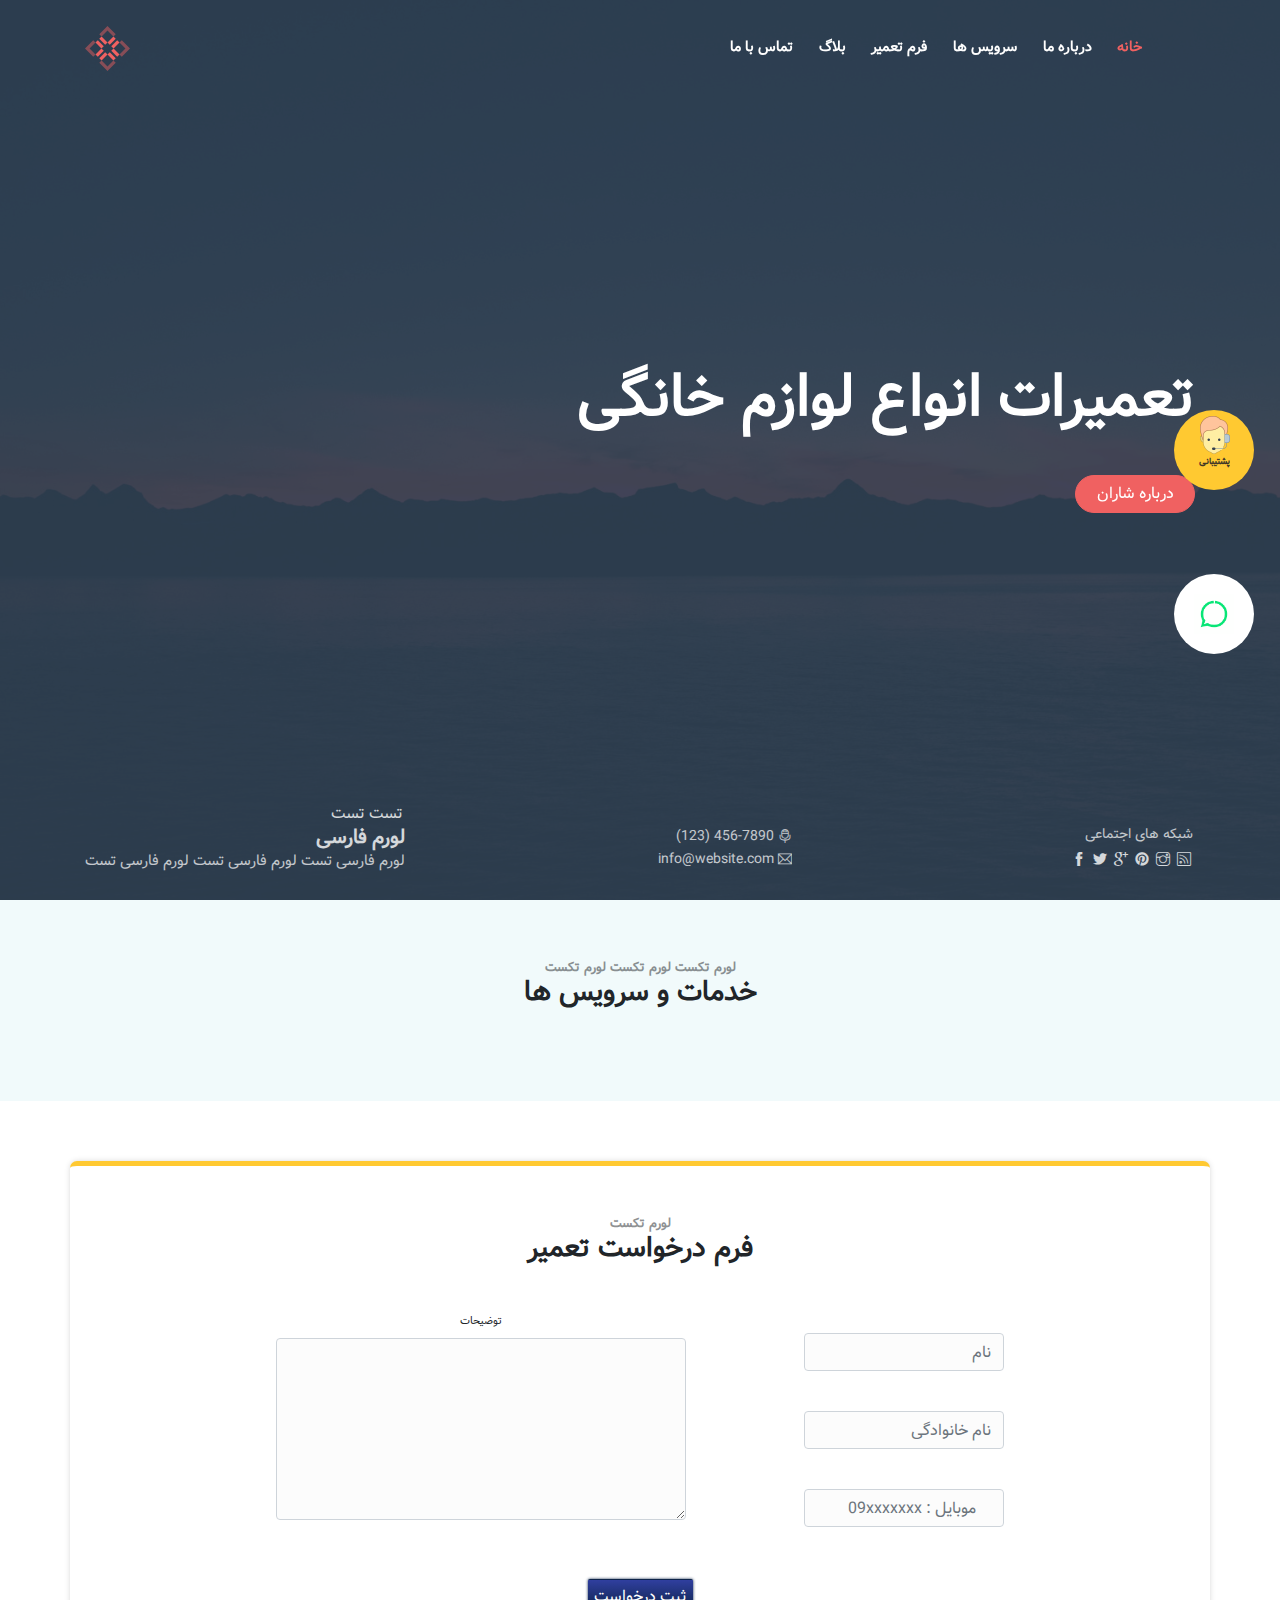
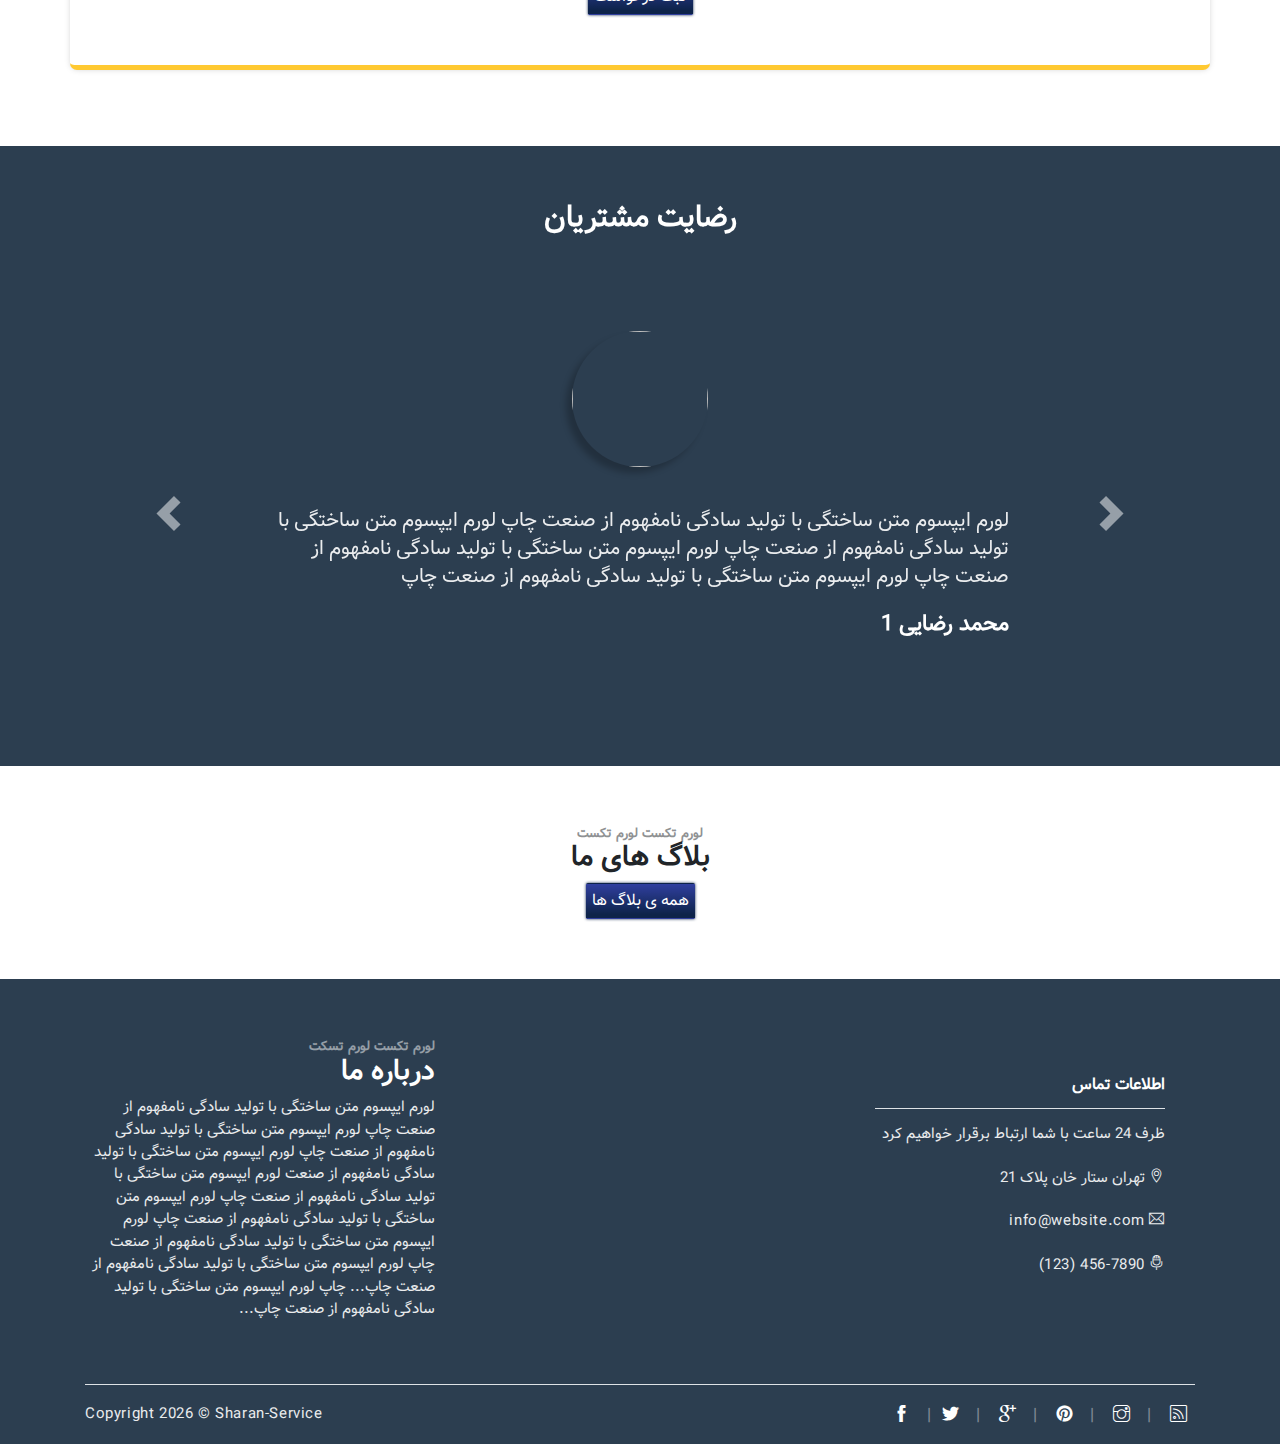
==== commit 9c5e055e: "responsive fixed" ====
--- a/Sharan/public_html/index.html
+++ b/Sharan/public_html/index.html
@@ -104,17 +104,19 @@
         </div>
       </div>
 
-      <!-- support button -->
-      <div class="support-btn">
-        <img src="./assets/icons/tech-suport.png" alt="پشتیبانی" />
-        <p class="support-text">پشتیبانی</p>
-      </div>
-
-      <!-- whatsapp support -->
-      <div class="WA-btn">
-        <a target="_blank" href="https://wa.me/+98">
-          <img src="./assets/icons/animation_500_l45jdu9n.gif" alt="" />
-        </a>
+      <div class="support">
+        <!-- support button -->
+        <div class="support-btn">
+          <img src="./assets/icons/tech-suport.png" alt="پشتیبانی" />
+          <p class="support-text">پشتیبانی</p>
+        </div>
+
+        <!-- whatsapp support -->
+        <div class="WA-btn">
+          <a target="_blank" href="https://wa.me/+98">
+            <img src="./assets/icons/animation_500_l45jdu9n.gif" alt="" />
+          </a>
+        </div>
       </div>
 
       <div class="infos container mb-4 mb-md-2">
--- a/Sharan/public_html/assets/css/personal.css
+++ b/Sharan/public_html/assets/css/personal.css
@@ -1,3 +1,12 @@
+.support {
+  display: flex;
+  flex-direction: column;
+  justify-content: space-between;
+  align-items: center;
+  position: absolute;
+  right: 0;
+}
+
 .support-btn {
   width: 70px;
   height: 70px;
@@ -664,6 +673,19 @@
     background-color: #fff;
     overflow-x: hidden;
   }
+
+  .carousel-title-container h1 {
+    font-size: 20px !important;
+  }
+
+  .carousel-title-container button {
+    font-size: 15px !important;
+  }
+
+  .blog h1 {
+    font-size: 25px !important;
+  }
+
   .support-btn {
     width: 80px;
     height: 80px;
@@ -737,7 +759,7 @@
   }
 
   .blogs-container article {
-    width: 300px;
+    width: 240px !important;
   }
   .article img {
     width: 200px;
@@ -765,6 +787,24 @@
 
   .comment-user {
     flex-direction: column;
+  }
+
+  .comment-info textarea {
+    width: 180px;
+    font-size: 9px;
+  }
+
+  .comments .btn-submit {
+    margin-top: 1rem;
+  }
+
+  .btn-submit {
+    font-size: 10px;
+  }
+
+  .comment-user div input {
+    width: 150px !important;
+    font-size: 8px;
   }
 
   .comment-info {
@@ -837,10 +877,25 @@
     background-color: #fff;
     overflow-x: hidden;
   }
+
+  .carousel-title-container h1 {
+    font-size: 30px !important;
+  }
+
+  .blog h1 {
+    font-size: 30px;
+  }
+
+  .infos div h6,
+  .infos div h5,
+  .infos div p {
+    font-size: 10px;
+  }
+
   .support-btn {
     width: 80px;
     height: 80px;
-    bottom: 2%;
+    bottom: 5%;
   }
   .support-btn img {
     width: 45px;
@@ -850,7 +905,7 @@
     width: 80px;
     height: 80px;
     left: 0;
-    bottom: 2%;
+    bottom: 5%;
   }
   .WA-btn img {
     width: 45px;
@@ -914,8 +969,12 @@
     width: 100%;
   }
 
+  .comments .btn-submit {
+    margin-top: 1rem;
+  }
+
   .comments {
-    width: 100%;
+    width: 90%;
     font-size: small;
   }
   .comments h2 {
@@ -924,6 +983,10 @@
 
   .comment-user {
     flex-direction: column;
+  }
+
+  .comment-user div input {
+    width: 300px;
   }
 
   .comment-info {
@@ -999,17 +1062,19 @@
   .support-btn {
     width: 80px;
     height: 80px;
-    bottom: 2%;
-  }
-  .support-btn img {
-    width: 45px;
-    height: 45px;
+    bottom: 50%;
+    transform: translateY(50%);
   }
   .WA-btn {
     width: 80px;
     height: 80px;
-    left: 0;
-    bottom: 2%;
+    right: 2%;
+    bottom: 30%;
+    transform: translateY(30%);
+  }
+  .support-btn img {
+    width: 40px;
+    height: 40px;
   }
   .WA-btn img {
     width: 45px;
@@ -1075,7 +1140,7 @@
   }
 
   .comments {
-    width: 100%;
+    width: 90%;
     font-size: small;
   }
   .comments h2 {
@@ -1142,6 +1207,10 @@
     top: initial;
     left: 28px;
     bottom: -6px;
+  }
+
+  .comments .btn-submit {
+    margin-top: 1rem;
   }
 }
 
@@ -1157,7 +1226,8 @@
     overflow-x: hidden;
   }
   .blogs-container {
-    flex-direction: column;
+    flex-direction: row;
+    flex-wrap: wrap;
   }
 
   .blogs-container article {
@@ -1179,7 +1249,7 @@
   .support-btn {
     width: 80px;
     height: 80px;
-    bottom: 2%;
+    bottom: 50%;
   }
   .support-btn img {
     width: 40px;
@@ -1188,8 +1258,8 @@
   .WA-btn {
     width: 80px;
     height: 80px;
-    left: 0;
-    bottom: 2%;
+    right: 2%;
+    bottom: 40%;
   }
   .WA-btn img {
     width: 40px;
@@ -1225,7 +1295,7 @@
   }
 
   .comments {
-    width: 100%;
+    width: 90%;
     font-size: small;
   }
 
@@ -1289,6 +1359,10 @@
     top: initial;
     left: 28px;
     bottom: -6px;
+  }
+
+  .comments .btn-submit {
+    margin-top: 1rem;
   }
 }
 
@@ -1304,7 +1378,16 @@
     overflow-x: hidden;
   }
   .blogs-container {
-    flex-direction: column;
+    flex-direction: row;
+    flex-wrap: wrap;
+  }
+
+  .blog-container img {
+    width: 600px;
+  }
+
+  .blog-container div p {
+    font-size: 20px;
   }
 
   .blogs-container article {
@@ -1323,18 +1406,24 @@
     justify-content: space-between;
   }
 
+  .repair-input {
+    width: 200px;
+  }
+
   .textarea {
     margin-right: 2rem;
   }
 
   .support-btn {
-    bottom: 2%;
+    bottom: 50%;
+    transform: translateY(50%);
   }
   .WA-btn {
     width: 80px;
     height: 80px;
-    left: 0;
-    bottom: 2%;
+    right: 2%;
+    bottom: 30%;
+    transform: translateY(30%);
   }
   .WA-btn img {
     width: 40px;
@@ -1348,9 +1437,12 @@
     text-align: center;
   }
 
+  .user-comment {
+    font-size: 24px;
+  }
+
   .comments {
-    width: 100%;
-    font-size: small;
+    width: 90%;
   }
 
   .comments h2 {
@@ -1359,6 +1451,14 @@
 
   .comment-user {
     flex-direction: column;
+  }
+
+  .comment-user div input {
+    width: 400px;
+  }
+
+  .comments .btn-submit {
+    margin-top: 1rem;
   }
 }
 
@@ -1374,12 +1474,22 @@
     overflow-x: hidden;
   }
   .blogs-container {
-    flex-direction: column;
+    flex-direction: row;
+    flex-wrap: wrap;
   }
 
   .blogs-container article {
     width: 400px;
   }
+
+  .blog-container img {
+    width: 600px;
+  }
+
+  .blog-container div p {
+    font-size: 20px;
+  }
+
   .article img {
     width: 300px;
     border-radius: 10px;
@@ -1387,13 +1497,15 @@
   }
 
   .support-btn {
-    bottom: 2%;
+    bottom: 50%;
+    transform: translateY(50%);
   }
   .WA-btn {
     width: 80px;
     height: 80px;
-    left: 0;
-    bottom: 2%;
+    right: 2%;
+    bottom: 30%;
+    transform: translateY(30%);
   }
   .WA-btn img {
     width: 40px;
@@ -1407,8 +1519,12 @@
     text-align: center;
   }
 
+  .user-comment {
+    font-size: 24px;
+  }
+
   .comments {
-    width: 100%;
+    width: 90%;
     font-size: small;
   }
 
@@ -1419,4 +1535,12 @@
   .comment-user {
     flex-direction: column;
   }
-}
+
+  .comment-user div input {
+    width: 400px;
+  }
+
+  .comments .btn-submit {
+    margin-top: 1rem;
+  }
+}
